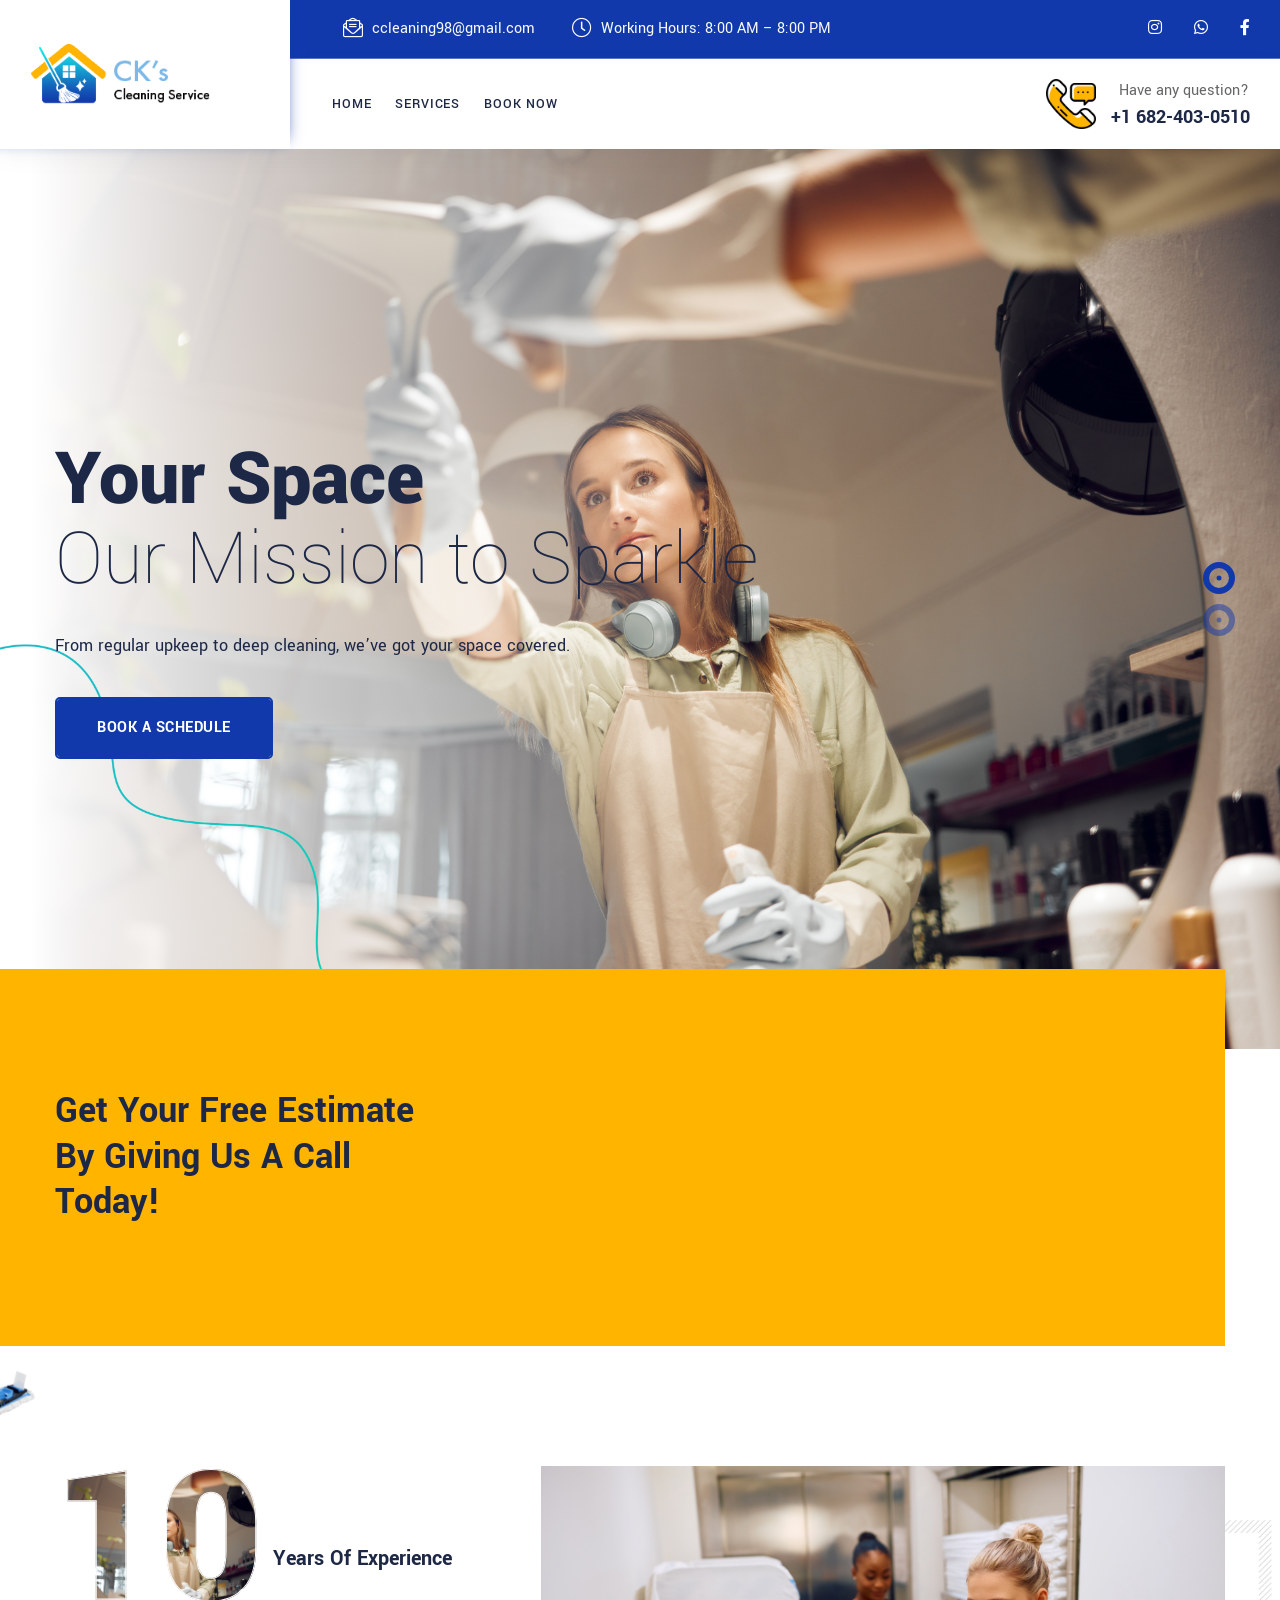
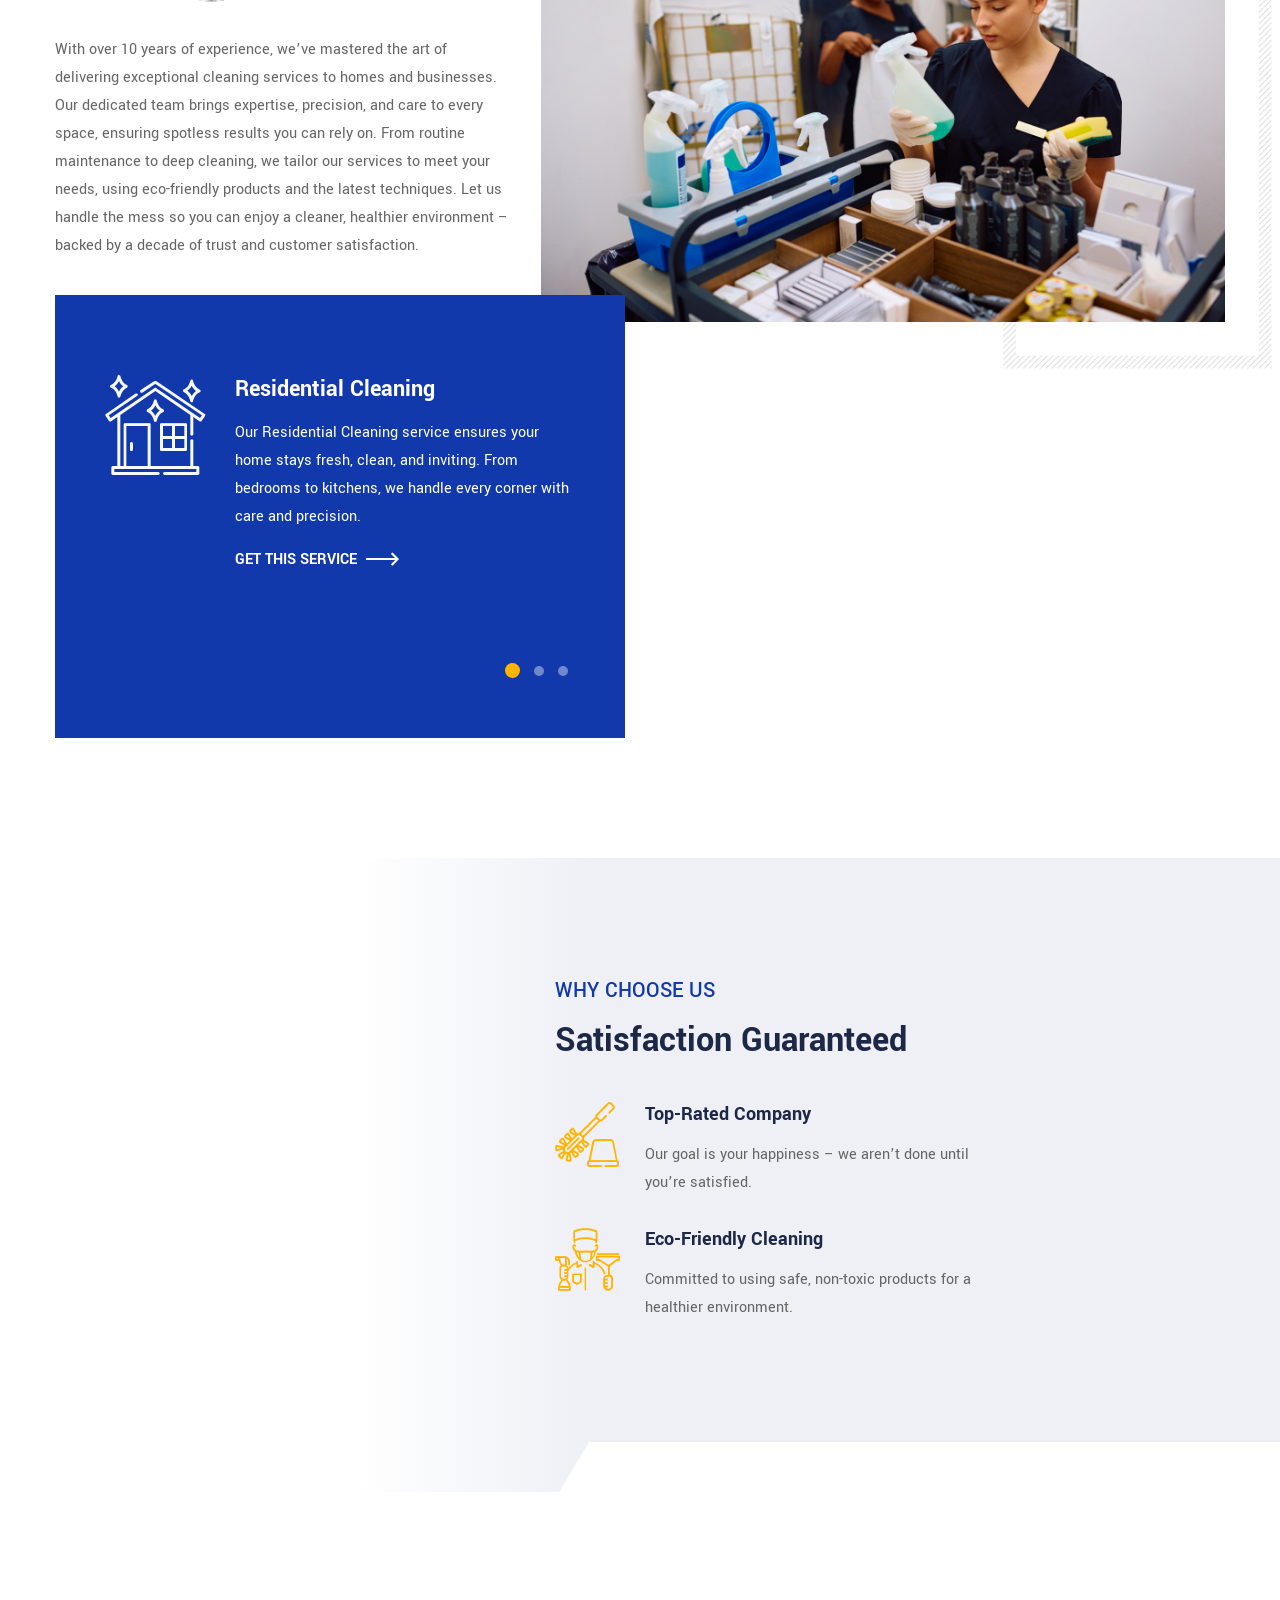
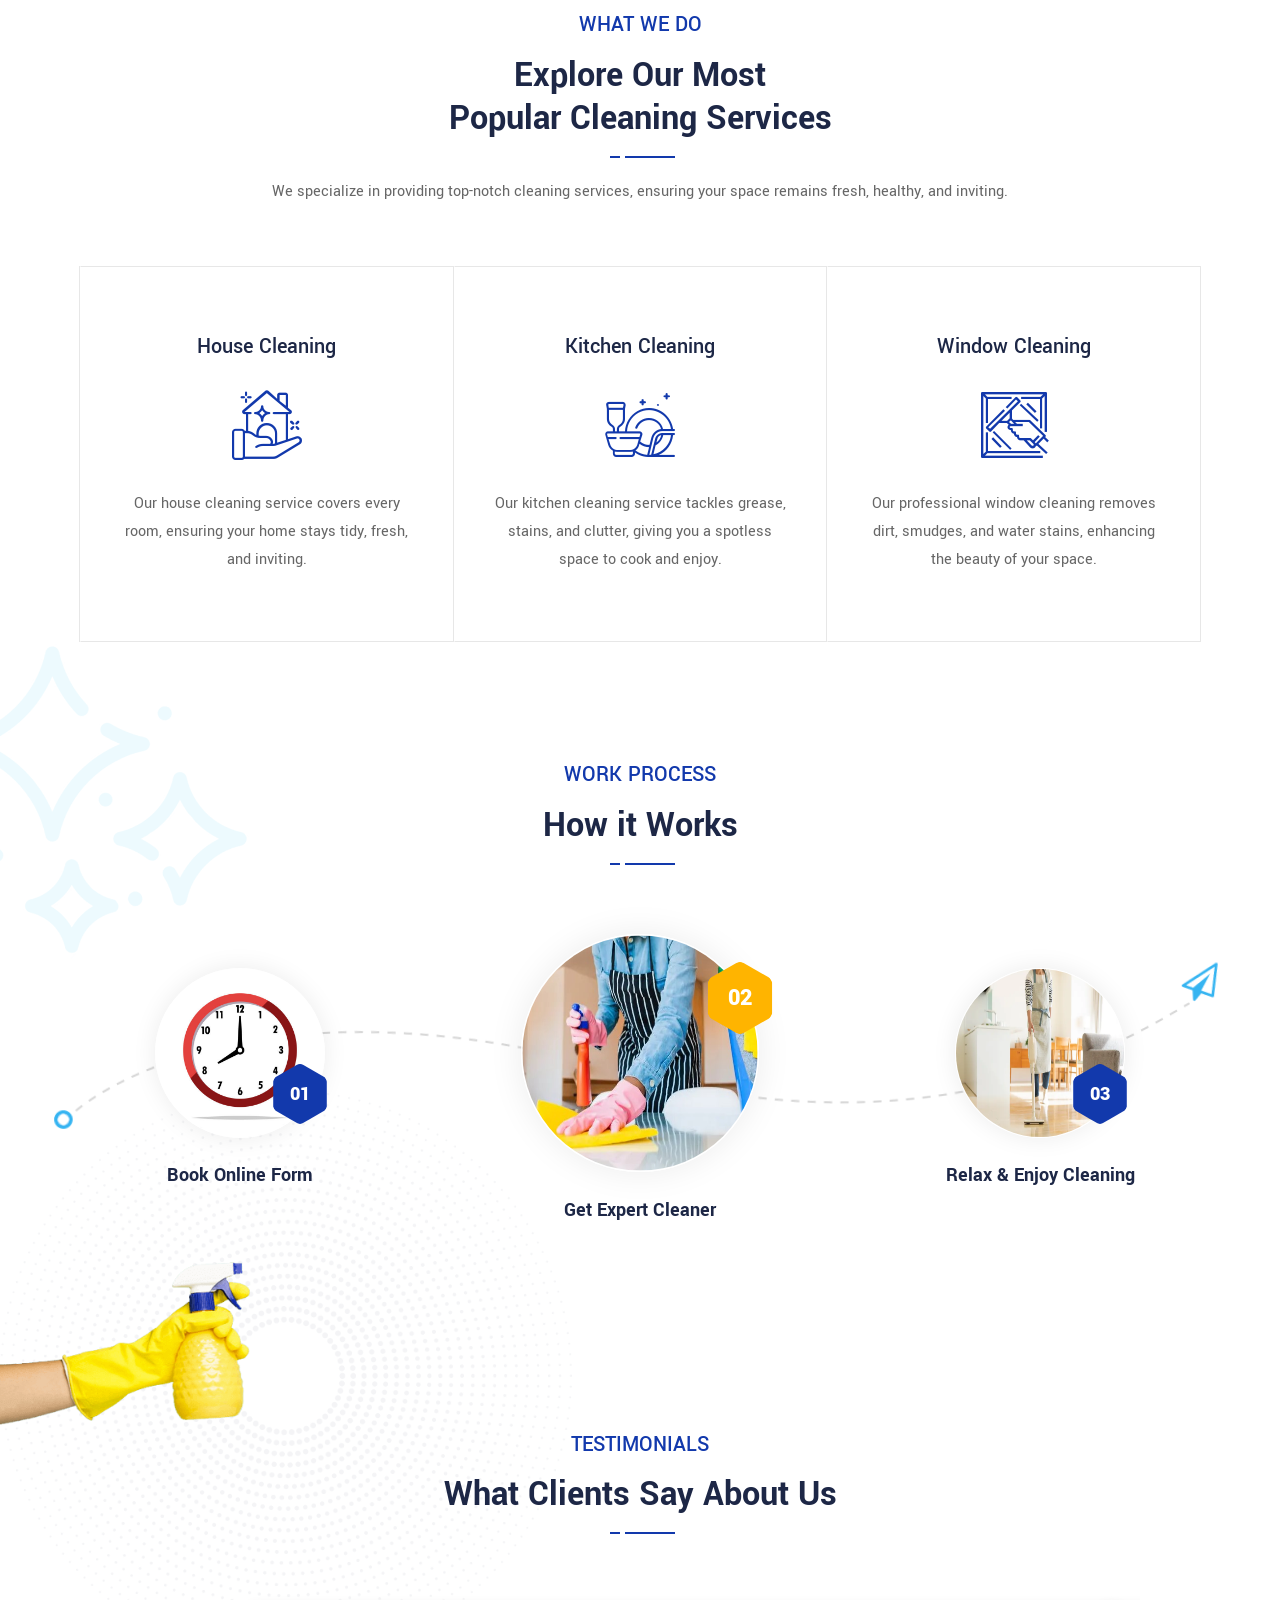
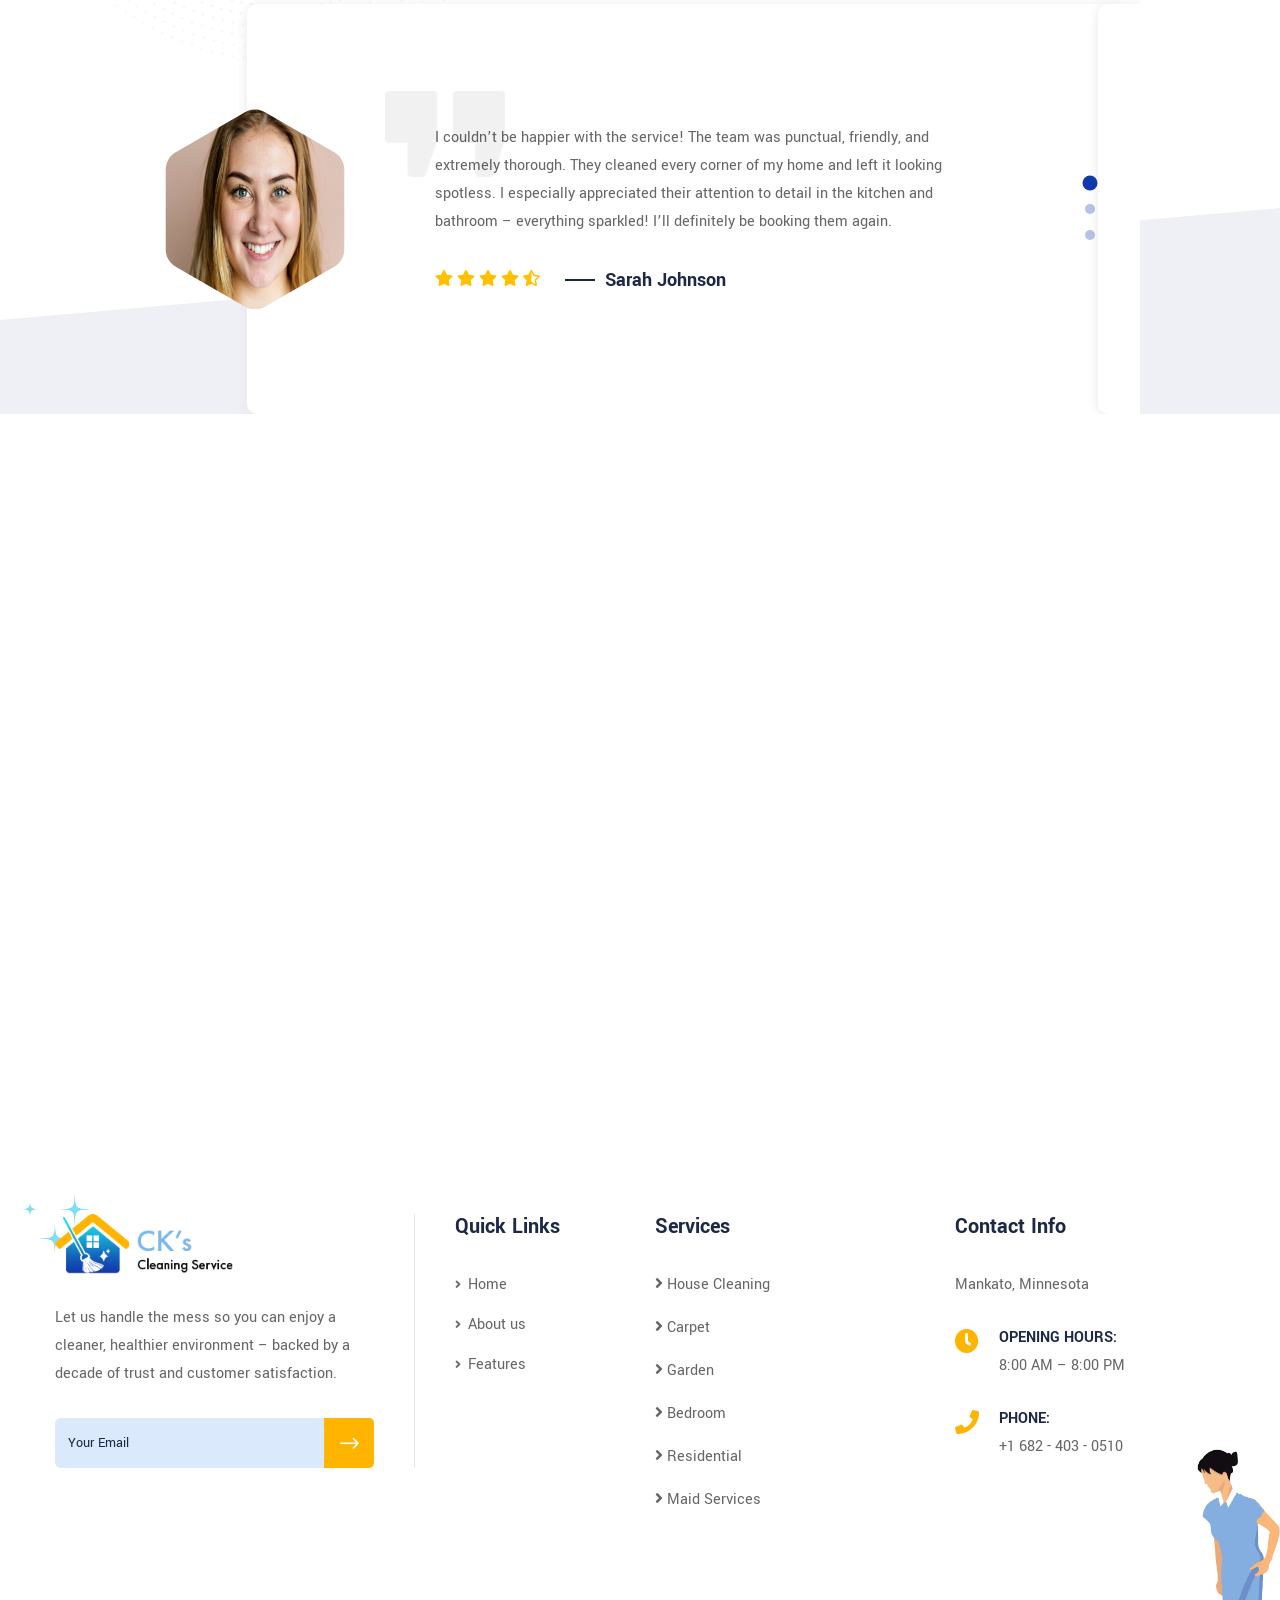
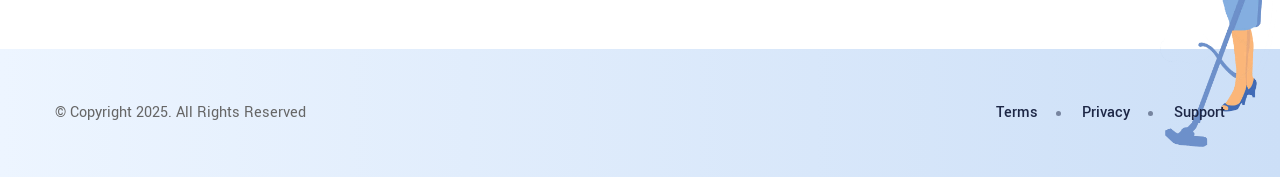
==== source/index.html @ ebb08d27 "Initial commit" ====
<!DOCTYPE html>
<html lang="en">

<head>
    <!-- ========== Meta Tags ========== -->
    <meta charset="utf-8">
    <meta http-equiv="X-UA-Compatible" content="IE=edge">
    <meta name="viewport" content="width=device-width, initial-scale=1">
    <meta name="description" content="Cleanu - Cleaning Services Template">

    <!-- ========== Page Title ========== -->
    <title> CK's Cleaning Services</title>

    <!-- ========== Favicon Icon ========== -->
    <link rel="shortcut icon" href="assets/img/favicon.png" type="image/x-icon">

    <!-- ========== Start Stylesheet ========== -->
    <link href="assets/css/bootstrap.min.css" rel="stylesheet" />
    <link href="assets/css/font-awesome.min.css" rel="stylesheet" />
    <link href="assets/css/themify-icons.css" rel="stylesheet" />
    <link href="assets/css/elegant-icons.css" rel="stylesheet" />
    <link href="assets/css/flaticon-set.css" rel="stylesheet" />
    <link href="assets/css/magnific-popup.css" rel="stylesheet" />
    <link href="assets/css/owl.carousel.min.css" rel="stylesheet" />
    <link href="assets/css/owl.theme.default.min.css" rel="stylesheet" />
    <link href="assets/css/animate.css" rel="stylesheet" />
    <link href="assets/css/bootsnav.css" rel="stylesheet" />
    <link href="style.css" rel="stylesheet">
    <link href="assets/css/responsive.css" rel="stylesheet" />
    <!-- ========== End Stylesheet ========== -->

</head>

<body>

    <!-- Preloader Start -->
    <!-- <div class="se-pre-con"></div> -->
    <!-- Preloader Ends -->

    <!-- Start Header Top 
    ============================================= -->
    <div class="top-bar-area inc-pad bg-theme text-light inc-shape">
        <div class="container-fill">
            <div class="row align-center">
                <div class="col-lg-5 offset-lg-3 info">
                    <ul>
                        <li>
                            <i class="fas fa-envelope-open-text"></i> ccleaning98@gmail.com
                        </li>
                        <li>
                            <i class="fas fa-clock"></i> Working Hours: 8:00 AM – 8:00 PM
                        </li>
                    </ul>
                </div>
                <div class="col-lg-4 text-right item-flex">
                    <div class="social">
                        <ul>
                            <li>
                                <a href="https://www.instagram.com/chebichiy254/" target="_blank">
                                    <i class="fab fa-instagram"></i>
                                </a>
                            </li>
                            <li>
                                <a href="https://wa.me/16824030510" target="_blank">
                                    <i class="fab fa-whatsapp"></i>
                                </a>
                            </li>
                            <li>
                                <a href="https://www.facebook.com/kemboi.carolyn?mibextid=ZbWKwL" target="_blank">
                                    <i class="fab fa-facebook-f"></i>
                                </a>
                            </li>                            
                        </ul>
                    </div>
                </div>
            </div>
        </div>
    </div>
    <!-- End Header Top -->

    <!-- Header 
    ============================================= -->
    <header id="home">

        <!-- Start Navigation -->
        <nav class="navbar navbar-default navbar-sticky nav-full-width dark bootsnav">

            <div class="container-fill">

                <div class="row align-center">
                    

                    <!-- Start Header Navigation -->
                    <div class="col-lg-3 brand-item">
                        <div class="navbar-header">
                            <button type="button" class="navbar-toggle" data-toggle="collapse" data-target="#navbar-menu">
                                <i class="fa fa-bars"></i>
                            </button>
                            <a class="navbar-brand" href="index.html">
                                <img src="assets/img/logo_1.png" class="logo" alt="Logo">
                            </a>
                        </div>
                    </div>
                    <!-- End Header Navigation -->

                    <!-- Collect the nav links, forms, and other content for toggling -->
                    <div class="col-lg-6">
                        <div class="collapse navbar-collapse" id="navbar-menu">
                            <ul class="nav navbar-nav" data-in="#" data-out="#">
                                <li class="dropdown">
                                    <a href="index.html">Home </a>

                                </li>
                                <li class="dropdown">
                                    <a href="#services-section" >Services</a>
                                </li>

                                <!-- <li><a href="pricing.html">Pricing</a></li> -->
                                <li><a href="#calendly-widget" id="book-now-link">
                                    Book Now</a></li>
                                <!-- <li><a href="contact.html">contact</a></li> -->
                                
                            </ul>
                        </div>
                    </div>
                    <script>
                        document.getElementById('book-now-link').addEventListener('click', function(e) {
                            e.preventDefault(); // Prevent default anchor behavior
                            document.querySelector('#calendly-widget').scrollIntoView({
                                behavior: 'smooth' // Enables smooth scrolling
                            });
                        });
                    </script>
                    
                    <!-- /.navbar-collapse -->

                    <!-- Start Atribute Navigation -->
                    <div class="col-lg-3">
                        <div class="attr-nav">
                            <div class="call">
                                <div class="icon">
                                    <img src="assets/img/icon/phone-call.png" alt="Phone">
                                </div>
                                <div class="info">
                                    <span>&nbsp;&nbsp;Have any question?</span>
                                    <h5>+1 682-403-0510</h5>
                                </div>
                            </div>
                        </div> 
                    </div>       
                    <!-- End Atribute Navigation -->

                </div>

            </div>
        </nav>
        <!-- End Navigation -->

    </header>
    <!-- End Header -->

    <!-- Start Banner 
    ============================================= -->
    <div class="banner-area inc-shape text-multi-weight">
        
        <div id="bootcarousel" class="carousel slide carousel-fade animate_text" data-ride="carousel">

            <!-- Indicators for slides -->
            <div class="carousel-indicator">
                <ol class="carousel-indicators right">
                    <li data-target="#bootcarousel" data-slide-to="0" class="active"></li>
                    <li data-target="#bootcarousel" data-slide-to="1"></li>
                </ol>
            </div>

            <!-- Wrapper for slides -->
            <div class="carousel-inner">
                <div class="carousel-item bg-cover active" style="background-image: url(assets/img/cleaning_hero1.jpg);">
                    <div class="box-table">
                        <div class="box-cell">
                            <div class="container">
                                <div class="row">
                                    <div class="col-lg-8">
                                        <div class="content">
                                            <h2 data-animation="animated slideInRight">Your Space <span>Our Mission to Sparkle</span></h2>
                                            <p data-animation="animated slideInLeft">
                                                From regular upkeep to deep cleaning, we’ve got your space covered.
                                            </p>
                                            <a data-animation="animated zoomInUp" class="btn btn-theme effect btn-md" id="book-schedule-link" href="#calendly-widget">Book a Schedule</a>

                                        </div>
                                    </div>
                                </div>
                            </div>
                        </div>
                        <script>    
                            // Smooth scroll for 'Book a Schedule' button
                            document.getElementById('book-schedule-link').addEventListener('click', function(e) {
                                e.preventDefault(); // Prevent default anchor behavior
                                document.querySelector('#calendly-widget').scrollIntoView({
                                    behavior: 'smooth' // Enables smooth scrolling
                                });
                            });
                        </script>
                        
                        <!-- Shape -->
                        <div class="shape-right-bottom"  data-animation="animated slideInUp" style="background-image: url(assets/img/shape/7.png);"></div>
                        <!-- Shape -->
                    </div>
                </div>
                <div class="carousel-item bg-cover" style="background-image: url(assets/img/cleaning_hero2.jpg);">
                    <div class="box-table">
                        <div class="box-cell">
                            <div class="container">
                                <div class="row">
                                    <div class="col-lg-8">
                                        <div class="content">
                                            <h2 data-animation="animated slideInRight">We clean <span>You Relax</span></h2>
                                            <p data-animation="animated slideInLeft">
                                                We take the hassle out of cleaning with efficient, affordable services.
                                            </p>
                                            <a data-animation="animated zoomInUp" class="btn btn-theme effect btn-md" id="book-schedule-link" href="#calendly-widget">Book a Schedule</a>

                                        </div>
                                    </div>
                                </div>
                            </div>
                        </div>
                        <!-- Shape -->
                        <div class="shape-right-bottom"  data-animation="animated slideInUp" style="background-image: url(assets/img/shape/7.png);"></div>
                        <!-- Shape -->
                    </div>
                </div>
            </div>
            <!-- End Wrapper for slides -->

        </div>
    </div>
    <!-- End Banner -->

    <!-- Star Get Esimate
    ============================================= -->
    <div class="estimate-area">
        <div class="container">
            <div class="estimate-form default-padding">
                <div class="fixed-shape-left">
                    <img src="assets/img/illustration/7.png" alt="Thumb">
                </div>
                <div class="row">
                    <div class="col-lg-4">
                        <h2 id="mine">Get your free estimate by giving us a call today!</h2>
                    </div>
                </div>
            </div>
        </div>
    </div>
    <!-- End Get Esimate -->

    <!-- Star Get Esimate
    ============================================= -->
    <div class="features-area default-padding bg-grays">
        <div class="container">
            <div class="row">
                <div class="col-lg-6 features-style-two">
                    <div class="experience">
                        <div class="year">
                            <h2 style="background-image: url(assets/img/cleaning_hero1.jpg);">10</h2>
                            <h4>Years Of Experience </h4>
                        </div>
                        <p>
                            With over 10 years of experience, we’ve mastered the art of delivering exceptional cleaning services to homes and businesses. Our dedicated team brings expertise, precision, and care to every space, ensuring spotless results you can rely on. From routine maintenance to deep cleaning, we tailor our services to meet your needs, using eco-friendly products and the latest techniques. Let us handle the mess so you can enjoy a cleaner, healthier environment – backed by a decade of trust and customer satisfaction.
                        </p>
                    </div>
                    <div class="features-style-two-box">
                        <div class="item-carousel feature-service-carousel owl-carousel owl-theme text-light">
                            <!-- Single Item-->
                            <div class="item">
                                <div class="icon">
                                    <i class="flaticon-clean-house"></i>
                                </div>
                                <div class="info">
                                    <h4>Residential Cleaning</h4>
                                    <p>
                                        Our Residential Cleaning service ensures your home stays fresh, clean, and inviting. From bedrooms to kitchens, 
                                        we handle every corner with care and precision.
                                    </p>
                                    <a href="#" class="btn-regular">Get This Service <i class="fas fa-angle-right"></i></a>
                                </div>
                            </div>
                            <!-- End Single Item-->

                            <!-- Single Item-->
                            <div class="item">
                                <div class="icon">
                                    <i class="flaticon-cleaning"></i>
                                </div>
                                <div class="info">
                                    <h4>Move-In / Move-Out Cleaning</h4>
                                    <p>
                                        Moving is stressful – let us handle the cleaning! Whether you’re leaving or settling in, our detailed Move-In/Move-Out Cleaning ensures every inch of your space is spotless, helping you leave a great impression or start fresh in a new home. 
                                    </p>
                                    <a href="#" class="btn-regular">Get This Service <i class="fas fa-angle-right"></i></a>
                                </div>
                            </div>
                            <!-- End Single Item-->

                            <!-- Single Item-->
                            <div class="item">
                                <div class="icon">
                                    <i class="flaticon-antivirus"></i>
                                </div>
                                <div class="info">
                                    <h4>Covid-19 Disinfection Cleaning</h4>
                                    <p>
                                        Prioritizing health and safety, our Covid-19 Disinfection service follows CDC guidelines to eliminate harmful viruses and bacteria. We use hospital-grade disinfectants and advanced cleaning protocols, ensuring a sanitized environment for homes and small spaces, giving you peace of mind.
                                    </p>
                                    <a href="#" class="btn-regular">Get This Service <i class="fas fa-angle-right"></i></a>
                                </div>
                            </div>
                            <!-- End Single Item-->

                        </div>
                    </div>
                </div>
                <div class="col-lg-6 features-style-two">
                    <div class="thumb">
                        <img src="assets/img/cleaning_service3.jpg" alt="Thumb">
                    </div>
                </div>
            </div>
        </div>
    </div>
    <!-- End Features -->

    <!-- Start Why Choose Us 
    ============================================= -->
    <div class="choseus-style-one-area bg-fixed default-padding" style="background-image: url(assets/img/thumb-2.jpg);">
        <div class="angle-shape"></div>
        <div class="container">
            <div class="row">
                <div class="col-lg-7 offset-lg-5 col-md-7 offset-md-5">
                    <div class="row">
                        <div class="col-lg-8 choose-style-one">
                            <h5 class="sub-heading">Why Choose Us</h5>
                            <h2 class="heading">Satisfaction Guaranteed </h2>
                            <ul>
                                <li>
                                    <div class="icon">
                                        <i class="flaticon-toilet-brush"></i>
                                    </div>
                                    <div class="info">
                                        <h4>Top-Rated Company</h4>
                                        <p>
                                            Our goal is your happiness – we aren’t done until you’re satisfied.
                                        </p>
                                    </div>
                                </li>
                                <li>
                                    <div class="icon">
                                        <i class="flaticon-cleaning-service"></i>
                                    </div>
                                    <div class="info">
                                        <h4>Eco-Friendly Cleaning</h4>
                                        <p>
                                            Committed to using safe, non-toxic products for a healthier environment.
                                        </p>
                                    </div>
                                </li>
                            </ul>
                        </div>
                        <div class="col-lg-4 choose-style-one">

                        </div>
                    </div>
                </div>
            </div>
        </div>
    </div>
    <!-- End Why Choose Us -->

    <!-- Start Services 
    ============================================= -->
    <div id="services-section" class="services-style-two-area default-padding">
        <div class="container">
            <div class="row">
                <div class="col-lg-8 offset-lg-2">
                    <div class="site-heading text-center">
                        <h4>What we do</h4>
                        <h2>Explore Our Most <br> Popular Cleaning Services </h2> 
                        <div class="devider"></div>
                        <p>
                            We specialize in providing top-notch cleaning services, ensuring your space remains fresh, healthy, and inviting.
                        </p>
                    </div>
                </div>
            </div>
        </div>
        <div class="container-full">
            <div class="services-tyle-two-box text-center">
                <div class="services-4-col-carousel owl-carousel owl-theme">
                    <!-- Single Item -->
                    <div class="single-item">
                        <div class="thumb" style="background-image: url(assets/img/house_cleaning.jpg);"></div>
                        <h4><a href="services-details.html">House Cleaning</a></h4>
                        <i class="flaticon-house"></i>
                        <p>
                            Our house cleaning service covers every room, ensuring your home stays tidy, fresh, and inviting.
                        </p>
                    </div>
                    <!-- End Single Item -->
                    <!-- Single Item -->
                    <div class="single-item">
                        <div class="thumb" style="background-image: url(assets/img/kitchen_cleaning.jpg);"></div>
                        <h4><a href="services-details.html">Kitchen Cleaning</a></h4>
                        <i class="flaticon-clean-dishes-2"></i>
                        <p>
                            Our kitchen cleaning service tackles grease, stains, and clutter, giving you a spotless space to cook and enjoy.
                        </p>
                    </div>
                    <!-- End Single Item -->
                    <!-- Single Item -->
                    <div class="single-item">
                        <div class="thumb" style="background-image: url(assets/img/window_cleaning.jpg);"></div>
                        <h4><a href="services-details.html">Window Cleaning</a></h4>
                        <i class="flaticon-window"></i>
                        <p>
                            Our professional window cleaning removes dirt, smudges, and water stains, enhancing the beauty of your space.
                        </p>
                    </div>
                    <!-- End Single Item -->
                    <!-- Single Item -->

                    <!-- End Single Item -->
                    <!-- Single Item -->
                    <div class="single-item">
                        <div class="thumb" style="background-image: url(assets/img/carpet_cleaning.jpeg);"></div>
                        <h4><a href="services-details.html">Carpet Cleaning</a></h4>
                        <i class="flaticon-carpet"></i>
                        <p>
                            Our deep carpet cleaning service removes dirt, stains, and allergens, restoring the softness and color of your carpets.
                        </p>
                    </div>
                    <!-- End Single Item -->
                    <!-- Single Item -->
                    <div class="single-item">
                        <div class="thumb" style="background-image: url(assets/img/toilet_cleaning.jpg);"></div>
                        <h4><a href="services-details.html">Toilet  Cleaning</a></h4>
                        <i class="flaticon-toilet-4"></i>
                        <p>
                            We ensure your toilets are thoroughly sanitized and spotless, eliminating germs and odors for a fresh, hygienic space.
                        </p>
                    </div>
                    <!-- End Single Item -->
                </div>
            </div>
        </div>
    </div>
    <!-- End Services-->

    <!-- Start Process Area
    ============================================= -->
    <div class="work-process-area text-center default-padding-bottom">
        <!-- Shape -->
        <div class="shape">
            <img src="assets/img/shape/13.png" alt="Shape">
        </div>
        <!-- End Shape -->
        <div class="container">
            <div class="row">
                <div class="col-lg-8 offset-lg-2">
                    <div class="site-heading text-center">
                        <h4>Work Process</h4>
                        <h2>How it Works</h2>
                        <div class="devider"></div>
                    </div>
                </div>
            </div>
        </div>
        <div class="container">
            <div class="process-items style-two">
                <div class="row">
                    <!-- Single Item -->
                    <div class="single-item col-lg-4 col-md-6">
                        <div class="item">
                            <div class="thumb">
                                <img src="assets/img/book_online.jpg" alt="Thumb">
                                <span>01</span>
                            </div>
                            <h5>Book Online Form</h5>
                        </div>
                    </div>
                    <!-- End Single Item -->
                    <!-- Single Item -->
                    <div class="single-item col-lg-4 col-md-6">
                        <div class="item">
                            <div class="thumb">
                                <img src="assets/img/get_cleaner.jpg" alt="Thumb">
                                <span>02</span>
                            </div>
                            <h5>Get expert cleaner</h5>
                        </div>
                    </div>
                    <!-- End Single Item -->
                    <!-- Single Item -->
                    <div class="single-item col-lg-4 col-md-6">
                        <div class="item">
                            <div class="thumb">
                                <img src="assets/img/relax_cleaner.jpg" alt="Thumb">
                                <span>03</span>
                            </div>
                            <h5>Relax & enjoy cleaning</h5>
                        </div>
                    </div>
                    <!-- End Single Item -->
                </div>
            </div>
        </div>
    </div>
    <!-- End Process Area -->


    <!-- Start Search Service
    ============================================= -->
    <div class="search-service-area">
        <div class="illustration">
            <img src="assets/img/illustration/9.png" alt="illustration">
        </div>

    </div>
    <!-- End Search Service -->

    <!-- Start Team 
    ============================================= -->
    <div class="team-area default-padding-top bottom-less">
        <!-- Fixed Shape -->
        <div class="fixed-sahpe-bottom">
            <img src="assets/img/shape/19.png" alt="Shape">
        </div>
        <!-- End Fixed Shape -->
    </div>
    <!-- End Team-->

    <!-- Start Project Area
    ============================================= -->

    <!-- End Projects Area -->

    <!-- Start Testimonials Area 
    ============================================= -->
    <div class="testimonials-area overflow-hidden carousel-shadow relative half-bg">
        <div class="container">
            <div class="row">
                <div class="col-lg-8 offset-lg-2">
                    <div class="site-heading text-center">
                        <h4>Testimonials</h4>
                        <h2>What Clients Say About Us</h2>
                        <div class="devider"></div>
                    </div>
                </div>
            </div>
        </div>
        <div class="container">
            <div class="testimonial-items">
                <div class="row">
                    <div class="col-lg-10 offset-lg-1">
                        <div class="testimonial-carousel owl-carousel owl-theme">
                            <!-- Signle Item -->
                            <div class="item">
                                <img src="assets/img/testimonial_3.jpg" alt="Thumb">
                                <div class="content">
                                    <img src="assets/img/shape/quote.png" alt="Quote">
                                    <p>
                                        I couldn’t be happier with the service! The team was punctual, friendly, and extremely thorough. They cleaned every corner of my home and left it looking spotless. I especially appreciated their attention to detail in the kitchen and bathroom – everything sparkled! I’ll definitely be booking them again.
                                    </p>
                                    <div class="provider">
                                        <div class="rating">
                                            <i class="fas fa-star"></i>
                                            <i class="fas fa-star"></i>
                                            <i class="fas fa-star"></i>
                                            <i class="fas fa-star"></i>
                                            <i class="fas fa-star-half-alt"></i>
                                        </div>
                                        <h5>Sarah Johnson</h5>
                                    </div>
                                </div>
                            </div>
                            <!-- End Signle Item -->
                            <!-- Signle Item -->
                            <div class="item">
                                <img src="assets/img/testimonial_2.jpg" alt="Thumb">
                                <div class="content">
                                    <img src="assets/img/shape/quote.png" alt="Quote">
                                    <p>
                                        We’ve been using their services for months, and they never disappoint. Whether it’s regular house cleaning or a deep clean, they always exceed my expectations. It’s such a relief to come home to a fresh and tidy space every week. Highly recommend their service for anyone looking for reliable cleaners.
                                    </p>
                                    <div class="provider">
                                        <div class="rating">
                                            <i class="fas fa-star"></i>
                                            <i class="fas fa-star"></i>
                                            <i class="fas fa-star"></i>
                                            <i class="fas fa-star"></i>
                                            <i class="fas fa-star-half-alt"></i>
                                        </div>
                                        <h5>Noah Anderson</h5>
                                    </div>
                                </div>
                            </div>
                            <!-- End Signle Item -->
                            <!-- Signle Item -->
                            <div class="item">
                                <img src="assets/img/testimonial_1_1.jpg" alt="Thumb">
                                <div class="content">
                                    <img src="assets/img/shape/quote.png" alt="Quote">
                                    <p>
                                        We hired them for a move-out cleaning, and they did an outstanding job! The place looked better than when we first moved in, and the landlord was so impressed that we got our full deposit back. I can’t thank them enough for making our moving process stress-free.
                                    </p>
                                    <div class="provider">
                                        <div class="rating">
                                            <i class="fas fa-star"></i>
                                            <i class="fas fa-star"></i>
                                            <i class="fas fa-star"></i>
                                            <i class="fas fa-star"></i>
                                            <i class="fas fa-star-half-alt"></i>
                                        </div>
                                        <h5>Emily Martinez</h5>
                                    </div>
                                </div>
                            </div>
                            <!-- End Signle Item -->
                        </div>
                    </div>
                </div>
            </div>
        </div>
    </div>

    <!-- End Testimonials Area  -->

    <!-- Start Calendly Embed -->
    <div id="calendly-widget" class="calendly-inline-widget" data-url="https://calendly.com/ccleaning98/30min"
        style="min-width:320px;height:630px;margin-top:50px;"></div>
    <script type="text/javascript" src="https://assets.calendly.com/assets/external/widget.js" async></script>
    <!-- End Calendly Embed -->


    <!-- Start Footer 
    ============================================= -->
    <footer>
        <!-- illustration -->
        <div class="animate-illustration">
            <img src="assets/img/illustration/2.png" alt="illustration">
        </div>
        <!-- End illustration -->
        <div class="container">
            <div class="f-items default-padding">
                <div class="row">
                    <div class="col-lg-4 col-md-6 item">
                        <div class="f-item about">
                            <img src="assets/img/logo_1.png" alt="Logo">
                            <p>
                                Let us handle the mess so you can enjoy a cleaner, healthier environment – backed by a decade of trust and customer satisfaction.
                            </p>
                            <form action="#">
                                <input type="email" placeholder="Your Email" class="form-control" name="email">
                                <button type="submit"> <i class="arrow_right"></i></button>  
                            </form>
                        </div>
                    </div>
                    <div class="col-lg-2 col-md-6 item">
                        <div class="f-item link">
                            <h4 class="widget-title">Quick Links</h4>
                            <ul>
                                <li>
                                    <a href="index.html"><i class="fas fa-angle-right"></i> Home</a>
                                </li>
                                <li>
                                    <a href="about-us.html"><i class="fas fa-angle-right"></i> About us</a>
                                </li>

                                <li>
                                    <a href="about-us.html"><i class="fas fa-angle-right"></i> Features</a>
                                </li>

                            </ul>
                        </div>
                    </div>
                    <div class="col-lg-3 col-md-6 item">
                        <div class="f-item link">
                            <h4 class="widget-title">Services</h4>
                            <ul>
                                <li>
                                    <p><i class="fas fa-angle-right"></i> House Cleaning</p>
                                </li>
                                <li>
                                    <p><i class="fas fa-angle-right"></i> Carpet</p>
                                </li>
                                <li>
                                    <p><i class="fas fa-angle-right"></i> Garden </p>
                                </li>
                                <li>
                                    <p><i class="fas fa-angle-right"></i> Bedroom </p>
                                </li>
                                <li>
                                    <p><i class="fas fa-angle-right"></i> Residential </p>
                                </li>
                                <li>
                                    <p><i class="fas fa-angle-right"></i> Maid Services </p>
                                </li>
                            </ul>
                        </div>
                    </div>
                    <div class="col-lg-3 col-md-6 item">
                        <div class="f-item contact-widget">
                            <h4 class="widget-title">Contact Info</h4>
                            <div class="address">
                                <ul>
                                    <li>
                                        Mankato, Minnesota
                                    </li>
                                    <li>
                                        <div class="icon">
                                            <i class="fas fa-clock"></i>
                                        </div>
                                        <div class="content">
                                            <strong>Opening Hours:</strong>
                                            8:00 AM – 8:00 PM
                                        </div>
                                    </li>
                                    <li>
                                        <div class="icon">
                                            <i class="fas fa-phone"></i>
                                        </div>
                                        <div class="content">
                                            <strong>Phone:</strong>
                                            <a href="tel:2151234567">+1 682 - 403 - 0510</a>
                                        </div>
                                    </li>
                                </ul>
                            </div>
                        </div>
                    </div>
                </div>
            </div>
        </div>
        
        <!-- Start Footer Bottom -->
        <div class="footer-bottom">
            <div class="container">
                <div class="footer-bottom-box">
                    <div class="row">
                        <div class="col-lg-6">
                            <p>&copy; Copyright 2025. All Rights Reserved</p>
                        </div>
                        <div class="col-lg-6 text-right link">
                            <ul>
                                <li>
                                    <a href="#">Terms</a>
                                </li>
                                <li>
                                    <a href="#">Privacy</a>
                                </li>
                                <li>
                                    <a href="#">Support</a>
                                </li>
                            </ul>
                        </div>
                    </div>
                </div>
            </div>
        </div>
        <!-- End Footer Bottom -->
        <!-- Fixed Shape -->
        <div class="fixed-shape-left">
            <img src="assets/img/shape/5-theme.png" alt="Shape">
        </div>
        <!-- End Fixed Shape -->
    </footer>
    <!-- End Footer -->
    
    <!-- jQuery Frameworks
    ============================================= -->
    <script src="assets/js/jquery-3.6.0.min.js"></script>
    <script src="assets/js/popper.min.js"></script>
    <script src="assets/js/bootstrap.min.js"></script>
    <script src="assets/js/jquery.appear.js"></script>
    <script src="assets/js/jquery.easing.min.js"></script>
    <script src="assets/js/jquery.magnific-popup.min.js"></script>
    <script src="assets/js/modernizr.custom.13711.js"></script>
    <script src="assets/js/owl.carousel.min.js"></script>
    <script src="assets/js/wow.min.js"></script>
    <script src="assets/js/progress-bar.min.js"></script>
    <script src="assets/js/isotope.pkgd.min.js"></script>
    <script src="assets/js/imagesloaded.pkgd.min.js"></script>
    <script src="assets/js/count-to.js"></script>
    <script src="assets/js/jquery.nice-select.min.js"></script>
    <script src="assets/js/YTPlayer.min.js"></script>
    <script src="assets/js/jquery.event.move.js"></script>
    <script src="assets/js/jquery.twentytwenty.js"></script>
    <script src="assets/js/bootsnav.js"></script>
    <script src="assets/js/main.js"></script>

</body>
</html>
---- source/assets/css/elegant-icons.css ----
@font-face {
	font-family: 'ElegantIcons';
	src:url('../fonts/ElegantIcons.eot');
	src:url('../fonts/ElegantIcons.eot?#iefix') format('embedded-opentype'),
		url('../fonts/ElegantIcons.woff') format('woff'),
		url('../fonts/ElegantIcons.ttf') format('truetype'),
		url('../fonts/ElegantIcons.svg#ElegantIcons') format('svg');
	font-weight: normal;
	font-style: normal;
}

@media screen and (-webkit-min-device-pixel-ratio:0) {
  @font-face {
    font-family: "ElegantIcons";
    src: url("./ElegantIcons.svg#ElegantIcons") format("svg");
  }
}

/* Use the following CSS code if you want to use data attributes for inserting your icons */
[data-icon]:before {
	font-family: 'ElegantIcons';
	content: attr(data-icon);
	speak: none;
	font-weight: normal;
	font-variant: normal;
	text-transform: none;
	line-height: 1;
	-webkit-font-smoothing: antialiased;
	-moz-osx-font-smoothing: grayscale;
}

/* Use the following CSS code if you want to have a class per icon */
/*
Instead of a list of all class selectors,
you can use the generic selector below, but it's slower:
[class*="your-class-prefix"] {
*/

.arrow_up, .arrow_down, .arrow_left, .arrow_right, .arrow_left-up, .arrow_right-up, .arrow_right-down, .arrow_left-down, .arrow-up-down, .arrow_up-down_alt, .arrow_left-right_alt, .arrow_left-right, .arrow_expand_alt2, .arrow_expand_alt, .arrow_condense, .arrow_expand, .arrow_move, .arrow_carrot-up, .arrow_carrot-down, .arrow_carrot-left, .arrow_carrot-right, .arrow_carrot-2up, .arrow_carrot-2down, .arrow_carrot-2left, .arrow_carrot-2right, .arrow_carrot-up_alt2, .arrow_carrot-down_alt2, .arrow_carrot-left_alt2, .arrow_carrot-right_alt2, .arrow_carrot-2up_alt2, .arrow_carrot-2down_alt2, .arrow_carrot-2left_alt2, .arrow_carrot-2right_alt2, .arrow_triangle-up, .arrow_triangle-down, .arrow_triangle-left, .arrow_triangle-right, .arrow_triangle-up_alt2, .arrow_triangle-down_alt2, .arrow_triangle-left_alt2, .arrow_triangle-right_alt2, .arrow_back, .icon_minus-06, .icon_plus, .icon_close, .icon_check, .icon_minus_alt2, .icon_plus_alt2, .icon_close_alt2, .icon_check_alt2, .icon_zoom-out_alt, .icon_zoom-in_alt, .icon_search, .icon_box-empty, .icon_box-selected, .icon_minus-box, .icon_plus-box, .icon_box-checked, .icon_circle-empty, .icon_circle-slelected, .icon_stop_alt2, .icon_stop, .icon_pause_alt2, .icon_pause, .icon_menu, .icon_menu-square_alt2, .icon_menu-circle_alt2, .icon_ul, .icon_ol, .icon_adjust-horiz, .icon_adjust-vert, .icon_document_alt, .icon_documents_alt, .icon_pencil, .icon_pencil-edit_alt, .icon_pencil-edit, .icon_folder-alt, .icon_folder-open_alt, .icon_folder-add_alt, .icon_info_alt, .icon_error-oct_alt, .icon_error-circle_alt, .icon_error-triangle_alt, .icon_question_alt2, .icon_question, .icon_comment_alt, .icon_chat_alt, .icon_vol-mute_alt, .icon_volume-low_alt, .icon_volume-high_alt, .icon_quotations, .icon_quotations_alt2, .icon_clock_alt, .icon_lock_alt, .icon_lock-open_alt, .icon_key_alt, .icon_cloud_alt, .icon_cloud-upload_alt, .icon_cloud-download_alt, .icon_image, .icon_images, .icon_lightbulb_alt, .icon_gift_alt, .icon_house_alt, .icon_genius, .icon_mobile, .icon_tablet, .icon_laptop, .icon_desktop, .icon_camera_alt, .icon_mail_alt, .icon_cone_alt, .icon_ribbon_alt, .icon_bag_alt, .icon_creditcard, .icon_cart_alt, .icon_paperclip, .icon_tag_alt, .icon_tags_alt, .icon_trash_alt, .icon_cursor_alt, .icon_mic_alt, .icon_compass_alt, .icon_pin_alt, .icon_pushpin_alt, .icon_map_alt, .icon_drawer_alt, .icon_toolbox_alt, .icon_book_alt, .icon_calendar, .icon_film, .icon_table, .icon_contacts_alt, .icon_headphones, .icon_lifesaver, .icon_piechart, .icon_refresh, .icon_link_alt, .icon_link, .icon_loading, .icon_blocked, .icon_archive_alt, .icon_heart_alt, .icon_star_alt, .icon_star-half_alt, .icon_star, .icon_star-half, .icon_tools, .icon_tool, .icon_cog, .icon_cogs, .arrow_up_alt, .arrow_down_alt, .arrow_left_alt, .arrow_right_alt, .arrow_left-up_alt, .arrow_right-up_alt, .arrow_right-down_alt, .arrow_left-down_alt, .arrow_condense_alt, .arrow_expand_alt3, .arrow_carrot_up_alt, .arrow_carrot-down_alt, .arrow_carrot-left_alt, .arrow_carrot-right_alt, .arrow_carrot-2up_alt, .arrow_carrot-2dwnn_alt, .arrow_carrot-2left_alt, .arrow_carrot-2right_alt, .arrow_triangle-up_alt, .arrow_triangle-down_alt, .arrow_triangle-left_alt, .arrow_triangle-right_alt, .icon_minus_alt, .icon_plus_alt, .icon_close_alt, .icon_check_alt, .icon_zoom-out, .icon_zoom-in, .icon_stop_alt, .icon_menu-square_alt, .icon_menu-circle_alt, .icon_document, .icon_documents, .icon_pencil_alt, .icon_folder, .icon_folder-open, .icon_folder-add, .icon_folder_upload, .icon_folder_download, .icon_info, .icon_error-circle, .icon_error-oct, .icon_error-triangle, .icon_question_alt, .icon_comment, .icon_chat, .icon_vol-mute, .icon_volume-low, .icon_volume-high, .icon_quotations_alt, .icon_clock, .icon_lock, .icon_lock-open, .icon_key, .icon_cloud, .icon_cloud-upload, .icon_cloud-download, .icon_lightbulb, .icon_gift, .icon_house, .icon_camera, .icon_mail, .icon_cone, .icon_ribbon, .icon_bag, .icon_cart, .icon_tag, .icon_tags, .icon_trash, .icon_cursor, .icon_mic, .icon_compass, .icon_pin, .icon_pushpin, .icon_map, .icon_drawer, .icon_toolbox, .icon_book, .icon_contacts, .icon_archive, .icon_heart, .icon_profile, .icon_group, .icon_grid-2x2, .icon_grid-3x3, .icon_music, .icon_pause_alt, .icon_phone, .icon_upload, .icon_download, .social_facebook, .social_twitter, .social_pinterest, .social_googleplus, .social_tumblr, .social_tumbleupon, .social_wordpress, .social_instagram, .social_dribbble, .social_vimeo, .social_linkedin, .social_rss, .social_deviantart, .social_share, .social_myspace, .social_skype, .social_youtube, .social_picassa, .social_googledrive, .social_flickr, .social_blogger, .social_spotify, .social_delicious, .social_facebook_circle, .social_twitter_circle, .social_pinterest_circle, .social_googleplus_circle, .social_tumblr_circle, .social_stumbleupon_circle, .social_wordpress_circle, .social_instagram_circle, .social_dribbble_circle, .social_vimeo_circle, .social_linkedin_circle, .social_rss_circle, .social_deviantart_circle, .social_share_circle, .social_myspace_circle, .social_skype_circle, .social_youtube_circle, .social_picassa_circle, .social_googledrive_alt2, .social_flickr_circle, .social_blogger_circle, .social_spotify_circle, .social_delicious_circle, .social_facebook_square, .social_twitter_square, .social_pinterest_square, .social_googleplus_square, .social_tumblr_square, .social_stumbleupon_square, .social_wordpress_square, .social_instagram_square, .social_dribbble_square, .social_vimeo_square, .social_linkedin_square, .social_rss_square, .social_deviantart_square, .social_share_square, .social_myspace_square, .social_skype_square, .social_youtube_square, .social_picassa_square, .social_googledrive_square, .social_flickr_square, .social_blogger_square, .social_spotify_square, .social_delicious_square, .icon_printer, .icon_calulator, .icon_building, .icon_floppy, .icon_drive, .icon_search-2, .icon_id, .icon_id-2, .icon_puzzle, .icon_like, .icon_dislike, .icon_mug, .icon_currency, .icon_wallet, .icon_pens, .icon_easel, .icon_flowchart, .icon_datareport, .icon_briefcase, .icon_shield, .icon_percent, .icon_globe, .icon_globe-2, .icon_target, .icon_hourglass, .icon_balance, .icon_rook, .icon_printer-alt, .icon_calculator_alt, .icon_building_alt, .icon_floppy_alt, .icon_drive_alt, .icon_search_alt, .icon_id_alt, .icon_id-2_alt, .icon_puzzle_alt, .icon_like_alt, .icon_dislike_alt, .icon_mug_alt, .icon_currency_alt, .icon_wallet_alt, .icon_pens_alt, .icon_easel_alt, .icon_flowchart_alt, .icon_datareport_alt, .icon_briefcase_alt, .icon_shield_alt, .icon_percent_alt, .icon_globe_alt, .icon_clipboard {
	font-family: 'ElegantIcons';
	speak: none;
	font-style: normal;
	font-weight: normal;
	font-variant: normal;
	text-transform: none;
	line-height: 1;
	-webkit-font-smoothing: antialiased;
}
.arrow_up:before {
	content: "\21";
}
.arrow_down:before {
	content: "\22";
}
.arrow_left:before {
	content: "\23";
}
.arrow_right:before {
	content: "\24";
}
.arrow_left-up:before {
	content: "\25";
}
.arrow_right-up:before {
	content: "\26";
}
.arrow_right-down:before {
	content: "\27";
}
.arrow_left-down:before {
	content: "\28";
}
.arrow-up-down:before {
	content: "\29";
}
.arrow_up-down_alt:before {
	content: "\2a";
}
.arrow_left-right_alt:before {
	content: "\2b";
}
.arrow_left-right:before {
	content: "\2c";
}
.arrow_expand_alt2:before {
	content: "\2d";
}
.arrow_expand_alt:before {
	content: "\2e";
}
.arrow_condense:before {
	content: "\2f";
}
.arrow_expand:before {
	content: "\30";
}
.arrow_move:before {
	content: "\31";
}
.arrow_carrot-up:before {
	content: "\32";
}
.arrow_carrot-down:before {
	content: "\33";
}
.arrow_carrot-left:before {
	content: "\34";
}
.arrow_carrot-right:before {
	content: "\35";
}
.arrow_carrot-2up:before {
	content: "\36";
}
.arrow_carrot-2down:before {
	content: "\37";
}
.arrow_carrot-2left:before {
	content: "\38";
}
.arrow_carrot-2right:before {
	content: "\39";
}
.arrow_carrot-up_alt2:before {
	content: "\3a";
}
.arrow_carrot-down_alt2:before {
	content: "\3b";
}
.arrow_carrot-left_alt2:before {
	content: "\3c";
}
.arrow_carrot-right_alt2:before {
	content: "\3d";
}
.arrow_carrot-2up_alt2:before {
	content: "\3e";
}
.arrow_carrot-2down_alt2:before {
	content: "\3f";
}
.arrow_carrot-2left_alt2:before {
	content: "\40";
}
.arrow_carrot-2right_alt2:before {
	content: "\41";
}
.arrow_triangle-up:before {
	content: "\42";
}
.arrow_triangle-down:before {
	content: "\43";
}
.arrow_triangle-left:before {
	content: "\44";
}
.arrow_triangle-right:before {
	content: "\45";
}
.arrow_triangle-up_alt2:before {
	content: "\46";
}
.arrow_triangle-down_alt2:before {
	content: "\47";
}
.arrow_triangle-left_alt2:before {
	content: "\48";
}
.arrow_triangle-right_alt2:before {
	content: "\49";
}
.arrow_back:before {
	content: "\4a";
}
.icon_minus-06:before {
	content: "\4b";
}
.icon_plus:before {
	content: "\4c";
}
.icon_close:before {
	content: "\4d";
}
.icon_check:before {
	content: "\4e";
}
.icon_minus_alt2:before {
	content: "\4f";
}
.icon_plus_alt2:before {
	content: "\50";
}
.icon_close_alt2:before {
	content: "\51";
}
.icon_check_alt2:before {
	content: "\52";
}
.icon_zoom-out_alt:before {
	content: "\53";
}
.icon_zoom-in_alt:before {
	content: "\54";
}
.icon_search:before {
	content: "\55";
}
.icon_box-empty:before {
	content: "\56";
}
.icon_box-selected:before {
	content: "\57";
}
.icon_minus-box:before {
	content: "\58";
}
.icon_plus-box:before {
	content: "\59";
}
.icon_box-checked:before {
	content: "\5a";
}
.icon_circle-empty:before {
	content: "\5b";
}
.icon_circle-slelected:before {
	content: "\5c";
}
.icon_stop_alt2:before {
	content: "\5d";
}
.icon_stop:before {
	content: "\5e";
}
.icon_pause_alt2:before {
	content: "\5f";
}
.icon_pause:before {
	content: "\60";
}
.icon_menu:before {
	content: "\61";
}
.icon_menu-square_alt2:before {
	content: "\62";
}
.icon_menu-circle_alt2:before {
	content: "\63";
}
.icon_ul:before {
	content: "\64";
}
.icon_ol:before {
	content: "\65";
}
.icon_adjust-horiz:before {
	content: "\66";
}
.icon_adjust-vert:before {
	content: "\67";
}
.icon_document_alt:before {
	content: "\68";
}
.icon_documents_alt:before {
	content: "\69";
}
.icon_pencil:before {
	content: "\6a";
}
.icon_pencil-edit_alt:before {
	content: "\6b";
}
.icon_pencil-edit:before {
	content: "\6c";
}
.icon_folder-alt:before {
	content: "\6d";
}
.icon_folder-open_alt:before {
	content: "\6e";
}
.icon_folder-add_alt:before {
	content: "\6f";
}
.icon_info_alt:before {
	content: "\70";
}
.icon_error-oct_alt:before {
	content: "\71";
}
.icon_error-circle_alt:before {
	content: "\72";
}
.icon_error-triangle_alt:before {
	content: "\73";
}
.icon_question_alt2:before {
	content: "\74";
}
.icon_question:before {
	content: "\75";
}
.icon_comment_alt:before {
	content: "\76";
}
.icon_chat_alt:before {
	content: "\77";
}
.icon_vol-mute_alt:before {
	content: "\78";
}
.icon_volume-low_alt:before {
	content: "\79";
}
.icon_volume-high_alt:before {
	content: "\7a";
}
.icon_quotations:before {
	content: "\7b";
}
.icon_quotations_alt2:before {
	content: "\7c";
}
.icon_clock_alt:before {
	content: "\7d";
}
.icon_lock_alt:before {
	content: "\7e";
}
.icon_lock-open_alt:before {
	content: "\e000";
}
.icon_key_alt:before {
	content: "\e001";
}
.icon_cloud_alt:before {
	content: "\e002";
}
.icon_cloud-upload_alt:before {
	content: "\e003";
}
.icon_cloud-download_alt:before {
	content: "\e004";
}
.icon_image:before {
	content: "\e005";
}
.icon_images:before {
	content: "\e006";
}
.icon_lightbulb_alt:before {
	content: "\e007";
}
.icon_gift_alt:before {
	content: "\e008";
}
.icon_house_alt:before {
	content: "\e009";
}
.icon_genius:before {
	content: "\e00a";
}
.icon_mobile:before {
	content: "\e00b";
}
.icon_tablet:before {
	content: "\e00c";
}
.icon_laptop:before {
	content: "\e00d";
}
.icon_desktop:before {
	content: "\e00e";
}
.icon_camera_alt:before {
	content: "\e00f";
}
.icon_mail_alt:before {
	content: "\e010";
}
.icon_cone_alt:before {
	content: "\e011";
}
.icon_ribbon_alt:before {
	content: "\e012";
}
.icon_bag_alt:before {
	content: "\e013";
}
.icon_creditcard:before {
	content: "\e014";
}
.icon_cart_alt:before {
	content: "\e015";
}
.icon_paperclip:before {
	content: "\e016";
}
.icon_tag_alt:before {
	content: "\e017";
}
.icon_tags_alt:before {
	content: "\e018";
}
.icon_trash_alt:before {
	content: "\e019";
}
.icon_cursor_alt:before {
	content: "\e01a";
}
.icon_mic_alt:before {
	content: "\e01b";
}
.icon_compass_alt:before {
	content: "\e01c";
}
.icon_pin_alt:before {
	content: "\e01d";
}
.icon_pushpin_alt:before {
	content: "\e01e";
}
.icon_map_alt:before {
	content: "\e01f";
}
.icon_drawer_alt:before {
	content: "\e020";
}
.icon_toolbox_alt:before {
	content: "\e021";
}
.icon_book_alt:before {
	content: "\e022";
}
.icon_calendar:before {
	content: "\e023";
}
.icon_film:before {
	content: "\e024";
}
.icon_table:before {
	content: "\e025";
}
.icon_contacts_alt:before {
	content: "\e026";
}
.icon_headphones:before {
	content: "\e027";
}
.icon_lifesaver:before {
	content: "\e028";
}
.icon_piechart:before {
	content: "\e029";
}
.icon_refresh:before {
	content: "\e02a";
}
.icon_link_alt:before {
	content: "\e02b";
}
.icon_link:before {
	content: "\e02c";
}
.icon_loading:before {
	content: "\e02d";
}
.icon_blocked:before {
	content: "\e02e";
}
.icon_archive_alt:before {
	content: "\e02f";
}
.icon_heart_alt:before {
	content: "\e030";
}
.icon_star_alt:before {
	content: "\e031";
}
.icon_star-half_alt:before {
	content: "\e032";
}
.icon_star:before {
	content: "\e033";
}
.icon_star-half:before {
	content: "\e034";
}
.icon_tools:before {
	content: "\e035";
}
.icon_tool:before {
	content: "\e036";
}
.icon_cog:before {
	content: "\e037";
}
.icon_cogs:before {
	content: "\e038";
}
.arrow_up_alt:before {
	content: "\e039";
}
.arrow_down_alt:before {
	content: "\e03a";
}
.arrow_left_alt:before {
	content: "\e03b";
}
.arrow_right_alt:before {
	content: "\e03c";
}
.arrow_left-up_alt:before {
	content: "\e03d";
}
.arrow_right-up_alt:before {
	content: "\e03e";
}
.arrow_right-down_alt:before {
	content: "\e03f";
}
.arrow_left-down_alt:before {
	content: "\e040";
}
.arrow_condense_alt:before {
	content: "\e041";
}
.arrow_expand_alt3:before {
	content: "\e042";
}
.arrow_carrot_up_alt:before {
	content: "\e043";
}
.arrow_carrot-down_alt:before {
	content: "\e044";
}
.arrow_carrot-left_alt:before {
	content: "\e045";
}
.arrow_carrot-right_alt:before {
	content: "\e046";
}
.arrow_carrot-2up_alt:before {
	content: "\e047";
}
.arrow_carrot-2dwnn_alt:before {
	content: "\e048";
}
.arrow_carrot-2left_alt:before {
	content: "\e049";
}
.arrow_carrot-2right_alt:before {
	content: "\e04a";
}
.arrow_triangle-up_alt:before {
	content: "\e04b";
}
.arrow_triangle-down_alt:before {
	content: "\e04c";
}
.arrow_triangle-left_alt:before {
	content: "\e04d";
}
.arrow_triangle-right_alt:before {
	content: "\e04e";
}
.icon_minus_alt:before {
	content: "\e04f";
}
.icon_plus_alt:before {
	content: "\e050";
}
.icon_close_alt:before {
	content: "\e051";
}
.icon_check_alt:before {
	content: "\e052";
}
.icon_zoom-out:before {
	content: "\e053";
}
.icon_zoom-in:before {
	content: "\e054";
}
.icon_stop_alt:before {
	content: "\e055";
}
.icon_menu-square_alt:before {
	content: "\e056";
}
.icon_menu-circle_alt:before {
	content: "\e057";
}
.icon_document:before {
	content: "\e058";
}
.icon_documents:before {
	content: "\e059";
}
.icon_pencil_alt:before {
	content: "\e05a";
}
.icon_folder:before {
	content: "\e05b";
}
.icon_folder-open:before {
	content: "\e05c";
}
.icon_folder-add:before {
	content: "\e05d";
}
.icon_folder_upload:before {
	content: "\e05e";
}
.icon_folder_download:before {
	content: "\e05f";
}
.icon_info:before {
	content: "\e060";
}
.icon_error-circle:before {
	content: "\e061";
}
.icon_error-oct:before {
	content: "\e062";
}
.icon_error-triangle:before {
	content: "\e063";
}
.icon_question_alt:before {
	content: "\e064";
}
.icon_comment:before {
	content: "\e065";
}
.icon_chat:before {
	content: "\e066";
}
.icon_vol-mute:before {
	content: "\e067";
}
.icon_volume-low:before {
	content: "\e068";
}
.icon_volume-high:before {
	content: "\e069";
}
.icon_quotations_alt:before {
	content: "\e06a";
}
.icon_clock:before {
	content: "\e06b";
}
.icon_lock:before {
	content: "\e06c";
}
.icon_lock-open:before {
	content: "\e06d";
}
.icon_key:before {
	content: "\e06e";
}
.icon_cloud:before {
	content: "\e06f";
}
.icon_cloud-upload:before {
	content: "\e070";
}
.icon_cloud-download:before {
	content: "\e071";
}
.icon_lightbulb:before {
	content: "\e072";
}
.icon_gift:before {
	content: "\e073";
}
.icon_house:before {
	content: "\e074";
}
.icon_camera:before {
	content: "\e075";
}
.icon_mail:before {
	content: "\e076";
}
.icon_cone:before {
	content: "\e077";
}
.icon_ribbon:before {
	content: "\e078";
}
.icon_bag:before {
	content: "\e079";
}
.icon_cart:before {
	content: "\e07a";
}
.icon_tag:before {
	content: "\e07b";
}
.icon_tags:before {
	content: "\e07c";
}
.icon_trash:before {
	content: "\e07d";
}
.icon_cursor:before {
	content: "\e07e";
}
.icon_mic:before {
	content: "\e07f";
}
.icon_compass:before {
	content: "\e080";
}
.icon_pin:before {
	content: "\e081";
}
.icon_pushpin:before {
	content: "\e082";
}
.icon_map:before {
	content: "\e083";
}
.icon_drawer:before {
	content: "\e084";
}
.icon_toolbox:before {
	content: "\e085";
}
.icon_book:before {
	content: "\e086";
}
.icon_contacts:before {
	content: "\e087";
}
.icon_archive:before {
	content: "\e088";
}
.icon_heart:before {
	content: "\e089";
}
.icon_profile:before {
	content: "\e08a";
}
.icon_group:before {
	content: "\e08b";
}
.icon_grid-2x2:before {
	content: "\e08c";
}
.icon_grid-3x3:before {
	content: "\e08d";
}
.icon_music:before {
	content: "\e08e";
}
.icon_pause_alt:before {
	content: "\e08f";
}
.icon_phone:before {
	content: "\e090";
}
.icon_upload:before {
	content: "\e091";
}
.icon_download:before {
	content: "\e092";
}
.social_facebook:before {
	content: "\e093";
}
.social_twitter:before {
	content: "\e094";
}
.social_pinterest:before {
	content: "\e095";
}
.social_googleplus:before {
	content: "\e096";
}
.social_tumblr:before {
	content: "\e097";
}
.social_tumbleupon:before {
	content: "\e098";
}
.social_wordpress:before {
	content: "\e099";
}
.social_instagram:before {
	content: "\e09a";
}
.social_dribbble:before {
	content: "\e09b";
}
.social_vimeo:before {
	content: "\e09c";
}
.social_linkedin:before {
	content: "\e09d";
}
.social_rss:before {
	content: "\e09e";
}
.social_deviantart:before {
	content: "\e09f";
}
.social_share:before {
	content: "\e0a0";
}
.social_myspace:before {
	content: "\e0a1";
}
.social_skype:before {
	content: "\e0a2";
}
.social_youtube:before {
	content: "\e0a3";
}
.social_picassa:before {
	content: "\e0a4";
}
.social_googledrive:before {
	content: "\e0a5";
}
.social_flickr:before {
	content: "\e0a6";
}
.social_blogger:before {
	content: "\e0a7";
}
.social_spotify:before {
	content: "\e0a8";
}
.social_delicious:before {
	content: "\e0a9";
}
.social_facebook_circle:before {
	content: "\e0aa";
}
.social_twitter_circle:before {
	content: "\e0ab";
}
.social_pinterest_circle:before {
	content: "\e0ac";
}
.social_googleplus_circle:before {
	content: "\e0ad";
}
.social_tumblr_circle:before {
	content: "\e0ae";
}
.social_stumbleupon_circle:before {
	content: "\e0af";
}
.social_wordpress_circle:before {
	content: "\e0b0";
}
.social_instagram_circle:before {
	content: "\e0b1";
}
.social_dribbble_circle:before {
	content: "\e0b2";
}
.social_vimeo_circle:before {
	content: "\e0b3";
}
.social_linkedin_circle:before {
	content: "\e0b4";
}
.social_rss_circle:before {
	content: "\e0b5";
}
.social_deviantart_circle:before {
	content: "\e0b6";
}
.social_share_circle:before {
	content: "\e0b7";
}
.social_myspace_circle:before {
	content: "\e0b8";
}
.social_skype_circle:before {
	content: "\e0b9";
}
.social_youtube_circle:before {
	content: "\e0ba";
}
.social_picassa_circle:before {
	content: "\e0bb";
}
.social_googledrive_alt2:before {
	content: "\e0bc";
}
.social_flickr_circle:before {
	content: "\e0bd";
}
.social_blogger_circle:before {
	content: "\e0be";
}
.social_spotify_circle:before {
	content: "\e0bf";
}
.social_delicious_circle:before {
	content: "\e0c0";
}
.social_facebook_square:before {
	content: "\e0c1";
}
.social_twitter_square:before {
	content: "\e0c2";
}
.social_pinterest_square:before {
	content: "\e0c3";
}
.social_googleplus_square:before {
	content: "\e0c4";
}
.social_tumblr_square:before {
	content: "\e0c5";
}
.social_stumbleupon_square:before {
	content: "\e0c6";
}
.social_wordpress_square:before {
	content: "\e0c7";
}
.social_instagram_square:before {
	content: "\e0c8";
}
.social_dribbble_square:before {
	content: "\e0c9";
}
.social_vimeo_square:before {
	content: "\e0ca";
}
.social_linkedin_square:before {
	content: "\e0cb";
}
.social_rss_square:before {
	content: "\e0cc";
}
.social_deviantart_square:before {
	content: "\e0cd";
}
.social_share_square:before {
	content: "\e0ce";
}
.social_myspace_square:before {
	content: "\e0cf";
}
.social_skype_square:before {
	content: "\e0d0";
}
.social_youtube_square:before {
	content: "\e0d1";
}
.social_picassa_square:before {
	content: "\e0d2";
}
.social_googledrive_square:before {
	content: "\e0d3";
}
.social_flickr_square:before {
	content: "\e0d4";
}
.social_blogger_square:before {
	content: "\e0d5";
}
.social_spotify_square:before {
	content: "\e0d6";
}
.social_delicious_square:before {
	content: "\e0d7";
}
.icon_printer:before {
	content: "\e103";
}
.icon_calulator:before {
	content: "\e0ee";
}
.icon_building:before {
	content: "\e0ef";
}
.icon_floppy:before {
	content: "\e0e8";
}
.icon_drive:before {
	content: "\e0ea";
}
.icon_search-2:before {
	content: "\e101";
}
.icon_id:before {
	content: "\e107";
}
.icon_id-2:before {
	content: "\e108";
}
.icon_puzzle:before {
	content: "\e102";
}
.icon_like:before {
	content: "\e106";
}
.icon_dislike:before {
	content: "\e0eb";
}
.icon_mug:before {
	content: "\e105";
}
.icon_currency:before {
	content: "\e0ed";
}
.icon_wallet:before {
	content: "\e100";
}
.icon_pens:before {
	content: "\e104";
}
.icon_easel:before {
	content: "\e0e9";
}
.icon_flowchart:before {
	content: "\e109";
}
.icon_datareport:before {
	content: "\e0ec";
}
.icon_briefcase:before {
	content: "\e0fe";
}
.icon_shield:before {
	content: "\e0f6";
}
.icon_percent:before {
	content: "\e0fb";
}
.icon_globe:before {
	content: "\e0e2";
}
.icon_globe-2:before {
	content: "\e0e3";
}
.icon_target:before {
	content: "\e0f5";
}
.icon_hourglass:before {
	content: "\e0e1";
}
.icon_balance:before {
	content: "\e0ff";
}
.icon_rook:before {
	content: "\e0f8";
}
.icon_printer-alt:before {
	content: "\e0fa";
}
.icon_calculator_alt:before {
	content: "\e0e7";
}
.icon_building_alt:before {
	content: "\e0fd";
}
.icon_floppy_alt:before {
	content: "\e0e4";
}
.icon_drive_alt:before {
	content: "\e0e5";
}
.icon_search_alt:before {
	content: "\e0f7";
}
.icon_id_alt:before {
	content: "\e0e0";
}
.icon_id-2_alt:before {
	content: "\e0fc";
}
.icon_puzzle_alt:before {
	content: "\e0f9";
}
.icon_like_alt:before {
	content: "\e0dd";
}
.icon_dislike_alt:before {
	content: "\e0f1";
}
.icon_mug_alt:before {
	content: "\e0dc";
}
.icon_currency_alt:before {
	content: "\e0f3";
}
.icon_wallet_alt:before {
	content: "\e0d8";
}
.icon_pens_alt:before {
	content: "\e0db";
}
.icon_easel_alt:before {
	content: "\e0f0";
}
.icon_flowchart_alt:before {
	content: "\e0df";
}
.icon_datareport_alt:before {
	content: "\e0f2";
}
.icon_briefcase_alt:before {
	content: "\e0f4";
}
.icon_shield_alt:before {
	content: "\e0d9";
}
.icon_percent_alt:before {
	content: "\e0da";
}
.icon_globe_alt:before {
	content: "\e0de";
}
.icon_clipboard:before {
	content: "\e0e6";
}


	.glyph {
		float: left;
		text-align: center;
		padding: .75em;
		margin: .4em 1.5em .75em 0;
		width: 6em;
text-shadow: none;
	}
        .glyph_big {
        font-size: 128px;
        color: #59c5dc;
        float: left;
        margin-right: 20px;
        }

        .glyph div { padding-bottom: 10px;}

	.glyph input {
		font-family: consolas, monospace;
		font-size: 12px;
		width: 100%;
		text-align: center;
		border: 0;
		box-shadow: 0 0 0 1px #ccc;
		padding: .2em;
                -moz-border-radius: 5px;
                -webkit-border-radius: 5px;
	}
	.centered {
		margin-left: auto;
		margin-right: auto;
	}
	.glyph .fs1 {
		font-size: 2em;
	}
---- source/assets/css/bootsnav.css ----
/* Varialbes */
:root {
	--font-default: 'Yantramanav', sans-serif;
	--fontawesome: "Font Awesome 5 Pro";
	--black: #000000;
	--dark: #004876;
	--white: #ffffff; 
	--color-primary: #1239ac; 
	--color-seconary: #ffb400; 
	--color-heading: #1d2746;
	--border-default: #e7e7e7;
	--box-shadow: 0 8px 25px 0 rgb(0 0 0 / 4%);
	--box-shadow-secondary: 0 15px 40px -5px rgba(0, 0, 0, 0.10);
	--box-shadow-extra: 0 5px 50px 0 rgba(0, 0, 0, 0.15);
	--box-shadow-dark: 0px 0px 0px;
}



/* Navbar Bootstrap */

@media (min-width: 768px) {
	.nav-box .container,
	.nav-box .container-lg,
	.nav-box .container-md,
	.nav-box .container-sm,
	.nav-box .container-xl {
		max-width: 720px;
		width: 720px;
	}
}

@media (min-width: 992px) {
	.nav-box .container,
	.nav-box .container-lg,
	.nav-box .container-md,
	.nav-box .container-sm,
	.nav-box .container-xl {
		max-width: 960px;
		width: 960px;
	}
}

@media (min-width: 1200px) {
	.nav-box .container,
	.nav-box .container-lg,
	.nav-box .container-md,
	.nav-box .container-sm,
	.nav-box .container-xl {
		max-width: 1200px;
		width: 1200px;
	}
}

.navbar .container,
.navbar .container-fluid,
.navbar .container-lg,
.navbar .container-md,
.navbar .container-sm,
.navbar .container-xl {
	display: block;
}

@media (min-width: 768px) {
	.navbar .navbar-right .dropdown-menu {
		right: 0;
		left: auto;
	}
	.navbar .navbar-right .dropdown-menu-left {
		right: auto;
		left: 0;
	}
}

.navbar {
	display: block;
	position: relative;
	min-height: 50px;
	margin-bottom: 20px;
	border: 1px solid transparent;
	padding: 0;
}

.navbar-nav .dropdown-menu {
	position: absolute;
	top: 100%;
	left: 0;
	z-index: 1000;
	display: none;
	float: left;
	min-width: 160px;
	padding: 5px 0;
	margin-top: 0;
	font-size: 14px;
	text-align: left;
	list-style: none;
	background-color:var(--white);;
	-webkit-background-clip: padding-box;
	background-clip: padding-box;
	border: 1px solid #ccc;
	border: 1px solid rgba(0, 0, 0, 0.15);
	border-radius: 4px;
	-webkit-box-shadow: 0 6px 12px rgba(0, 0, 0, 0.175);
	box-shadow: 0 6px 12px rgba(0, 0, 0, 0.175);
}

.navbar .navbar-collapse.collapse {
	display: block !important;
}

.dropdown-toggle::after {
	display: inline;
	margin: 0;
	border: none;
	vertical-align: inherit;
}

.nav {
	padding-left: 0;
	margin-bottom: 0;
	list-style: none;
	display: block;
}

.nav>li {
	position: relative;
	display: block;
}

.nav>li>a {
	position: relative;
	display: block;
	padding: 10px 15px;
}

.nav>li>a:hover,
.nav>li>a:focus {
	text-decoration: none;
	background-color: #eee;
}

.nav>li.disabled>a {
	color: #777;
}

.nav>li.disabled>a:hover,
.nav>li.disabled>a:focus {
	color: #777;
	text-decoration: none;
	cursor: not-allowed;
	background-color: transparent;
}

.nav .open>a,
.nav .open>a:hover,
.nav .open>a:focus {
	background-color: #eee;
	border-color: #337ab7;
}

.nav .nav-divider {
	height: 1px;
	margin: 9px 0;
	overflow: hidden;
	background-color: #e5e5e5;
}

.nav>li>a>img {
	max-width: none;
}

.nav-tabs .dropdown-menu {
	margin-top: -1px;
	border-top-left-radius: 0;
	border-top-right-radius: 0;
}

.navbar {
	position: relative;
	min-height: 50px;
	margin-bottom: 20px;
	border: 1px solid transparent;
}

@media (min-width: 768px) {
	.navbar {
		border-radius: 4px;
	}
}

.navbar-brand:hover,
.navbar-brand:focus {
	text-decoration: none;
}

.navbar-brand>img {
	display: block;
}

.navbar-toggle {
	position: relative;
	float: right;
	padding: 9px 10px;
	margin-top: 8px;
	margin-right: 15px;
	margin-bottom: 8px;
	background-color: transparent;
	background-image: none;
	border: 1px solid transparent;
	border-radius: 4px;
}

.navbar-toggle:focus {
	outline: 0;
}

.navbar-toggle .icon-bar {
	display: block;
	width: 22px;
	height: 2px;
	border-radius: 1px;
}

.navbar-toggle .icon-bar+.icon-bar {
	margin-top: 4px;
}

@media (min-width: 768px) {
	.navbar-toggle {
		display: none;
	}
}

.navbar-nav {
	margin: 7.5px -15px;
}

.navbar-nav>li>a {
	padding-top: 10px;
	padding-bottom: 10px;
	line-height: 20px;
}

@media (max-width: 767px) {
	.navbar-nav .open .dropdown-menu {
		position: static;
		float: none;
		width: auto;
		margin-top: 0;
		background-color: transparent;
		border: 0;
		-webkit-box-shadow: none;
		box-shadow: none;
	}
	.navbar-nav .open .dropdown-menu>li>a,
	.navbar-nav .open .dropdown-menu .dropdown-header {
		padding: 5px 15px 5px 25px;
	}
	.navbar-nav .open .dropdown-menu>li>a {
		line-height: 20px;
	}
	.navbar-nav .open .dropdown-menu>li>a:hover,
	.navbar-nav .open .dropdown-menu>li>a:focus {
		background-image: none;
	}
}

@media (min-width: 768px) {
	.navbar-nav {
		float: left;
		margin: 0;
	}
	.navbar-nav>li {
		float: left;
	}
	.navbar-nav>li>a {
		padding-top: 15px;
		padding-bottom: 15px;
	}
}

@media (min-width: 768px) {
	.navbar-left {
		float: left !important;
	}
	.navbar-right {
		float: right !important;
		margin-right: -15px;
	}
	.navbar-right~.navbar-right {
		margin-right: 0;
	}
}

.dropup .dropdown-menu,
.navbar-fixed-bottom .dropdown .dropdown-menu {
	top: auto;
	bottom: 100%;
	margin-bottom: 2px;
}

.nav:before,
.nav:after,
.navbar:before,
.navbar:after,
.navbar-header:before,
.navbar-header:after,
.navbar-collapse:before,
.navbar-collapse:after {
	display: table;
	content: " ";
}

.nav:after,
.navbar:after,
.navbar-header:after,
.navbar-collapse:after {
	clear: both;
}


/* * Navbar Main Css * v1.0 */

nav.bootsnav .dropdown.megamenu-fw {
	position: static;
}

nav.bootsnav .container {
	position: relative;
}

nav.bootsnav .megamenu-fw .dropdown-menu {
	left: auto;
}

nav.bootsnav .megamenu-content {
	padding: 15px;
	width: 100% !important;
}

nav.bootsnav .megamenu-content .title {
	color: var(--color-heading);
	font-weight: 700;
	margin-top: 0;
	text-transform: uppercase;
	margin-bottom: 10px;
	font-size: 14px;
}

nav.bootsnav .dropdown.megamenu-fw .dropdown-menu {
	left: 0;
	right: 0;
}

.navbar .side .widget>a {
	border-radius: 30px;
}

.navbar-collapse {
	padding: 0;
}

nav.navbar .quote-btn a {
	color: var(--color-heading);
	display: inline-block;
	font-size: 12px;
	font-weight: 700;
	border: 2px solid #1239ac;
	text-transform: uppercase;
	top: -2px;
	letter-spacing: 0.6px;
}

nav.navbar .quote-btn {
	margin-top: -4px;
}


/* Navbar Default */

nav.navbar.bootsnav.logo-less .navbar-brand {
	display: none;
}

nav.navbar.navbar-default.logo-less .navbar-collapse {
	margin-left: -15px;
}

.navbar-default.navbar.navbar-sidebar.bg-dark .social-share {
	padding: 0 30px;
}

nav.bootsnav.navbar-sidebar.bg-dark ul.nav li.dropdown ul.dropdown-menu li a,
nav.bootsnav.navbar-sidebar.bg-dark ul.nav li.dropdown a,
nav.bootsnav.navbar-sidebar.bg-dark ul.nav li.dropdown h6 {
	color: #cccccc;
}

.attr-nav ul.cart-list li.total a {
	background: var(--color-primary) none repeat scroll 0 0;
	display: inline-block;
	font-weight: 700 !important;
	padding: 12px 15px;
	color: var(--white) !important;
}

.attr-nav ul.cart-list li.total a:hover {
	background: var(--color-primary) none repeat scroll 0 0 !important;
	color: var(--white) !important;
}

nav.navbar.bootsnav {
	background-color:var(--white);;
	border-radius: 0;
	border: none;
	box-shadow: var(--box-shadow);
	-moz-box-shadow: var(--box-shadow);
	-webkit-box-shadow: var(--box-shadow);
	-o-box-shadow: var(--box-shadow);
	margin: 0;
}

nav.bg-dark.navbar.bootsnav {
	background-color: #1c1c1c;
	border: medium none !important;
	margin: 0;
}

nav.navbar.bootsnav ul.nav>li>a {
	color: var(--color-heading);
	background-color: transparent !important;
	font-size: 15px;
	letter-spacing: 0.06em;
	padding: 35px 15px;
	text-transform: uppercase;
	font-family:var(--font-default);
	font-weight: 500 !important;
}

nav.navbar.bootsnav.bg-dark ul.nav>li>a {
	color: var(--white);
}

nav.navbar.bootsnav ul.nav li.megamenu-fw>a:hover,
nav.navbar.bootsnav ul.nav li.megamenu-fw>a:focus,
nav.navbar.bootsnav ul.nav li.active>a:hover,
nav.navbar.bootsnav ul.nav li.active>a:focus,
nav.navbar.bootsnav ul.nav li.active>a {
	background-color: transparent;
}

nav.navbar.bootsnav .navbar-toggle {
	background-color: transparent !important;
	border: none;
	padding: 0;
	font-size: 18px;
	position: relative;
	top: 15px;
}

nav.navbar.bootsnav ul.nav .dropdown-menu .dropdown-menu {
	top: 0;
	left: 100%;
}

nav.navbar.bootsnav ul.nav ul.dropdown-menu>li>a {
	white-space: normal;
}

ul.menu-col {
	padding: 0;
	margin: 0;
	list-style: none;
}

ul.menu-col li a {
	color: var(--color-heading);
}

ul.menu-col li a:hover,
ul.menu-col li a:focus {
	text-decoration: none;
}

#navbar-menu {
	-webkit-animation-duration: 0.3s;
	animation-duration: 0.3s;
}

nav.bootsnav.navbar-full {
	padding-bottom: 10px;
	padding-top: 10px;
}

nav.bootsnav.navbar-full .navbar-header {
	display: block;
	width: 100%;
}

nav.bootsnav.navbar-full .navbar-toggle {
	display: inline-block;
	margin-right: 0;
	position: relative;
	top: 20px;
	font-size: 24px;
	-webkit-transition: all 1s ease-in-out;
	-moz-transition: all 1s ease-in-out;
	-o-transition: all 1s ease-in-out;
	-ms-transition: all 1s ease-in-out;
	transition: all 1s ease-in-out;
}

nav.bootsnav.navbar-full .navbar-collapse {
	position: fixed;
	width: 100%;
	height: 100% !important;
	top: 0;
	left: 0;
	padding: 0;
	display: none !important;
	z-index: 9;
}

nav.bootsnav.navbar-full .navbar-collapse.in,
nav.bootsnav.navbar-full .navbar-collapse.show {
	display: block !important;
}

nav.bootsnav.navbar-full .navbar-collapse .nav-full {
	overflow: auto;
}

nav.bootsnav.navbar-full .navbar-collapse .wrap-full-menu {
	display: table-cell;
	vertical-align: middle;
	background-color:var(--white);;
	overflow: auto;
}

nav.bootsnav.navbar-full .navbar-collapse .nav-full::-webkit-scrollbar {
	width: 0;
}

nav.bootsnav.navbar-full .navbar-collapse .nav-full::-moz-scrollbar {
	width: 0;
}

nav.bootsnav.navbar-full .navbar-collapse .nav-full::-ms-scrollbar {
	width: 0;
}

nav.bootsnav.navbar-full .navbar-collapse .nav-full::-o-scrollbar {
	width: 0;
}

nav.bootsnav.navbar-full .navbar-collapse ul.nav {
	display: block;
	width: 100%;
	overflow: auto;
}

nav.bootsnav.navbar-full .navbar-collapse ul.nav a:hover,
nav.bootsnav.navbar-full .navbar-collapse ul.nav a:focus,
nav.bootsnav.navbar-full .navbar-collapse ul.nav a {
	background-color: transparent;
}

nav.bootsnav.navbar-full .navbar-collapse ul.nav>li {
	float: none;
	display: block;
	text-align: center;
}

nav.bootsnav.navbar-full .navbar-collapse ul.nav>li>a {
	display: table;
	margin: auto;
	text-transform: uppercase;
	font-weight: bold;
	letter-spacing: normal;
	font-size: 14px;
	padding: 15px 15px;
}

nav.navbar.bootsnav li.dropdown ul.dropdown-menu>li>a .badge {
	padding: 3px 10px;
	font-weight: 700;
	margin-left: 4px;
	background: var(--color-primary);
	color: var(--white);
	border-radius: 5px;
}

nav.bootsnav.navbar-full .navbar-collapse ul.nav>li>a:hover {
	letter-spacing: 7px;
}

nav.bootsnav.navbar-full .navbar-collapse ul.nav>li.close-full-menu>a:hover {
	letter-spacing: normal;
}

li.close-full-menu>a {
	padding-top: 0px !important;
	padding-bottom: 0px !important;
}

li.close-full-menu>a i {
	font-size: 32px;
}

li.close-full-menu {
	padding-top: 30px !important;
	padding-bottom: 30px !important;
}

nav.navbar.attr-border .attr-nav {
	margin-left: 30px;
	padding-left: 15px;
	min-height: 90px;
}

.navbar .attr-nav .call {
	display: flex;
	align-items: center;
	justify-content: right;
}

.navbar.navbar-transparent .attr-nav .call,
.navbar.navbar-transparent .attr-nav .call h5 {
	color: var(--white);
}

.navbar .attr-nav .call i {
	font-size: 40px;
	margin-right: 20px;
	display: inline-block;
	background: linear-gradient(to right, #1239ac, #4ac4f3, #1239ac);
	-webkit-background-clip: text;
	-moz-background-clip: text;
	background-clip: text;
	-webkit-text-fill-color: transparent;
	position: relative;
	top: 5px;
}

.navbar .attr-nav .call .icon img {
	height: 50px;
	margin-right: 15px;
}

.navbar.navbar-transparent .attr-nav .call i {
	color: var(--white);
	-webkit-background-clip: inherit;
	-moz-background-clip: inherit;
	background-clip: inherit;
	-webkit-text-fill-color: inherit;
	background: transparent;
}

.navbar .attr-nav .call span {
	display: block;
	margin-top: -3px;
}

.navbar .attr-nav .call h5 {
	font-size: 20px;
	font-weight: 700;
	margin: 0;
}

.bootsnav .side .widget.social li.facebook a {
	background: #3b5998 none repeat scroll 0 0;
}

.bootsnav .side .widget.social li.twitter a {
	background: #1da1f2 none repeat scroll 0 0;
}

.bootsnav .side .widget.social li.pinterest a {
	background: #bd081c none repeat scroll 0 0;
}

.bootsnav .side .widget.social li.g-plus a {
	background: #db4437 none repeat scroll 0 0;
}

.bootsnav .side .widget.social li.linkedin a {
	background: #0077b5 none repeat scroll 0 0;
}

.bootsnav .side .widget.social li.dribbble a {
	background: #ea4c89 none repeat scroll 0 0;
}

nav.navbar.attr-border.bootsnav.sticked .attr-nav {
	min-height: 80px;
}

.attr-nav>ul {
	padding: 0;
	list-style: none;
	display: flex;
	align-items: center;
	justify-content: right;
}

nav.navbar.attr-border .attr-nav {
	margin-left: 15px;
	min-height: 90px;
	padding-left: 10px;
	position: relative;
	z-index: 1;
}

nav.navbar.attr-border .attr-nav::before {
	background: var(--dark);
	content: "";
	height: 30px;
	left: 0;
	margin-top: -15px;
	position: absolute;
	top: 50%;
	width: 1px;
}

.attr-nav>ul li.dropdown ul.dropdown-menu {
	margin-top: 0;
}

.attr-nav>ul>li {
	float: left;
	display: block;
}

.attr-nav>ul>li>a {
	color: var(--color-heading);
	display: block;
	padding: 32px 0 !important;
	position: relative;
}

.attr-nav>a {
	margin-top: 25px;
}

.attr-nav>ul>li>a span.badge {
	background-color:var(--color-primary);
	color: var(--white);
	height: 20px;
	line-height: 20px;
	margin-top: -5px;
	padding: 0;
	position: absolute;
	right: 0;
	text-align: center;
	top: 0;
	width: 20px;
}

.navbar .attr-nav.multi-item {
	display: flex;
	align-items: center;
}

.navbar .attr-nav .side-menu {
	position: relative;
	float: right;
	width: 40px;
	height: 100%;
	margin-left: 16px;
	padding: 38px 0;
}

.navbar .attr-nav .side-menu span {
	position: absolute;
	right: 0;
	top: 0;
	content: "";
	height: 2px;
	width: 40px;
	background: #1d2746;
	transition: all 0.35s ease-in-out;
}

.navbar .attr-nav .side-menu a:hover span {
	width: 30px;
}

.navbar .attr-nav .side-menu span:nth-child(2) {
	top: 8px;
	width: 35px;
}

.navbar .attr-nav .side-menu a:hover span:nth-child(2) {
	width: 35px;
}

.navbar .attr-nav .side-menu span:nth-child(3) {
	top: 16px;
	width: 30px;
}

.navbar .attr-nav .side-menu a:hover span:nth-child(3) {
	width: 40px;
}

.navbar.white.navbar-transparent .attr-nav .side-menu span,
.navbar.white.no-background .attr-nav .side-menu span {
	background: var(--white);
}

.color-yellow .attr-nav>ul>li>a span.badge {
	background-color: #ff9800;
}

.attr-nav>ul>li.dropdown ul.dropdown-menu {
	-moz-border-radius: 0px;
	-webkit-border-radius: 0px;
	-o-border-radius: 0px;
	border-radius: 0px;
	-moz-box-shadow: 0px 0px 0px;
	-webkit-box-shadow: 0px 0px 0px;
	-o-box-shadow: 0px 0px 0px;
	box-shadow: 0px 0px 0px;
	border: solid 1px #e0e0e0;
}

ul.cart-list {
	padding: 0 !important;
	width: 250px !important;
}

ul.cart-list>li {
	position: relative;
	border-bottom: solid 1px #efefef;
	padding: 15px 15px 23px 15px !important;
}

ul.cart-list>li>a.photo {
	padding: 0 !important;
	margin-right: 15px;
	float: left;
	display: block;
	width: 50px;
	height: 50px;
	left: 15px;
	top: 15px;
}

ul.cart-list>li img {
	border: 1px solid #e7e7e7;
	height: 50px;
	padding: 3px;
	width: 50px;
}

ul.cart-list>li>h6 {
	margin: 0;
	font-size: 14px;
}

ul.cart-list>li>h6>a.photo {
	padding: 0 !important;
	display: block;
}

ul.cart-list>li>p {
	margin-bottom: 0;
}

ul.cart-list>li.total {
	background-color: #f5f5f5;
	padding-bottom: 15px !important;
	font-family:var(--font-default);
}

ul.cart-list>li.total>.btn {
	display: inline-block;
	border: none !important;
	height: auto !important;
}

ul.cart-list>li .price {
	font-family:var(--font-default);
	font-weight: bold;
}

ul.cart-list>li .price:hover {
	box-shadow: inherit;
}

ul.cart-list>li.total>span {
	padding-top: 8px;
}

.top-search {
	padding: 10px 0;
	display: none;
	position: fixed;
	top: 0;
	width: 100%;
	left: 0;
	height: 100%;
	z-index: 1;
}

.top-search>.container {
	position: absolute;
	left: 0;
	top: 50%;
	transform: translateY(-50%);
	height: 50px;
}

.navbar .top-search .input-group {
	border-bottom: 2px solid rgba(255, 255, 255, 1);
	z-index: 9;
}

.navbar .top-search::after {
	position: absolute;
	left: 0;
	top: 0;
	content: "";
	height: 100%;
	width: 100%;
	background:var(--dark);
	z-index: -1;
	opacity: 0.9;
}

.top-search input.form-control {
	background-color: transparent;
	border: none;
	-moz-box-shadow: 0px 0px 0px;
	-webkit-box-shadow: 0px 0px 0px;
	-o-box-shadow: 0px 0px 0px;
	box-shadow: 0px 0px 0px;
	color:var(--white);;
	height: 40px;
	padding: 0 15px;
	border: none !important;
}

.top-search input.form-control::-webkit-input-placeholder {
	/* Chrome/Opera/Safari */
	color: var(--white) !important;
}

.top-search input.form-control::-moz-placeholder {
	/* Firefox 19+ */
	color: var(--white) !important;
}

.top-search input.form-control:-ms-input-placeholder {
	/* IE 10+ */
	color: var(--white) !important;
}

.top-search input.form-control:-moz-placeholder {
	/* Firefox 18- */
	color: var(--white) !important;
}

.top-search .input-group-addon {
	background-color: transparent;
	border: none;
	color:var(--white);;
	padding-left: 0;
	padding-right: 0;
	padding: 12px 0;
}

.top-search .input-group-addon.close-search {
	cursor: pointer;
}

.navbar .top-search .container {
	padding: 0 30px;
}

body {
	-webkit-transition: all 0.3s ease-in-out;
	-moz-transition: all 0.3s ease-in-out;
	-o-transition: all 0.3s ease-in-out;
	-ms-transition: all 0.3s ease-in-out;
	transition: all 0.3s ease-in-out;
}

.side {
	position: fixed;
	overflow-y: auto;
	top: 0;
	right: -500px;
	width: 500px;
	padding: 50px;
	padding-top: 120px;
	height: 100%;
	display: block;
	background-color: var(--white);
	-webkit-transition: all 0.3s ease-in-out;
	-moz-transition: all 0.3s ease-in-out;
	-o-transition: all 0.3s ease-in-out;
	-ms-transition: all 0.3s ease-in-out;
	transition: all 0.3s ease-in-out;
	z-index: 9;
	box-shadow: var(--box-shadow-secondary);
}

.side.on {
	right: -16px;
}

.body-overlay {
	background: rgba(0, 0, 0, 0.65) none repeat scroll 0 0;
	bottom: 0;
	height: 0;
	left: 0;
	opacity: 0;
	position: fixed;
	right: 0;
	transition: opacity 0.4s ease 0.8s, height 0s ease 1.2s;
	z-index: 490;
}

body.on-side .body-overlay {
	height: 100%;
	transition: height 0s ease 0s, opacity 0.4s ease 0s;
}

body.on-side .body-overlay {
	opacity: 1;
	top: 0;
}

.side .close-side {
	border-radius: 50%;
	color: var(--color-heading);
	float: right;
	font-size: 30px;
	font-weight: 400;
	height: 40px;
	line-height: 38px;
	position: relative;
	text-align: center;
	top: -85px;
	width: 40px;
	z-index: 2;
}

.color-yellow .side .close-side {
	color: #ff9800;
}

.side.barber .close-side {
	border-color: #bc9355;
	color: #bc9355;
}

.navbar .side .widget.social li {
	display: inline-block;
}

.navbar .side .widget li a {
	color: var(--color-heading);
}

.navbar .side .widget li a:hover {
	color:var(--color-primary);
}

nav.navbar.bootsnav ul.nav>li.dropdown>a.dropdown-toggle:hover::after {
	content: "\f106";
}

nav.navbar.bootsnav ul.nav>li.dropdown>a.dropdown-toggle::after {
	content: "\f107";
	font-family: "Font Awesome 5 Pro";
	margin-left: 5px;
	margin-top: 2px;
	border: none;
	font-weight: 500;
	transition: all 0.35s ease-in-out;
}

.attr-nav>ul>li.search i {
	font-weight: 400;
	font-size: 20px;
	position: relative;
	top: 4px;
}

.navbar .side .widget.social li a {
	color: var(--dark);
	display: inline-block;
	font-weight: 700;
	height: 45px;
	line-height: 45px;
	margin-right: 5px;
	margin-top: 5px;
	padding: 0;
	text-align: center;
	width: 45px;
	border-radius: 50%;
	border: 1px solid #e7e7e7;
}

.navbar .side .widget.social li a:hover {
	background: var(--dark);
	color: var(--white);
	border-color: var(--color-heading);
}

.navbar.color-yellow .side .widget.social li a:hover {
	background: #ff9800 none repeat scroll 0 0;
}

.navbar .side .widget li {
	display: block;
	font-size: 16px;
	margin-bottom: 15px;
}

.navbar .side .widget.opening-hours li {
	border-bottom: 1px solid #e7e7e7;
	font-size: 14px;
	font-weight: 700;
	margin-bottom: 10px;
	padding-bottom: 10px;
	text-transform: uppercase;
}

.navbar .side .widget.opening-hours li:last-child {
	border: medium none;
	margin: 0;
	padding: 0;
}

.navbar .side .widget li span {
	float: right;
}

.navbar .side.barber .widget li i {
	background: #bc9355 none repeat scroll 0 0;
}

.bootsnav .side .widget.search input {
	border: 1px solid #e7e7e7;
	box-shadow: inherit;
	width: 100%;
}

.navbar .side .widget li:last-child {
	margin: 0;
}

.navbar .side .widget h4 {
	display: block;
	font-weight: 700;
	position: relative;
	text-transform: capitalize;
	z-index: 1;
}

.side .widget.address ul li {
	display: flex;
	margin-bottom: 15px;
}

.side .widget.address ul li:last-child {
	margin-bottom: 0;
}

.side .widget.address ul li i {
	display: inline-block;
	font-size: 30px;
	margin-right: 15px;
	color:var(--color-primary);
}

.side .widget.address ul li p {
	text-transform: uppercase;
	font-weight: 900;
	margin-bottom: 0;
	color: var(--color-heading);
	font-family:var(--font-default);
}

.side .widget.address ul li strong {
	font-weight: 400;
}

.side .widget.newsletter form {
	position: relative;
	z-index: 1;
	width: 100%;
}

.side .widget.newsletter form .input-group.stylish-input-group {
	position: relative;
}

.side .widget.newsletter form input,
.side .widget.newsletter form input:focus {
	width: 100%;
	background: transparent;
	padding: 15px;
	color: var(--color-heading);
	border-radius: inherit;
	border: 1px solid #e7e7e7;
	min-height: 60px;
	border-radius: 5px;
}

.side .widget.newsletter form span.input-group-addon {
	width: 60px;
	position: absolute;
	right: 0;
	min-height: 60px;
	z-index: 9;
}

.side .widget.newsletter form span.input-group-addon button {
	position: absolute;
	height: 60px;
	top: 0;
	right: 0;
	width: 60px;
	border: none;
	background: var(--color-seconary);
	border-radius: 5px;
	color:var(--black);
	font-size: 30px;
}

.blue .side .widget.newsletter form span.input-group-addon button {
	color: #4628ba;
}

.navbar .side .widget .profile-thumb img {
	border: 2px solid #e7e7e7;
	height: 150px;
	margin-top: 10px;
	padding: 3px;
	width: 150px;
}

.side .widget {
	position: relative;
	z-index: 1;
	margin-bottom: 50px;
}

.side .widget:last-child {
	margin-bottom: 0;
}

.side img {
	margin-bottom: 20px;
	height: 60px;
}

.side .widget .title {
	margin-bottom: 15px;
}

.side .widget ul.link {
	padding: 0;
	margin: 0;
	list-style: none;
}

.side .widget ul.link li a {
	color:var(--color-primary);
	display: block;
	font-weight: bold;
	letter-spacing: 1px;
	padding: 5px 0;
	text-transform: uppercase;
}

.color-yellow .side .widget ul.link li a {
	color: #ff9800;
}

.side .widget ul.link li a:focus,
.side .widget ul.link li a:hover {
	color:var(--white);;
	text-decoration: none;
}

nav.navbar.bootsnav .share {
	padding: 0 30px;
	margin-bottom: 30px;
}

nav.navbar.bootsnav .share ul {
	display: inline-block;
	padding: 0;
	margin: 0 0 -7px 0;
	list-style: none;
}

nav.navbar.bootsnav .share ul>li {
	float: left;
	display: block;
	margin-right: 5px;
}

nav.navbar.bootsnav .share ul>li>a {
	border-radius: 3px;
	display: inline-block;
	margin-right: 20px;
	text-align: center;
	vertical-align: middle;
}

nav.navbar.bootsnav .share.dark ul>li>a {
	background-color:var(--color-primary);
	color: var(--white);
}

nav.navbar.bootsnav.color-yellow .share.dark ul>li>a {
	background-color: #ff9800;
}

nav.navbar.bootsnav .share ul>li>a:hover {
	color:var(--color-primary);
}

nav.navbar.bootsnav.color-yellow .share ul>li>a:hover {
	color: #ff9800;
}

nav.navbar.bootsnav.navbar-fixed {
	display: block;
	position: fixed;
	width: 100%;
	z-index: 100;
	box-shadow: var(--box-shadow);
	-moz-box-shadow: var(--box-shadow);
	-webkit-box-shadow: var(--box-shadow);
	-o-box-shadow: var(--box-shadow);
	top: 0;
}

nav.navbar.bootsnav.navbar-fixed.nav-box.no-background {
	background: var(--white) none repeat scroll 0 0;
	top: 115px;
	width: auto;
	left: auto;
}

nav.navbar.bootsnav.navbar-fixed.nav-box.no-background ul.nav>li>a,
nav.navbar.bootsnav.navbar-fixed.nav-box.no-background .attr-nav>ul>li>a {
	color: var(--color-heading);
}

nav.navbar.bootsnav.navbar-fixed.nav-box {
	left: 0;
	top: 0;
	width: 100%;
}

nav.navbar.bootsnav.navbar-fixed.no-background {
	display: block;
	position: absolute;
	width: 100%;
	z-index: 100;
	box-shadow: 0 0 0;
	-moz-box-shadow: 0 0 0;
	-webkit-box-shadow: 0 0 0;
	-o-box-shadow: 0 0 0;
}

nav.navbar.bootsnav {
	z-index: 100;
}

.wrap-sticky {
	position: relative;
	-webkit-transition: all 0.3s ease-in-out;
	-moz-transition: all 0.3s ease-in-out;
	-o-transition: all 0.3s ease-in-out;
	-ms-transition: all 0.3s ease-in-out;
	transition: all 0.3s ease-in-out;
}

.wrap-sticky nav.navbar.bootsnav {
	width: 100%;
	left: 0;
	top: 0;
	margin: 0;
}

.wrap-sticky nav.navbar.bootsnav.sticked {
	position: fixed;
	-webkit-transition: all 0.2s ease-in-out;
	-moz-transition: all 0.2s ease-in-out;
	-o-transition: all 0.2s ease-in-out;
	-ms-transition: all 0.2s ease-in-out;
	transition: all 0.2s ease-in-out;
	top: 0;
}

@media (min-width: 1024px) and (max-width: 1400px) {
	body.wrap-nav-sidebar .wrapper .container {
		width: 100%;
		padding-left: 30px;
		padding-right: 30px;
	}
}

@media (min-width: 1024px) and (max-width: 1200px) {
	nav.navbar.bootsnav ul.nav>li>a {
		padding: 35px 12px !important;
	}
	nav.navbar.bootsnav.sticked ul.nav>li>a {
		padding: 30px 12px !important;
	}
}

@media (min-width: 1024px) {
	.navbar-transparent.inc-top-bar {
		margin-top: 59px !important;
	}
	/* Custom */
	nav.navbar.navbar-default.bootsnav.navbar-fixed-light.no-background {
		background: var(--white);
		box-shadow: var(--box-shadow);
	}
	nav.navbar.bootsnav ul.nav .dropdown-menu .dropdown-menu {
		margin-top: -2px;
	}
	.nav-box.no-background .container.nav-container {
		box-shadow: 0 0 10px #cccccc;
		padding: 0 30px;
	}
	nav.navbar.bootsnav ul.nav.navbar-right .dropdown-left .dropdown-menu .dropdown-menu {
		left: -200px;
	}
	nav.navbar.bootsnav ul.nav.navbar-right .dropdown-menu {
		right: auto;
	}
	nav.navbar.bootsnav ul.nav.navbar-right .dropdown-left .dropdown-menu {
		right: 0;
		left: auto;
	}
	nav.navbar.bootsnav.navbar-default.navbar-fixed.navbar-transparent.inc-topbar {
		margin-top: 65px;
		transition: all 0.35s ease-in-out 0s;
		border-top: 1px solid rgba(255, 255, 255, 0.1);
	}
	nav.navbar.bootsnav.navbar-fixed.no-background.top-pad {
		margin-top: 65px;
	}
	.navbar.bootsnav .attr-nav.inc-bg ul {
		background: var(--white);
		padding: 4px 24px;
		position: relative;
		top: 20px;
		box-shadow: 0 0 10px #cccccc;
		border-radius: 30px;
	}
	.navbar.bootsnav .attr-nav.inc-bg ul li {
		padding: 0;
	}
	.navbar.bootsnav .attr-nav.inc-bg ul li.side-menu {
		text-align: right;
		margin-left: 5px;
	}
	.navbar.bootsnav .attr-nav.inc-bg ul li a {
		display: block;
	}
	nav.navbar.bootsnav.navbar-default.navbar-fixed.inc-topbar {
		margin-top: 0;
	}
	.navbar.logo-bg .navbar-brand {
		position: relative;
		z-index: 1;
		padding: 0 30px;
	}
	.navbar.logo-bg .navbar-brand::after {
		position: absolute;
		left: 0;
		bottom: -50px;
		content: "";
		height: 130px;
		width: 100%;
		background: var(--color-primary);
		z-index: -1;
		border-radius: 0 0 8px 8px;
		box-shadow: 1px 4px 20px -2px rgb(0 0 0 / 10%);
	}
	.navbar.logo-bg .navbar-brand img {
		position: relative;
		top: 12px;
	}
	nav.navbar.bootsnav ul.nav>li>a {
		font-size: 15px;
		letter-spacing: 0.06em;
		padding: 35px 12px;
		text-transform: uppercase;
		font-family:var(--font-default);
		font-weight: 500 !important;
	}
	nav.navbar.bootsnav ul.nav>li>a.active {
		color:var(--color-primary);
	}
	.blue nav.navbar.bootsnav ul.nav>li>a.active {
		color: #4628ba;
	}
	nav.navbar.bootsnav.active-bg ul.nav>li>a.active {
		background: var(--color-primary) !important;
	}
	nav.navbar.bootsnav.active-border ul.nav>li>a.active {
		position: relative;
		z-index: 1;
	}
	nav.navbar.bootsnav.active-border ul.nav>li>a.active::before {
		top: -2px;
		position: absolute;
		left: 10%;
		content: "";
		height: 0px;
		width: 80%;
		border-bottom: 3px solid #1239ac;
	}
	nav.navbar.bootsnav.small-pad ul.nav>li>a {
		padding: 35px 15px !important;
	}
	nav.navbar.bootsnav.small-pad.logo-less ul.nav>li>a {
		padding: 30px 15px !important;
	}
	nav.bootsnav.small-pad .attr-nav>ul>li {
		padding: 25px 0;
	}
	nav.bootsnav.small-pad.logo-less .attr-nav>ul>li {
		padding: 20px 0;
	}
	nav.navbar.small-pad .attr-nav {
		min-height: inherit;
	}
	nav.navbar.bootsnav ul.nav>li.active>a {
		color:var(--color-primary);
		border-radius: 30px;
	}
	nav.bootsnav.navbar-sidebar ul.nav>li>a i {
		display: inline-block;
		height: 40px;
		width: 40px;
		text-align: center;
		line-height: 40px;
		background: #ecf6fa;
		color: var(--color-heading);
		border-radius: 50%;
		margin-right: 5px;
	}
	nav.bootsnav.navbar-sidebar ul.nav>li.active>a i {
		background: var(--color-primary);
		color: var(--white);
	}
	nav.navbar.bootsnav.color-yellow ul.nav>li.active>a {
		color: #ff9800;
	}
	nav.navbar.bootsnav.barber ul.nav>li.active>a {
		color: #bc9355;
	}
	nav.navbar.bootsnav.active-full ul.nav>li>a.active,
	nav.navbar.bootsnav.active-full ul.nav>li>a:hover {
		background: var(--color-primary) none repeat scroll 0 0 !important;
		color: var(--white);
	}
	nav.navbar.bootsnav.active-full.color-yellow ul.nav>li>a.active,
	nav.navbar.bootsnav.active-full.color-yellow ul.nav>li>a:hover {
		background: #ff9800 none repeat scroll 0 0 !important;
	}
	nav.navbar.bootsnav.active-full ul.nav>li.active>a:hover {
		color: var(--white);
	}
	nav.navbar.bootsnav ul.nav>li>a:hover {
		color:var(--color-primary);
	}
	nav.navbar.bootsnav.color-yellow ul.nav>li>a:hover {
		color: #ff9800;
	}
	nav.navbar.bootsnav.barber ul.nav>li>a:hover {
		color: #bc9355;
	}
	nav.op-nav.bootsnav ul.nav.navbar-nav li a {
		text-transform: uppercase;
	}
	.social-links.sl-default a {
		border: 1px solid #ffffff;
		color: var(--white);
		display: inline-block;
		float: left;
		height: 30px;
		line-height: 30px;
		margin-bottom: 5px;
		margin-right: 5px;
		text-align: center;
		width: 30px;
	}
	nav.navbar.bootsnav li.dropdown ul.dropdown-menu {
		background: #fff none repeat scroll 0 0;
		border: 1px solid transparent;
		border-radius: 2px;
		box-shadow: var(--box-shadow-extra);
		padding: 0;
		width: 250px;
	}
	nav.navbar.bootsnav li.dropdown ul.dropdown-menu.cart-list {
		left: auto;
		min-width: 300px;
		right: 0;
		border: none !important;
		margin-top: -5px;
		box-shadow: var(--box-shadow-extra);
	}
	nav.navbar.bootsnav.navbar-sticky.sticked li.dropdown ul.dropdown-menu.cart-list {
		margin-top: -8px;
	}
	nav.navbar.bootsnav li.dropdown ul.dropdown-menu>li a:hover,
	nav.navbar.bootsnav li.dropdown ul.dropdown-menu>li a:hover {
		background-color: transparent;
	}
	nav.navbar.bootsnav li.dropdown ul.dropdown-menu>li>a {
		padding: 12px 15px;
		border-bottom: solid 1px #f5f5f5;
		color: var(--color-heading);
		font-weight: 500;
		font-size: 12px;
		text-transform: uppercase;
	}
	nav.navbar.bootsnav li.dropdown ul.dropdown-menu>li:last-child>a {
		border-bottom: none;
	}
	nav.navbar.bootsnav ul li.dropdown ul.dropdown-menu li a {
		color: var(--color-heading);
		display: block;
		font-size: 16px;
		margin-bottom: 0;
		padding: 10px 15px;
		text-align: left;
		text-transform: capitalize;
		width: 100%;
		font-family:var(--font-default);
		font-weight: 400 !important;
	}
	nav.navbar.bootsnav ul.navbar-right li.dropdown ul.dropdown-menu li a:hover {
		color:var(--color-primary);
	}
	nav.navbar.bootsnav.color-yellow ul.navbar-right li.dropdown ul.dropdown-menu li a:hover {
		color: #ff9800;
	}
	nav.navbar.bootsnav ul.navbar-left li.dropdown ul.dropdown-menu li a:hover {
		color:var(--color-primary);
	}
	nav.navbar.bootsnav.color-yellow ul.navbar-left li.dropdown ul.dropdown-menu li a:hover {
		color: #ff9800;
	}
	nav.navbar.bootsnav ul.navbar-right li.dropdown.dropdown-left ul.dropdown-menu li a {
		text-align: right;
	}
	nav.navbar.bootsnav li.dropdown ul.dropdown-menu li.dropdown>a.dropdown-toggle:before {
		font-family: "Font Awesome 5 Pro";
		font-weight: 900;
		float: right;
		content: "\f105";
		margin-top: 0;
	}
	nav.navbar.bootsnav ul.navbar-right li.dropdown ul.dropdown-menu li.dropdown>a.dropdown-toggle:before {
		font-family: "Font Awesome 5 Pro";
		font-weight: 900;
		float: right;
		content: "\f105";
		margin-top: 0;
	}
	nav.navbar.bootsnav ul.navbar-right li.dropdown.dropdown-left ul.dropdown-menu li.dropdown>a.dropdown-toggle:before {
		font-family: "Font Awesome 5 Pro";
		font-weight: 900;
		float: left;
		content: "\f104";
		margin-top: 0;
	}
	nav.navbar.bootsnav li.dropdown ul.dropdown-menu ul.dropdown-menu {
		top: -1px;
	}
	nav.navbar.bootsnav ul.dropdown-menu.megamenu-content {
		padding: 0 15px !important;
	}
	nav.navbar.bootsnav ul.dropdown-menu.megamenu-content>li {
		padding: 25px 0 20px;
	}
	nav.navbar.bootsnav ul.dropdown-menu.megamenu-content.tabbed {
		padding: 0;
	}
	nav.navbar.bootsnav ul.dropdown-menu.megamenu-content.tabbed>li {
		padding: 0;
	}
	nav.navbar.bootsnav ul.dropdown-menu.megamenu-content .col-menu {
		padding: 0 30px;
		margin: 0 -0.5px;
		border-left: solid 1px #f0f0f0;
		border-right: solid 1px #f0f0f0;
	}
	nav.navbar.bootsnav ul.dropdown-menu.megamenu-content .col-menu:first-child {
		border-left: none;
	}
	nav.navbar.bootsnav ul.dropdown-menu.megamenu-content .col-menu:last-child {
		border-right: none;
	}
	nav.navbar.bootsnav ul.dropdown-menu.megamenu-content .content {
		display: none;
	}
	nav.navbar.bootsnav ul.dropdown-menu.megamenu-content .content ul.menu-col li a {
		border-bottom: medium none;
		color: var(--color-heading);
		display: block;
		font-size: 14px;
		font-weight: 700;
		margin-bottom: 0;
		padding: 8px 0;
		text-align: left;
		text-transform: capitalize;
		width: 100%;
	}
	nav.navbar.bootsnav ul.dropdown-menu.megamenu-content .content ul.menu-col li a:hover {
		padding-left: 10px;
	}
	nav.navbar.bootsnav ul.dropdown-menu.megamenu-content .content ul.menu-col li a:hover {
		color:var(--color-primary);
	}
	nav.navbar.bootsnav.color-yellow ul.dropdown-menu.megamenu-content .content ul.menu-col li a:hover {
		color: #ff9800;
	}
	nav.navbar.bootsnav.on ul.dropdown-menu.megamenu-content .content {
		display: block !important;
		height: auto !important;
	}
	nav.navbar.bootsnav.no-background {
		background-color: transparent;
		border: none;
	}
	nav.navbar.bootsnav.navbar-transparent .attr-nav {
		padding-left: 15px;
		margin-left: 30px;
	}
	nav.navbar.bootsnav.navbar-transparent.white {
		background-color: rgba(255, 255, 255, 0.3);
		border-bottom: solid 1px #bbb;
	}
	nav.navbar.navbar-inverse.bootsnav.navbar-transparent.dark,
	nav.navbar.bootsnav.navbar-transparent.dark {
		background-color: rgba(0, 0, 0, 0.3);
		border-bottom: solid 1px #555;
	}
	nav.navbar.bootsnav.navbar-transparent.white .attr-nav {
		border-left: solid 1px #bbb;
	}
	nav.navbar.navbar-inverse.bootsnav.navbar-transparent.dark .attr-nav,
	nav.navbar.bootsnav.navbar-transparent.dark .attr-nav {
		border-left: solid 1px #555;
	}
	nav.navbar.bootsnav.no-background.white .attr-nav>ul>li>a,
	nav.navbar.bootsnav.navbar-transparent.white .attr-nav>ul>li>a,
	nav.navbar.bootsnav.navbar-transparent.white ul.nav>li>a,
	nav.navbar.bootsnav.no-background.white ul.nav>li>a {
		color:var(--white);;
	}
	nav.navbar.bootsnav.navbar-transparent.dark .attr-nav>ul>li>a,
	nav.navbar.bootsnav.navbar-transparent.dark ul.nav>li>a {
		color: #eee;
	}
	nav.navbar.bootsnav.navbar-fixed.navbar-transparent .logo-scrolled,
	nav.navbar.bootsnav.navbar-fixed.no-background .logo-scrolled {
		display: none;
	}
	nav.navbar.bootsnav.navbar-fixed.navbar-transparent .logo-display,
	nav.navbar.bootsnav.navbar-fixed.no-background .logo-display {
		display: block;
	}
	nav.navbar.bootsnav.navbar-fixed .logo-display {
		display: none;
	}
	nav.navbar.bootsnav.navbar-fixed .logo-scrolled {
		display: block;
	}
	.attr-nav>ul>li.dropdown ul.dropdown-menu {
		margin-top: 0;
		margin-left: 55px;
		width: 250px;
		left: -250px;
	}
	nav.navbar.bootsnav.menu-center .container {
		position: relative;
	}
	nav.navbar .container-full {
		width: 90%;
		margin: auto;
		position: relative;
	}
	nav.navbar.bootsnav.menu-center ul.nav.navbar-center {
		float: none;
		margin: 0 auto;
		display: table;
		table-layout: fixed;
	}
	nav.bootsnav.navbar-brand-top .navbar-header {
		display: block;
		width: 100%;
		text-align: center;
	}
	nav.bootsnav.navbar-brand-top ul.nav>li.dropdown>ul.dropdown-menu {
		margin-top: 0px;
	}
	nav.bootsnav.navbar-brand-top ul.nav>li.dropdown.megamenu-fw>ul.dropdown-menu {
		margin-top: 0;
	}
	nav.bootsnav.navbar-brand-top .navbar-header .navbar-brand {
		display: inline-block;
		float: none;
		margin: 0;
	}
	nav.bootsnav.navbar-brand-top .navbar-collapse {
		text-align: center;
	}
	nav.bootsnav.navbar-brand-top ul.nav {
		display: inline-block;
		float: none;
		margin: 0 0 -5px 0;
	}
	nav.bootsnav.brand-center .navbar-header {
		display: block;
		width: 100%;
		position: absolute;
		text-align: center;
		top: 0;
		left: 0;
	}
	nav.bootsnav.brand-center .navbar-brand {
		display: inline-block;
		float: none;
	}
	nav.bootsnav.brand-center.center-side .navbar-brand {
		display: inline-block;
		float: none;
		padding: 15px 0;
	}
	nav.bootsnav.brand-center .navbar-collapse {
		text-align: center;
		display: inline-block;
		padding-left: 0;
		padding-right: 0;
	}
	nav.bootsnav.brand-center ul.nav>li.dropdown>ul.dropdown-menu {
		margin-top: 0px;
	}
	nav.bootsnav.brand-center ul.nav>li.dropdown.megamenu-fw>ul.dropdown-menu {
		margin-top: 0;
	}
	nav.bootsnav.brand-center .navbar-collapse .col-half {
		width: 50%;
		float: left;
		display: block;
	}
	nav.bootsnav.brand-center .navbar-collapse .col-half.left {
		text-align: right;
		padding-right: 150px;
	}
	nav.bootsnav.brand-center .navbar-collapse .col-half.right {
		text-align: left;
		padding-left: 150px;
	}
	nav.bootsnav.brand-center ul.nav {
		float: none !important;
		margin-bottom: -5px !important;
		display: inline-block !important;
	}
	nav.bootsnav.brand-center ul.nav.navbar-right {
		margin: 0;
	}
	nav.bootsnav.brand-center.center-side .navbar-collapse .col-half.left {
		text-align: left;
		padding-right: 100px;
	}
	nav.bootsnav.brand-center.center-side .navbar-collapse .col-half.right {
		text-align: right;
		padding-left: 100px;
	}
	body.wrap-nav-sidebar .wrapper {
		padding-left: 260px;
		overflow-x: hidden;
	}
	nav.bootsnav.navbar-sidebar {
		position: fixed;
		width: 260px;
		overflow: hidden;
		left: 0;
		padding: 0 0 0 0 !important;
		background: #fff;
		-moz-box-shadow: 0 0 10px #cccccc;
		-webkit-box-shadow: 0 0 10px #cccccc;
		-o-box-shadow: 0 0 10px #cccccc;
		box-shadow: 0 0 10px #cccccc;
	}
	nav.bootsnav.navbar-sidebar.bg-dark {
		background: #fff none repeat scroll 0 0;
		-moz-box-shadow: 1px 0 6px 0 #040914;
		-webkit-box-shadow: 1px 0 6px 0 #040914;
		-o-box-shadow: 1px 0 6px 0 #040914;
		box-shadow: 1px 0 6px 0 #040914;
		left: 0;
		overflow: hidden;
		padding: 0 !important;
		position: fixed;
		width: 260px;
	}
	nav.bootsnav.navbar-sidebar.bg-dark {
		background-color: #1c1c1c;
	}
	nav.bootsnav.navbar-sidebar .scroller {
		width: 280px;
		overflow-y: auto;
		overflow-x: hidden;
	}
	nav.bootsnav.navbar-sidebar .container-fluid,
	nav.bootsnav.navbar-sidebar .container {
		padding: 0 !important;
	}
	nav.bootsnav.navbar-sidebar .navbar-header {
		float: none;
		display: block;
		width: 260px;
		padding: 10px 15px;
		margin: 10px 0 0 0 !important;
	}
	nav.bootsnav.navbar-sidebar .navbar-collapse {
		padding: 0 !important;
		width: 260px;
	}
	nav.bootsnav.navbar-sidebar ul.nav {
		float: none;
		display: block;
		width: 100%;
		padding: 0 15px !important;
		margin: 0 0 30px 0;
	}
	nav.bootsnav.navbar-sidebar ul.nav li {
		float: none !important;
		margin-bottom: 10px;
	}
	nav.bootsnav.navbar-sidebar.bg-dark ul.nav>li {
		border-bottom: 1px solid #0f1a20;
	}
	nav.bootsnav.navbar-sidebar ul.nav>li>a {
		padding: 8px 15px !important;
		text-transform: capitalize;
		font-weight: 700;
		font-size: 14px;
	}
	nav.bootsnav.navbar-sidebar.bg-dark ul.nav>li>a {
		color: var(--white);
	}
	nav.bootsnav.navbar-sidebar ul.nav>li>a:hover {
		color:var(--color-primary);
	}
	nav.bootsnav.navbar-sidebar.color-yellow ul.nav>li>a:hover {
		color: #ff9800;
	}
	nav.bootsnav.navbar-sidebar ul.nav>li.dropdown>a:after {
		float: right;
	}
	nav.bootsnav.navbar-sidebar ul.nav li.dropdown ul.dropdown-menu {
		left: 100%;
		top: 0;
		position: relative !important;
		left: 0 !important;
		width: 100% !important;
		height: auto !important;
		background-color: transparent;
		border: none !important;
		padding: 0;
		-moz-box-shadow: 0px 0px 0px;
		-webkit-box-shadow: 0px 0px 0px;
		-o-box-shadow: 0px 0px 0px;
		box-shadow: 0px 0px 0px;
	}
	nav.bootsnav.navbar-sidebar ul.nav .megamenu-content .col-menu {
		border: none !important;
	}
	nav.bootsnav.navbar-sidebar ul.nav>li.dropdown>ul.dropdown-menu {
		margin-bottom: 15px;
	}
	nav.bootsnav.navbar-sidebar ul.nav li.dropdown ul.dropdown-menu {
		padding-left: 15px;
		float: none;
		margin-bottom: 0;
	}
	nav.bootsnav.navbar-sidebar ul.nav li.dropdown ul.dropdown-menu li a {
		padding: 10px 15px;
		color: var(--color-heading);
		border: none;
	}
	nav.bootsnav.navbar-sidebar ul.nav li.dropdown ul.dropdown-menu ul.dropdown-menu {
		padding-left: 15px;
		margin-top: 0;
	}
	nav.bootsnav.navbar-sidebar ul.nav li.dropdown ul.dropdown-menu li.dropdown>a:before {
		font-family: "FontAwesome";
		content: "\f105";
		float: right;
	}
	nav.bootsnav.navbar-sidebar ul.nav li.dropdown.on ul.dropdown-menu li.dropdown.on>a:before {
		content: "\f107";
	}
	nav.bootsnav.navbar-sidebar ul.dropdown-menu.megamenu-content>li {
		padding: 0 !important;
	}
	nav.bootsnav.navbar-sidebar .dropdown .megamenu-content .col-menu {
		display: block;
		float: none !important;
		padding: 0;
		margin: 0;
		width: 100%;
	}
	nav.bootsnav.navbar-sidebar .dropdown .megamenu-content .col-menu .title {
		padding: 7px 0;
		text-transform: none;
		font-weight: 400;
		letter-spacing: 0px;
		margin-bottom: 0;
		cursor: pointer;
		color: var(--color-heading);
		text-transform: uppercase;
	}
	nav.bootsnav.navbar-sidebar .dropdown .megamenu-content .col-menu .title:before {
		font-family: "FontAwesome";
		content: "\f105";
		float: right;
	}
	nav.bootsnav.navbar-sidebar .dropdown .megamenu-content .col-menu.on .title:before {
		content: "\f107";
	}
	nav.bootsnav.navbar-sidebar .dropdown .megamenu-content .col-menu {
		border: none;
	}
	nav.bootsnav.navbar-sidebar .dropdown .megamenu-content .col-menu .content {
		padding: 0 0 0 15px;
	}
	nav.bootsnav.navbar-sidebar .dropdown .megamenu-content .col-menu ul.menu-col li a {
		padding: 3px 0 !important;
	}
	/* Center Menu */
	nav.bootsnav.brand-center .navbar-brand {
		position: relative;
		z-index: 1;
		padding: 10px 30px;
	}
	nav.bootsnav.brand-center .navbar-brand::after {
		position: absolute;
		left: 0;
		top: 0;
		content: "";
		height: 125px;
		width: 100%;
		background: var(--white);
		z-index: -1;
		box-shadow: 1px 4px 20px -2px rgb(0 0 0 / 10%);
		border-radius: 0 0 8px 8px;
	}
	nav.bootsnav.brand-center .navbar-brand img {
		position: relative;
		top: 25px;
	}
	nav.bootsnav.brand-center.bg-theme {
		background: var(--color-primary);
	}
	nav.bootsnav.brand-center.bg-theme::after {
		position: absolute;
		left: 5%;
		bottom: -9px;
		content: "";
		height: 14px;
		width: 90%;
		background: var(--color-primary);
		z-index: -1;
		opacity: 0.6;
	}
	nav.bootsnav.brand-center.bg-theme ul.nav>li>a {
		color: var(--white);
	}
	/* Nav box */
	nav.navbar.bootsnav.navbar-fixed.nav-box.no-background {
		background: var(--color-primary);
		top: 95px;
		width: auto;
		left: auto;
		border-radius: 5px;
	}
	.nav-box.no-background .container.nav-container {
		box-shadow: inherit;
		padding: 0 40px;
	}
	.nav-box.no-background .container.nav-container .attr-nav .side-menu {
		position: relative;
		float: right;
		width: 40px;
		height: 100%;
		margin-left: 16px;
		padding: 27px 0;
	}
	.nav-box.no-background .container.nav-container .attr-nav>ul>li {
		padding: 17px 0;
		font-size: 18px;
	}
	.nav-box.no-background .container.nav-container ul.nav>li>a {
		padding: 28px 15px;
		color: var(--white);
	}
	nav.navbar.bootsnav.navbar-fixed.nav-box.no-background ul.nav>li>a,
	nav.navbar.bootsnav.navbar-fixed.nav-box.no-background .attr-nav>ul>li>a {
		color: var(--white);
	}
}

@media only screen and (min-width: 768px) and (max-width: 991px) {
	nav.navbar.bootsnav.navbar-fixed.inc-top-bar.navbar-transparent {
		margin-top: 100px;
	}
}

@media (max-width: 1023px) {

	.wrap-sticky nav.navbar.bootsnav {
		position: absolute;
	}

	.attr-nav {
		margin-right: 0;
	}
	.navbar .attr-nav .call,
	.navbar .attr-nav .call h5 {
		color: var(--color-heading) !important;
	}
	.navbar .attr-nav .call i {
		font-size: 40px;
		margin-right: 20px;
		display: inline-block;
		background: linear-gradient(to right, #1239ac, #4ac4f3, #1239ac) !important;
		-webkit-background-clip: text !important;
		-moz-background-clip: text !important;
		background-clip: text !important;
		-webkit-text-fill-color: transparent !important;
	}
	nav.bootsnav.navbar-default.small-pad .top-search {
		top: 70px;
	}
	nav.navbar.bootsnav {
		box-shadow: var(--box-shadow) !important;
	}
	nav.navbar.bootsnav .navbar-brand {
		display: inline-block;
		float: none !important;
		margin: 0 !important;
	}
	nav.navbar.bootsnav .navbar-header {
		float: none;
		display: block;
		text-align: center;
		padding-left: 30px;
		padding-right: 30px;
		width: 100%;
	}
	nav.navbar.bootsnav .navbar-toggle {
		display: inline-block;
		float: left;
		margin-right: -200px;
		margin-top: 12px;
	}
	nav.navbar.bootsnav.navbar-fixed .navbar-toggle {
		margin-top: 17px;
	}
	nav.navbar.bootsnav.navbar-fixed img {
		position: relative;
		top: 5px;
	}
	nav.navbar.nav-box.bootsnav.navbar-fixed img {
		top: 5px;
	}
	nav.navbar.bootsnav.small-pad {
		min-height: 60px;
	}
	nav.navbar.bootsnav.attr-border .navbar-header {
		min-height: 60px;
	}
	nav.navbar.bootsnav.logo-less .navbar-brand {
		display: inline-block;
	}
	.navbar-brand>img {
		height: 50px !important;
		margin: 10px 0;
	}
	nav.navbar.bootsnav.navbar-transparent.pad-top {
		background: var(--white) none repeat scroll 0 0 !important;
		border-bottom: none !important;
		margin-top: 0 !important;
	}
	nav.navbar.bootsnav.attr-border .navbar-header {
		border-bottom: 1px solid #e7e7e7;
	}
	nav.navbar.attr-border .attr-nav,
	nav.navbar.bootsnav.sticked.attr-border .attr-nav {
		height: 60px;
		min-height: 60px;
	}
	nav.navbar .quote-btn {
		margin-top: 0;
	}
	.top-search {
		top: 70px;
	}
	nav.bootsnav.navbar-default.small-pad.logo-less .top-search {
		top: 70px;
	}
	.navbar.navbar-fixed .top-search {
		top: 85px;
	}
	nav.navbar.bootsnav ul.nav>li.dropdown>a.dropdown-toggle::after {
		display: none;
	}
	.attr-nav>ul>li {
		padding: 19px 0 !important;
	}
	.navbar.navbar-fixed .attr-nav>ul>li {
		padding: 23px 0 !important;
	}
	header nav.navbar.border.bootsnav.navbar-fixed.no-background ul li a {
		margin-left: 0;
	}
	nav.bootsnav.navbar-default.info-topbar .navbar-header {
		display: block !important;
	}
	nav.bootsnav.navbar-default.info-topbar ul li a.active::after {
		display: none;
	}
	nav.bootsnav.navbar-default.info-topbar ul li a::after {
		display: none;
	}
	.attr-nav>ul>li>a {
		padding: 17px 0 !important;
	}
	.top-bar-area .logo {
		display: none;
	}
	.top-bar-area.shadow::after {
		display: none;
	}
	.top-bar-area .info {
		text-align: center;
	}
	nav.navbar.shadow.navbar-inverse.bootsnav.navbar-transparent.dark,
	nav.navbar.shadow.bootsnav.navbar-transparent.dark {
		background-color: var(--white) !important;
		border-bottom: medium none navy;
	}
	.navbar-default.bootsnav.navbar-sidebar.bg-dark .social-share {
		padding: 20px 0;
	}
	.attr-nav>ul li.dropdown ul.dropdown-menu {
		margin-top: -8px !important;
	}
	nav.navbar.bootsnav.no-background.wt-bar {
		background-color: var(--white);
		margin: 0;
		position: relative;
		top: 0 !important;
	}
	.topbar-area.com.bg-transparent {
		border-bottom: 1px solid #e7e7e7 !important;
		position: relative !important;
	}
	.topbar-area.com.bg-transparent.text-light a {
		color: var(--color-heading) !important;
	}
	nav.bg-dark.navbar.bootsnav .navbar-toggle {
		color: var(--white);
	}
	nav.bg-dark.navbar.bootsnav ul.nav>li>a {
		background-color: transparent;
		color: var(--color-heading) !important;
	}
	nav.navbar.bootsnav ul.nav li.dropdown>ul.dropdown-menu {
		box-shadow: inherit !important;
	}
	nav.navbar.bootsnav ul.nav li.dropdown>ul.dropdown-menu li>a {
		border-bottom: 1px solid #e7e7e7 !important;
		font-weight: 700;
	}
	nav.navbar.bootsnav ul.nav li.dropdown>ul.dropdown-menu li:hover>a {
		background-color: transparent !important;
		color:var(--color-primary) !important;
	}
	nav.navbar.bootsnav.color-yellow ul.nav li.dropdown>ul.dropdown-menu li:hover>a {
		color: #ff9800 !important;
	}
	nav.bg-dark.navbar.bootsnav ul.nav li.dropdown>ul.dropdown-menu li a {
		background: transparent none repeat scroll 0 0 !important;
		border-bottom: 1px solid #e7e7e7;
		color: var(--color-heading) !important;
	}
	nav.bg-dark.navbar.bootsnav ul.nav li.dropdown>ul.dropdown-menu li a:hover {
		color: #5cb85c !important;
	}
	nav.navbar.bootsnav .navbar-collapse.collapse.in,
	nav.navbar.bootsnav .navbar-collapse.collapse.show {
		background: var(--white) none repeat scroll 0 0;
		display: block;
		margin-bottom: 30px;
	}
	nav.bg-dark.navbar.bootsnav .dropdown .megamenu-content .col-menu .title {
		border-bottom: 1px solid #e0e0e0;
		font-size: 14px;
	}
	nav.navbar.bootsnav .navbar-collapse {
		border: none;
		margin-bottom: 0;
	}
	nav.navbar.bootsnav.no-full .navbar-collapse {
		max-height: 350px;
		overflow-y: auto !important;
	}
	nav.navbar.bootsnav .navbar-collapse.collapse {
		display: none !important;
	}
	nav.navbar.bootsnav .navbar-collapse.collapse.in,
	nav.navbar.bootsnav .navbar-collapse.collapse.show {
		display: block !important;
	}
	nav.navbar.bootsnav .navbar-nav {
		float: none !important;
		padding-left: 30px;
		padding-right: 30px;
		margin: 0px;
	}
	nav.navbar.bootsnav .navbar-nav>li {
		float: none;
	}
	nav.navbar.bootsnav li.dropdown a.dropdown-toggle:before {
		font-family: "Font Awesome 5 Pro";
		font-weight: 900;
		content: "\f105";
		float: right;
		font-size: 16px;
		margin-left: 10px;
	}
	nav.navbar.bootsnav li.dropdown.on>a.dropdown-toggle:before {
		content: "\f107";
	}
	nav.navbar.bootsnav .navbar-nav>li>a {
		display: block;
		width: 100%;
		border-bottom: solid 1px #e0e0e0;
		padding: 13px 0 !important;
		border-top: solid 1px #e0e0e0;
		margin-bottom: -1px;
	}
	nav.navbar.bootsnav .navbar-nav>li:first-child>a {
		border-top: none;
	}
	nav.navbar.bootsnav ul.navbar-nav.navbar-left>li:last-child>ul.dropdown-menu {
		border-bottom: solid 1px #e0e0e0;
	}
	nav.navbar.bootsnav ul.nav li.dropdown li a.dropdown-toggle {
		float: none !important;
		position: relative;
		display: block;
		width: 100%;
	}
	nav.navbar.bootsnav ul.nav li.dropdown ul.dropdown-menu {
		width: 100%;
		position: relative !important;
		background-color: transparent;
		float: none;
		border: none;
		padding: 0 0 0 15px !important;
		margin: 0 0 -1px 0 !important;
		-moz-box-shadow: 0px 0px 0px;
		-webkit-box-shadow: 0px 0px 0px;
		-o-box-shadow: 0px 0px 0px;
		box-shadow: 0px 0px 0px;
		-moz-border-radius: 0px 0px 0px;
		-webkit-border-radius: 0px 0px 0px;
		-o-border-radius: 0px 0px 0px;
		border-radius: 0px 0px 0px;
	}
	nav.navbar.bootsnav ul.nav li.dropdown ul.dropdown-menu>li>a {
		border-bottom: 1px solid #e0e0e0;
		color: var(--color-heading);
		display: block;
		font-size: 16px;
		padding: 10px 0;
		text-transform: capitalize;
		width: 100%;
		font-family:var(--font-default);
		font-weight: 500 !important;
	}
	nav.navbar.bootsnav ul.nav ul.dropdown-menu li a:hover,
	nav.navbar.bootsnav ul.nav ul.dropdown-menu li a:focus {
		background-color: transparent;
	}
	nav.navbar.bootsnav ul.nav ul.dropdown-menu ul.dropdown-menu {
		float: none !important;
		left: 0;
		padding: 0 0 0 15px;
		position: relative;
		background: transparent;
		width: 100%;
	}
	nav.navbar.bootsnav ul.nav ul.dropdown-menu li.dropdown.on>ul.dropdown-menu {
		display: inline-block;
		margin-top: -10px;
	}
	nav.navbar.bootsnav li.dropdown ul.dropdown-menu li.dropdown>a.dropdown-toggle:after {
		display: none;
	}
	nav.navbar.bootsnav .dropdown .megamenu-content .col-menu .title {
		padding: 13px 15px 13px 0;
		line-height: 24px;
		text-transform: none;
		font-weight: 400;
		letter-spacing: 0px;
		margin-bottom: 0;
		cursor: pointer;
		border-bottom: solid 1px #e0e0e0;
		color: var(--color-heading);
		font-size: 14px;
		font-weight: 700;
		text-transform: uppercase;
	}
	nav.navbar.bootsnav .dropdown .megamenu-content .col-menu ul>li>a {
		display: block;
		width: 100%;
		border-bottom: solid 1px #e0e0e0;
		padding: 10px 0;
	}
	nav.navbar.bootsnav .dropdown .megamenu-content .col-menu .title::before {
		content: "\f105";
		float: right;
		font-family: "Font Awesome 5 Pro";
		font-size: 16px;
		font-weight: 900;
		margin-left: 10px;
		position: relative;
		right: -15px;
	}
	nav.navbar.bootsnav .dropdown .megamenu-content .col-menu:last-child .title {
		border-bottom: none;
	}
	nav.navbar.bootsnav .dropdown .megamenu-content .col-menu.on:last-child .title {
		border-bottom: solid 1px #e0e0e0;
	}
	nav.navbar.bootsnav .dropdown .megamenu-content .col-menu:last-child ul.menu-col li:last-child a {
		border-bottom: none;
	}
	nav.navbar.bootsnav .dropdown .megamenu-content .col-menu.on .title:before {
		content: "\f107";
	}
	nav.navbar.bootsnav .dropdown .megamenu-content .col-menu .content {
		padding: 0 0 0 15px;
	}
	nav.bootsnav.brand-center .navbar-collapse {
		display: block;
	}
	nav.bootsnav.brand-center ul.nav {
		margin-bottom: 0px !important;
	}
	nav.bootsnav.brand-center .navbar-collapse .col-half {
		width: 100%;
		float: none;
		display: block;
	}
	nav.bootsnav.brand-center .navbar-collapse .col-half.left {
		margin-bottom: 0;
	}
	nav.bootsnav .megamenu-content {
		padding: 0;
	}
	nav.bootsnav .megamenu-content .col-menu {
		padding-bottom: 0;
	}
	nav.bootsnav .megamenu-content .title {
		cursor: pointer;
		display: block;
		padding: 10px 15px;
		margin-bottom: 0;
		font-weight: normal;
	}
	nav.bootsnav .megamenu-content .content {
		display: none;
	}
	.navbar .col-lg-3:last-child {
		position: absolute;
		top: 15px;
		right: 30px;
		width: auto;
	}
	.nav-box .col-lg-3:last-child {
		position: absolute;
		right: 0;
		top: 0;
	}
	.attr-nav>ul {
		padding: 0;
	}
	.attr-nav>ul>li>a {
		padding: 16px 15px 15px;
	}
	.attr-nav>ul>li.dropdown>a.dropdown-toggle:before {
		display: none;
	}
	.attr-nav>ul>li.dropdown ul.dropdown-menu {
		margin-top: 2px;
		margin-left: 55px;
		width: 250px;
		left: -250px;
		border-top: none;
		box-shadow: var(--box-shadow-extra);
	}
	.top-search .container {
		padding: 0 45px;
	}
	nav.bootsnav.navbar-full ul.nav {
		margin-left: 0;
	}
	nav.bootsnav.navbar-full ul.nav>li>a {
		border: none;
	}
	nav.bootsnav.navbar-full .navbar-brand {
		float: left !important;
		padding-left: 0;
	}
	nav.bootsnav.navbar-full .navbar-toggle {
		display: inline-block;
		float: right;
		margin-right: 0;
		margin-top: 10px;
		top: 0;
	}
	nav.bootsnav.navbar-full .navbar-header {
		padding-left: 15px;
		padding-right: 15px;
	}
	nav.navbar.bootsnav.navbar-sidebar .share {
		padding: 30px 15px;
		margin-bottom: 0;
	}
	nav.navbar.bootsnav .megamenu-content.tabbed {
		padding-left: 0 !important;
	}
	nav.navbar.bootsnav .tabbed>li {
		padding: 25px 0;
		margin-left: -15px !important;
	}
	body>.wrapper {
		-webkit-transition: all 0.3s ease-in-out;
		-moz-transition: all 0.3s ease-in-out;
		-o-transition: all 0.3s ease-in-out;
		-ms-transition: all 0.3s ease-in-out;
		transition: all 0.3s ease-in-out;
	}
	body.side-right>.wrapper {
		margin-left: 280px;
		margin-right: -280px !important;
	}
	nav.navbar.bootsnav.navbar-mobile .navbar-collapse {
		position: fixed;
		overflow-y: auto !important;
		overflow-x: hidden !important;
		display: block;
		background: #fff;
		z-index: 99;
		width: 280px;
		height: 100% !important;
		left: -280px;
		top: 0;
		padding: 0;
		-webkit-transition: all 0.3s ease-in-out;
		-moz-transition: all 0.3s ease-in-out;
		-o-transition: all 0.3s ease-in-out;
		-ms-transition: all 0.3s ease-in-out;
		transition: all 0.3s ease-in-out;
	}
	nav.navbar.bootsnav.navbar-mobile .navbar-collapse.in,
	nav.navbar.bootsnav.navbar-mobile .navbar-collapse.show {
		left: 0;
	}
	nav.navbar.bootsnav.navbar-mobile ul.nav {
		width: 293px;
		padding-right: 0;
		padding-left: 15px;
	}
	nav.navbar.bootsnav.navbar-mobile ul.nav>li>a {
		padding: 15px 15px;
	}
	nav.navbar.bootsnav.navbar-mobile ul.nav ul.dropdown-menu>li>a {
		padding-right: 15px !important;
		padding-top: 15px !important;
		padding-bottom: 15px !important;
	}
	nav.navbar.bootsnav.navbar-mobile ul.nav ul.dropdown-menu .col-menu .title {
		padding-right: 30px !important;
		padding-top: 13px !important;
		padding-bottom: 13px !important;
	}
	nav.navbar.bootsnav.navbar-mobile ul.nav ul.dropdown-menu .col-menu ul.menu-col li a {
		padding-top: 13px !important;
		padding-bottom: 13px !important;
	}
	nav.navbar.bootsnav.navbar-mobile .navbar-collapse [class*=" col-"] {
		width: 100%;
	}
	nav.navbar.bootsnav.navbar-fixed .logo-scrolled {
		display: block !important;
	}
	nav.navbar.bootsnav.navbar-fixed .logo {
		display: block !important;
	}
	nav.navbar.bootsnav.navbar-fixed .logo-display {
		display: none !important;
	}
	nav.navbar.bootsnav.navbar-mobile .tab-menu,
	nav.navbar.bootsnav.navbar-mobile .tab-content {
		width: 100%;
		display: block;
	}
}

@media (max-width: 767px) {
	nav.navbar.bootsnav .navbar-header {
		padding-left: 15px;
		padding-right: 15px;
	}
	nav.navbar.bootsnav .navbar-nav {
		padding-left: 15px;
		padding-right: 15px;
		margin: 0;
	}
	.attr-nav>ul>li>a {
		padding: 16px 10px 15px;
		padding-left: 0 !important;
	}
	.attr-nav>ul>li.dropdown ul.dropdown-menu {
		left: -275px;
		box-shadow: var(--box-shadow-extra);
	}
	.top-search .container {
		padding: 0 15px;
	}
	nav.bootsnav.navbar-full .navbar-collapse {
		left: 15px;
	}
	nav.bootsnav.navbar-full .navbar-header {
		padding-right: 0;
	}
	nav.bootsnav.navbar-full .navbar-toggle {
		margin-right: -15px;
	}
	nav.bootsnav.navbar-full ul.nav>li>a {
		font-size: 18px !important;
		line-height: 14px !important;
		padding: 10px 10px !important;
	}
	nav.navbar.bootsnav.navbar-sidebar .share {
		padding: 30px 15px !important;
	}
	nav.navbar.bootsnav.navbar-sidebar .share {
		padding: 30px 0 !important;
		margin-bottom: 0;
	}
	nav.navbar.bootsnav.navbar-mobile.navbar-sidebar .share {
		padding: 30px 15px !important;
		margin-bottom: 0;
	}
	body.side-right>.wrapper {
		margin-left: 280px;
		margin-right: -280px !important;
	}
	nav.navbar.bootsnav.navbar-mobile .navbar-collapse {
		margin-left: 0;
	}
	nav.navbar.bootsnav.navbar-mobile ul.nav {
		margin-left: -15px;
	}
	nav.navbar.bootsnav.navbar-mobile ul.nav {
		border-top: solid 1px #fff;
	}
	li.close-full-menu {
		padding-top: 15px !important;
		padding-bottom: 15px !important;
	}
}

@media (min-width: 480px) and (max-width: 640px) {
	nav.bootsnav.navbar-full ul.nav {
		padding-top: 30px;
		padding-bottom: 30px;
	}
}

.navbar-brand>img {
	display: initial;
	height: 60px;
}

.attr-nav>ul>li {
	padding: 25px 0;
	font-size: 18px;
}

nav .attr-nav>ul>li.contact {
	padding: 31px 0;
	margin-left: 30px;
}

nav.navbar-transparent .attr-nav>ul>li.contact {
	color: var(--white);
	margin-left: 0;
}

.attr-nav>ul>li.contact i {
	margin-right: 10px;
	font-size: 25px;
	position: relative;
	float: left;
	color:var(--color-primary);
	top: 3px;
}

nav.navbar-transparent .attr-nav>ul>li.contact i {
	color: var(--white);
}

.attr-nav>ul>li>a {
	font-size: 16px;
	padding: 8px 10px !important;
}

.attr-nav>ul.link>li>a {
	padding: 4px 0 4px 10px !important;
	font-size: 18px;
	text-transform: capitalize;
	color:var(--color-primary);
}

.attr-nav>ul.link>li>a i {
	margin-right: 3px;
}

.attr-nav>ul>li.side-menu>a {
	padding-right: 0 !important;
}

.attr-nav>ul>li.quote-btn>a {
	padding: 8px 35px !important;
	margin-left: 5px;
	border-radius: 30px;
}

.attr-nav.menu li a {
	font-size: 14px;
	font-weight: 700;
	text-transform: uppercase;
}

.attr-nav.menu li {
	margin-left: 10px;
}

.attr-nav.menu li:last-child a {
	background: var(--color-primary) none repeat scroll 0 0;
	border-radius: 30px;
	color: var(--white) !important;
	padding: 5px 20px !important;
}

.color-yellow .attr-nav.menu li:last-child a {
	background: #ff9800 none repeat scroll 0 0;
}

nav.bootsnav.navbar-default.info-topbar .attr-nav ul li a {
	font-size: 16px;
	margin-left: 25px;
	margin-right: 0;
}

nav.bootsnav.navbar-default.info-topbar.sticked .attr-nav ul li a {
	margin-right: 0;
}

nav.navbar.bootsnav.bg-dark .attr-nav>ul>li>a {
	color: var(--white);
}

ul.cart-list>li.total>.btn {
	color: var(--color-heading);
	padding: 10px 25px !important;
}

@media (min-width: 1024px) {
	nav.navbar .navbar-brand {
		padding: 22px 0;
	}

	.navbar.nav-full-width .navbar-header .navbar-brand {
		padding: 5px 0;
	}

	nav.navbar ul.nav>li>a {
		padding: 30px 15px;
		font-weight: 300;
	}
	nav.navbar .navbar-brand {
		margin-top: 0;
	}
	nav.navbar .navbar-brand {
		margin-top: 0;
	}
	nav.navbar li.dropdown ul.dropdown-menu {
		border-top: solid 5px;
	}
	nav.navbar-center .navbar-brand {
		margin: 0 !important;
	}
	nav.navbar-brand-top .navbar-brand {
		margin: 10px !important;
	}
	nav.navbar-full .navbar-brand {
		position: relative;
	}
	nav.navbar-sidebar ul.nav,
	nav.navbar-sidebar .navbar-brand {
		margin-bottom: 30px;
		margin-top: 20px;
	}
	nav.navbar-sidebar ul.nav>li>a {
		padding: 10px 15px;
		font-weight: bold;
	}
	nav.navbar.bootsnav.navbar-transparent.white {
		background: transparent none repeat scroll 0 0;
		border-bottom: 1px solid rgba(255, 255, 255, 0.1);
	}
	nav.navbar.bootsnav.navbar-transparent.border-box {
		border: none;
		box-shadow: inherit;
	}
	nav.navbar.bootsnav.navbar-transparent.border-box .container.nav-container {
		border: none;
		border-bottom: 1px solid rgba(255, 255, 255, 0.2);
		padding: 0;
	}
	nav.navbar.bootsnav.navbar-transparent.border-box .container.nav-container .attr-nav {
		border-left: 1px solid rgba(255, 255, 255, 0.2);
	}
	nav.navbar.bootsnav.navbar-transparent.white.barber {
		border-bottom: 1px solid rgba(255, 255, 255, 0.1);
		background-color: rgba(35, 35, 35, 0.3);
	}
	nav.navbar.navbar-inverse.bootsnav.navbar-transparent.dark,
	nav.navbar.bootsnav.navbar-transparent.dark {
		background-color: rgba(0, 0, 0, 0.3);
		border: none;
		box-shadow: 0 -1px 0 0 rgba(255, 255, 255, 0.1) inset;
	}
	nav.navbar.bootsnav.navbar-transparent.white .attr-nav {
		border-left: 1px solid rgba(255, 255, 255, 0.1);
		min-height: 90px;
		display: inline-block;
		float: right;
	}
	nav.navbar.navbar-inverse.bootsnav.navbar-transparent.dark .attr-nav,
	nav.navbar.bootsnav.navbar-transparent.dark .attr-nav {
		border-left: solid 1px rgba(255, 255, 255, 0.1);
		min-height: 90px;
	}
	nav.navbar.bootsnav.no-background.white .attr-nav>ul>li>a,
	nav.navbar.bootsnav.navbar-transparent.white .attr-nav>ul>li>a,
	nav.navbar.bootsnav.navbar-transparent.white ul.nav>li>a,
	nav.navbar.bootsnav.no-background.white ul.nav>li>a {
		color:var(--white);;
	}
	nav.navbar.bootsnav.navbar-transparent.dark .attr-nav>ul>li>a,
	nav.navbar.bootsnav.navbar-transparent.dark ul.nav>li>a {
		color: #eee;
	}
}

@media (max-width: 992px) {
	nav.navbar .navbar-brand {
		margin-top: 0;
		position: relative;
	}
	nav.navbar.navbar-sticky .navbar-brand {
		top: 0;
	}
	nav.navbar.navbar-sidebar .navbar-brand {
		top: 0;
	}
	nav.navbar .navbar-brand img.logo {
		height: 30px;
	}
	.attr-nav>ul>li>a {
		padding: 20px 15px 15px;
	}
	nav.navbar.navbar-mobile ul.nav>li>a {
		padding: 15px 15px;
	}
	nav.navbar.navbar-mobile ul.nav ul.dropdown-menu>li>a {
		padding-right: 15px !important;
		padding-top: 15px !important;
		padding-bottom: 15px !important;
	}
	nav.navbar.navbar-mobile ul.nav ul.dropdown-menu .col-menu .title {
		padding-right: 30px !important;
		padding-top: 13px !important;
		padding-bottom: 13px !important;
	}
	nav.navbar.navbar-mobile ul.nav ul.dropdown-menu .col-menu ul.menu-col li a {
		padding-top: 13px !important;
		padding-bottom: 13px !important;
	}
	nav.navbar-full .navbar-brand {
		top: 0;
		padding-top: 10px;
	}
}

nav.navbar.navbar-inverse {
	background-color: #222;
	border-bottom: solid 1px #303030;
}

nav.navbar.navbar-inverse ul.cart-list>li.total>.btn {
	border-bottom: solid 1px #222 !important;
}

nav.navbar.navbar-inverse ul.cart-list>li.total .pull-right {
	color:var(--white);;
}

nav.navbar.navbar-inverse.megamenu ul.dropdown-menu.megamenu-content .content ul.menu-col li a,
nav.navbar.navbar-inverse ul.nav>li>a {
	color: #eee;
}

nav.navbar.navbar-inverse ul.nav>li.dropdown>a {
	background-color: #222;
}

nav.navbar.navbar-inverse li.dropdown ul.dropdown-menu>li>a {
	color: #999;
}

nav.navbar.navbar-inverse ul.nav .dropdown-menu h1,
nav.navbar.navbar-inverse ul.nav .dropdown-menu h2,
nav.navbar.navbar-inverse ul.nav .dropdown-menu h3,
nav.navbar.navbar-inverse ul.nav .dropdown-menu h4,
nav.navbar.navbar-inverse ul.nav .dropdown-menu h5,
nav.navbar.navbar-inverse ul.nav .dropdown-menu h6 {
	color:var(--white);;
}

nav.navbar.navbar-inverse .form-control {
	background-color: #333;
	border-color: #303030;
	color:var(--white);;
}

nav.navbar.navbar-inverse .attr-nav>ul>li>a {
	color: #eee;
}

nav.navbar.navbar-inverse .attr-nav>ul>li.dropdown ul.dropdown-menu {
	background-color: #222;
	border-left: solid 1px #303030;
	border-bottom: solid 1px #303030;
	border-right: solid 1px #303030;
}

nav.navbar.navbar-inverse ul.cart-list>li {
	border-bottom: solid 1px #303030;
	color: #eee;
}

nav.navbar.navbar-inverse ul.cart-list>li img {
	border: solid 1px #303030;
}

nav.navbar.navbar-inverse ul.cart-list>li.total {
	background-color: #333;
}

nav.navbar.navbar-inverse .share ul>li>a {
	background-color: #555;
}

nav.navbar.navbar-inverse .dropdown-tabs .tab-menu {
	border-right: solid 1px #303030;
}

nav.navbar.navbar-inverse .dropdown-tabs .tab-menu>ul>li>a {
	border-bottom: solid 1px #303030;
}

nav.navbar.navbar-inverse .dropdown-tabs .tab-content {
	border-left: solid 1px #303030;
}

nav.navbar.navbar-inverse .dropdown-tabs .tab-menu>ul>li>a:hover,
nav.navbar.navbar-inverse .dropdown-tabs .tab-menu>ul>li>a:focus,
nav.navbar.navbar-inverse .dropdown-tabs .tab-menu>ul>li.active>a {
	background-color: #333 !important;
}

nav.navbar-inverse.navbar-full ul.nav>li>a {
	border: none;
}

nav.navbar-inverse.navbar-full .navbar-collapse .wrap-full-menu {
	background-color: #222;
}

nav.navbar-inverse.navbar-full .navbar-toggle {
	background-color: #222 !important;
	color: var(--color-heading);
}

@media (min-width: 1024px) {
	nav.navbar.navbar-inverse ul.nav .dropdown-menu {
		background-color: #222 !important;
		border-left: solid 1px #303030 !important;
		border-bottom: solid 1px #303030 !important;
		border-right: solid 1px #303030 !important;
	}
	nav.navbar.navbar-inverse li.dropdown ul.dropdown-menu>li>a {
		border-bottom: solid 1px #303030;
	}
	nav.navbar.navbar-inverse ul.dropdown-menu.megamenu-content .col-menu {
		border-left: solid 1px #303030;
		border-right: solid 1px #303030;
	}
	nav.navbar.navbar-inverse.navbar-transparent.dark {
		background-color: rgba(0, 0, 0, 0.3);
		border-bottom: solid 1px #999;
	}
	nav.navbar.navbar-inverse.navbar-transparent.dark .attr-nav {
		border-left: solid 1px #999;
	}
	nav.navbar.navbar-inverse.no-background.white .attr-nav>ul>li>a,
	nav.navbar.navbar-inverse.navbar-transparent.dark .attr-nav>ul>li>a,
	nav.navbar.navbar-inverse.navbar-transparent.dark ul.nav>li>a,
	nav.navbar.navbar-inverse.no-background.white ul.nav>li>a {
		color:var(--white);;
	}
	nav.navbar.navbar-inverse.no-background.dark .attr-nav>ul>li>a,
	nav.navbar.navbar-inverse.no-background.dark .attr-nav>ul>li>a,
	nav.navbar.navbar-inverse.no-background.dark ul.nav>li>a,
	nav.navbar.navbar-inverse.no-background.dark ul.nav>li>a {
		color: #3f3f3f;
	}
}

@media (max-width: 992px) {
	nav.navbar.navbar-inverse .navbar-toggle {
		color: #eee;
		background-color: #222 !important;
	}
	nav.navbar.navbar-inverse .navbar-nav>li>a {
		border-top: solid 1px #303030;
		border-bottom: solid 1px #303030;
	}
	nav.navbar.navbar-inverse ul.nav li.dropdown ul.dropdown-menu>li>a {
		color: #999;
		border-bottom: solid 1px #303030;
	}
	nav.navbar.navbar-inverse .dropdown .megamenu-content .col-menu .title {
		border-bottom: solid 1px #303030;
		color: #eee;
	}
	nav.navbar.navbar-inverse .dropdown .megamenu-content .col-menu ul>li>a {
		border-bottom: solid 1px #303030;
		color: #999 !important;
	}
	nav.navbar.navbar-inverse .dropdown .megamenu-content .col-menu.on:last-child .title {
		border-bottom: solid 1px #303030;
	}
	nav.navbar.navbar-inverse .dropdown-tabs .tab-menu>ul {
		border-top: solid 1px #303030;
	}
	nav.navbar.navbar-inverse.navbar-mobile .navbar-collapse {
		background-color: #222;
	}
}

@media (max-width: 767px) {
	nav.navbar.navbar-inverse.navbar-mobile ul.nav {
		border-top: solid 1px #222;
	}
}

@media (min-width: 1024px) {
	.bootsnav.navbar-full.no-background .navbar-toggle {
		color:var(--white);;
	}
}

nav.bootsnav.navbar-full .navbar-toggle i {
	font-size: 18px;
	color: #9a9a9a;
	font-weight: bold;
	transition: 0.3s ease;
}

.navbar-toggle-txt {
	font-size: 13px;
	position: relative;
	top: -3px;
	font-weight: bold;
	color: #9a9a9a;
	transition: 0.3s ease;
}

nav.bootsnav.navbar-full .navbar-toggle:hover i,
nav.bootsnav.navbar-full .navbar-toggle:hover span {
	color: #222;
	transition: 0.3s ease;
}

.top-search .input-group .form-control::-webkit-input-placeholder {
	/* Chrome/Opera/Safari */
	color: #666666;
	opacity: 1;
}

.top-search .input-group .form-control::-moz-placeholder {
	/* Firefox 19+ */
	color: #666666;
	opacity: 1;
}

.top-search .input-group .form-control::-ms-input-placeholder {
	/* IE 10+ */
	color: #666666;
	opacity: 1;
}

.top-search .input-group .form-control::-moz-placeholder {
	/* Firefox 18- */
	color: #666666;
	opacity: 1;
}

@media only screen and (max-width: 767px) {
	nav.navbar.bootsnav.navbar-fixed.nav-box.no-background {
		left: 0;
		top: 0;
		width: 100%;
	}
}

nav.bootsnav.navbar-sidebar ul.nav>li>a i.fas.fa-user,
nav.bootsnav.navbar-sidebar ul.nav>li>a i.fas.fa-file-alt {
	font-weight: 500;
}

@media (max-width: 1023px) {
	.navbar.white.navbar-transparent .attr-nav .side-menu span,
	.navbar.white.no-background .attr-nav .side-menu span {
		background: #1d2746;
	}
	.attr-nav ul.social {
		margin-right: 0;
	}
}

.navbar.nav-full-width .navbar-header .logo-light {
	display: none;
}

@media (min-width: 1200px) {
	.navbar.nav-full-width .container-fill {
		padding-right: 30px;
	}
	.navbar.nav-full-width .navbar-header {
		position: absolute;
		top: -105px;
		right: 15px;
		text-align: center;
		width: 100%;
		background: var(--white);
		padding: 40px 0;
		border: none;
		box-shadow: 5px 0px 15px -10px var(--color-primary);
	}
	.navbar.nav-full-width .navbar-header img {
		height: 60px;
	}
	.navbar.nav-full-width.sticked .brand-item {
		padding-left: 0;
	}
	.navbar.nav-full-width.sticked .navbar-header {
		position: inherit;
		top: 0;
		left: 0;
		background: var(--white);
		padding: 17px 0;
	}
	.navbar.nav-full-width.sticked .navbar-header img {
		height: 60px;
	}
	.navbar.nav-full-width .navbar-header .logo-regular {
		display: none;
	}
	.navbar.nav-full-width .navbar-header .logo-light {
		display: inline-block;
	}
}

@media only screen and (min-width: 992px) and (max-width: 1023px) {
	.col-lg-3.brand-item {
		width: 100%;
		max-width: 100%;
		flex: inherit;
	}
}

nav.navbar.nav-full-width .navbar-brand {
	margin: auto;
}

@media (min-width: 1024px) {
	.wrap-sticky {
		height: auto !important;
	}
}

@media only screen and (min-width: 1024px) and (max-width: 1301px) {
	nav.navbar.bootsnav ul.nav>li>a {
		font-size: 14px;
	}
}
---- source/style.css ----
/* ----------------------------------

Template Name: Cleanu - Cleaning Services Template
Author: validtheme
Description:
Version: 1.0

Main Font    : Yantramanav
Main Color   : #1239ac

-------------------------------------

[Typography]

Body copy:    15px 'Yantramanav', sans-serif
Header:     36px 'Yantramanav', sans-serif
Input, textarea:  16px 'Yantramanav', sans-serif
Sidebar heading:  20px 'Yantramanav', sans-serif

>>> TABLE OF CONTENTS:
=======================
        
    01. Template default css
        - Animations
        - General
        - Section Title
        - Video Button
        - Typography
        - Tables
        - Forms
        - Buttons
        - Pagination
        - Colors
    02. Preloader
    03. Topbar
    04 Navbar
        - Navbar Default
        - Navbar Transparent
        - Navbar Sticky
        - Navbar Box
    05. Banner
        - Slide Effect
        - Fade Effect
    06. About Us
    07. Services
        - List Version
        - Grid Version
        - Carousel Version
        - Services Single
    08. Features
        - Grid Version
        - Carousel Version
    09. Work Process
    10. Why Choose Us
    11. Estimate Form
    12. Fun Factor
    13. Pricing Table
    14. Team
        - Grid Version
        - Team Carousel
    15. Testimonials
    16. Projects
    17. Project Details
    18. Search Service
    19. Blog
        - Standard
        - Left Sidebar
        - Right Sidebar
        - Single
    20. Error 404
    21. Footer
    22. PHP Contact Form
    23. Others

*/

@import url('https://fonts.googleapis.com/css2?family=Yantramanav:wght@100;300;400;500;700;900&display=swap');

/* Varialbes */
:root {
	--font-default: 'Yantramanav', sans-serif;
	--fontawesome: "Font Awesome 5 Pro";
	--black: #000000;
	--dark: #06278a;
	--dark-secondary: #06278a;
	--white: #ffffff; 
	--color-primary: #1239ac; 
	--color-secondary: #ffb400; 
	--color-heading: #1d2746;
	--color-paragraph: #666666;
	--border-default: #e7e7e7;
	--box-shadow-primary: 0 0 25px rgb(0 0 0 / 8%);
	--box-shadow-secondary: 0 10px 30px 0 rgb(44 130 237 / 40%);
	--box-shadow-tertiary: 0px 2px 12px 0px #e7e7e7;
	--box-shadow-dark: 0px 0px 0px;
	--bg-gray: #eef0f6;
	--bg-gradient: linear-gradient(to right, #1239ac, #00f3dd, #1239ac);
}

/*
** General Styles for HTML tags
*/




* {
	padding: 0;
	margin: 0;
}

html {
	width: 100%;
	height: 100%;
	position: relative;
	overflow: visible;
	scroll-behavior: smooth;
	scroll-padding-top: 100px;
}

body {
	font-family:var(--font-default);
	font-size: 16px;
	font-weight: 400;
	line-height: 28px;
	overflow-x: hidden;
	background-color:var(--white);
	color:var(--color-paragraph);
}

html,
body,
.wrapper {
	height: 100%;
}

h1,
h2,
h3,
h4,
h5,
h6 {
	color:var(--color-heading);
	font-weight: normal;
	line-height: 1.2;
	font-family:var(--font-default);
	letter-spacing: 0;
	margin: 0;
}

h1,
h2,
h3,
h4,
h5,
h6 {
	margin-bottom: 15px;
}

h1 {
	font-size: 40px;
}

h2 {
	font-size: 36px;
}
#mine {
	font-size: 38px;
}

h3 {
	font-size: 30px;
}

h4 {
	font-size: 22px;
}

h5 {
	font-size: 20px;
}

h6 {
	font-size: 16px;
}

img {
	border: none;
	outline: none;
	max-width: 100%;
}

label {
	display: inline-block;
	font-weight: normal;
	margin-bottom: 5px;
	max-width: 100%;
}

a,
.btn,
button {
	transition: all 0.35s ease-in-out;
	-webkit-transition: all 0.35s ease-in-out;
	-moz-transition: all 0.35s ease-in-out;
	-ms-transition: all 0.35s ease-in-out;
	-o-transition: all 0.35s ease-in-out;
	outline: medium none;
	font-family:var(--font-default);
}

a img,
iframe {
	border: none;
}

p {
	color:var(--color-paragraph);
	margin: 0 0 15px;
	text-transform: none;
	font-weight: 400;
	font-family:var(--font-default);
}

hr {
	margin-top: 0;
	margin-bottom: 0;
	border: 0;
	border-top: 1px solid #eee;
}

pre {
	display: block;
	margin: 0 0 30px;
	padding: 9.5px;
	word-wrap: break-word;
	word-break: break-all;
	color: #333;
	border: 1px solid #ededed;
	border-radius: inherit;
	background-color: #f9f9f9;
	font-size: 13px;
	line-height: 1.42857143;
}

input:focus,
textarea:focus,
select:focus {
	outline: none;
	box-shadow: inherit;
}

ul {
	margin: 0;
	list-style-type: none;
}

a,
a:active,
a:focus,
a:hover {
	outline: none;
	text-decoration: none;
	color:var(--color-heading);
}

a:hover {
	color:var(--color-heading);
}

a {
	transition: all 0.35s ease-in-out;
	-webkit-transition: all 0.35s ease-in-out;
	-moz-transition: all 0.35s ease-in-out;
	-ms-transition: all 0.35s ease-in-out;
	-o-transition: all 0.35s ease-in-out;
	text-decoration: none;
	font-weight: 500;
}

b,
strong {
	font-weight: 900;
}

.btn.active,
.btn:active {
	background-image: inherit !important;
}

.btn.focus,
.btn:active:focus,
.btn:active:hover,
.btn:focus,
.btn:hover {
	outline: 0;
}

.btn.circle {
	-webkit-border-radius: 40px;
	-moz-border-radius: 40px;
	border-radius: 40px;
}

.btn.active,
.btn:active {
	outline: 0;
	-webkit-box-shadow: inherit;
	box-shadow: inherit;
}

input {
	border: 1px solid #e7e7e7;
	border-radius: inherit;
	box-shadow: inherit;
	min-height: 50px;
}


/* Default CSS */

.container-medium {
	padding: 0 15px;
	margin: auto;
	max-width: 1400px;
}

.container-full {
	padding: 0 15px;
	margin: auto;
}

.container-fill {
	position: relative;
	padding: 0 15px;
	margin: auto;
	max-width: 100%;
	padding: 0;
}

@media (min-width:576px) {
	.container-medium {
		max-width: 540px;
	}
}

@media (min-width:768px) {
	.container-medium {
		max-width: 720px;
	}
}

@media (min-width:992px) {
	.container-medium {
		max-width: 960px;
	}
}

@media (min-width:1200px) {
	.container-medium {
		max-width: 1400px;
		width: 80%;
	}
}

@media (min-width:576px) {
	.container-full {
		max-width: 540px;
	}
}

@media (min-width:768px) {
	.container-full {
		max-width: 720px;
	}
}

@media (min-width:992px) {
	.container-full {
		max-width: 960px;
	}
}

@media (min-width:1200px) {
	.container-full {
		max-width: 1400px;
		width: 90%;
	}
}

@media (min-width: 1400px) {
	.container-full {
		max-width: 84%;
	}
}

.container-fill {
	padding: 0 15px;
}

@media (min-width:576px) {
	.container-fill {
		max-width: 540px;
	}
}

@media (min-width:768px) {
	.container-fill {
		max-width: 720px;
	}
}

@media (min-width:992px) {
	.container-fill {
		max-width: 960px;
	}
}

@media (min-width:1200px) {
	.container-fill {
		width: 100%;
		max-width: 100%;
		padding: 0;
	}
}

@media (max-width:1199px) {
	.container-fill {
		padding: 0 15px;
	}
}

.fixed-bg {
	position: absolute;
	left: 0;
	bottom: 0;
	height: 100%;
	width: 100%;
}

.bg-cover {
	background-position: center center;
	background-size: cover;
}

.bg-fixed {
	background-attachment: fixed;
	background-position: center top;
	background-size: cover;
}

.bg-gray {
	background: var(--bg-gray);
}

.bg-light {
	background-color:var(--white);
}

.bg-dark {
	background-color:var(--dark) !important;
}

.bg-dark-secondary {
	background-color:var(--dark-secondary) !important;
}

.bg-theme {
	background-color:var(--color-primary);
}

.bg-theme-secondary {
	background-color:var(--color-seconary);
}

.bg-gradient {
	background: linear-gradient(90deg, rgba(18, 115, 235, 1) 57%, rgba(0, 212, 255, 1) 100%);
}

.gradient-bg {
	background-image: linear-gradient(90deg, rgba(74, 196, 243, 1) 23%, rgba(9, 168, 228, 1) 100%);
	background-color:var(--color-primary);
}

.text-light h1,
.text-light h2,
.text-light h3,
.text-light h4,
.text-light h5,
.text-light h6,
.text-light p,
.text-light a {
	color: var(--white);
}

.shadow {
	position: relative;
	z-index: 1;
	box-shadow: inherit !important;
}

.shadow.dark::after {
	background: var(--dark);
	content: "";
	height: 100%;
	left: 0;
	opacity: 0.6;
	position: absolute;
	top: 0;
	width: 100%;
	z-index: -1;
}

.shadow.dark-hard::after {
	background: var(--dark);
	content: "";
	height: 100%;
	left: 0;
	opacity: 0.7;
	position: absolute;
	top: 0;
	width: 100%;
	z-index: -1;
}

.shadow.theme::after {
	background-color:var(--color-primary);
	content: "";
	height: 100%;
	left: 0;
	opacity: 0.5;
	position: absolute;
	top: 0;
	width: 100%;
	z-index: -1;
}

.shadow.theme-hard::after {
	background-color:var(--color-primary);
	content: "";
	height: 100%;
	left: 0;
	opacity: 0.7;
	position: absolute;
	top: 0;
	width: 100%;
	z-index: -1;
}

.shadow.gradient::after {
	background: linear-gradient(90deg, rgba(6, 39, 138, 0.846376) 20%, rgba(0, 0, 0, 0) 100%);
	content: "";
	height: 100%;
	left: 0;
	opacity: 0.7;
	position: absolute;
	top: 0;
	width: 100%;
	z-index: -1;
}

.default-padding,
.default-padding-top,
.default-padding-bottom,
.default-padding-mx {
	position: relative;
}

.default-padding {
	padding-top: 120px;
	padding-bottom: 120px;
}

.default-padding-top {
	padding-top: 120px;
}

.default-padding-bottom {
	padding-bottom: 120px;
}

.default-padding.bottom-less {
	padding-top: 120px;
	padding-bottom: 90px;
}

.default-padding-bottom.bottom-less {
	margin-bottom: -30px;
}

.default-padding-top.bottom-less {
	margin-bottom: -30px;
}

.top-border {
	border-top: 1px solid #e7e7e7;
}

.align-center {
	align-items: center;
}


/* Button */

.btn {
	display: inline-block;
	font-weight: 600;
	text-transform: capitalize;
	-webkit-transition: all 0.35s ease-in-out;
	-moz-transition: all 0.35s ease-in-out;
	-ms-transition: all 0.35s ease-in-out;
	-o-transition: all 0.35s ease-in-out;
	transition: all 0.35s ease-in-out;
	overflow: hidden;
	border-radius: 5px;
	font-size: 15px;
	text-transform: uppercase;
	letter-spacing: 0.5px;
}

.btn-md {
	padding: 17px 40px;
	font-size: 16px;
}

.btn-md i {
	font-size: 18px;
	position: relative;
	top: 3px;
	margin-left: 30px;
}

.btn-md i::after {
	position: absolute;
	left: -19px;
	top: 8px;
	content: "";
	border: 1px solid #ffffff;
	width: 30px;
	height: 1px;
}

.btn-sm {
	padding: 14px 40px;
	font-size: 14px;
}

a:hover,
a:active {
	opacity: 1;
	text-decoration: none;
}

.btn-gradient.btn-sm {
	padding: 16px 40px;
}

.btn.btn-gradient {
	position: relative;
	z-index: 1;
	color: var(--white);
}

.btn.btn-gradient::after {
	position: absolute;
	left: 0;
	top: 0;
	content: "";
	height: 100%;
	width: 100%;
	background-image:var(--bg-gradient);
	background-size: 200% auto;
	text-transform: uppercase;
	display: inline-block;
	color: var(--white) !important;
	background-color:var(--color-primary);
	z-index: -1;
	transition: all 0.35s ease-in-out;
}

.btn.btn-gradient:hover::after,
.btn.btn-gradient:active {
	background-position: -100% 0;
	color: var(--white);
}

.btn.btn-light.effect {
	color:var(--color-heading);
	border: 2px solid transparent;
	box-shadow: 0 10px 30px 0 rgb(44 130 237 / 40%);
	overflow: hidden;
	position: relative;
}

.btn.btn-light.effect::after {
	position: absolute;
	left: 0;
	bottom: 0;
	content: "";
	height: 100%;
	width: 100%;
	background: var(--white);
	z-index: -1;
	transition: all 0.35s ease-in-out;
}

.btn.btn-light.effect::before {
	position: absolute;
	left: 0;
	bottom: 0;
	content: "";
	height: 100%;
	width: 0;
	background:var(--color-primary);
	z-index: -1;
	transition: all 0.35s ease-in-out;
}

.btn.btn-light.effect:hover {
	border: 2px solid var(--color-primary);
	color: var(--white);
	background: transparent;
}

.btn.btn-light.effect:hover::after {
	width: 0;
}

.btn.btn-light.effect:hover::before {
	width: 100%;
}

.btn.btn-theme.effect {
	color: var(--white);
	border: 2px solid var(--color-primary);
	overflow: hidden;
	position: relative;
	z-index: 1;
}

.btn.btn-theme.effect.secondary {
	color: var(--color-heading);
	border: 2px solid var(--color-secondary);
}

.btn.btn-theme.effect::after {
	position: absolute;
	left: 0;
	bottom: 0;
	content: "";
	height: 100%;
	width: 100%;
	background:var(--color-primary);
	z-index: -1;
	transition: all 0.35s ease-in-out;
}

.btn.btn-theme.effect.secondary::after {
	background:var(--color-secondary);
}

.btn.btn-theme.effect::before {
	position: absolute;
	left: 0;
	bottom: 0;
	content: "";
	height: 100%;
	width: 0;
	background: var(--dark);
	z-index: -1;
	transition: all 0.35s ease-in-out;
}

.btn.btn-theme.secondary.effect::before {
	background: var(--dark-secondary);
}

.shadow .btn.btn-theme.effect::before {
	position: absolute;
	left: 0;
	bottom: 0;
	content: "";
	height: 100%;
	width: 0;
	background: var(--white);
	z-index: -1;
	transition: all 0.35s ease-in-out;
}

.btn.btn-theme.effect:hover {
	border: 2px solid var(--dark);
	color: var(--white);
	background: transparent;
}

.btn.btn-theme.secondary.effect:hover {
	border: 2px solid var(--dark-secondary);
}

.shadow .btn.btn-theme.effect:hover {
	border: 2px solid var(--white);
	color:var(--color-heading);
	background: transparent;
}

.btn.btn-theme.effect:hover::after {
	width: 0;
}

.btn.btn-theme.effect:hover::before {
	width: 100%;
}

.btn.btn-dark.effect {
	color: var(--white);
	border: 2px solid var(--dark);
	box-shadow: 0 10px 30px 0 rgb(44 130 237 / 40%);
	overflow: hidden;
	position: relative;
	background: transparent;
	z-index: 1;
}

.btn.btn-dark.secondary.effect {
	border: 2px solid var(--dark-secondary);
}

.btn.btn-dark.effect::after {
	position: absolute;
	left: 0;
	bottom: 0;
	content: "";
	height: 100%;
	width: 100%;
	background: var(--dark);
	z-index: -1;
	transition: all 0.35s ease-in-out;
}

.btn.btn-dark.secondary.effect::after {
	background: var(--dark-secondary);
}

.btn.btn-dark.effect::before {
	position: absolute;
	left: 0;
	bottom: 0;
	content: "";
	height: 100%;
	width: 0;
	background:var(--color-primary);
	z-index: -1;
	transition: all 0.35s ease-in-out;
}

.btn.btn-dark.effect:hover {
	border: 2px solid var(--color-primary);
	color: var(--white);
}

.btn.btn-dark.effect:hover::after {
	width: 0;
}

.btn.btn-dark.effect:hover::before {
	width: 100%;
}

.btn-light.border {
	background: var(--white);
	border: 2px solid #e7e7e7 !important;
}

.btn-theme-border {
	border: 2px solid var(--color-primary);
	overflow: hidden;
	position: relative;
	z-index: 1;
}

.btn-theme-border::after {
	position: absolute;
	left: 0;
	top: 0;
	content: "";
	height: 100%;
	width: 0;
	background:var(--color-primary);
	z-index: -1;
	transition: all 0.25s ease-in-out;
}

.btn-theme-border.circle::after {
	border-radius: 30px;
}

.btn-theme-border:hover::after {
	width: 100%;
}

.btn-theme-border:hover {
	color: var(--white) !important;
}

.btn-dark-border {
	border: 2px solid var(--dark);
	overflow: hidden;
	position: relative;
	z-index: 1;
}

.btn-dark-border::after {
	position: absolute;
	left: 0;
	top: 0;
	content: "";
	height: 100%;
	width: 0;
	background: var(--dark);
	z-index: -1;
	transition: all 0.25s ease-in-out;
}

.btn-dark-border.circle::after {
	border-radius: 30px;
}

.btn-dark-border:hover::after {
	width: 100%;
}

.btn-dark-border:hover {
	color: var(--white) !important;
}

.btn-light-border {
	border: 2px solid var(--white);
	overflow: hidden;
	position: relative;
	z-index: 1;
	color: var(--white);
}

.btn-light-border::after {
	position: absolute;
	left: 0;
	top: 0;
	content: "";
	height: 100%;
	width: 0;
	background: var(--white);
	z-index: -1;
	transition: all 0.35s ease-in-out;
}

.btn-light-border.circle::after {
	border-radius: 30px;
}

.btn-light-border:hover::after {
	width: 100%;
}

.btn-light-border:hover {
	color:var(--color-heading);
}

.btn-theme-effect {
	border: 2px solid var(--color-primary);
	overflow: hidden;
	position: relative;
	z-index: 1;
	color: var(--white);
}

.btn-theme-effect::after {
	position: absolute;
	left: -10%;
	top: -10%;
	content: "";
	height: 120%;
	width: 120%;
	background:var(--color-primary);
	z-index: -1;
	transition: all 0.35s ease-in-out;
}

.btn-theme-effect.circle::after {
	border-radius: 30px;
}

.btn-theme-effect:hover::after {
	width: 0;
}

.btn-theme-effect:hover {
	color:var(--color-heading);
}


/* End Button */

.relative {
	position: relative;
	z-index: 1;
}

.bg-fixed {
	background-attachment: fixed !important;
	background-position: center center !important;
	background-size: cover !important;
}

.bg-cover {
	background-position: center center !important;
	background-size: cover !important;
}

.overflow-hidden {
	overflow: hidden;
}

.overflow-x-hidden {
	overflow-x: hidden;
}

button,
button:focus {
	border: none !important;
	box-shadow: inherit !important;
	outline: inherit !important;
}


/* Start Site Heading */

.site-heading h4 {
	text-transform: uppercase;
	font-weight: 500;
	color: var(--color-primary);
	position: relative;
	z-index: 1;
	display: inline-block;
}

.sub-heading {
	text-transform: uppercase;
	font-weight: 500;
	color:var(--color-primary);
	position: relative;
	z-index: 1;
	display: inline-block;
	font-size: 22px;
}

.heading {
	font-size: 36px;
	font-weight: 600;
	margin-bottom: 25px;
}

.heading strong {
	color: #27a5e2;
}

.mb-0 {
	margin-bottom: 0;
}

.site-heading p {
	margin: 0;
	margin-top: 10px;
}

.site-heading h2 {
	display: block;
	font-weight: 700;
	position: relative;
	margin-bottom: 0;
}

.site-heading .devider {
	display: inline-block;
	width: 50px;
	height: 2px;
	background:var(--color-primary);
	position: relative;
	z-index: 1;
	left: 10px;
}

.site-heading.light .devider {
	background: var(--white);
}

.site-heading .devider:before {
	position: absolute;
	left: -15px;
	top: 0;
	content: "";
	height: 2px;
	width: 10px;
	background:var(--color-primary);
}

.area-title {
	font-size: 40px;
	line-height: 1.2;
}

.site-heading {
	margin-bottom: 60px;
	overflow: hidden;
}

.heading-left {
	margin-bottom: 60px;
}

.heading-left h5 {
	text-transform: uppercase;
	font-weight: 500;
	color:var(--color-primary);
	position: relative;
	z-index: 1;
	display: inline-block;
}

.heading-left h2 {
	display: block;
	font-weight: 700;
	position: relative;
	margin-bottom: 0;
}

.heading-left p {
	margin-bottom: 0;
}

.carousel-shadow .owl-stage-outer {
	margin: -15px -15px;
	padding: 15px;
}

@media only screen and (min-width: 1380px) {
	.left-border::before {
		position: absolute;
		left: 0;
		top: 0;
		content: "";
		height: 100%;
		width: 70px;
		background: #edf5ff;
	}
	.bg-gray.left-border::before {
		background: var(--white);
	}
}


/* ============================================================== 
     # Top Bar 
=================================================================== */

.top-bar-area .container-full {
	padding: 0 30px;
}

.top-bar-area .container-fill {
	padding: 0 30px;
}

.top-bar-area {
	font-family:var(--font-default);
	font-weight: 400;
}

.top-bar-area.transparent {
	position: absolute;
	left: 0;
	top: 0;
	width: 100%;
	z-index: 9;
	border-bottom: 1px solid rgba(255, 255, 255, 0.3);
	overflow: hidden;
}

.top-bar-area .logo img {
    height: 50px;
}

@media (min-width: 1200px) {
	.top-bar-area .logo img {
		height: 55px;
	}
}

.top-bar-area.transparent i {
	color: var(--white) !important;
}

.top-bar-area.inc-border {
	border-bottom: 1px solid #e7e7e7;
}

.top-bar-area li {
	display: inline-block;
	margin-left: 15px;
	padding-left: 18px;
	position: relative;
	z-index: 1;
}

.top-bar-area li:first-child {
	margin: 0;
	padding: 0;
	border: none;
}

.top-bar-area p {
	margin: 0;
	font-weight: 500;
}

.top-bar-area p a {
	text-decoration: underline;
	font-weight: 700;
}

.top-bar-area.inc-border {
	border-bottom: 1px solid #e7e7e7;
}

.top-bar-area .button a {
	display: inline-block;
	padding: 6px 25px;
	color: var(--white);
	position: relative;
	z-index: 1;
	border: 1px solid rgba(255, 255, 255, 0.5);
}

.top-bar-area .item-flex {
	display: flex;
	align-items: center;
	justify-content: flex-end;
}

.top-bar-area .item-flex.space-between {
	justify-content: space-between;
}

.top-bar-area .social ul {
	margin-left: 30px;
}

.top-bar-area .social ul li::after {
	display: none;
}

.top-bar-area .social li {
	margin-left: 10px;
}

.top-bar-area.inc-pad {
	padding: 15px 0;
}

.top-bar-area.inc-padding {
	padding: 10px 0;
}

.top-bar-area .button i {
	margin-right: 5px;
}

.top-bar-area .info li i {
    margin-right: 5px;
    color: var(--color-primary);
    font-weight: 100;
    font-size: 20px;
    position: relative;
    top: 2px;
}

.top-bar-area.fixed {
	position: absolute;
	left: 0;
	top: 0;
	width: 100%;
	z-index: 9;
}

.top-bar-area.fixe .row {
	align-items: center;
}

.top-bar-area.fixed {
	padding: 20px 0;
}

.top-bar-area .address-info li {
	text-align: left;
}

.top-bar-area .address-info li .icon,
.top-bar-area .address-info li .info {
	display: inline-block;
}

.top-bar-area .address-info li .icon i {
	margin-right: 10px;
}

.top-bar-area .info a {
	margin-left: 20px;
}

.top-bar-area.fixed .container {
	padding-right: 30px;
}

.top-bar-area.bg-dark .info li i,
.top-bar-area.bg-theme .info li i,
.top-bar-area.bg-gradient .info li i {
	color: var(--white);
}

.top-bar-area.inc-logo {
	padding: 15px 0;
}

.top-bar-area .info-colums ul {
	display: flex;
	align-items: center;
	justify-content: flex-end;
}

.top-bar-area .info-colums ul .info span {
	display: block;
	font-weight: 700;
	text-transform: uppercase;
}

.top-bar-area .info-colums li i {
	font-size: 35px;
}

.top-bar-area .info-colums ul .info {
	font-size: 14px;
	text-align: left;
}

.top-bar-area .info-colums .info,
.top-bar-area .info-colums .icon {
	display: inline-block;
}

.top-bar-area .info-colums ul li {
	text-align: left;
}

.top-bar-area .info-colums ul li .info {
	line-height: 24px;
}

.top-bar-area .info-colums ul li .icon {
	margin-right: 15px;
}

.top-bar-area .info-colums ul li::after {
	height: 90%;
	top: 5%;
}

.top-bar-area.bg-theme .info-colums ul li::after {
	border-left: 1px solid rgba(255, 255, 255, 0.3);
}

.top-bar-area .info-colums ul li .icon i {
	color:var(--color-primary);
}

.top-bar-area.bg-theme .info-colums ul li .icon i {
	color: var(--white);
}

.top-bar-area.bg-theme {
	border-bottom: 1px solid rgba(255, 255, 255, 0.3);
}


/* Topbar Multi Content */

.top-bar-area.multi-content {
	position: relative;
	z-index: 1;
	overflow: hidden;
	padding: 20px 0;
	padding-bottom: 60px;
}

.top-bar-area.multi-content .fixed-content p {
	margin: 0;
	position: absolute;
	right: 0;
	z-index: 1;
	color:var(--color-heading);
	padding: 10px 20px;
	top: -20px;
	font-weight: 400;
	padding-left: 35px;
}

.top-bar-area.multi-content .fixed-content p::after {
	position: absolute;
	left: 0;
	top: 0;
	content: "";
	height: 100%;
	width: 400%;
	background: linear-gradient(90deg, rgba(237, 245, 255, 1) 0%, rgba(204, 223, 247, 1) 100%);
	z-index: -1;
	border-radius: 0 0 0 10px;
}

.top-bar-area.multi-content .social li {
	padding: 0;
	border: none;
}

.top-bar-area.multi-content .social li a {
	height: 40px;
	width: 40px;
	line-height: 44px;
	display: inline-block;
	border: 1px solid rgba(255, 255, 255, 0.3);
	text-align: center;
	border-radius: 50%;
	margin: 0;
	color: var(--white);
	font-size: 13px;
}

.top-bar-area.multi-content .social li a i {
	margin: 0;
	color: var(--white);
	font-size: 14px;
	top: 0;
}

@media (min-width: 1024px) {
	.top-bar-area.multi-content .logo a {
		position: relative;
		z-index: 1;
		padding-right: 40px;
	}
	.top-bar-area.multi-content .logo a::after {
		position: absolute;
		right: 0;
		top: -60px;
		content: "";
		height: 200px;
		width: 4000%;
		background: var(--white);
		z-index: -1;
		transform: skewX(-15deg);
	}
}


/* ============================================================== 
     # Bradcrumb 
=================================================================== */

.breadcrumb-area {
	padding: 150px 0;
	position: relative;
	z-index: 1;
	overflow: hidden;
}

.breadcrumb-area.top-pad-extra {
	padding-top: 240px;
}

.breadcrumb-area .row {
	position: relative;
	z-index: 1;
}

.breadcrumb-area .breadcrumb {
	background: transparent none repeat scroll 0 0;
	display: inline-block;
	margin: 0;
	padding: 0;
	position: relative;
	z-index: 1;
}

.breadcrumb-area h1 {
	display: block;
	font-weight: 500;
	text-transform: capitalize;
	font-size: 40px;
	margin-top: -10px;
	margin-bottom: 20px;
}

.breadcrumb>li+li::before {
	content: "\f105";
	font-family: "Font Awesome 5 Pro";
	font-weight: 700;
	padding: 0 5px;
	color: var(--white);
	display: none;
}

.breadcrumb-area .breadcrumb li i {
	margin-right: 5px;
}

.breadcrumb-area .breadcrumb li {
	padding: 0 20px;
	position: relative;
	z-index: 1;
	display: inline-block;
}

.breadcrumb-area .breadcrumb li::after {
	content: "";
	height: 2px;
	left: -10px;
	margin-top: -1px;
	position: absolute;
	top: 50%;
	background: var(--white);
	width: 15px;
}

.breadcrumb-area .breadcrumb li:first-child::after {
	display: none;
}

.breadcrumb-area .breadcrumb a,
.breadcrumb-area .breadcrumb li {
	font-weight: 500;
	text-transform: uppercase;
	color: var(--white);
	font-family:var(--font-default);
}


/* ============================================================== 
     # Banner 
=================================================================== */

body,
.banner-area,
.banner-area div {
	height: 100%;
}

.banner-area.auto-height,
.banner-area.auto-height div {
	height: auto;
}

.banner-area.auto-height .content {
	padding: 150px 0;
}

.banner-area .box-cell {
	display: table-cell;
	vertical-align: middle;
	width: 100%;
}

.banner-area .box-table {
	display: table;
	width: 100%;
}

.banner-area .box-cell,
.banner-area .box-cell div {
	height: auto;
}

.banner-area {
	position: relative;
	overflow: hidden;
	z-index: 1;
}

.banner-area .content {
	position: relative;
	z-index: 9;
	overflow: hidden;
	padding-bottom: 30px;
	padding-top: 30px;
}


/* Animation delays */

.banner-area .carousel-item h1:first-child,
.banner-area .carousel-item h2:first-child,
.banner-area .carousel-item h3:first-child,
.banner-area .carousel-item h4:first-child,
.banner-area .carousel-item h5:first-child,
.banner-area .carousel-item h6:first-child {
	animation-delay: .3s;
}

.banner-area .carousel-item h1:nth-child(2),
.banner-area .carousel-item h2:nth-child(2),
.banner-area .carousel-item h3:nth-child(2),
.banner-area .carousel-item h4:nth-child(2),
.banner-area .carousel-item h5:nth-child(2),
.banner-area .carousel-item h6:nth-child(2) {
	animation-delay: .9s;
}

.banner-area .carousel-item p {
	animation-delay: 1.1s;
}

.banner-area .carousel-item ul {
	animation-delay: 1s;
}

.banner-area .carousel-item a,
.banner-area .carousel-item .button,
.banner-area .carousel-item .bottom {
	animation-delay: 1.2s;
}

.banner-area .carousel-item .bottom {
	animation-delay: 1.2s;
	transition: all 0.35s ease-in-out;
}


/* Carousel Fade Effect */

.carousel-fade .carousel-inner .carousel-item {
	-webkit-transition-property: opacity;
	transition-property: opacity;
}

.carousel-fade .carousel-inner .carousel-item,
.carousel-fade .carousel-inner .active.left,
.carousel-fade .carousel-inner .active.right {
	opacity: 0;
}

.carousel-fade .carousel-inner .active,
.carousel-fade .carousel-inner .next.left,
.carousel-fade .carousel-inner .prev.right {
	opacity: 1;
}

.carousel-fade .carousel-inner .next,
.carousel-fade .carousel-inner .prev,
.carousel-fade .carousel-inner .active.left,
.carousel-fade .carousel-inner .active.right {
	left: 0;
	-webkit-transform: translate3d(0, 0, 0);
	-moz-transform: translate3d(0, 0, 0);
	-ms-transform: translate3d(0, 0, 0);
	-o-transform: translate3d(0, 0, 0);
}

.carousel-fade .carousel-control {
	z-index: 2;
}


/* Slider Zoom Effect */

@-webkit-keyframes zoom {
	from {
		-webkit-transform: scale(1, 1);
	}
	to {
		-webkit-transform: scale(1.2, 1.2);
	}
}

@-moz-keyframes zoom {
	from {
		-moz-transform: scale(1, 1);
	}
	to {
		-moz-transform: scale(1.2, 1.2);
	}
}

@-o-keyframes zoom {
	from {
		-o-transform: scale(1, 1);
	}
	to {
		-o-transform: scale(1.2, 1.2);
	}
}

@keyframes zoom {
	from {
		transform: scale(1, 1);
	}
	to {
		transform: scale(1.2, 1.2);
	}
}

.carousel-inner .carousel-item>.slider-thumb {
	-webkit-animation: zoom 20s;
	animation: zoom 20s;
}

.banner-area .carousel-zoom .slider-thumb {
	height: 100%;
	position: absolute;
	width: 100%;
}

.banner-area .carousel-control {
	background: transparent none repeat scroll 0 0;
	height: 60px;
	font-size: 16px;
	line-height: 60px;
	margin-top: -25px;
	opacity: 1;
	padding: 0;
	position: absolute;
	top: 50%;
	width: 60px;
	z-index: 9;
	display: inline-block;
	text-align: center;
	border: 2px solid #fff;
	border-radius: 50%;
	color: var(--white);
	opacity: 0;
}

.banner-area .carousel-control.shadow {
	background: transparent none repeat scroll 0 0;
	color: var(--white);
	font-size: 20px;
	height: 50px;
	line-height: 50px;
	margin-top: -25px;
	opacity: 1;
	padding: 0;
	position: absolute;
	text-shadow: inherit;
	top: 50%;
	width: 50px;
	z-index: 1;
}

.banner-area .carousel-control.shadow::after {
	background: #1e2726 none repeat scroll 0 0;
	-webkit-border-radius: 50%;
	-moz-border-radius: 50%;
	border-radius: 50%;
	content: "";
	height: 100%;
	left: 0;
	opacity: 0.5;
	position: absolute;
	top: 0;
	width: 100%;
	z-index: -1;
}

.banner-area .carousel-control.left {
	left: -80px;
}

.banner-area .carousel-control.left::after {
	position: absolute;
	left: 25px;
	top: 50%;
	content: "";
	height: 1px;
	width: 80px;
	background: var(--white);
}

.banner-area .carousel-control.left::before {
	position: absolute;
	left: 20px;
	top: 22px;
	content: "";
	border-top: 6px solid transparent;
	border-bottom: 6px solid transparent;
	border-right: 6px solid #ffffff;
}

.banner-area:hover .carousel-control.left {
	left: 50px;
	opacity: 1;
}

.banner-area:hover .carousel-control.shadow.left {
	left: 20px;
}

.banner-area .carousel-control.right {
	right: -80px;
}

.banner-area:hover .carousel-control.right {
	right: 50px;
	opacity: 1;
}

.banner-area .carousel-control.right::after {
	position: absolute;
	right: 25px;
	top: 50%;
	content: "";
	height: 1px;
	width: 80px;
	background: var(--white);
}

.banner-area .carousel-control.right::before {
	position: absolute;
	right: 20px;
	top: 23px;
	content: "";
	border-top: 6px solid transparent;
	border-bottom: 6px solid transparent;
	border-left: 6px solid #ffffff;
}

.banner-area:hover .carousel-control.shadow.right {
	right: 20px;
}


/* Carousel Contril Right Position */

.banner-area .carousel-control.position-right {
	position: absolute;
	right: -100px;
	left: auto !important;
	margin: 0;
	top: 50%;
	transform: translateX(-50%);
}

.banner-area .carousel-control.position-right.right {
	margin-top: -80px;
}

.banner-area:hover .carousel-control.position-right.left,
.banner-area:hover .carousel-control.position-right.right {
	right: 0;
	left: auto !important;
}


/* Carousel Indicators */

.banner-area .carousel-indicator {
	position: absolute;
	left: 10px;
	bottom: 0;
	width: 100%;
}

.banner-area .carousel-indicators {
	position: absolute;
	right: auto;
	left: 0;
	width: auto;
	height: auto;
	top: 50%;
	bottom: inherit;
	margin: 0;
	padding: 30px 0;
	display: block;
	transform: translateY(-50%);
}

.banner-area .carousel-indicators.right {
	left: auto;
	right: 50px;
	height: auto;
	bottom: auto;
}

.banner-area .carousel-indicators li {
	display: block;
	height: 20px;
	width: 20px;
	margin: 10px 5px;
	border: 6px solid var(--color-primary);
	-webkit-border-radius: 50%;
	-moz-border-radius: 50%;
	border-radius: 50%;
	background: transparent;
	position: relative;
	z-index: 1;
}

.banner-area .carousel-indicators.theme li {
	border: 2px solid #e7e7e7;
	opacity: 1;
}

.banner-area .carousel-indicators li.active {
	border: 6px solid var(--color-primary);
}

.banner-area .carousel-indicators.theme li.active {
	border: 6px solid var(--color-primary);
}

.banner-area .carousel-indicators li::after {
	position: absolute;
	left: 50%;
	top: 50%;
	content: "";
	height: 5px;
	width: 5px;
	transform: translate(-50%, -50%);
	-webkit-transform: translate(-50%, -50%);
	-moz-transform: translate(-50%, -50%);
	-ms-transform: translate(-50%, -50%);
	-o-transform: translate(-50%, -50%);
	background:var(--color-primary);
	-webkit-border-radius: 50%;
	-moz-border-radius: 50%;
	border-radius: 50%;
}

.banner-area .carousel-indicators.theme li::after {
	background:var(--color-primary);
}

.banner-area.video-bg-live .mbYTP_wrapper {
	z-index: 1 !important;
}

.double-items>.row div {
	height: auto;
}


/* Content */

.banner-area .animated-bubble {
	position: absolute;
	height: 100%;
	width: 100%;
}

.banner-area .animated-bubble img {
	position: absolute;
	z-index: 9;
}

.banner-area .animated-bubble img:first-child {
	top: 120px;
	left: 50px;
	animation: zoomUpDown 5s linear infinite;
}

.banner-area .animated-bubble img:nth-child(2) {
	top: 30%;
	left: 10%;
	animation: fadeLeftRight 10s linear infinite;
}

.banner-area .animated-bubble img:nth-child(3) {
	top: 17%;
	left: 20%;
	animation: moving 7s linear infinite;
}

.banner-area .animated-bubble img:nth-child(4) {
	bottom: 30%;
	right: 10%;
	animation: moving 10s linear infinite;
}

.banner-area .animated-bubble img:nth-child(5) {
	top: 30%;
	right: 10%;
	animation: fadeLeftRight 10s linear infinite;
}

.banner-area .animated-bubble img:nth-child(6) {
	bottom: 120px;
	right: 20%;
	animation: zoomUpDown 5s linear infinite;
}

.banner-area .animated-bubble img:nth-child(7) {
	bottom: 30%;
	right: 35%;
	animation: fadeLeftRight 5s linear infinite;
}

.banner-area p {
	padding-right: 20%;
}

.banner-area.text-center p,
.banner-area .text-center p {
	padding-right: 12%;
	padding-left: 12%;
}

.banner-area p {
	font-size: 18px;
	line-height: 32px;
}

.banner-area.text-regular .content h4 {
	font-weight: 400;
	text-transform: uppercase;
}

.banner-area.text-regular .content h2 {
	font-weight: 500;
	font-size: 70px;
	line-height: 1;
	margin-bottom: 30px;
}

.banner-area.content-less .content h2 {
	margin-bottom: 0;
}

.banner-area.text-regular .content a {
	margin-top: 20px;
}

.banner-area.content-less .content a {
	margin-top: 40px;
}

.banner-area.text-regular .content .video-play-button {
	margin-top: 0;
	margin-left: 30px;
}

.banner-area .bottom {
	display: flex;
	align-items: center;
	margin-top: 10px;
}

.banner-area.inc-shape .box-cell {
	position: relative;
	z-index: 1;
}

.banner-area.inc-shape .box-cell::after {
	position: absolute;
	left: 0;
	bottom: 0;
	content: "";
	height: 45%;
	width: 45%;
	background: url(assets/img/shape/4.png);
	background-size: contain;
	background-repeat: no-repeat;
	z-index: -1;
	background-position: left bottom;
}

.banner-area.text-multi-weight .content h2 {
	font-size: 80px;
	font-weight: 900;
	line-height: 1;
	margin-bottom: 30px;
}

.banner-area.text-multi-weight .content h2 span {
	display: block;
	font-weight: 200;
}

.banner-area.text-multi-weight .btn {
	box-shadow: inherit;
}

.banner-area.text-multi-weight .content a {
	margin-top: 20px;
}

.banner-area.text-multi-weight .content p {
	padding-right: 30%;
	color:var(--color-heading);
}

.banner-area.bg-theme.text-multi-weight .content p,
.banner-area.shadow.text-multi-weight .content p {
	color: var(--white);
	opacity: 0.9;
}

.banner-area.inc-shape .box-cell::before {
	position: absolute;
	left: 0;
	top: 0;
	content: "";
	height: 100%;
	width: 60%;
	background: rgba(0, 0, 0, 0) linear-gradient(to left, rgba(0, 0, 0, 0) 0%, rgba(255, 255, 255, 1) 96%) repeat scroll 0 0;
	z-index: -1;
}

.banner-area a.video-text span {
	position: relative;
	left: 130px;
	top: -75px;
	font-size: 16px;
	text-transform: uppercase;
	font-weight: 500;
	border-bottom: 1px solid;
	text-align: left;
	display: inline-block;
	line-height: 1;
	padding-bottom: 2px;
}

.banner-area.text-regular .content .video-play-button.video-text {
	margin: 0;
	left: 0;
	width: auto;
}


/* ============================================================== 
     # Infinite Shape Animation  
=================================================================== */

@keyframes fadeLeftRight {
	0%,
	100% {
		transform: translateX(0px);
	}
	50% {
		transform: translateX(100px);
	}
}

@-webkit-keyframes fadeLeftRight {
	0%,
	100% {
		transform: translateX(0px);
	}
	50% {
		transform: translateX(100px);
	}
}

@keyframes fadeRightLeft {
	0%,
	100% {
		transform: translateX(0px);
	}
	50% {
		transform: translateX(-50px);
	}
}

@-webkit-keyframes fadeRightLeft {
	0%,
	100% {
		transform: translateX(0px);
	}
	50% {
		transform: translateX(-50px);
	}
}

@keyframes zoomUpDown {
	0%,
	100% {
		transform: scale(0.5);
	}
	50% {
		transform: scale(0.7);
	}
}

@-webkit-keyframes zoomUpDown {
	0%,
	100% {
		transform: scale(0.5);
	}
	50% {
		transform: scale(0.8);
	}
}


/* Mooving Animation */

@-webkit-keyframes moving {
	0% {
		-webkit-transform: translate(0px, 0px);
		transform: translate(0px, 0px);
	}
	20% {
		-webkit-transform: translate(0px, -30px);
		transform: translate(0px, -30px);
	}
	50% {
		-webkit-transform: translate(-100px, -30px);
		transform: translate(-100px, -30px);
	}
	70% {
		-webkit-transform: translate(-100px, 0px);
		transform: translate(-100px, 0px);
	}
	100% {
		-webkit-transform: translate(0px, 0px);
		transform: translate(0px, 0px);
	}
}

@keyframes moving {
	0% {
		-webkit-transform: translate(0px, 0px);
		transform: translate(0px, 0px);
	}
	20% {
		-webkit-transform: translate(0px, -30px);
		transform: translate(0px, -30px);
	}
	50% {
		-webkit-transform: translate(-100px, -30px);
		transform: translate(-100px, -30px);
	}
	70% {
		-webkit-transform: translate(-100px, 0px);
		transform: translate(-100px, 0px);
	}
	100% {
		-webkit-transform: translate(0px, 0px);
		transform: translate(0px, 0px);
	}
}


/* ============================================================== 
     # Video Button Play
=================================================================== */

.video-play-button {
	color:var(--color-secondary);
	font-size: 30px;
	left: 50%;
	padding-left: 7px;
	position: absolute;
	top: 50%;
	transform: translateX(-50%) translateY(-50%);
	-webkit-transform: translateX(-50%) translateY(-50%);
	-moz-transform: translateX(-50%) translateY(-50%);
	-ms-transform: translateX(-50%) translateY(-50%);
	-o-transform: translateX(-50%) translateY(-50%);
	z-index: 1;
}

.video-play-button:before {
	content: "";
	position: absolute;
	z-index: 0;
	left: 50%;
	top: 50%;
	-webkit-transform: translateX(-50%) translateY(-50%);
	transform: translateX(-50%) translateY(-50%);
	display: block;
	width: 80px;
	height: 80px;
	background: var(--white) repeat scroll 0 0;
	-webkit-border-radius: 50%;
	-moz-border-radius: 50%;
	border-radius: 50%;
	-webkit-animation: pulse-border 1500ms ease-out infinite;
	animation: pulse-border 1500ms ease-out infinite;
}

.video-play-button.theme:before,
.video-play-button.theme:after {
	background:var(--color-primary) repeat scroll 0 0;
}

.video-play-button.theme.secondary:before,
.video-play-button.theme.secondary:after {
	background:var(--color-secondary) repeat scroll 0 0;
}

.video-play-button:after {
	content: "";
	position: absolute;
	z-index: 1;
	left: 50%;
	top: 50%;
	-webkit-transform: translateX(-50%) translateY(-50%);
	transform: translateX(-50%) translateY(-50%);
	display: block;
	width: 80px;
	height: 80px;
	background: var(--white) repeat scroll 0 0;
	-webkit-border-radius: 50%;
	-moz-border-radius: 50%;
	border-radius: 50%;
	transition: all 200ms;
	-webkit-transition: all 200ms;
	-moz-transition: all 200ms;
	-ms-transition: all 200ms;
	-o-transition: all 200ms;
}

@-webkit-keyframes pulse-border {
	0% {
		-webkit-transform: translateX(-50%) translateY(-50%) translateZ(0) scale(1);
		transform: translateX(-50%) translateY(-50%) translateZ(0) scale(1);
		opacity: 1;
	}
	100% {
		-webkit-transform: translateX(-50%) translateY(-50%) translateZ(0) scale(1.5);
		transform: translateX(-50%) translateY(-50%) translateZ(0) scale(1.5);
		opacity: 0;
	}
}

@keyframes pulse-border {
	0% {
		-webkit-transform: translateX(-50%) translateY(-50%) translateZ(0) scale(1);
		transform: translateX(-50%) translateY(-50%) translateZ(0) scale(1);
		opacity: 1;
	}
	100% {
		-webkit-transform: translateX(-50%) translateY(-50%) translateZ(0) scale(1.5);
		transform: translateX(-50%) translateY(-50%) translateZ(0) scale(1.5);
		opacity: 0;
	}
}

.video-play-button i {
	display: block;
	position: relative;
	z-index: 3;
	color:var(--color-primary);
}

.video-play-button.theme i {
	color: var(--white);
}

.video-play-button.theme.secondary i {
	color: var(--white);
}

.video-play-button.relative {
	position: relative;
	display: inline-block;
	left: 30px;
	height: 64px;
	width: 64px;
	line-height: 64px;
	text-align: center;
	margin-top: 0 !important;
	top: 55px;
	margin-left: 10px;
}

.video-play-button.relative::before,
.video-play-button.relative::after {
	height: 64px;
	width: 64px;
	line-height: 64px;
}

.video-play-button.relative i {
	line-height: 66px;
	font-size: 20px;
}


/* Nice Select CSS */

.nice-select {
	-webkit-tap-highlight-color: transparent;
	background-color: #fff;
	border: solid 1px #e8e8e8;
	box-sizing: border-box;
	clear: both;
	cursor: pointer;
	display: block;
	float: left;
	font-family: inherit;
	font-size: 16px;
	font-weight: normal;
	height: 50px;
	line-height: 50px;
	outline: none;
	padding-left: 18px;
	padding-right: 30px;
	position: relative;
	text-align: left !important;
	-webkit-transition: all 0.2s ease-in-out;
	transition: all 0.2s ease-in-out;
	-webkit-user-select: none;
	-moz-user-select: none;
	-ms-user-select: none;
	user-select: none;
	white-space: nowrap;
	width: 100%;
	margin-bottom: 15px;
}

.nice-select:hover {
	border-color: #dbdbdb;
}

.nice-select:active,
.nice-select.open,
.nice-select:focus {
	border-color: #999;
}

.nice-select:after {
	border-bottom: 2px solid #999;
	border-right: 2px solid #999;
	content: '';
	display: block;
	height: 5px;
	margin-top: -6px;
	pointer-events: none;
	position: absolute;
	right: 12px;
	top: 50%;
	-webkit-transform-origin: 66% 66%;
	-ms-transform-origin: 66% 66%;
	transform-origin: 66% 66%;
	-webkit-transform: rotate(45deg);
	-ms-transform: rotate(45deg);
	transform: rotate(45deg);
	-webkit-transition: all 0.15s ease-in-out;
	transition: all 0.15s ease-in-out;
	width: 5px;
}

.nice-select.open:after {
	-webkit-transform: rotate(-135deg);
	-ms-transform: rotate(-135deg);
	transform: rotate(-135deg);
}

.nice-select.open .list {
	opacity: 1;
	pointer-events: auto;
	-webkit-transform: scale(1) translateY(0);
	-ms-transform: scale(1) translateY(0);
	transform: scale(1) translateY(0);
	overflow-y: auto !important;
	height: auto;
}

.nice-select.disabled {
	border-color: #ededed;
	color: #999;
	pointer-events: none;
}

.nice-select.disabled:after {
	border-color: #96aac1;
}

.nice-select.wide {
	width: 100%;
}

.nice-select.wide .list {
	left: 0 !important;
	right: 0 !important;
}

.nice-select.right {
	float: right;
}

.nice-select.right .list {
	left: auto;
	right: 0;
}

.nice-select.small {
	font-size: 12px;
	height: 36px;
	line-height: 34px;
}

.nice-select.small:after {
	height: 4px;
	width: 4px;
}

.nice-select.small .option {
	line-height: 34px;
	min-height: 34px;
}

.nice-select .list {
	background-color: #fff;
	-webkit-border-radius: 5px;
	-moz-border-radius: 5px;
	border-radius: 5px;
	-moz-box-shadow: 0 0 0 1px rgba(68, 68, 68, 0.11);
	-webkit-box-shadow: 0 0 0 1px rgba(68, 68, 68, 0.11);
	-o-box-shadow: 0 0 0 1px rgba(68, 68, 68, 0.11);
	box-shadow: 0 0 0 1px rgba(68, 68, 68, 0.11);
	box-sizing: border-box;
	margin-top: 4px;
	opacity: 0;
	overflow: hidden;
	padding: 0;
	pointer-events: none;
	position: absolute;
	top: 100%;
	left: 0;
	-webkit-transform-origin: 50% 0;
	-ms-transform-origin: 50% 0;
	transform-origin: 50% 0;
	-webkit-transform: scale(0.75) translateY(-21px);
	-ms-transform: scale(0.75) translateY(-21px);
	transform: scale(0.75) translateY(-21px);
	-webkit-transition: all 0.2s cubic-bezier(0.5, 0, 0, 1.25), opacity 0.15s ease-out;
	transition: all 0.2s cubic-bezier(0.5, 0, 0, 1.25), opacity 0.15s ease-out;
	z-index: 9;
	width: 100%;
}

.nice-select .list:hover .option:not(:hover) {
	background-color: transparent !important;
}

.nice-select .option {
	cursor: pointer;
	font-weight: 400;
	line-height: 40px;
	list-style: none;
	min-height: 40px;
	outline: none;
	padding-left: 18px;
	padding-right: 29px;
	text-align: left;
	-webkit-transition: all 0.2s;
	transition: all 0.2s;
}

.nice-select .option:hover,
.nice-select .option.focus,
.nice-select .option.selected.focus {
	background-color: #f6f6f6;
}

.nice-select .option.selected {
	font-weight: bold;
}

.nice-select .option.disabled {
	background-color: transparent;
	color: #999;
	cursor: default;
}

.no-csspointerevents .nice-select .list {
	display: none;
}

.no-csspointerevents .nice-select.open .list {
	display: block;
}


/* ============================================================== 
     # About
=================================================================== */

.about-us-area .thumb {
	position: relative;
	z-index: 1;
	margin-bottom: 65px;
}

.about-us-area .thumb::before {
    position: absolute;
    left: 0;
    bottom: 0;
    content: "";
    height: 100px;
    width: 100%;
    background: rgba(0, 0, 0, 0) linear-gradient(to bottom, rgba(0, 0, 0, 0) 0%, rgba(255, 255, 255, 1) 130%) repeat scroll 0 0;
}

.about-us-area .thumb img {
	border-radius: 8px;
}

.about-us-area .thumb img:first-child {
	width: 85%;
}

.about-us-area .thumb img:nth-child(2) {
	position: absolute;
	right: 0;
	bottom: -65px;
	width: 50%;
	border-radius: 50%;
	border: 10px solid var(--color-secondary);
	box-shadow: none;
}

.about-us-area .thumb .experience {
	position: absolute;
	bottom: -70px;
	left: 30px;
}

.about-us-area .thumb h2 {
	font-size: 100px;
	font-weight: 900;
	margin: 0;
	line-height: 105px;
	text-shadow: -5px 5px 0px #eceefe;
	color: var(--color-primary)
}

.about-us-area .thumb h4 {
	margin: 0;
	font-weight: 600;
	font-size: 18px;
}

.about-us-area .about-items {
	position: relative;
}

.about-us-area .about-items .shape {
	position: absolute;
	right: -120px;
	top: 0;
	z-index: -1;
}

.about-us-area .about-items .shape img {
	height: 150px;
	transform: rotate(16deg);
	opacity: 0.2;
}

.about-us-area .info {
	padding-left: 35px;
}

.about-us-area .info h2 {
	font-weight: 600;
	margin-bottom: 25px;
}

.about-us-area .info .bottom-info {
	display: flex;
	align-items: center;
	margin-top: 25px;
}

.about-us-area .info .bottom-info .button {
	margin-right: 30px;
}

.about-us-area .info .bottom-info .contact {
	display: flex;
	align-items: center;
}

.about-us-area .info .bottom-info .contact i {
	display: inline-block;
	font-size: 40px;
	margin-right: 15px;
	color:var(--color-primary);
}

.about-us-area .info .bottom-info .contact .content {
	border-left: 1px solid #dddddd;
	padding-left: 28px;
}

.about-us-area .info .bottom-info .contact .content span {
	display: block;
	margin-bottom: 3px;
}

.about-us-area .info .bottom-info .contact .content h5 {
	margin: 0;
	font-weight: 600;
}

.about-us-area .about-items blockquote {
	background: var(--white);
	box-shadow: 0 0 25px rgb(0 0 0 / 8%);
	padding: 30px;
	border-left: 5px solid var(--color-primary);
	margin-bottom: 30px;
	font-size: 20px;
	line-height: 32px;
	color:var(--color-heading);
	font-weight: 400;
	font-style: italic;
}


/* ============================================================== 
     # Services Types
=================================================================== */

.services-types-area {
	position: relative;
	z-index: 1;
}

.services-types-area .fixed-shape {
	position: absolute;
	right: 0;
	bottom: 0;
	width: 50%;
	text-align: right;
}

.services-types-area .buble-shape {
	position: absolute;
	left: -100px;
	top: -50px;
}

.services-types-area .container>.row {
	position: relative;
}

.services-types-area .buble-shape img {
	height: 80px;
}

.services-types-area .item img {
	box-shadow: 0 0 25px rgb(0 0 0 / 8%);
}

.services-types-area .item h2,
.services-types-area .item h3,
.services-types-area .item h4 {
	font-weight: 600;
}

.services-types-area .item h2 {
	margin-bottom: 25px;
}

.services-types-area .item h5 {
	text-transform: uppercase;
	display: inline-block;
	color:var(--white);
	font-weight: 500;
	position: relative;
	z-index: 1;
	opacity: 0.8;
}

.services-types-area .item p {
	opacity: 0.8;
}

.services-types-area .item ul {
	display: inline-block;
	text-align: left;
	margin-top: 10px;
}

.services-types-area .item ul li {
    float: left;
    width: 50%;
    padding: 0 15px;
    position: relative;
    z-index: 1;
    padding-left: 26px;
    color: var(--white);
    font-weight: 500;
    line-height: 40px;
}

.services-types-area .item ul li::after {
    position: absolute;
    left: 0;
    top: 50%;
    content: "\f00c";
    font-family: "Font Awesome 5 Pro";
    font-size: 16px;
    color: var(--color-secondary);
    transform: translateY(-50%);
	font-weight: 400;
}

.callback-form .form-items {
	background: var(--white);
	padding: 80px 50px;
	box-shadow: 0 0 25px rgb(0 0 0 / 8%);
	border-radius: 8px;
}

.services-type-items .content {
	position: relative;
	z-index: 1;
}

.services-type-items .content i {
	display: inline-block;
	color:var(--color-primary);
}

.services-type-items.services-type-carousel .owl-dots {
	margin: 0;
	position: absolute;
	right: -100px;
	top: 50%;
	transform: translateY(-50%);
}

.services-type-items.services-type-carousel .owl-dots .owl-dot {
	display: block;
	margin: 15px 0;
}

.services-type-items.services-type-carousel .owl-dots .owl-dot span {
	background: transparent;
	border: 5px solid var(--white);
	height: 30px;
	width: 30px;
	opacity: 0.4;
	position: relative;
	z-index: 1;
}

.services-type-items.services-type-carousel .owl-dots .owl-dot.active span {
	opacity: 1;
}

.services-type-items.services-type-carousel .owl-dots .owl-dot span::after {
	position: absolute;
	left: 50%;
	top: 50%;
	content: "";
	height: 5px;
	width: 5px;
	background:var(--white);
	z-index: -1;
	transform: translate(-50%, -50%);
	border-radius: 50%;
}

.services-type-items .thumb {
	position: relative;
	z-index: 1;
	margin-left: 70px;
}

.services-type-items .thumb h4 {
    position: absolute;
    left: -70px;
    top: 80px;
    display: inline-block;
    padding: 20px 30px;
    margin: 0;
    font-weight: 400;
    font-size: 15px;
    z-index: 1;
    border-radius: 5px;
}

.services-type-items .thumb h4::before {
    position: absolute;
    left: 0;
    top: 0;
    content: "";
    height: 100%;
    width: 100%;
    background: var(--dark);
    z-index: -1;
    transform: skewX(-10deg);
    box-shadow: 0 0 25px rgb(0 0 0 / 8%);
    border-left: 3px solid var(--color-secondary);
    border-radius: 8px;
}

.services-type-items .thumb h4 strong {
	display: block;
	font-size: 40px;
	font-weight: 600;
	margin-bottom: 2px;
	text-align: right;
	position: relative;
	letter-spacing: -1px;
}

.services-type-items .thumb h4 strong span {
    color:var(--color-secondary);
}

.services-type-items .thumb h4::after {
    position: absolute;
    left: 20px;
    bottom: -17px;
    content: "";
    border-left: 27px solid transparent;
    border-right: 2px solid transparent;
    border-top: 20px solid var(--dark);
}

.services-types-area .item a {
	margin-top: 25px;
}


/* ============================================================== 
     # Services Details Area
=================================================================== */

.services-details-items h2,
.services-details-items h3,
.services-details-items h4,
.services-details-items h5,
.services-details-items h6 {
	font-weight: 600;
}

.services-details-items .services-sidebar .single-widget {
	margin-top: 50px;
}

.services-details-items .services-sidebar .single-widget:first-child {
	margin-top: 0;
}

.services-details-items .services-sidebar .widget-title {
	font-weight: 500;
	margin-bottom: 20px;
	margin-top: -5px;
	position: relative;
	text-transform: capitalize;
	z-index: 1;
	font-size: 22px;
	display: inline-block;
	padding-bottom: 15px;
}

.services-details-items .services-sidebar .widget-title::after {
	position: absolute;
	left: 0;
	bottom: 0;
	content: "";
	height: 2px;
	width: 50px;
	border-bottom: 2px solid var(--color-primary);
}

.services-details-items .services-sidebar .services-list a {
	display: block;
	padding: 18px 25px;
	background: rgba(237, 245, 255, 1);
	margin-top: 15px;
	position: relative;
	z-index: 1;
	font-weight: 500;
	overflow: hidden;
	border-radius: 5px;
}

.services-details-items .services-sidebar .services-list a::after {
	position: absolute;
	right: 50px;
	top: 50%;
	content: "\f105";
	transform: translateY(-50%);
	transition: all 0.25s ease-in-out;
	font-family: "Font Awesome 5 Pro";
	height: 30px;
	width: 50px;
	text-align: right;
	opacity: 0;
	visibility: hidden;
	font-size: 26px;
	margin-top: 1px;
	font-weight: 100;
}

.services-details-items .services-sidebar .services-list .current-item a::after,
.services-details-items .services-sidebar .services-list a:hover::after {
	right: 20px;
	opacity: 1;
	visibility: visible;
	color: var(--white);
}

.services-details-items .services-sidebar .services-list a::before {
	position: absolute;
	left: 0;
	top: 0;
	content: "";
	height: 100%;
	width: 60%;
	background:var(--color-primary);
	z-index: -1;
	transition: all 0.35s ease-in-out;
	opacity: 0;
	visibility: hidden;
}

.services-details-items .services-sidebar .services-list li.current-item a::before {
	width: 100%;
}

.services-details-items .services-sidebar .services-list li.current-item a,
.services-details-items .services-sidebar .services-list li a:hover {
	color: var(--white);
}

.services-details-items .services-sidebar .services-list a:hover::before,
.services-details-items .services-sidebar .services-list li.current-item a::before {
	width: 100%;
	opacity: 1;
	visibility: visible;
}

.services-details-items .services-sidebar {
	padding-left: 35px;
}

.services-details-items .services-sidebar .single-widget.quick-contact {
	position: relative;
	z-index: 1;
	background-size: cover;
	background-position: center;
}

.services-details-items .services-sidebar .single-widget.quick-contact::after {
	position: absolute;
	left: 0;
	top: 0;
	content: "";
	height: 100%;
	width: 100%;
	background: #1d2746;
	opacity: 0.7;
}

.services-details-items .services-sidebar .single-widget.quick-contact .content {
	padding: 50px 30px;
	position: relative;
	z-index: 1;
}

.services-details-items .services-sidebar .single-widget.quick-contact .content i {
	display: inline-block;
	font-size: 25px;
	color: var(--white);
	margin-bottom: 35px;
	height: 70px;
	width: 70px;
	line-height: 70px;
	background:var(--color-primary);
	border-radius: 50%;
	position: relative;
	z-index: 1;
	text-align: center;
	font-weight: 100;
}

.services-details-items .services-sidebar .single-widget.quick-contact .content i.fas.fa-phone {
	transform: rotate(90deg);
}

.services-details-items .services-sidebar .single-widget.quick-contact .content i::after {
	position: absolute;
	left: -10%;
	top: -10%;
	content: "";
	height: 120%;
	width: 120%;
	background:var(--color-primary);
	z-index: -1;
	border-radius: 50%;
	opacity: 0.3;
}

.services-details-items .services-sidebar .single-widget.quick-contact .content p {
	color: var(--white)D1;
}

.services-details-items .services-sidebar .single-widget.quick-contact .content h2 {
	font-size: 16px;
	font-weight: 600;
	color: var(--white);
	margin: 0;
	margin-top: 25px;
}

.services-details-items .services-sidebar .single-widget.brochure ul {
	margin-top: 15px;
}

.services-details-items .services-sidebar .single-widget.brochure a {
	display: flex;
	align-items: center;
	margin-top: 15px;
	background: var(--white);
	padding: 18px 25px;
	border-radius: 5px;
	border: 2px solid rgb(205 223 247);
}

.services-details-items .services-sidebar .single-widget.brochure a i {
	font-size: 30px;
	font-weight: 100;
	margin-right: 16px;
}

.services-details-items .services-sidebar .single-widget.brochure li:first-child a {
	margin-top: 0;
}

.services-details-items .services-sidebar .single-widget.brochure a:hover {
	color:var(--color-primary);
}

.services-details-items .services-single-content h2 {
	font-weight: 600;
	margin-bottom: 20px;
}

.services-details-items .services-single-content>.row {
	margin-top: 35px;
	margin-bottom: 35px;
}

.services-details-area .features .col-lg-6 {
	display: flex;
}

.services-details-area .thumb {
	margin-bottom: 30px;
}

.services-details-area .features i {
	display: inline-block;
	font-size: 50px;
	color:var(--color-primary);
	margin-right: 25px;
}

.services-details-area .features h4 {
	font-weight: 600;
}

.services-details-area .features p {
	margin: 0;
}

.services-details-area .features {
	margin: 25px 0;
}

.services-details-area .services-single-content ul {
	list-style: disc;
	margin-left: 20px;
}

.services-details-area .services-single-content ul li {
	line-height: 32px;
}

.services-details-items .services-single-content .list-item h2 {
	margin-bottom: 20px;
}

.services-details-items .services-single-content .list-item {
	margin-top: 20px;
}

.services-more .item {
	padding: 30px;
	box-shadow: 0 0 25px rgb(0 0 0 / 8%);
	background: var(--white);
	margin-top: 30px;
}

.services-more .item i {
	display: inline-block;
	font-size: 50px;
	color:var(--color-primary);
	margin-bottom: 30px;
}

.services-more .item p {
	margin: 0;
}

.services-more .item h4 {
	font-size: 20px;
}

.services-more .item a {
	font-weight: 500;
}

.services-more h2 {
	margin: 0 !important;
	margin-top: 25px !important;
}


/* ============================================================== 
     # Process Area
=================================================================== */

.work-process-area {
	position: relative;
}

.work-process-area.shadow-less::after {
	display: none;
}

.work-process-area .shape {
	position: absolute;
	height: 300px;
	width: 300px;
	left: -50px;
	top: -120px;
	opacity: 0.07;
}

.work-process-area .process-items .item span {
	display: inline-block;
	height: 60px;
	width: 60px;
	line-height: 60px;
	background:var(--color-primary);
	color: var(--white);
	font-weight: 900;
	border-radius: 50%;
	font-size: 20px;
	position: absolute;
	z-index: 1;
	margin-bottom: 19px;
	transition: all 0.35s ease-in-out;
	bottom: 20px;
	right: -5px;
	-wekit-clip-path: polygon(45% 1.33975%, 46.5798% 0.60307%, 48.26352% 0.15192%, 50% 0%, 51.73648% 0.15192%, 53.4202% 0.60307%, 55% 1.33975%, 89.64102% 21.33975%, 91.06889% 22.33956%, 92.30146% 23.57212%, 93.30127% 25%, 94.03794% 26.5798%, 94.48909% 28.26352%, 94.64102% 30%, 94.64102% 70%, 94.48909% 71.73648%, 94.03794% 73.4202%, 93.30127% 75%, 92.30146% 76.42788%, 91.06889% 77.66044%, 89.64102% 78.66025%, 55% 98.66025%, 53.4202% 99.39693%, 51.73648% 99.84808%, 50% 100%, 48.26352% 99.84808%, 46.5798% 99.39693%, 45% 98.66025%, 10.35898% 78.66025%, 8.93111% 77.66044%, 7.69854% 76.42788%, 6.69873% 75%, 5.96206% 73.4202%, 5.51091% 71.73648%, 5.35898% 70%, 5.35898% 30%, 5.51091% 28.26352%, 5.96206% 26.5798%, 6.69873% 25%, 7.69854% 23.57212%, 8.93111% 22.33956%, 10.35898% 21.33975%);
	clip-path: polygon(45% 1.33975%, 46.5798% 0.60307%, 48.26352% 0.15192%, 50% 0%, 51.73648% 0.15192%, 53.4202% 0.60307%, 55% 1.33975%, 89.64102% 21.33975%, 91.06889% 22.33956%, 92.30146% 23.57212%, 93.30127% 25%, 94.03794% 26.5798%, 94.48909% 28.26352%, 94.64102% 30%, 94.64102% 70%, 94.48909% 71.73648%, 94.03794% 73.4202%, 93.30127% 75%, 92.30146% 76.42788%, 91.06889% 77.66044%, 89.64102% 78.66025%, 55% 98.66025%, 53.4202% 99.39693%, 51.73648% 99.84808%, 50% 100%, 48.26352% 99.84808%, 46.5798% 99.39693%, 45% 98.66025%, 10.35898% 78.66025%, 8.93111% 77.66044%, 7.69854% 76.42788%, 6.69873% 75%, 5.96206% 73.4202%, 5.51091% 71.73648%, 5.35898% 70%, 5.35898% 30%, 5.51091% 28.26352%, 5.96206% 26.5798%, 6.69873% 25%, 7.69854% 23.57212%, 8.93111% 22.33956%, 10.35898% 21.33975%);
}


.work-process-area .process-items .single-item:nth-child(2) .item span {
	bottom: auto;
}

.work-process-area .process-items .item h5 {
	margin: 0;
	font-weight: 600;
	text-transform: capitalize;
}

.work-process-area .process-items .item .thumb {
	position: relative;
	display: inline-block;
}

.work-process-area .process-items .item img {
	height: 170px;
	width: 170px;
	border-radius: 50%;
	border: 1px solid #ffffff;
	box-shadow: 0 0 25px rgb(0 0 0 / 8%);
	margin-bottom: 25px;
	transition: all 0.35s ease-in-out;
}

.process-items {
	position: relative;
	z-index: 1;
	margin-top: 33px;
}

.process-items::after {
	position: absolute;
	left: 0;
	top: 25px;
	content: "";
	height: 100%;
	width: 100%;
	background: url(assets/img/shape/12.png);
	background-repeat: no-repeat;
	z-index: -1;
	background-size: contain;
	transform: rotate(-3deg);
}

.work-process-area .process-items .item:hover span, .work-process-area .process-items .single-item:nth-child(2n) .item span {
	transform: scale(1.2);
	background: var(--color-secondary);
	color: var(--white);
	right: -45px;
}

.work-process-area .process-items .single-item:nth-child(2n) .item img, 
.work-process-area .process-items .single-item .item:hover img {
    transform: scale(1.4);
    margin-bottom: 60px;
}

/* Animation Rotation */

@keyframes infinite-rotate {
	0% {
		transform: rotate(0deg);
	}
	50% {
		transform: rotate(180deg);
	}
	100% {
		transform: rotate(360deg);
	}
}

@-webkit-keyframes infinite-rotate {
	0% {
		transform: rotate(0deg);
	}
	50% {
		transform: rotate(180deg);
	}
	100% {
		transform: rotate(360deg);
	}
}



/* ============================================================== 
     # Appoinment
=================================================================== */

.appoinment-area {
	overflow: hidden;
	position: relative;
	z-index: 1;
	width: 92%;
	margin: auto;
	border-radius: 8px;
}

.appoinment-area .fixed-shape {
	position: absolute;
	left: 0;
	top: 0;
	content: "";
	height: 100%;
	width: 100%;
	background-size: cover;
	background-position: center;
}

.appoinment-area .thumb {
	text-align: center;
	margin-top: 120px;
	position: relative;
	z-index: 1;
}

.appoinment-area .thumb::after {
	position: absolute;
	left: 50%;
	top: 50%;
	content: "";
	height: 100%;
	width: 100%;
	background: url(assets/img/shape/16.png);
	background-size: contain;
	background-repeat: no-repeat;
	z-index: -1;
	transform: translate(-50%, -50%);
}

.appoinment-area img {
	margin: auto;
}

.appoinment-area .form-items {
	padding: 60px 50px;
	background: var(--white);
	border-radius: 8px;
	position: relative;
}

.appoinment-area .form-items::after {
	position: absolute;
	left: 5%;
	bottom: -15px;
	content: "";
	height: 100%;
	width: 90%;
	background: var(--white);
	z-index: -1;
	border-radius: 8px;
	opacity: 0.5;
}

.appoinment-area .form-items h2 {
	font-weight: 600;
	margin-bottom: 3px;
}

.appoinment-area .form-items p {
	margin-bottom: 30px;
}

.appoinment-area .form-items form input,
.appoinment-area .form-items form textarea,
.appoinment-area .form-items .nice-select {
	background: rgba(237, 245, 255, 1);
	border: 1px dashed rgba(255, 255, 255, 0.7);
	font-size: 16px;
	padding: 25px;
	min-height: 55px;
}

.appoinment-area .form-items form textarea {
	height: 180px;
}

.appoinment-area .form-items form button {
	padding: 13px 40px;
	font-size: 16px;
	transition: all 0.35s ease-in-out;
	overflow: hidden;
	border-radius: 5px;
	text-transform: uppercase;
	letter-spacing: 0.5px;
	display: block;
	font-weight: 600;
	position: relative;
	border: none !important;
	color: var(--black);
	width: 100%;
}

.appoinment-area .form-items form button::after {
	position: absolute;
	left: 0;
	top: 0;
	content: "";
	height: 100%;
	width: 100%;
	background-size: 200% auto;
	text-transform: uppercase;
	display: inline-block;
	background-color:var(--color-secondary);
	transition: all 0.35s ease-in-out;
}

.appoinment-area .form-items form button:hover::after {
	background-position: -100% 0;
	color: var(--white);
}

.appoinment-area .form-items form button span {
	position: relative;
	z-index: 1;
}

.appoinment-area .form-items .nice-select {
	padding: 0 25px;
	padding-top: 4px;
}


/* ============================================================== 
     # Fun Factor Area
=================================================================== */

.fun-factor-area {
    position: relative;
	z-index: 1;
}

.fun-factor-area .shape {
    position: absolute;
    left: 0;
    bottom: -120px;
}

.fun-factor-area .shape img {
    height: 600px;
	animation: fadeRightLeft 10s linear infinite;
}

.fun-factor-area .fun-fact-items {
	position: relative;
}

.fun-factor-area .fun-fact-items .fixed-bg {
	background-size: contain;
	background-repeat: no-repeat;
	background-position: center;
}

.fun-factor-area .fixed-bg {
    background-size: cover;
    z-index: -1;
    height: 50%;
}

.bg-dark.fun-factor-area .fun-fact-items .fixed-bg {
	opacity: 0.5;
}

.fun-factor-area .counter {
	position: relative;
}

.fun-factor-area .counter {
	position: relative;
	display: flex;
	align-items: center;
	font-size: 68px;
	font-weight: 700;
	color:var(--color-heading);
	line-height: 1;
	margin-bottom: 5px;
	justify-content: center;
}

.bg-theme.fun-factor-area .counter,
.bg-dark.fun-factor-area .counter {
	color: var(--white);
}

.bg-dark.fun-factor-area .counter {
	color: var(--white);
}

.fun-factor-area .counter .operator {
	font-size: 35px;
	margin-left: 2px;
	position: relative;
	top: -20px;
	color:var(--color-primary);
}

.fun-factor-area.bg-dark .counter .operator,
.fun-factor-area.bg-theme .counter .operator {
	color:var(--color-secondary);
}

.fun-factor-area .medium {
	font-weight: 600;
}


/* ============================================================== 
     # Pricing Area
=================================================================== */

.pricing-area {
	z-index: inherit;
}

.pricing-area .fixed-sahpe-bottom {
	position: absolute;
	left: 0;
	bottom: 0;
	height: 40%;
	width: 100%;
	z-index: -1;
}

.pricing-area .single-item {
	margin-bottom: 30px;
	margin-top: 15px;
}

.pricing-area .single-item .pricing-item::after {
	position: absolute;
	right: 0;
	top: 0;
	content: "";
	height: 140px;
	width: 140px;
	background: url(assets/img/shape/bubble-right.png);
	background-size: contain;
	background-repeat: no-repeat;
	z-index: -1;
}

.pricing-item {
	background: var(--white);
	padding: 50px;
	box-shadow: 0 0 25px rgb(0 0 0 / 8%);
	position: relative;
	z-index: 1;
}

.pricing-header h4 {
	font-weight: 700;
	text-transform: capitalize;
	margin-bottom: 3px;
}

.pricing-header p {
    margin: 0;
    text-transform: uppercase;
    font-size: 15px;
    letter-spacing: 0.6px;
    font-weight: 500;
}

.pricing-header i {
	display: inline-block;
	font-size: 45px;
	margin-bottom: 20px;
	display: inline-block;
	height: 100px;
	width: 100px;
	line-height: 100px;
	border-radius: 50%;
	position: relative;
	z-index: 1;
}

.pricing-area .btn {
	margin-top: 40px;
}

.pricing-header {
	text-align: center;
}

.pricing-item.active .pricing-header {
	border-color: rgba(255, 255, 255, 0.3);
}

.pricing-area .single-item ul {
	text-align: left;
}

.pricing-item .footer {
	margin-top: 20px;
}

.pricing-item li {
	text-transform: capitalize;
	padding: 6px 25px;
	display: flex;
	align-items: center;
	justify-content: space-between;
}

.pricing-area .pricing-item li i {
	margin-left: 25px;
	color: var(--dark);
	font-size: 12px;
}

.pricing-area .pricing-item li i.fa-times-circle {
	color:var(--color-secondary);
}

.pricing-area .pricing-item li i.fa-times {
	color: red;
}

.pricing-item li:nth-child(odd) {
	background: #f9f9f9;
}

.pricing-item .price {
	text-align: center;
	margin-bottom: 30px;
}

.pricing-item .price sup {
	font-weight: 500;
	font-size: 22px;
	top: -15px;
}

.pricing-item .price h2 {
    margin: 0;
    font-weight: 600;
    display: inline-block;
    position: relative;
    font-size: 80px;
    line-height: 1;
    margin-top: 10px;
}

.pricing-item .price h2 sub {
	display: block;
	font-size: 15px;
	letter-spacing: 0;
	text-transform: uppercase;
	font-weight: 500;
	right: 0;
	left: auto;
}

.pricing-item.active {
    background: var(--color-primary);
}

.pricing-item.active h4, 
.pricing-item.active h2 {
    color: var(--white);
}

.pricing-item.active p {
    color: var(--white);
    text-transform: uppercase;
    font-weight: 500;
}

.pricing-item.active li {
    color: var(--white);
	opacity: 0.8;
}

.pricing-item.active li:nth-child(odd) {
    background: rgba(255, 255, 255, 0.06);
}

.pricing-area .pricing-item.active li i {
    color: var(--white);
}

.pricing-area .pricing-item.active li i.fa-times-circle {
    color:var(--color-secondary);
}

.pricing-item .price p {
    text-transform: uppercase;
    font-weight: 500;
}




/* ============================================================== 
     # Projects Area
=================================================================== */

.project-area .fixed-sahpe-bottom {
    position: absolute;
    left: 0;
    top: -220px;
    z-index: -1;
}

.project-area .fixed-sahpe-bottom img {
    width: 80%;
}

.project-area #portfolio-grid {
	margin: -15px;
}

.project-area .gallery-items.colums-3 .pf-item {
	float: left;
	padding: 15px;
	width: 33.3333%;
}

.project-area .gallery-items.colums-2 .pf-item {
	float: left;
	padding: 15px;
	width: 50%;
}

.project-area .gallery-items.colums-4 .pf-item {
	float: left;
	padding: 15px;
	width: 25%;
}

.project-area .gallery-items.colums-6 .pf-item {
	float: left;
	padding: 15px;
	width: 16.6666%;
}

.project-area .gallery-items .pf-item.wide {
	width: 66.6667%;
}

.project-area .shape {
	position: absolute;
	left: 0;
	top: 0;
	height: 60%;
	width: 100%;
	background-size: cover;
	background-position: bottom;
}

@media only screen and (min-width: 1200px) {
	.project-area .container-fill {
		padding: 0;
	}
}

.project-area .fixed-shape {
	position: absolute;
	left: 0;
	top: -120px;
	height: 100%;
	width: 100%;
	background-size: cover;
	background-repeat: no-repeat;
	z-index: -1;
}

.projects-area {
	position: relative;
	z-index: 1;
}

.project-style-one {
	position: relative;
}

.project-style-one .info {
	position: absolute;
	left: 50%;
	bottom: 0;
	z-index: 1;
	padding: 30px 60px;
	transition: all 0.35s ease-in-out;
	opacity: 0;
	transform: translateX(-50%);
}

.project-style-one .info::after {
    position: absolute;
    left: 0;
    top: -5%;
    content: "";
    height: 110%;
    width: 100%;
    background: url(assets/img/shape/26.png);
    background-size: contain;
    background-repeat: no-repeat;
    background-position: center;
    z-index: -1;
}

.owl-item.center .project-style-one .info {
    bottom: 45px;
    opacity: 1;
}

.project-style-one .info h4,
.project-style-one .info a {
	color: var(--color-heading);
	font-weight: 500;
	margin-bottom: 0;
}

.project-style-one .info span {
	transition: all 0.35s ease-in-out;
	position: relative;
	font-size: 14px;
	text-transform: uppercase;
	font-weight: 600;
	display: inline-block;
	color: var(--color-heading);
}

.projects-area .project-items .owl-nav {
	margin: 0;
}

.projects-area .project-items .owl-nav .owl-prev,
.projects-area .project-items .owl-nav .owl-next {
	background: transparent none repeat scroll 0 0;
	color:var(--color-primary);
	font-size: 25px;
	height: 50px;
	left: 100px;
	line-height: 60px;
	margin: -20px 0 0;
	padding: 0;
	position: absolute;
	top: 50%;
	width: 50px;
	transition: all 0.35s ease-in-out;
	display: inline-block;
	text-align: center;
	background: var(--white);
	border-radius: 50%;
	box-shadow: 0 0 1px 1px rgb(20 23 28 / 10%), 0 3px 1px 0 rgb(20 23 28 / 10%);
	opacity: 0;
}

.projects-area .project-items .owl-nav .owl-next {
	left: auto;
	right: 100px;
}

.projects-area .project-items:hover .owl-nav .owl-prev {
	left: 30px;
	opacity: 1;
}

.projects-area .project-items:hover .owl-nav .owl-next {
	right: 30px;
	opacity: 1;
}

.project-style-two {
    position: relative;
    z-index: 1;
	overflow: hidden;
}

.project-style-two img {
	-webkit-transform: scale(1);
    transform: scale(1);
    transition: all 500ms ease;
}

.project-style-two:hover img {
    -webkit-transform: scale(1.05);
    transform: scale(1.05) rotate(1deg);
}

.project-style-two .info {
    position: absolute;
    left: 0;
    right: 0;
    top: 50%;
    transform: translateY(-50%);
    padding: 30px;
    text-align: center;
    z-index: 1;
    transition: all 0.35s ease-in-out;
	transition-delay: 0.5s;
}

.project-style-two .info h4 {
    margin: 0;
	margin-bottom: 3px;
	transition: all 0.35s ease-in-out;
	opacity: 0;
	transition-delay: 200ms;
	margin-left: -50px;
}

.project-style-two:hover .info h4 {
	margin-left: 0;
	opacity: 1;
}

.project-style-two .info span {
    text-transform: uppercase;
    font-weight: 600;
	transition: all 0.35s ease-in-out;
	opacity: 0;
	transition-delay: 300ms;
	margin-right: -50px;
}

.project-style-two:hover .info span {
	margin: 0;
	opacity: 1;
}

.project-style-two::after {
    position: absolute;
    left: 0;
    bottom: 0;
    content: "";
    height: 100%;
    width: 100%;
    background: var(--dark);
    transition: all 0.35s ease-in-out;
    opacity: 0;
	transform: perspective(400px) rotateY(90deg) scaleX(0.5);
}

.project-style-two .info a {
    color: var(--white);
	position: relative;
}

.project-style-two .info span {
   	color: var(--color-secondary);
    font-size: 16px;
}

.project-style-two:hover::after {
    height: 100%;
    opacity: 0.8;
	-webkit-transform: perspective(400px) rotateY(0deg) scaleX(1.0);
    -ms-transform: perspective(400px) rotateY(0deg) scaleX(1.0);
    transform: perspective(400px) rotateY(0deg) scaleX(1.0);
}

.project-style-two .info a::after {
    position: absolute;
    left: 0;
    bottom: 0;
    content: "";
    height: 2px;
    width: 0;
    background: var(--white);
    transition: width .3s;
	transition-delay: 400ms;
}

.project-style-two:hover .info a::after {
    width: 100%;
}


/* ============================================================== 
     # Project Details
=================================================================== */

.project-details-area .top-info {
	position: relative;
	margin-top: 50px;
}

.project-details-area .top-info .left-info {
	padding-right: 35px;
}

.project-details-area .top-info p:last-child {
	margin-bottom: 0;
}

.project-details-area .project-info {
	padding-left: 50px;
	border-left: 1px solid #dfd8d8;
}

.project-details-area .project-info h2,
.project-details-area .project-info h3,
.project-details-area .project-info h4,
.project-details-area .project-info h5 {
	font-weight: 600;
	margin-bottom: 25px;
}

.project-details-area .project-info>ul li {
	font-weight: 600;
	font-size: 16px;
	color:var(--color-heading);
}

.project-details-area .project-info>ul li i {
	display: inline-block;
	margin-right: 14px;
	color: #086AD8;
	font-size: 16px;
}

.project-details-area .project-info>ul {
	display: inline-block;
	grid-template-columns: repeat(2, 1fr);
	display: grid;
	grid-gap: 30px 30px;
}

.project-details-area .project-info>ul li span {
	font-weight: 400;
	position: relative;
	display: block;
	color:var(--color-paragraph);
}

.project-details-area .project-info a {
	margin-top: 30px;
}

.project-details-area .main-content {
	margin-top: 30px;
}

.project-details-area .main-content h2,
.project-details-area .main-content h3,
.project-details-area .main-content h4,
.project-details-area .main-content h5 {
	font-weight: 600;
	margin-bottom: 25px;
}

.project-details-area .main-content .row img {
	margin-top: 30px;
}

.project-details-area .top-info h2 {
	font-weight: 600;
	margin-bottom: 20px;
}

@media (max-width: 1199px) {

	.project-style-one {
		overflow: hidden;
	}

	.project-style-one .info {
		left: -50px;
		transform: inherit;
		padding: 0;
		bottom: 30px;
	}

	.project-style-one .info h4 {
		background-color:var(--dark);
		padding: 10px 25px;
	}

	.project-style-one .info h4 a {
		display: inline-block;
		color:var(--white);
	}

	.project-style-one .info span {
		display: inline-block;
		padding: 6px 15px;
		background-color:var(--color-secondary);
		color: var(--black);
	}

	.project-style-one .info::after {
		display: none;
	}

	.project-style-one:hover .info {
		left: 30px;
		opacity: 1;
	}

	.projects-area .project-items .owl-nav {
		display: none;
	}

}

/* ============================================================== 
     # Testimonials
=================================================================== */

.testimonials-area.half-bg {
	position: relative;
	z-index: 1;
}

.testimonials-area.half-bg::after {
	position: absolute;
	left: 0;
	bottom: -100px;
	content: "";
	height: 250px;
	width: 100%;
	background: var(--bg-gray);
	z-index: -1;
	transform: skewY(-5deg);
}

.testimonial-carousel img {
	height: 150px;
	width: 150px;
}

.testimonial-carousel {
	position: relative;
	z-index: 1;
}

.testimonial-carousel .item {
	display: flex;
	align-items: center;
}

.testimonial-carousel .item>i {
	display: inline-block;
	font-size: 80px;
	margin-right: 30px;
}

.testimonial-carousel .item .content img {
	height: 120px;
	width: auto;
	clip-path: inherit;
	border-radius: inherit;
	position: absolute;
	left: 30px;
	top: 70px;
	opacity: 0.05;
}

.testimonial-carousel .item img {
	height: 200px;
	width: 200px;
	z-index: 9;
	clip-path: polygon(45% 1.33975%, 46.5798% 0.60307%, 48.26352% 0.15192%, 50% 0%, 51.73648% 0.15192%, 53.4202% 0.60307%, 55% 1.33975%, 89.64102% 21.33975%, 91.06889% 22.33956%, 92.30146% 23.57212%, 93.30127% 25%, 94.03794% 26.5798%, 94.48909% 28.26352%, 94.64102% 30%, 94.64102% 70%, 94.48909% 71.73648%, 94.03794% 73.4202%, 93.30127% 75%, 92.30146% 76.42788%, 91.06889% 77.66044%, 89.64102% 78.66025%, 55% 98.66025%, 53.4202% 99.39693%, 51.73648% 99.84808%, 50% 100%, 48.26352% 99.84808%, 46.5798% 99.39693%, 45% 98.66025%, 10.35898% 78.66025%, 8.93111% 77.66044%, 7.69854% 76.42788%, 6.69873% 75%, 5.96206% 73.4202%, 5.51091% 71.73648%, 5.35898% 70%, 5.35898% 30%, 5.51091% 28.26352%, 5.96206% 26.5798%, 6.69873% 25%, 7.69854% 23.57212%, 8.93111% 22.33956%, 10.35898% 21.33975%);
}

.testimonial-carousel .item .provider {
	display: flex;
	align-items: center;
	margin-top: 30px;
	
}

.testimonial-carousel .item .provider h5 {
	margin: 0;
	font-weight: 600;
	margin-left: 25px;
	position: relative;
	z-index: 1;
	padding-left: 40px;
}

.testimonial-carousel .item .provider h5::after {
	position: absolute;
	left: 0;
	top: 50%;
	content: "";
	height: 2px;
	width: 30px;
	background: #1d2746;
	margin-top: -1px;
}

.testimonial-carousel .item .provider .rating i {
	color: #ffc000;
}

.testimonial-carousel .item .content {
	padding: 120px 80px;
	padding-right: 130px;
	border-radius: 10px;
	position: relative;
	z-index: 1;
}

.testimonial-carousel .item .content::after {
	position: absolute;
	right: 0;
	top: 0;
	content: "";
	height: 100%;
	width: 114%;
	background: var(--white);
	z-index: -1;
	border-radius: 10px;
	box-shadow: 0px 2px 12px 0px #e7e7e7;
}

.testimonial-carousel .item .content::before {
	content: "";
	position: absolute;
	left: 20px;
	bottom: -20px;
	width: calc(100% - 40px);
	height: 20px;
	-webkit-box-shadow: 0px 6px 12px 0px #00497628;
	box-shadow: 0px 6px 12px 0px #00497628;
	z-index: -1;
	border-radius: 0px 0px 15px 15px;
}

.testimonial-carousel .item .content>i {
	display: inline-block;
	font-size: 90px;
	margin-bottom: 30px;
	position: absolute;
	z-index: 1;
	opacity: 0.06;
	top: 70px;
	left: 50px;
}

.testimonials-area .testimonial-carousel.owl-carousel .owl-dots {
	display: inline-block;
	position: absolute;
	right: 30px;
	top: 50%;
	transform: translateY(-50%);
	margin: 0;
}

.testimonials-area .testimonial-carousel.owl-carousel .owl-dots .owl-dot {
	display: block;
	margin: 16px 0;
}

.testimonials-area .testimonial-carousel.owl-carousel .owl-dots .owl-dot span {
	background:var(--color-primary);
	height: 10px;
	width: 10px;
	padding: 0;
	margin: 0;
	opacity: 0.3;
	transition: all 0.35s ease-in-out;
}

.testimonials-area .testimonial-carousel.owl-carousel .owl-dots .owl-dot.active span {
	opacity: 1;
	transform: scale(1.5);
}


/* ============================================================== 
     # Estimate Form Area 
=================================================================== */

.estimate-area .estimate-form .shape {
	position: absolute;
	right: -80px;
	bottom: -90px;
	animation: rotate-animation 30s infinite linear;
	display: none;
}

@media (min-width: 1400px) {
	.estimate-area .estimate-form .shape {
		display: inline-block;
	}
}

.estimate-area .estimate-form {
	position: relative;
	z-index: 1;
	top: -80px;
	margin-bottom: -80px
}

.estimate-area .estimate-form::after {
	position: absolute;
	right: 0;
	top: 0;
	content: "";
	height: 100%;
	width: 300%;
	background: var(--color-secondary);
	z-index: -1;
}

.estimate-area .estimate-form h2 {
	font-weight: 600;
	text-transform: capitalize;
	margin: 0;
	font-size: 30px;
}

.estimate-area .estimate-form>.row {
	align-items: center;
}

.estimate-area .estimate-form input,
.estimate-area .estimate-form .nice-select {
	min-height: 60px;
	padding: 20px;
	background: var(--white);
	color:var(--color-heading);
	border-radius: 5px;
	font-size: 16px;
	margin: 0;
	border: none;
}

.estimate-area .estimate-form input::-webkit-input-placeholder {
	/* Chrome/Opera/Safari */
	color:var(--color-heading);
}

.estimate-area .estimate-form input::-moz-placeholder {
	/* Firefox 19+ */
	color:var(--color-heading);
}

.estimate-area .estimate-form input:-ms-input-placeholder {
	/* IE 10+ */
	color:var(--color-heading);
}

.estimate-area .estimate-form input:-moz-placeholder {
	/* Firefox 18- */
	color:var(--color-heading);
}

.estimate-area .estimate-form .nice-select {
	padding: 0 20px;
	line-height: 60px;
}

.estimate-area .estimate-form button {
	display: inline-block;
	padding: 15px 30px;
	min-height: 60px;
	position: relative;
	z-index: 1;
	color: var(--white);
	border: none !important;
	font-weight: 600;
	text-transform: uppercase;
	background: transparent;
	border-radius: 5px;
}

.estimate-area .estimate-form button i {
    font-weight: 400;
    position: relative;
    top: 1px;
    margin-left: 3px;
}

.estimate-area .estimate-form button::after {
	position: absolute;
	left: 0;
	top: 0;
	content: "";
	height: 100%;
	width: 100%;
	background-size: 200% auto;
	text-transform: uppercase;
	display: inline-block;
	background-color: var(--color-primary);
	z-index: -1;
	transition: all 0.35s ease-in-out;
	border-radius: 5px;
}

.estimate-area .estimate-form .form-group {
	margin: 0;
}

.estimate-area .estimate-form .nice-select::after {
	border-color:var(--color-heading);
}


/* Animation Rotation */

@keyframes rotate-animation {
	0% {
		transform: rotate(0deg);
	}
	50% {
		transform: rotate(180deg);
	}
	100% {
		transform: rotate(360deg);
	}
}

.estimate-area .estimate-form .fixed-shape-left {
	position: absolute;
	left: -200px;
	bottom: -80px;
}

.estimate-area .estimate-form .fixed-shape-left img {
	width: 180px;
}


/* ============================================================== 
     # Features Area 
=================================================================== */

.feature-style-three {
	margin-bottom: 40px;
}

.feature-style-three .top h4 {
	font-weight: 600;
}

.feature-style-three p {
	margin: 0;
}

.feature-style-three .top i {
	display: inline-block;
	font-size: 60px;
	margin-bottom: 25px;
	color:var(--color-primary);
	position: relative;
	z-index: 1;
}

.feature-style-three .top i::after {
	position: absolute;
	left: -10px;
	top: -20px;
	content: "";
	height: 60px;
	width: 60px;
	background: linear-gradient(-62.5deg, transparent, rgba(237, 245, 255, 0.9));
	z-index: -1;
	border-radius: 50%;
}

.feature-style-three .item {
    margin-top: 30px;
    padding: 80px 45px;
    padding-bottom: 50px;
    box-shadow: 0 0 25px rgb(0 0 0 / 8%);
    border-radius: 8px;
}

.feature-style-three .item:first-child {
	margin-top: 0;
}

.feature-style-three img {
	margin-bottom: 25px;
	height: 90px;
	width: 90px;
	padding: 20px;
	background: var(--white);
	box-shadow: 0 10px 30px 0 rgb(44 130 237 / 40%);
	border-radius: 5px;
}



/* ============================================================== 
     # Features Area 
=================================================================== */

.experience .year {
	display: flex;
	align-items: flex-end;
	margin-bottom: 30px;
	position: relative;
	z-index: 1;
}

.experience .year h2 {
	-webkit-background-clip: text;
	-webkit-text-fill-color: transparent;
	background-size: cover;
	background-position: left;
	font-size: 200px;
	font-weight: 900;
	-webkit-text-stroke: 1px #f9f9f9;
	margin: 0;
	line-height: 150px;
	margin-bottom: -10px;
}

.experience .year h4 {
	font-weight: 600;
	margin-left: 10px;
	margin-bottom: 0;
	position: relative;
	top: -33px;
}

.features-style-two .thumb {
	position: relative;
	z-index: 1;
}

.features-style-two .thumb::after {
	position: absolute;
	right: -50px;
	bottom: -50px;
	content: "";
	height: 100%;
	width: 100%;
	background: url(assets/img/shape/17.png);
	background-size: contain;
	background-repeat: no-repeat;
	z-index: -1;
	background-position: right;
}

.features-style-two .experience {
	padding-right: 20%;
}

.features-style-two-box {
	background: #1d2746;
	z-index: 9;
	position: relative;
}

.features-style-two img {
	max-width: 120%;
	margin-left: -20%;
}

.features-style-two-box {
	background: var(--color-primary);
	z-index: 9;
	position: relative;
	padding: 80px 50px;
	margin-top: 35px;
}

.features-style-two-box .item-carousel .item {
	display: flex;
}

.features-style-two-box .item-carousel .icon i {
	font-weight: 100;
	font-size: 100px;
	margin-right: 30px;
}

.features-style-two-box .item-carousel h4 {
	font-weight: 600;
	font-size: 24px;
}

.features-style-two-box .item-carousel p {
	margin: 0;
	color: var(--white);
}

.item-carousel.feature-service-carousel.owl-carousel.owl-theme .owl-dots {
	margin: 0;
	position: absolute;
	right: 0;
}

.item-carousel.feature-service-carousel.owl-carousel.owl-theme .owl-dots .owl-dot span {
	margin: 0 7px;
	background: rgba(255, 255, 255, 0.4);
}

.item-carousel.feature-service-carousel.owl-carousel.owl-theme .owl-dots .owl-dot.active span {
	background: var(--color-secondary);
	height: 15px;
	width: 15px;
	position: relative;
	top: 2px;
}

a.btn-regular {
	text-transform: uppercase;
	font-size: 16px;
	margin-top: 15px;
	display: inline-block;
	font-weight: 600;
	color:var(--white);
}

a.btn-regular i {
	margin-left: 30px;
	position: relative;
	top: 3px;
	font-size: 21px;
	font-weight: 400;
}

a.btn-regular i::after {
	position: absolute;
	right: 3px;
	top: 9px;
	content: "";
	height: 2px;
	width: 30px;
	background:var(--white);
	opacity: 1;
	transition: all 0.35s ease-in-out;
}

a.btn-regular:hover {
	color: var(--white);
}

a.btn-regular:hover i::after {
	background: var(--white);
}


/* ============================================================== 
     # Choose Us Style Three
=================================================================== */

.choseus-style-one-area {
    overflow: hidden;
    position: relative;
    z-index: 1;
    background-size: 50% !important;
    padding-bottom: 170px;
    background-position: top left !important;
    background-repeat: no-repeat;
}

.choseus-style-one-area::after {
    background: linear-gradient(90deg, rgba(0, 0, 0, 0) 17%, #eef0f6 38%);
    content: "";
    height: 100%;
    right: 0;
    position: absolute;
    top: 0;
    width: 87%;
    z-index: -1;
}

.choseus-style-one-area::before {
	position: absolute;
	right: 0;
	bottom: 0;
	content: "";
	height: 50px;
	width: 54%;
	background: var(--white);
}

.choseus-style-one-area .angle-shape {
	position: absolute;
	right: 54%;
	top: -50px;
	bottom: 0;
	content: "";
	border-left: 30px solid transparent;
	border-bottom: 50px solid #ffffff;
}

.choose-style-one .heading {
	margin-bottom: 40px;
}

.choose-style-one ul li h4 {
	font-weight: 600;
	font-size: 20px;
	position: relative;
	z-index: 1;
}

.choose-style-one ul li p {
	margin: 0;
}

.choose-style-one ul li {
	margin-top: 30px;
	display: flex;
}

.choose-style-one ul li i {
    display: inline-block;
    text-align: center;
    border-radius: 5px;
    margin-right: 25px;
    color:var(--color-secondary);
    font-size: 65px;
    position: relative;
    z-index: 1;
}

.choose-style-one ul li:first-child {
	margin-top: 0;
}


/* ============================================================== 
     # Services Area
=================================================================== */

.services-style-two-area .heading-left {
	position: relative;
	z-index: 1;
}

ul.achivement li {
	display: inline-block;
	margin-right: 40px;
	padding-right: 40px;
	float: left;
}

.text-light ul.achivement li {
	border-right: 1px solid rgba(255, 255, 255, 0.6);
}

ul.achivement li:last-child {
	padding: 0;
	margin: 0;
	border: none;
}

ul.achivement li .counter {
	position: relative;
}

ul.achivement li .counter {
	position: relative;
	display: flex;
	align-items: center;
	font-size: 100px;
	font-weight: 500;
	color:var(--color-heading);
	line-height: 1;
	margin-bottom: 5px;
}

.text-light ul.achivement li .counter {
	color: var(--white);
}

ul.achivement li .counter .operator {
	font-size: 90px;
	margin-left: 2px;
}

ul.achivement li h4 {
	font-weight: 500;
	margin-bottom: 10px;
}

ul.achivement li .medium {
	font-weight: 600;
	color:var(--color-heading);
	text-align: right;
	float: right;
}

.text-light ul.achivement li .medium {
	color: var(--white);
}

ul.achivement li .counter .timer {
	letter-spacing: -6px;
}

@media only screen and (min-width: 1367px) {
	.services-style-two-area .container-full {
		margin-left: calc((100% - 1200px)/ 2);
		width: auto;
		min-width: auto;
		max-width: inherit;
	}
}

@media only screen and (min-width: 1367px) {
	.services-style-two-area .services-4-col-carousel.owl-carousel .owl-stage {
		left: -100px;
	}
}

.services-style-two-area .services-4-col-carousel.owl-carousel .owl-item {
	opacity: .4;
	-webkit-transition: opacity 0.3s;
	transition: opacity 0.3s;
}

.services-style-two-area .services-4-col-carousel.owl-carousel .owl-item.active {
	opacity: 1;
}

.services-tyle-two-box {
	border-left: 1px solid #e7e7e7;
}

.services-style-two-area .services-4-col-carousel.owl-carousel .owl-item .single-item {
	padding: 67px 37px;
	box-sizing: border-box;
	border: 1px solid #e7e7e7;
	border-left: 1px solid transparent;
	overflow: hidden;
	position: relative;
	z-index: 1;
	background: var(--white);
}

.services-style-two-area .services-4-col-carousel.owl-carousel .owl-item .single-item .thumb {
	position: absolute;
	left: 0;
	top: 0;
	height: 100%;
	width: 70%;
	background-size: cover;
	background-position: center;
	transition: all 0.35s ease-in-out;
	z-index: -1;
	visibility: hidden;
	opacity: 0;
}

.services-style-two-area .services-4-col-carousel.owl-carousel .owl-item .single-item .thumb::after {
	position: absolute;
	left: 0;
	top: 0;
	content: "";
	height: 100%;
	width: 100%;
	background: var(--dark);
	z-index: -1;
	transition: all 0.35s ease-in-out;
	opacity: 0;
	visibility: hidden;
}

.services-style-two-area .services-4-col-carousel.owl-carousel .owl-item.center .single-item .thumb::after {
	opacity: 0.7;
	visibility: visible;
}

.services-style-two-area .services-4-col-carousel.owl-carousel .owl-item.center .single-item .thumb {
	opacity: 1;
	width: 100%;
	visibility: visible;
}

.services-style-two-area .services-4-col-carousel.owl-carousel .owl-item .single-item h4 {
	font-weight: 500;
	margin-bottom: 30px;
}

.services-style-two-area .services-4-col-carousel.owl-carousel .owl-item .single-item i {
	display: inline-block;
	font-size: 70px;
	text-align: center;
	border-radius: 50%;
	margin-bottom: 30px;
	color:var(--color-primary);
}

.services-style-two-area .services-4-col-carousel.owl-carousel .owl-item .single-item p {
	margin: 0;
}

.services-style-two-area .services-4-col-carousel.owl-carousel .owl-item .single-item h4 a {
	font-weight: 500;
}

.services-style-two-area .services-4-col-carousel.owl-carousel .owl-item .single-item h4,
.services-style-two-area .services-4-col-carousel.owl-carousel .owl-item .single-item i,
.services-style-two-area .services-4-col-carousel.owl-carousel .owl-item .single-item p {
	transition: all 0.35s ease-in-out;
}

.services-style-two-area .services-4-col-carousel.owl-carousel .owl-item.center .single-item h4,
.services-style-two-area .services-4-col-carousel.owl-carousel .owl-item.center .single-item i,
.services-style-two-area .services-4-col-carousel.owl-carousel .owl-item.center .single-item p,
.services-style-two-area .services-4-col-carousel.owl-carousel .owl-item.center .single-item a {
	color: var(--white);
}

.services-style-two-area .services-4-col-carousel.owl-carousel .owl-item.center .single-item i {
    color: var(--color-secondary);
}

.services-style-two-area .services-4-col-carousel .owl-nav {
	margin: 0;
}

.services-style-two-area .services-4-col-carousel .owl-nav .owl-prev,
.services-style-two-area .services-4-col-carousel .owl-nav .owl-next {
	background: transparent none repeat scroll 0 0;
	font-size: 25px;
	height: 50px;
	left: 100px;
	line-height: 60px;
	margin: -20px 0 0;
	padding: 0;
	position: absolute;
	top: 50%;
	width: 50px;
	transition: all 0.35s ease-in-out;
	display: inline-block;
	text-align: center;
	background: var(--color-secondary);
	border-radius: 50%;
	box-shadow: 0 0 1px 1px rgb(20 23 28 / 10%), 0 3px 1px 0 rgb(20 23 28 / 10%);
	opacity: 0;
	color: var(--black);
}

.services-style-two-area .services-4-col-carousel .owl-nav .owl-next {
	left: auto;
	right: 100px;
}

.services-style-two-area .services-4-col-carousel:hover .owl-nav .owl-prev {
	left: 30px;
	opacity: 1;
}

.services-style-two-area .services-4-col-carousel:hover .owl-nav .owl-next {
	right: 30px;
	opacity: 1;
}

@media only screen and (min-width: 850px) and (max-width: 991px) {
	.services-style-two-area .services-4-col-carousel .owl-nav .owl-prev,
	.services-style-two-area .services-4-col-carousel .owl-nav .owl-next {
		left: 0;
	}

	.services-style-two-area .services-4-col-carousel .owl-nav .owl-next {
		left: auto;
		right: 0;
	}

	.services-style-two-area .services-4-col-carousel:hover .owl-nav .owl-prev {
		left: -80px;
		opacity: 1;
	}

	.services-style-two-area .services-4-col-carousel:hover .owl-nav .owl-next {
		right: -80px;
		opacity: 1;
	}
}

@media only screen and (max-width: 849px) {
	.services-style-two-area .services-4-col-carousel .owl-nav .owl-prev,
	.services-style-two-area .services-4-col-carousel .owl-nav .owl-next {
		display: none;
	}
}

/* ============================================================== 
     # Team Area 
=================================================================== */

.team-area.shape {
	position: relative;
}

.team-area.shape::after {
	position: absolute;
	left: 50%;
	top: 50%;
	content: "";
	height: 700px;
	width: 700px;
	background: linear-gradient(90deg, rgba(237, 245, 255, 1) 0%, rgba(204, 223, 247, 1) 100%);
	z-index: -1;
	transform: translate(-50%, -50%);
	border-radius: 50%;
	margin-top: -200px;
	filter: blur(80px);
}

.bg-gray.team-area.shape::after,
.shadow-less.team-area.shape::after {
	display: none;
}

.team-area .fixed-sahpe-bottom {
    position: absolute;
    left: 0;
    bottom: -200px;
}

.team-area .fixed-sahpe-bottom img {
    width: 80%;
}

.team-style-one .item .thumb {
	z-index: 1;
	position: relative;
}

.team-style-one .item .thumb::before {
	position: absolute;
	left: 0;
	top: 0;
	content: "";
	height: 60%;
	width: 100%;
	transition: all 0.35s ease-in-out;
	background:var(--color-primary);
	opacity: 0;
	visibility: hidden;
}

.team-style-one .item:hover .thumb::before {
	visibility: visible;
	opacity: 0.3;
	height: 100%;
}

.team-style-one .item {
	overflow: hidden;
	background-color:var(--white);
	box-shadow: 0 0 25px rgb(0 0 0 / 8%);
	border-radius: 8px;
}

.team-style-one .item .thumb::after {
	position: absolute;
	left: 50%;
	bottom: -1px;
	content: "";
	height: 500px;
	width: 1200px;
	background: url(assets/img/shape/22.png);
	background-size: contain;
	background-repeat: no-repeat;
	background-position: bottom;
	margin-top: -88px;
	transform: translateX(-50%);
}

.team-style-one .item .info {
	display: block;
	z-index: 1;
	position: relative;
	padding: 20px;
	overflow: hidden;
	padding-top: 0;
}

.team-style-one .item .info h4 {
	font-weight: 500;
	margin-bottom: 0;
}

.team-style-one .item .info p {
	margin: 0;
	font-size: 15px;
}

.team-style-one {
	margin-bottom: 30px;
}

.team-style-one .social {
	position: absolute;
	right: 30px;
	bottom: -15px;
	z-index: 9;
	transition: all 0.35s ease-in-out;
	visibility: hidden;
	opacity: 0;
}

.team-style-one .item:hover .social,
.team-style-one:first-child .item .social {
	visibility: visible;
	opacity: 1;
	bottom: 0;
}

.team-style-one .social label i {
	transform: rotate(45deg);
}

.share-button i {
	transition: .3s ease;
	font-size: 15px;
	font-weight: 900;
}

.share-toggle:checked~.share-button i {
	transform: rotate(-180deg) !important;
}

.share-toggle:checked~.share-icon:nth-child(3) {
	transform: translateY(-70px) rotate(0);
}

.share-toggle:checked~.share-icon:nth-child(4) {
	transform: translateY(-125px) rotate(0);
}

.share-toggle:checked~.share-icon:nth-child(5) {
	transform: translateY(-180px) rotate(0);
}

.share-toggle:checked~.share-icon:nth-child(6) {
	transform: translateY(-235px) rotate(0);
}

.share-button {
    position: relative;
    z-index: 2;
    display: flex;
    justify-content: center;
    align-items: center;
    width: 45px;
    height: 45px;
    color: var(--white);
    background-color: var(--color-primary);
    border-radius: 10px;
    box-shadow: 0px 0px 0px 2px #ffffff;
    cursor: pointer;
    transition: .3s ease;
    transform: rotate(45deg);
}

.share-icon {
	position: absolute;
	top: 0;
	display: flex;
	justify-content: center;
	align-items: center;
	width: 40px;
	height: 40px;
	border-radius: 40px;
	transform: translateX(0) rotate(180deg);
	cursor: pointer;
	transition: .3s ease-in-out;
}

.team-style-one .social a {
	color: var(--white);
}

.team-style-one .social a.facebook {
	background: -webkit-linear-gradient(top, #3b5998, #2b4170);
}

.team-style-one .social a.twitter {
	background: #1DA1F2 none repeat scroll 0 0;
}

.team-style-one .social a.pinterest {
	background: #BD081C none repeat scroll 0 0;
}

.team-style-one .social a.g-plus {
	background: #DB4437 none repeat scroll 0 0;
}

.team-style-one .social a.linkedin {
	background: #0077B5 none repeat scroll 0 0;
}

.team-style-one .social a.instagram {
	background: radial-gradient(circle at 30% 107%, #fdf497 0%, #fdf497 5%, #fd5949 45%, #d6249f 60%, #285AEB 90%);
}


/* ============================================================== 
     # Team Single  
=================================================================== */

.team-single-area .team-content-top {
	bottom: -50px;
	margin-top: -50px;
	position: relative;
	z-index: 1;
}

.team-single-area .team-content-top .right-info {
	padding-left: 35px;
	padding-right: 50px;
	margin-bottom: 50px;
}

.team-single-area .team-content-top .right-info h2 {
	font-weight: 500;
}

.team-single-area .team-content-top .right-info span {
	display: block;
	text-transform: uppercase;
	color:var(--color-primary);
	font-weight: 500;
	margin-bottom: 25px;
}

.team-single-area .right-info ul {
	margin-top: 25px;
	border-top: 1px solid #e7e7e7;
	padding-top: 17px;
}

.team-single-area .right-info ul li {
	margin-top: 10px;
	color:var(--color-heading);
}

.team-single-area .right-info ul li strong {
	font-weight: 600;
}

.team-single-area .right-info ul li a {
	font-weight: 400;
}

.team-single-area .right-info ul li a:hover {
	color:var(--color-primary);
}

.team-single-area .right-info .social {
	display: flex;
	margin-top: 25px;
	font-weight: 600;
	align-items: center;
}

.team-single-area .right-info .social h4 {
	font-weight: 600;
	margin-bottom: 0;
	margin-right: 25px;
}

.team-single-area .right-info .social ul {
	margin: 0;
	padding: 0;
	border: none;
}

.team-single-area .right-info .social .share-link {
	position: relative;
	z-index: 1;
	margin-left: 15px;
	padding-right: 20px;
}

.team-single-area .right-info .social .share-link>i {
	display: inline-block;
	height: 45px;
	background: var(--white);
	box-shadow: 0 0 10px #cccccc;
	line-height: 45px;
	width: 45px;
	text-align: center;
	border-radius: 50%;
	cursor: pointer;
	color:var(--color-primary);
}

.team-single-area .right-info .social ul {
	display: flex;
	list-style-type: none;
	grid-gap: 10px;
	padding: 0;
	margin: 0;
	position: absolute;
	left: 0;
	top: 0;
	z-index: 0;
	opacity: 0;
	pointer-events: none;
	transition: all 0.3s ease-in-out 0s;
}

.team-single-area .right-info .social .share-link:hover ul {
	left: 58px;
	opacity: 1;
	pointer-events: auto;
}

.team-single-area .right-info .social ul li {
	display: inline-block;
	margin: 0;
}

.team-single-area .right-info .social ul li a {
	display: inline-block;
	height: 45px;
	width: 45px;
	line-height: 47px;
	background: #f1f1f1;
	text-align: center;
	border-radius: 50%;
}

.team-single-area .bottom-info h2 {
	font-weight: 600;
	margin-bottom: 25px;
}

.team-single-area .bottom-info p:last-child {
	margin-bottom: 0;
}

.team-single-area .bottom-info .skill-items {
	padding-left: 35px;
}

.skill-items .progress-box {
	margin-bottom: 40px;
}

.team-single-area .team-content-top img {
    border-radius: 30px;
}

.skill-items .progress-box:last-child {
	margin-bottom: 0;
}

.skill-items .progress-box h5 {
	text-transform: capitalize;
	font-weight: 500;
	margin-bottom: 5px;
	text-align: left;
	position: relative;
	z-index: 1;
	font-size: 18px;
}

.skill-items .progress-box h5 span {
	position: absolute;
	font-size: 50px;
	line-height: 1;
	top: -21px;
	left: 0;
	z-index: -1;
	opacity: 0.05;
	font-weight: 900;
}

.skill-items .skill-items {
	margin-top: 40px;
}

.skill-items .progress-box .progress {
	background: transparent;
	border-bottom: none;
	box-shadow: inherit;
	border-radius: inherit;
	overflow: inherit;
}

.skill-items .progress-box .progress .progress-bar {
	height: 6px;
	border-radius: 30px;
	background: var(--bg-gradient);
	top: 12px;
	position: relative;
	overflow: inherit;
	background-size: 289% auto;
}

.skill-items .progress-box .progress .progress-bar span {
	position: absolute;
	right: 0;
	top: -40px;
	display: block;
	font-size: 17px;
	color:var(--color-heading);
	font-weight: 600;
}


/* ============================================================== 
     # Search Availability
=================================================================== */

.search-service-box {
	position: relative;
	z-index: 1;
	padding: 120px 0;
	padding-right: 50px;
}

.search-service-box::after {
	position: absolute;
	right: 0;
	top: 0;
	content: "";
	height: 100%;
	width: 200%;
	background: var(--color-primary);
	z-index: -1;
}

.search-service-area {
	position: relative;
	z-index: 1;
}

.search-service-box .text-left ul li {
	display: block;
	position: relative;
	z-index: 1;
	padding-left: 25px;
	line-height: 35px;
}

.search-service-box .text-left ul li::after {
	position: absolute;
	left: 0;
	top: 50%;
	transform: translateY(-50%);
	content: "\f00c";
	font-family: "Font Awesome 5 Pro";
	font-size: 15px;
	font-weight: 100;
}

.search-service-box h2 {
	font-weight: 600;
	font-size: 30px;
}

.search-service-box .input-box .nice-select::after {
	border-color:var(--color-primary);
	height: 10px;
	width: 10px;
}

.search-service-area .illustration {
	position: absolute;
	left: 0;
	top: -80px;
	z-index: 9;
}

.search-service-area .illustration img {
	width: 250px;
}

.input-button .button {
	display: inline-block;
	margin-right: 20px;
}

.input-button .button [type="radio"]:checked,
.input-button .button [type="radio"]:not(:checked) {
	left: -9999px;
	position: absolute;
}

.input-button .button [type="radio"]:checked+label,
.input-button .button [type="radio"]:not(:checked)+label {
	color: #fff;
	cursor: pointer;
	font-size: 18px;
	font-weight: 500;
	line-height: 20px;
}

.input-button .button [type=radio]:checked+label,
.input-button .button [type=radio]:not(:checked)+label {
	color: #fff;
	cursor: pointer;
	display: inline-block;
	font-size: 18px;
	font-weight: 500;
	line-height: 20px;
	padding-left: 28px;
	position: relative;
}

.input-button .button [type="radio"]:checked+label::before,
.input-button .button [type="radio"]:not(:checked)+label::before {
	background: transparent;
	border: 2px solid #fff;
	border-radius: 100%;
	content: "";
	height: 18px;
	left: 1px;
	position: absolute;
	top: 1px;
	width: 18px;
}

.input-button .button [type="radio"]:checked+label::after,
.input-button .button [type="radio"]:not(:checked)+label::after {
	background: #fff;
	border-radius: 100%;
	content: "";
	height: 8px;
	left: 6px;
	position: absolute;
	top: 6px;
	transition: all .2s ease;
	width: 8px;
}

.input-button .button [type="radio"]:not(:checked)+label::after {
	opacity: 0;
	-webkit-transform: scale(0);
	transform: scale(0);
}

.search-service-box .input-box {
	background: var(--white);
	display: inline-block;
	width: 100%;
	margin-top: 20px;
}

.search-service-box .input-box input,
.search-service-box .input-box .nice-select {
	background: transparent;
	border: none;
	min-height: 65px;
	margin: 0;
	padding: 20px;
	border-radius: inherit;
}

.search-service-box .input-box .form-group {
	margin: 0;
	float: left;
	width: 36%;
}

.search-service-box .input-box button {
	float: right;
	line-height: 60px;
	min-height: 65px;
	padding: 0 30px;
	background:var(--color-secondary);
	color: var(--black);
	text-transform: uppercase;
	font-weight: 600;
}

.search-service-box .input-box button i {
	font-weight: 400;
	position: relative;
	top: 1px;
	margin-left: 5px;
}

.search-service-box .input-box .nice-select span.current {
	position: relative;
	top: -11px;
	font-size: 16px;
}

.search-service-box .input-box input {
	border-right: 1px solid #cccccc;
}


/* ============================================================== 
     # Blog Area 
=================================================================== */

.blog-area .single-item {
	margin-bottom: 30px;
}

.blog-area .info {
	overflow: hidden;
	padding: 30px;
	position: relative;
	z-index: 1;
}

.blog-area h1,
.blog-area h2,
.blog-area h3,
.blog-area h4,
.blog-area h5,
.blog-area h6 {
	font-weight: 500;
}

.btn-simple {
	text-transform: uppercase;
	font-weight: 600;
	display: inline-block;
	position: relative;
	z-index: 1;
	padding: 10px 35px;
	margin-top: 10px;
	font-size: 13px;
}

.btn-simple i {
	display: inline-block;
	font-size: 11px;
	margin-right: 4px;
}

.btn-simple::after {
	position: absolute;
	left: 0;
	top: 0;
	content: "";
	height: 100%;
	width: 48px;
	background: var(--color-primary);
	z-index: -1;
	opacity: 0.1;
	border-radius: 50%;
	transition: all 0.35s ease-in-out;
}

.btn-simple:hover::after {
	width: 100%;
	border-radius: 30px;
	opacity: 1;
}

.blog-area.grid-colum .info p:last-child {
	margin: 0;
}

.btn-simple:hover {
	color: var(--white) !important;
}

.blog-area .item {
	background: var(--white);
	box-shadow: 0 0 25px rgb(0 0 0 / 8%);
}

.blog-area .item .thumb {
	position: relative;
	z-index: 1;
}

.blog-area .item .thumb .date {
	position: absolute;
	left: 30px;
	bottom: 0;
	background:var(--color-secondary);
	color: var(--black);
	padding: 10px 24px;
	text-align: center;
	text-transform: uppercase;
	font-size: 16px;
	font-weight: 600;
}

.blog-area .item .thumb .date {
	background:var(--color-primary);
	color: var(--white);
	font-weight: 600;
}

.blog-area .item .thumb .date strong {
	display: block;
	font-size: 30px;
	font-weight: 700;
}

.blog-area .item .thumb .date::after {
	position: absolute;
	left: 0;
	bottom: -10px;
	content: "";
	border-left: 0 solid transparent;
	border-right: 15px solid transparent;
	border-top: 15px solid var(--color-secondary);
}

.blog-area .item .thumb .date::after {
	border-top: 15px solid var(--color-primary);
}

.blog-area .meta {
	display: block;
	margin-bottom: 15px;
}

.blog-area .meta ul li {
	position: relative;
	z-index: 1;
	font-size: 13px;
	text-transform: uppercase;
	padding-right: 60px;
	display: flex;
	align-items: center;
}

.blog-area .meta ul li img {
	height: 35px;
	width: 35px !important;
	border-radius: 50%;
	margin-right: 10px;
}

.blog-area .meta ul li:last-child {
	padding-right: 0;
}

.blog-area .meta ul {
	display: flex;
	align-items: center;
}

.blog-area .meta ul li::after {
	position: absolute;
	right: 15px;
	top: 50%;
	content: "";
	height: 1px;
	width: 30px;
	background: #dddddd;
}

.blog-area .meta ul li:last-child::after {
	display: none;
}

.blog-area .meta ul li a {
	margin-left: 3px;
	display: inline-block;
	line-height: 1.4;
	letter-spacing: 0.4px;
}

.blog-area .meta ul li:first-child a {
	color:var(--color-secondary);
}

.blog-area .meta ul li a:hover {
	color:var(--color-primary);
}

.blog-area .info a:hover {
	color:var(--color-primary);
}


/* Sidebar */

.blog-area.left-sidebar .blog-content {
	float: right;
}

.blog-area.left-sidebar .sidebar {
	padding-right: 35px;
}

.blog-area.right-sidebar .sidebar {
	padding-left: 35px;
}

.blog-area .sidebar .title {
	display: block;
}

.blog-area .sidebar .title h4 {
	font-weight: 500;
	margin-bottom: 30px;
	margin-top: -5px;
	position: relative;
	text-transform: capitalize;
	z-index: 1;
	font-size: 22px;
	display: inline-block;
	padding-bottom: 15px;
}

.blog-area .sidebar .title h4::after {
	position: absolute;
	left: 0;
	bottom: 0;
	content: "";
	height: 2px;
	width: 50px;
	border-bottom: 2px solid var(--color-primary);
}

.blog-area .sidebar input[type="text"] {
	border: 1px solid #dddddd;
	box-shadow: inherit;
	min-height: 60px;
	background: #f9f9f9;
	border-radius: 5px;
}

.blog-area .sidebar form {
	position: relative;
}

.blog-area .sidebar button[type="submit"] {
	background: transparent;
	border: medium none;
	color:var(--color-heading);
	font-weight: 600;
	letter-spacing: 1px;
	min-height: 50px;
	width: 50px;
	position: absolute;
	right: 5px;
	text-transform: uppercase;
	top: 5px;
	-webkit-transition: all 0.35s ease-in-out;
	-moz-transition: all 0.35s ease-in-out;
	-ms-transition: all 0.35s ease-in-out;
	-o-transition: all 0.35s ease-in-out;
	transition: all 0.35s ease-in-out;
	border-radius: inherit;
	font-size: 18px;
	border-left: 1px solid #dddddd !important;
}

.blog-area .sidebar button[type="submit"] i {
	font-weight: 500;
	color:var(--color-heading);
}

.blog-area .sidebar input[type="submit"]:hover {
	background-color:var(--color-primary);
}

.blog-area .sidebar .sidebar-item {
	float: left;
	margin-bottom: 50px;
	width: 100%;
}

.blog-area .sidebar .sidebar-item:last-child {
	margin-bottom: 0;
}

.blog-area .sidebar .sidebar-item.category .sidebar-info,
.blog-area .sidebar .sidebar-item.archives .sidebar-info {
	margin-top: -5px;
}

.blog-area .sidebar .sidebar-item.category li {
	display: block;
	position: relative;
	margin-top: 13px;
}

.blog-area .sidebar .sidebar-item.category li a {
	display: flex;
	text-transform: capitalize;
	font-weight: 500;
	color:var(--color-paragraph);
	align-items: center;
	justify-content: space-between;
}

.blog-area .sidebar .sidebar-item li a:hover {
	color:var(--color-primary);
}

.blog-area .sidebar .sidebar-item.category li a span {
	font-size: 13px;
	margin-left: 5px;
	background: #f1f1f1;
	min-width: 40px;
	padding: 3px;
	text-align: center;
	color:var(--color-heading);
	border-radius: 30px;
}

.blog-area .sidebar .sidebar-item.category li:first-child a span {
	top: 0;
}

.blog-area .sidebar .sidebar-item.category li:first-child {
	margin-top: 0;
	padding-top: 0;
}

.blog-area .sidebar .sidebar-item.category li:first-child a::after {
	top: 0;
}

.blog-area .sidebar .sidebar-item.category li:last-child {
	border: medium none;
	margin-bottom: 0;
	padding-bottom: 0;
}

.sidebar-item.recent-post li a {
	color:var(--color-heading);
	display: block;
	font-weight: 700;
}

.sidebar-item.recent-post li a:last-child {
	display: inline-block;
}

.sidebar-item.recent-post .meta-title {
	margin-bottom: 8px;
	font-weight: 700;
	text-transform: capitalize;
	font-size: 13px;
}

.sidebar-item.recent-post .meta-title i {
	margin-right: 3px;
	font-weight: 600;
}

.sidebar-item.recent-post li a:hover {
	color:var(--color-primary);
}

.sidebar-item.recent-post li a span {
	display: inline-block;
	color: #002359;
}

.sidebar-item.recent-post li span {
	display: inline-block;
	font-size: 15px;
	color: #888888;
	font-weight: 400;
	text-transform: capitalize;
}

.sidebar-item.recent-post .meta-title a {
	color: #888888;
}

.sidebar-item.recent-post li {
	color: #cdd0d3;
}

.sidebar-item.recent-post li {
	border-bottom: 1px solid #e7e7e7;
	margin-bottom: 15px;
	padding-bottom: 15px;
}

.sidebar-item.recent-post li:last-child {
	border: medium none;
	margin: 0;
	padding: 0;
}

.sidebar-item.recent-post li:last-child {
	margin: 0;
}

.sidebar-item.recent-post li .thumb {
	display: table-cell;
	padding: 0;
	padding-top: 5px;
	vertical-align: top;
	width: 80px;
}

.sidebar-item.recent-post .thumb img {
	width: 100%;
	border-radius: inherit;
}

.sidebar-item.recent-post li .info {
	box-shadow: inherit;
	color: #837f7e;
	display: table-cell;
	line-height: 26px;
	padding: 0;
	padding-left: 25px;
	vertical-align: top;
	padding-top: 0 !important;
}

.sidebar-item.recent-post li .info a {
	text-decoration: inherit;
	font-weight: 500;
	font-size: 18px;
	margin-top: 0;
}

.blog-area .sidebar-item.gallery ul {
	margin: -7px;
	overflow: hidden;
}

.sidebar-item.gallery ul li {
	box-sizing: border-box;
	float: left;
	padding: 7px;
	width: 33.333%;
}

.sidebar-item.gallery ul li img {
	min-height: 70px;
	width: 100%;
}

.sidebar-item.archives ul li {
	display: block;
	margin-bottom: 20px;
	position: relative;
}

.sidebar-item.archives ul li:last-child {
	margin-bottom: 0;
}

.sidebar-item.archives ul li a {
	display: inline-block;
	font-weight: 500;
	text-transform: capitalize;
	z-index: 1;
	padding-left: 25px;
	color:var(--color-paragraph);
}

.sidebar-item.archives ul li a::after {
	-webkit-border-radius: 50%;
	-moz-border-radius: 50%;
	border-radius: 50%;
	content: "\f07b";
	font-family: "Font Awesome 5 Pro";
	height: 8px;
	left: 0;
	position: absolute;
	width: 8px;
	font-weight: 300;
}

.sidebar-item.social-sidebar ul {
	margin-bottom: -10px;
	overflow: hidden;
}

.sidebar-item.social-sidebar li {
	display: inline-block;
	float: left;
	margin-right: 10px;
	margin-bottom: 10px;
}

.sidebar-item.social-sidebar li a {
	background: #002359 none repeat scroll 0 0;
	border: medium none;
	color: var(--white);
	display: inline-block;
	height: 50px;
	line-height: 54px;
	margin-bottom: 5px;
	text-align: center;
	width: 50px;
	font-size: 14px;
}

.sidebar-item.social-sidebar li a:hover {
	color: var(--white) !important;
}

.sidebar-item.social-sidebar li.facebook a {
	background: #3B5998 none repeat scroll 0 0;
}

.sidebar-item.social-sidebar li.twitter a {
	background: #1DA1F2 none repeat scroll 0 0;
}

.sidebar-item.social-sidebar li.pinterest a {
	background: #BD081C none repeat scroll 0 0;
}

.sidebar-item.social-sidebar li.g-plus a {
	background: #DB4437 none repeat scroll 0 0;
}

.sidebar-item.social-sidebar li.linkedin a {
	background: #0077B5 none repeat scroll 0 0;
}

.sidebar-item.tags ul {
	margin-top: -8px;
}

.sidebar-item.tags ul li {
	display: inline-block;
}

.sidebar-item.tags ul li a {
	border: 1px solid #e7e7e7;
	display: inline-block;
	font-weight: 500;
	margin-top: 8px;
	margin-right: 5px;
	padding: 6px 22px;
	text-transform: capitalize;
	font-size: 13px;
	border-radius: 30px;
	color:var(--color-paragraph);
	background: #fafafa;
}

.sidebar-item.tags ul li a:hover {
	color:var(--color-primary);
}

.blog-area .sidebar .sidebar-item.add-banner .sidebar-info {
	background-size: cover;
	background-repeat: no-repeat;
	background-position: center;
	padding: 80px 50px;
	text-align: center;
	position: relative;
	z-index: 1;
}

.blog-area .sidebar .sidebar-item.add-banner .sidebar-info::after {
	position: absolute;
	left: 0;
	top: 0;
	content: "";
	height: 100%;
	width: 100%;
	background:var(--color-primary);
	z-index: -1;
	opacity: 0.7;
}

.blog-area .sidebar .sidebar-item.add-banner .sidebar-info h4 {
	color: var(--white);
	font-weight: 700;
}

.blog-area .sidebar .sidebar-item.add-banner .sidebar-info p {
	color: var(--white);
}

.blog-area .sidebar .sidebar-item.add-banner .sidebar-info a {
	display: inline-block;
	color: var(--white);
	border: 1px dashed rgba(255, 255, 255, 0.7);
	padding: 10px 25px;
	margin-top: 9px;
}

.blog-area .blog-items.content-less .item .info>a {
	margin-top: 10px;
}


/* Blog Single */

.blog-area.single .item .content-box span {
	background-color:var(--color-primary);
	color: var(--white);
	display: inline-block;
	font-weight: 700;
	letter-spacing: 1px;
	padding: 3px 20px;
	text-transform: uppercase;
}

.blog-area.single .item .content-box h2,
.blog-area.single .item .content-box h3,
.blog-area.single .item .content-box h4 {
	font-weight: 600;
}

.blog-area.single .content-box .cats {
	float: left;
	margin-right: 5px;
}

.blog-area.single .content-box .meta .date {
	float: right;
	letter-spacing: 1px;
	text-transform: uppercase;
}

.blog-area.single .content-box .meta {
	overflow: hidden;
	width: 100%;
	border: none;
	margin: 0;
	padding: 0;
}

.blog-area .blog-items .info>ul li {
	margin-bottom: 5px;
	position: relative;
	z-index: 1;
}

.blog-area .blog-items .info>ul {
	margin-bottom: 25px;
	margin-top: 25px;
	list-style-type: disc;
	padding-left: 20px;
}

.blog-area.single .item {
	margin-bottom: 0;
}

.blog-area .item blockquote {
	position: relative;
	z-index: 1;
	border: none;
	font-size: 20px;
	margin-top: 30px;
	margin-bottom: 30px;
	color:var(--color-heading);
	font-weight: 400;
	line-height: 32px;
	background: var(--bg-gray);
	padding: 50px;
	font-style: italic;
}

.blog-area .item blockquote cite {
	display: block;
	margin-top: 15px;
	color: #999999;
	font-weight: 600;
	font-style: normal;
}

.blog-area .item blockquote::before {
	position: absolute;
	left: 0;
	top: 5%;
	content: "";
	height: 90%;
	width: 3px;
	background:var(--color-primary);
}

.blog-area .item blockquote::after {
	position: absolute;
	right: 50px;
	content: "\f10d";
	font-family: "Font Awesome 5 Pro";
	color:var(--color-paragraph);
	bottom: 50px;
	font-weight: 100;
	opacity: 0.1;
	font-size: 80px;
	font-style: normal;
}

.blog-area .item blockquote p {
	margin: 0;
	position: relative;
	z-index: 1;
	line-height: 34px;
	font-size: 16px;
	font-style: italic;
	font-weight: 600;
}

.blog-area .blog-content .post-tags,
.blog-area .blog-content .share {
	margin-top: 40px;
	display: flex;
	align-items: center;
	justify-content: space-between;
	border-top: 1px solid #e7e7e7;
	border-bottom: 1px solid #e7e7e7;
	padding: 10px 0;
	padding-bottom: 6px;
}

.blog-area .blog-content .share li {
	display: inline-block;
	margin-left: 15px;
}

.blog-area .blog-content .share li a {
	display: inline-block;
	color:var(--color-primary);
}

.blog-area .blog-content .share li.facebook a {
	color: #3B5998;
}

.blog-area .blog-content .share li.twitter a {
	color: #1DA1F2;
}

.blog-area .blog-content .share li.pinterest a {
	color: #BD081C;
}

.blog-area .blog-content .share li.g-plus a {
	color: #DB4437;
}

.blog-area .blog-content .share li.linkedin a {
	color: #0077B5;
}

.blog-area .blog-content .post-tags .tags a {
	background: var(--bg-gray);
	padding: 10px 15px;
	font-size: 14px;
	margin-right: 3px;
	margin-bottom: 5px;
	display: inline-block;
}

.blog-area .blog-content .post-tags .tags a:hover {
	color:var(--color-primary);
}

.blog-area.single .post-pagi-area {
	margin-top: 50px;
	overflow: hidden;
}

.blog-area.single .post-pagi-area a {
	display: inline-block;
	font-weight: 400;
	text-transform: uppercase;
	color:var(--color-paragraph);
	border-radius: 30px;
	font-size: 15px;
}

.blog-area.single .post-pagi-area a i {
	font-weight: 500;
}

.blog-area.single .post-pagi-area h5 {
	margin: 0;
	margin-top: 5px;
	font-weight: 500;
	transition: all 0.35s ease-in-out;
	font-size: 20px;
	text-transform: none;
}

.blog-area.single .post-pagi-area h5:hover {
	color:var(--color-primary);
}

.blog-area.single.color-yellow .post-pagi-area a:hover {
	color: #ff9800;
}

.blog-area.single .post-pagi-area a:last-child {
	float: right;
}

.blog-area.single .post-pagi-area a:first-child i {
	margin-right: 3px;
}

.blog-area.single .post-pagi-area a:last-child i {
	margin-left: 3px;
}

.comments-area .commen-item .comments-info p {
	display: block;
	margin: 0;
}

.blog-area .contact-comments .submit {
	margin-bottom: 0;
}

.responsive-video {
	position: relative;
	padding-bottom: 56.25%;
	/* 16:9 */
	padding-top: 25px;
	height: 0;
}

.responsive-video iframe {
	position: absolute;
	top: 0;
	left: 0;
	width: 100%;
	height: 100%;
}


/* Comments */

.blog-area .comments-form {
	margin-top: 50px;
}

.blog-area .blog-comments .comments-list {
	margin-bottom: 50px;
	background: var(--bg-gray);
	padding: 50px;
}

.blog-area .blog-comments .comments-list:last-child {
	margin-bottom: 0;
}

.comments-list .commen-item .avatar {
	height: 120px;
	width: 120px;
	min-width: 120px;
}

.comments-list .commen-item .content {
	position: relative;
}

.comments-list .commen-item .avatar img {
	height: 90px;
	width: 90px;
	border-radius: 5px;
}

.comments-list .commen-item {
	margin-top: 30px;
	display: flex;
	border-top: 1px solid #dddddd;
	padding-top: 30px;
}

.comments-list .commen-item:first-child {
	border: none;
	margin: 0;
	padding: 0;
}

.comments-list .commen-item:last-child {
	margin-bottom: 0;
}

.comments-list .commen-item.reply {
	margin-left: 80px;
}

.comments-area {
	margin-top: 40px;
}

.comments-area .comments-title h2,
.comments-area .comments-title h3,
.comments-area .comments-title h4 {
	font-weight: 500;
	margin-bottom: 30px;
	text-transform: capitalize;
}

.comments-list .commen-item .content h3,
.comments-list .commen-item .content h4,
.comments-list .commen-item .content h5 {
	font-size: 18px;
	font-weight: 500;
	text-transform: capitalize;
	margin-bottom: 0;
	display: flex;
	align-items: center;
	justify-content: space-between;
}

.comments-list .commen-item .content .reply a {
	font-size: 14px;
	background: var(--dark);
	color: var(--white);
	display: inline-block;
	padding: 8px;
	font-weight: 500;
}

.comments-list .commen-item .content .reply a:hover {
	background:var(--color-primary);
}

.comments-list .commen-item .content .reply i {
	font-size: 12px;
}

.comments-list .commen-item .content p:last-child {
	margin-bottom: 0;
}

.comments-list .commen-item .content .title {
	align-items: center;
	margin-bottom: 15px;
	font-weight: 600;
}

.comments-list .commen-item .content .title span {
	font-weight: 400;
	color:var(--color-primary);
	display: block;
	margin-top: 0;
	font-size: 15px;
}

.comments-list .commen-item .content .title span i {
	font-weight: 600;
	margin-right: 5px;
}

.comments-list .commen-item .content .title span i.fa-reply {
	font-weight: 700;
	margin-right: 3px;
}

.comments-list .commen-item .content .title span a {
	margin-left: 10px;
}

.comments-info a {
	border: 1px solid #e7e7e7;
	color: #002359;
	display: inline-block;
	font-size: 12px;
	margin-top: 5px;
	padding: 1px 20px;
	background: var(--white);
	text-transform: uppercase;
	font-weight: 700;
	border-radius: 30px;
}

.comments-info a:hover {
	color:var(--color-primary);
}

.comments-info a i {
	margin-right: 10px;
}

.comments-form input,
.comments-form textarea {
	box-shadow: inherit;
	padding: 15px;
	background: transparent;
	font-size: 14px;
	min-height: 60px;
	border: 2px solid #e7e7e7;
}

.comments-form textarea {
	min-height: 180px;
	padding: 15px;
}

.blog-area.full-blog.single-blog .form-group.submit {
	margin-bottom: 0;
}

.comments-form button,
.comments-form button:focus {
	background: transparent;
	margin-top: 15px;
	border: 2px solid var(--color-primary) !important;
	overflow: hidden;
	position: relative;
	z-index: 1;
	color: var(--white);
	transition: all 0.35s ease-in-out;
	padding: 12px 40px;
	padding-top: 14px;
	font-size: 16px;
	border-radius: 30px;
	font-weight: 500;
	text-transform: uppercase;
}

.comments-form button::after {
	position: absolute;
	left: -10%;
	top: -10%;
	content: "";
	height: 120%;
	width: 120%;
	background:var(--color-primary);
	z-index: -1;
	transition: all 0.35s ease-in-out;
}

.comments-form button:hover::after {
	width: 0;
}

.comments-form button:hover {
	color:var(--color-heading);
}

.comments-form .title h2,
.comments-form .title h3,
.comments-form .title h4 {
	font-weight: 500;
	margin-bottom: 30px;
	text-transform: capitalize;
}

.blog-area .contact-comments .comments {
	margin-top: 20px;
}

.blog-area.single .blog-items .item .contact-comments .col-md-6 {
	float: left;
	padding: 0 15px;
}


/* Pagination */

.pagination li {
	display: inline-block;
	margin-top: 7px;
}

ul.pagination {
	display: block;
	margin-top: 30px;
}

.pagination li a {
	display: inline-block;
	padding: 15px 20px;
	border-radius: 5px;
	margin: 0 2px;
	color:var(--color-heading);
	font-weight: 800;
	line-height: 19px;
}

.pagination li.page-item.active a {
	background:var(--color-primary);
	border-color:var(--color-primary);
}

.pagination i {
	position: relative;
	top: 1px;
}


/* ============================================================== 
     # Error Page
=================================================================== */

.error-box h1 {
	font-size: 200px;
	font-weight: 600;
	line-height: 140px;
}

.error-box h1 img {
	height: 140px;
	position: relative;
	top: -15px;
}

.error-box h1 span {
	line-height: 0;
}

.error-box h2 {
	font-weight: 500;
}

.error-box p {
	padding: 0 10%;
}

.error-box .search {
	text-align: center;
}

.error-box .search .input-group {
	display: block;
	width: auto;
	max-width: initial;
}

.error-box .search .input-group form {
	max-width: 70%;
	margin: 30px auto auto;
	position: relative;
}

.error-box .search .input-group form input {
	border: 1px solid #e7e7e7;
	background: transparent;
	box-shadow: inherit;
	padding: 20px;
}

.error-box .search .input-group form button {
	position: absolute;
	right: 0;
	top: 0;
	background: transparent;
	height: 50px;
	padding: 0 20px;
	border-left: 1px solid #e7e7e7 !important;
}

.error-box .search .input-group form button i {
	font-weight: 400;
}


/* ============================================================== 
     # Contact
=================================================================== */

.contact-content form input,
.contact-content form textarea {
	border: none;
	min-height: 60px;
	padding: 20px;
	background: #eef3fa;
	color:var(--color-heading);
}

.bg-theme .contact-content form input, 
.bg-theme .contact-content form textarea {
    background: rgba(255, 255, 255, 0.1);
    border: 1px solid rgba(255, 255, 255, 0.2);
	color: var(--white);
}

.bg-theme .contact-content form input::-webkit-input-placeholder,
.bg-theme .contact-content form textarea::-webkit-input-placeholder { /* Chrome/Opera/Safari */
	color: #ffffff	;
	opacity: 0.8;
  }
  .bg-theme .contact-content form input::-moz-placeholder,
  .bg-theme .contact-content form textarea::-moz-placeholder { /* Firefox 19+ */
	color:  #ffffff;
	opacity: 0.8;
  }
  .bg-theme .contact-content form input:-ms-input-placeholder,
  .bg-theme .contact-content form textarea:-ms-input-placeholder { /* IE 10+ */
	color: #ffffff;
	opacity: 0.8;
  }
  .bg-theme .contact-content form input:-moz-placeholder,
  .bg-theme .contact-content form textarea:-moz-placeholder { /* Firefox 18- */
	color: #ffffff;
	opacity: 0.8;
  }

.contact-content form textarea {
	min-height: 238px;
}

.contact-content form button {
	padding: 15px 42px;
	font-weight: 600;
	font-size: 16px;
	border-radius: 5px;
	background: transparent;
	position: relative;
	z-index: 1;
	transition: all 0.35s ease-in-out;
	color: var(--black);
	text-transform: uppercase;
}

.contact-content form button:focus {
	color: var(--black);
}

.contact-content form img.loader {
	margin-left: 15px;
}

.contact-content form button::after {
	position: absolute;
	left: 0;
	top: 0;
	content: "";
	height: 100%;
	width: 100%;
	background-size: 220% 150%;
	text-transform: uppercase;
	display: inline-block;
	color: var(--black) !important;
	background-color:var(--color-secondary);
	z-index: -1;
	transition: all 0.35s ease-in-out;
	border-radius: 5px;
}

.bg-theme .contact-content form button::after {
	background-color: var(--white);
}

.contact-content form button:hover::after,
.contact-content form button:active {
	background-position: -70% 0;
	color: var(--white);
	background-color: var(--dark);
}

.contact-content form button:hover {
	color: var(--white);
}

.contact-content .content {
	position: relative;
	padding: 50px;
	border-radius: 10px;
	background: var(--color-primary);
}

.bg-theme .contact-content .content {
	padding: 0;
}

.contact-content .form-box h2 {
	font-weight: 600;
}

.contact-content .form-box p {
	margin-bottom: 30px;
	padding-right: 30%;
}

.contact-content .content img {
	padding: 0 30px;
	padding-top: 0;
	margin-bottom: 30px;
}

.contact-form-box {
	padding-left: 35px;
}

.contact-content .content i {
	display: inline-block;
	font-size: 45px;
	margin-bottom: 15px;
	color:var(--color-secondary);
	font-weight: 600;
}

.bg-theme .contact-content .content i {
    height: 70px;
    width: 70px;
    line-height: 70px;
    background: var(--dark);
    border-radius: 50%;
    font-size: 30px;
}

.contact-content .content li {
	margin-top: 30px;
}

.contact-content .content li:first-child {
	margin-top: 0;
}

@media (min-width: 1350px) {

	.contact-area.bg-theme {
		width: 92%;
		margin: auto;
		border-radius: 30px;
	}

}

/* Google maps */

.maps-area iframe {
	width: 100%;
	min-height: 600px;
	margin-bottom: -10px;
	border-radius: 5px;
	border: 2px solid rgba(18, 57, 172, 0.2);
}

.maps-area {
	position: relative;
	z-index: 1;
	overflow: hidden;
	padding: 30px;
	margin: -30px;
}

.maps-area::after {
	position: absolute;
	left: 0;
	bottom: -300px;
	content: "";
	height: 80%;
	width: 100%;
	background: var(--color-primary);
	z-index: -1;
	transform: skewY(-5deg);
}


/* ============================================================== 
     # Footer
=================================================================== */

footer {
	position: relative;
	z-index: 1;
	overflow: hidden;

}

footer .f-items {
	margin-top: -50px;
}

footer .f-items .item {
	margin-top: 50px;
}

footer .animate-illustration {
	position: absolute;
	right: 0;
	bottom: 0;
}

footer .animate-illustration img {
	height: 300px;
	animation: fadeRightLeft 10s linear infinite;
}

footer .fixed-shape-left {
	position: absolute;
	left: 20px;
	top: 100px;
	opacity: 0.5;
	z-index: -1;
}

footer .fixed-shape-left img {
	animation: zoomUpDown 5s linear infinite;
}

footer .widget-title,
footer img {
	margin-bottom: 30px;
	font-weight: 700;
}

footer img {
    height: 60px;
}

footer .f-items .f-item.about {
	border-right: 1px solid #e7e7e7;
	padding-right: 40px;
	margin-right: 10px;
}

footer.bg-dark .f-items .f-item.about,
footer.bg-theme .f-items .f-item.about {
	border-right: 1px solid rgba(255, 255, 255, 0.1);
}

footer .f-items .f-item form {
	position: relative;
	margin-top: 30px;
}

footer .f-items .f-item form input {
	background: #dae9fb;
	color:var(--color-heading);
	border: 1px dashed rgba(255, 255, 255, 0.1);
	font-size: 14px;
	border-radius: 6px;
}

footer.bg-dark .f-items .f-item form input,
footer.bg-theme .f-items .f-item form input {
	background: var(--white);
	border: 1px dashed rgba(255, 255, 255, 0.1);
}

footer .f-items .f-item form input::-webkit-input-placeholder {
	/* Chrome/Opera/Safari */
	color:var(--color-heading);
}

footer .f-items .f-item form input::-moz-placeholder {
	/* Firefox 19+ */
	color:var(--color-heading);
}

footer .f-items .f-item form input:-ms-input-placeholder {
	/* IE 10+ */
	color:var(--color-heading);
}

footer .f-items .f-item form input:-moz-placeholder {
	/* Firefox 18- */
	color:var(--color-heading);
}

footer .f-items .f-item form button {
	position: absolute;
	right: 0;
	top: 0;
	height: 50px;
	width: 50px;
	background:var(--color-secondary);
	color:var(--color-primary);
	font-size: 25px;
	border-radius: 0 5px 5px 0;
}

footer .f-items .f-item form button::after {
	position: absolute;
	left: 0;
	top: 50%;
	content: "";
	height: 30px;
	width: 1px;
	margin-top: -15px;
	opacity: 0.1;
	border-left: 1px solid #ffffff;
}

footer .f-items .f-item form button i {
	position: relative;
	top: 4px;
	color: var(--white);
}

footer.bg-dark p,
footer.bg-theme p {
	color: #b1c2f5;
}

footer a {
	font-weight: 500;
}

footer .f-items .f-item.link li {
	margin-bottom: 12px;
}

footer .f-items .f-item.link li:last-child {
	margin-bottom: 0;
}

footer .f-items .f-item.link li a:hover {
	color:var(--color-primary);
	margin-left: 10px;
}

footer.bg-dark .f-items .f-item.link li a:hover,
footer.bg-theme .f-items .f-item.link li a:hover {
	color: var(--white);
}

footer .f-items .f-item.link li a {
	font-weight: 400;
	color:var(--color-paragraph);
}

footer.bg-dark .f-items .f-item.link li a,
footer.bg-theme .f-items .f-item.link li a {
	color: #b1c2f5;
}

footer .f-items .f-item.link li a i {
	font-size: 12px;
	margin-right: 3px;
}

footer .f-items .f-item .address li {
	display: flex;
	margin-bottom: 25px;
}

footer.bg-dark .f-items .f-item .address li,
footer.bg-theme .f-items .f-item .address li {
	color: #b1c2f5;
}

footer .f-items .f-item .address li .content,
footer .f-items .f-item .address li .content a {
	color:var(--color-paragraph);
	font-weight: 400;
}

footer.bg-dark .f-items .f-item .address li .content,
footer.bg-dark .f-items .f-item .address li .content a,
footer.bg-theme .f-items .f-item .address li .content,
footer.bg-theme .f-items .f-item .address li .content a {
	color: #b1c2f5;
}

footer .f-items .f-item .address li i {
	display: inline-block;
	margin-right: 20px;
	color: var(--color-secondary);
	font-size: 24px;
	position: relative;
	top: 5px;
}

footer.bg-dark .f-items .f-item .address li i,
footer.bg-theme .f-items .f-item .address li i {
	color: var(--white);
}

footer .f-items .f-item .address li:last-child {
	margin-bottom: -8px;
}

footer .f-items .f-item .address li strong {
	display: block;
	font-family:var(--font-default);
	font-weight: 700;
	text-transform: uppercase;
	color:var(--color-heading);
}

footer.bg-dark .f-items .f-item .address li strong,
footer.bg-theme .f-items .f-item .address li strong {
	color: var(--white);
}


/* Footer Bottom */

footer .footer-bottom {
	overflow: hidden;
	background: linear-gradient(90deg, rgba(237, 245, 255, 1) 0%, rgba(204, 223, 247, 1) 100%);
}

footer .footer-bottom p {
	margin-bottom: 0;
}

footer .footer-bottom li {
	display: inline-block;
	margin-left: 15px;
	position: relative;
	z-index: 1;
	padding-left: 25px;
}

footer .footer-bottom li::before {
	position: absolute;
	left: -1px;
	top: 50%;
	content: "";
	height: 5px;
	width: 5px;
	background: #1d2746;
	border-radius: 50%;
	margin-top: -2px;
	opacity: 0.5;
}

footer.bg-dark .footer-bottom li::before,
footer.bg-theme .footer-bottom li::before {
	background: var(--white);
}

footer .footer-bottom li:first-child::before {
	display: none;
}

footer .footer-bottom-box {
	padding: 50px 0;
	position: relative;
	z-index: 1;
}

footer.bg-dark .footer-bottom,
footer.bg-theme .footer-bottom {
	background: var(--dark);
}


/* ============================================================== 
     # Preloader 
=================================================================== */

.no-js #loader {
	display: none;
}

.js #loader {
	display: block;
	position: absolute;
	left: 100px;
	top: 0;
}

.se-pre-con {
	position: fixed;
	left: 0px;
	top: 0px;
	width: 100%;
	height: 100%;
	z-index: 999999;
	background: url(assets/img/preloader.gif) center no-repeat #fff;
	text-align: center;
}

/* Home Three */
.shape-bottom-center {
    background-size: cover;
    background-position: center bottom;
    height: 100% !important;
    width: 100%;
    position: absolute;
    left: 0;
    bottom: 0;
    background-repeat: no-repeat;
}

.appinment-forms {
	position: relative;
	z-index: 9;
	background: #ffffff;
	padding: 50px;
	box-shadow: 0 0 25px rgb(0 0 0 / 8%);
	border-radius: 30px;
	margin-left: 35px;
}

.appinment-forms h2 {
	color: var(--color-heading);
	font-weight: 600;
	margin-bottom: 5px;
}

.appinment-forms p {
	color: var(--color-paragraph);
	padding: 0;
	margin-bottom: 30px;
}

.appinment-forms input,
.appinment-forms .nice-select {
	border: none;
	background: #f9f9f9;
	color: #232323;
	border-radius: 5px;
}

.appinment-forms .nice-select .current {
    color: #666666;
}

.appinment-forms button {
	width: 100%;
	background: var(--color-primary);
	color: var(--white);
	font-weight: 600;
	border: none !important;
	padding: 13px 15px;
	border-radius: 5px;
}

.video-btn {
    text-transform: uppercase;
    font-size: 18px;
	margin-left: 15px;
}

.video-button {
	margin-top: 35px;
}

.video-btn i {
    display: inline-block;
    height: 55px;
    width: 55px;
    text-align: center;
    line-height: 55px;
    background: var(--color-primary);
    border-radius: 50%;
    position: relative;
    z-index: 1;
    margin-right: 20px;
    color: var(--white);
    font-weight: 500;
}

.video-btn.theme i {
	color: var(--color-primary);
	background: var(--white);
}

.video-btn i::after {
    content: "";
    position: absolute;
    z-index: 0;
    left: 50%;
    top: 50%;
    -webkit-transform: translateX(-50%) translateY(-50%);
    transform: translateX(-50%) translateY(-50%);
    display: block;
    width: 60px;
    height: 60px;
    background: var(--color-primary);
    -webkit-border-radius: 50%;
    -moz-border-radius: 50%;
    border-radius: 50%;
    -webkit-animation: pulse-border 1500ms ease-out infinite;
    animation: pulse-border 1500ms ease-out infinite;
    z-index: -1;
}

.video-btn.theme i::after {
	background: var(--white);
}


/* Services */
.services-style-three .thumb {
    margin-bottom: 30px;
    background: #f9f9f9;
    padding: 25px;
    display: inline-block;
    border-radius: 50%;
    transition: all 0.35s ease-in-out;
}

.services-style-three img {
	height: 60px;
}

.services-style-three .item {
    padding: 60px 30px;
    border-radius: 20px;
	position: relative;
	z-index: 1;
	background: var(--white);
	border-radius: 10px;
	transition: all 0.35s ease-in-out;
}

.services-style-three .item .shape {
    position: absolute;
    right: 0;
    bottom: 0;
    height: 60%;
    width: 100%;
    background-size: contain;
    background-position: right bottom;
    background-repeat: no-repeat;
	opacity: 0.5;
}

.services-style-three .item::after {
	position: absolute;
	left: 0;
	top: 0;
	content: "";
	height: 0;
	width: 100%;
	background: var(--color-primary);
	z-index: -1;
	transition: all 0.55s ease-in-out;
	border-radius: 10px;
}

.services-style-three:last-child {
	border: none;
}

.services-style-three .item:hover::after,
.services-style-three .item.active::after {
    height: 100%;
}

.services-style-three .item p {
	transition: all 0.35s ease-in-out;
	margin: 0;
}

.services-style-three .item a {
	z-index: 1;
	position: relative;
}

.services-style-three .item:hover p,
.services-style-three .item:hover a,
.services-style-three .item.active p,
.services-style-three .item.active a {
	color: var(--white);
}

.services-style-three .item:hover p {
	opacity: 0.8;
}

.services-style-three {
	margin-top: 60px;
}

.services-style-three:nth-child(2) {
	margin-top: 0;
}

.services-style-three-area .shape-bottom {
    position: absolute;
    left: 0;
    bottom: 0;
    height: 100%;
    width: 100%;
    z-index: -1;
    background-size: contain;
    background-position: center bottom;
    background-repeat: no-repeat;
}

/* About */

.about-style-two .thumb {
	position: relative;
	padding: 0 50px;
	margin-right: 35px;
	max-width: 110%;
	margin-left: -10%;
}

.about-style-two .thumb img {
	border-radius: 50%;
}

.about-style-two .thumb img:nth-child(2) {
    position: absolute;
    height: 200px;
    right: 0;
    bottom: 30px;
    border: 5px solid var(--white);
    box-shadow: 0 0 25px rgb(0 0 0 / 8%);
}

.about-style-two .thumb .fun-fact {
	background: var(--color-secondary);
	display: inline-block;
	color: var(--color-heading);
	padding: 30px;
	position: absolute;
	left: 30px;
	top: 20px;
	height: 160px;
	width: 160px;
	text-align: center;
	border-radius: 50%;
	font-weight: 700;
	padding-top: 60px;
}

.about-style-two .thumb .fun-fact .counter {
	position: relative;
	display: flex;
	align-items: center;
	justify-content: center;
	font-size: 30px;
	font-weight: 900;
}

.about-style-three ul li {
	float: left;
	width: 50%;
	color: var(--color-heading);
	font-weight: 500;
	font-size: 18px;
	line-height: 36px;
	position: relative;
	padding-left: 25px;
}

.about-style-three ul {
	margin-top: 10px;
	margin-bottom: 30px;
	float: left;
	width: 100%;
}

.about-style-three ul li::after {
	position: absolute;
	left: 0;
	top: 50%;
	content: "\f00c";
	font-family: "Font Awesome 5 Pro";
	transform: translateY(-50%);
	color: var(--color-secondary);
	font-size: 16px;
}

/* Faq */

.faq-area .thumb img {
	margin-left: -20%;
	max-width: 120%;
  }
  .accordion .card-header h4:after {
	font-family: "Font Awesome 5 Pro";
	content: "\f107";
	position: absolute;
	right: 15px;
	top: 20px;
	font-weight: 700;
  }
  
  .accordion .card-header h4.collapsed:after {
	content: "\f105";
	font-weight: 700;
	color: #999999;
  }
  
  .faq-area .faq-content .card {
	border: none;
	margin-bottom: 31px;
	overflow: inherit;
	background: transparent;
	border-radius: 5px;
	padding: 0;
  }
  
  .faq-area .faq-content .card:last-child {
	margin-bottom: 0;
  }
  
  .faq-area .faq-content .card .card-header {
	border: none;
	background: transparent;
	padding: 0;
  }
  
  .faq-area .faq-content .card .card-header h4 {
	margin: 0;
	font-size: 16px;
	font-weight: 700;
	padding: 0;
	padding-right: 45px;
	cursor: pointer;
	position: relative;
	z-index: 1;
	display: flex;
	align-items: center;
	border-radius: 0 0 10px 0;
  }
  
  .blue .faq-area .faq-content .card .card-header h4 {
	background: var(--color-primary);
  }
  
  .faq-area .faq-content .card .card-body {
	background: var(--white);
	margin-top: 15px;
	border-radius: 0 10px 0 0;
	padding: 30px;
  }
  
  .faq-area .faq-content .card .card-body p:last-child {
	margin-bottom: 0;
  }
  
  .faq-area .faq-content .card .card-header h4 strong {
	display: inline-block;
	height: 40px;
	width: 40px;
	text-align: center;
	line-height: 40px;
	background: var(--color-primary);
	color: var(--white);
	border-radius: 50%;
	margin-right: 20px;
	position: relative;
	min-width: 40px;
  }
  
  .faq-area .faq-content .card .card-header h4 strong::after {
	position: absolute;
	left: -10%;
	top: -10%;
	content: "";
	height: 120%;
	width: 120%;
	background: var(--color-primary);
	z-index: -1;
	border-radius: 50%;
	opacity: 0.3;
  }
  
  .faq-area .faq-content .card .card-header h4 {
	background: var(--color-primary);
	color: var(--white);
	padding: 20px;
	padding-right: 45px;
	border-radius: 0 0 15px 0;
  }
  
  .faq-area .faq-content .card .card-header h4.collapsed {
	background: transparent;
	color: var(--color-heading);
	padding-right: 45px;
	border: 1px solid #e7e7e7;
	background-color: var(--white);
  }
  
  .faq-area.bg-gray .faq-content .card .card-header h4.collapsed {
	border: 1px solid #dddddd;
  }
  
  .faq-style-one ol {
	padding-left: 20px;
}

.faq-style-one h5 {
	font-weight: 600;
}


/* Pricing */

.pricing-style-two {
	margin-bottom: 30px;
}

.pricing-style-two .pricing-item {
	border-radius: 10px;
}

.pricing-style-two .pricing-item ul {
    overflow: hidden;
}

.pricing-style-two .pricing-item li {
    float: left;
    width: 50%;
	display: block;
	padding-left: 0;
}

.pricing-style-two .pricing-item li:nth-child(odd) {
	background: transparent;
}

.pricing-style-two .pricing-item li i {
	margin-right: 5px;
	margin-left: 0;
}

.pricing-style-two .pricing-header,
.pricing-style-two .pricing-item .price {
	text-align: left;
}

.pricing-style-two .pricing-item>i {
	display: inline-block;
	position: absolute;
	right: 50px;
	font-size: 60px;
	height: 100px;
	width: 100px;
	line-height: 120px;
	background: #f9f9f9;
	text-align: center;
	border-radius: 50%;
	color: var(--color-primary);
}

.pricing-style-two .pricing-item.active>i {
	background: var(--color-secondary);
	color: var(--white);
}

/* ============================================================== 
     # Home Style Four 
=================================================================== */
nav.navbar.bootsnav.navbar-transparent.white .attr-nav {
	border-left: none;
	min-height: auto;
	display: inline-block;
	float: right;
}

.banner-area.auto-height.banner-style-four .content {
    padding: 0;
	padding-bottom: 20px;
}

.banner-area.auto-height.banner-style-four .banner-items {
    padding-top: 250px;
	padding-bottom: 120px;
	position: relative;
}

.banner-area.auto-height.banner-style-four .banner-items .shape {
    position: absolute;
    left: 0;
    top: 200px;
    z-index: -1;
    opacity: 0.4;
}

.banner-area.auto-height.banner-style-four .banner-items .shape img {
	height: 200px;
}

.banner-area.banner-style-four .banner-items .thumb img {
    border-radius: 50%;
    background: #ffffff;
    padding: 10px;
}

.banner-area.banner-style-four .banner-items .thumb {
	position: relative;
}

.banner-area.banner-style-four .banner-items .thumb i {
	display: inline-block;
	position: absolute;
	height: 100px;
	width: 100px;
	line-height: 120px;
	background: #ffffff;
	text-align: center;
	font-size: 50px;
	border-radius: 50%;
	color: #1239ac;
}

.banner-area.banner-style-four .banner-items .thumb i:nth-child(2) {
	left: 31px;
	top: 50px;
}

.banner-area.banner-style-four .banner-items .thumb i:nth-child(3) {
	left: -60px;
	top: 50%;
	transform: translateY(-50%);
	height: 150px;
	width: 150px;
	line-height: 185px;
	font-size: 80px;
	margin-top: 38px;
	background: #ffb400;
	color: #000000;
}

.banner-area.banner-style-four .banner-items .thumb i:nth-child(4) {
	left: 73px;
	bottom: 0;
}

.banner-area.auto-height.banner-style-four .content li {
	font-size: 20px;
	line-height: 40px;
	padding-left: 35px;
	position: relative;
	z-index: 1;
}

.banner-area.auto-height.banner-style-four .content li::after {
	position: absolute;
	left: 0;
	top: 50%;
	content: "\f00c";
	font-family: "Font Awesome 5 Pro";
	font-weight: 400;
	height: 26px;
	width: 26px;
	line-height: 26px;
	background: #ffb400;
	text-align: center;
	font-size: 14px;
	border-radius: 50%;
	transform: translateY(-50%);
	color: #000000;
}

.banner-area.auto-height.banner-style-four .banner-items .shape-right-bottom {
    position: absolute;
    right: 0;
    bottom: 0;
    height: 100%;
    width: 60%;
    background-size: contain;
    background-position: right bottom;
	background-repeat: no-repeat;
}

/* ============================================================== 
     # Features
=================================================================== */

.award .item {
    padding: 140px 50px;
    position: relative;
    z-index: 9;
    overflow: hidden;
    border: 1px solid #e7e7e7;
    border-radius: 30px;
    padding-bottom: 50px;
}

.award .item h4 {
    font-weight: 600;
    color: var(--white);
    display: block;
    padding: 10px 30px;
    background: var(--color-primary);
    border: 2px solid var(--white);
    border-radius: 10px;
    position: relative;
}

.award .item h4::after {
    height: 150px;
    width: 150px;
    left: 50%;
    top: 50%;
    transform: translate(-50%, -50%);
    background: var(--color-primary);
    content: "";
    position: absolute;
    z-index: -1;
    border-radius: 50%;
    border: 2px solid #ffffff;
}

.award .item h2 {
    font-size: 50px;
    font-weight: 600;
    line-height: 1;
    margin-top: 80px;
}

.award .item h2 strong {
    display: block;
    text-transform: uppercase;
    margin-bottom: 5px;
    text-shadow: -1px 1px 0px #eceefe;
}

.award .item i {
	display: inline-block;
	font-size: 80px;
	margin-bottom: 25px;
	color: var(--white);
}

.award .item::before {
	position: absolute;
	right: 0;
	bottom: 0;
	content: "";
	height: 100%;
	width: 100%;
	background: url(assets/img/shape/bg.svg);
	background-size: cover;
	background-repeat: no-repeat;
	background-position: center;
	z-index: -1;
}

.features-area .item .top h4 {
	font-weight: 600;
}

.features-area .item p {
	margin: 0;
}

.features-area .item .top i {
	display: inline-block;
	font-size: 60px;
	margin-bottom: 25px;
	color:var(--color-primary);
	position: relative;
	z-index: 1;
}

.features-area .item .top i::after {
	position: absolute;
	left: -10px;
	top: -20px;
	content: "";
	height: 60px;
	width: 60px;
	background: linear-gradient(-62.5deg, transparent, rgba(237, 245, 255, 0.9));
	z-index: -1;
	border-radius: 50%;
}

.features-area .single-item:first-child {
	padding-right: 35px;
}

.features-area .single-item:last-child {
	padding-left: 35px;
}

.features-area .single-item .item {
	margin-top: 50px;
}

.features-area .single-item .item:first-child {
	margin-top: 0;
}

.features-area .single-item .item img {
	margin-bottom: 25px;
	height: 90px;
	width: 90px;
	padding: 20px;
	background: var(--white);
	box-shadow: 0 10px 30px 0 rgb(44 130 237 / 40%);
	border-radius: 5px;
}

/* Twenty Twenty Plugin */
.twentytwenty-handle:before,
.twentytwenty-handle:after {
	content: " ";
	display: block;
	width: 3px;
	background: white;
	height: 9999px;
	position: absolute;
	left: 50%;
	margin-left: -1.5px;
	z-index: 30;
	-webkit-box-shadow: 0px 0px 12px rgba(51, 51, 51, 0.5);
	-moz-box-shadow: 0px 0px 12px rgba(51, 51, 51, 0.5);
	box-shadow: 0px 0px 12px rgba(51, 51, 51, 0.5);
}

.twentytwenty-before-label,
.twentytwenty-after-label,
.twentytwenty-overlay {
	position: absolute;
	top: 0;
	width: 100%;
	height: 100%;
}

.twentytwenty-before-label,
.twentytwenty-after-label,
.twentytwenty-overlay {
	-webkit-transition-duration: 0.5s;
	-moz-transition-duration: 0.5s;
	transition-duration: 0.5s;
}

.twentytwenty-before-label,
.twentytwenty-after-label {
	-webkit-transition-property: opacity;
	-moz-transition-property: opacity;
	transition-property: opacity;
}

.twentytwenty-before-label:before,
.twentytwenty-after-label:before {
	color: white;
	font-size: 13px;
	letter-spacing: 0.1em;
}

.twentytwenty-before-label:before,
.twentytwenty-after-label:before {
	background: rgba(255, 255, 255, 0.2);
	position: absolute;
	top: 50%;
	margin-top: -19px;
	line-height: 38px;
	padding: 0 20px;
	-webkit-border-radius: 2px;
	-moz-border-radius: 2px;
	border-radius: 2px;
}

.twentytwenty-left-arrow,
.twentytwenty-right-arrow {
	width: 0;
	height: 0;
	border: 6px inset transparent;
	position: absolute;
	top: 50%;
	margin-top: -6px;
}

.twentytwenty-container {
	-webkit-box-sizing: content-box;
	-moz-box-sizing: content-box;
	box-sizing: content-box;
	overflow: hidden;
	position: relative;
	-webkit-user-select: none;
	-moz-user-select: none;
}

.twentytwenty-container img {
	position: absolute;
	top: 0;
	display: block;
}

.twentytwenty-container.active .twentytwenty-overlay,
.twentytwenty-container.active :hover.twentytwenty-overlay {
	background: rgba(0, 0, 0, 0);
}

.twentytwenty-container.active .twentytwenty-overlay .twentytwenty-before-label,
.twentytwenty-container.active .twentytwenty-overlay .twentytwenty-after-label,
.twentytwenty-container.active :hover.twentytwenty-overlay .twentytwenty-before-label,
.twentytwenty-container.active :hover.twentytwenty-overlay .twentytwenty-after-label {
	opacity: 0;
}

.twentytwenty-container * {
	-webkit-box-sizing: content-box;
	-moz-box-sizing: content-box;
	box-sizing: content-box;
}

.twentytwenty-before-label {
	opacity: 0;
}

.twentytwenty-before-label:before {
	content: "Before";
	left: 10px;
}

.twentytwenty-after-label {
	opacity: 0;
}

.twentytwenty-after-label:before {
	content: "After";
	right: 10px;
}

.twentytwenty-overlay {
	-webkit-transition-property: background;
	-moz-transition-property: background;
	transition-property: background;
	background: rgba(0, 0, 0, 0);
	z-index: 25;
}

.twentytwenty-overlay:hover {
	background: rgba(0, 0, 0, 0.5);
}

.twentytwenty-overlay:hover .twentytwenty-after-label {
	opacity: 1;
}

.twentytwenty-overlay:hover .twentytwenty-before-label {
	opacity: 1;
}

.twentytwenty-before {
	z-index: 20;
}

.twentytwenty-after {
	z-index: 10;
}

.twentytwenty-handle {
	height: 38px;
	width: 38px;
	position: absolute;
	left: 50%;
	top: 50%;
	margin-left: -22px;
	margin-top: -22px;
	border: 3px solid white;
	-webkit-border-radius: 1000px;
	-moz-border-radius: 1000px;
	border-radius: 1000px;
	-webkit-box-shadow: 0px 0px 12px rgba(51, 51, 51, 0.5);
	-moz-box-shadow: 0px 0px 12px rgba(51, 51, 51, 0.5);
	box-shadow: 0px 0px 12px rgba(51, 51, 51, 0.5);
	z-index: 40;
}

.twentytwenty-handle:before {
	bottom: 50%;
	margin-bottom: 22px;
	-webkit-box-shadow: 0 3px 0 white, 0px 0px 12px rgba(51, 51, 51, 0.5);
	-moz-box-shadow: 0 3px 0 white, 0px 0px 12px rgba(51, 51, 51, 0.5);
	box-shadow: 0 3px 0 white, 0px 0px 12px rgba(51, 51, 51, 0.5);
}

.twentytwenty-handle:after {
	top: 50%;
	margin-top: 22px;
	-webkit-box-shadow: 0 -3px 0 white, 0px 0px 12px rgba(51, 51, 51, 0.5);
	-moz-box-shadow: 0 -3px 0 white, 0px 0px 12px rgba(51, 51, 51, 0.5);
	box-shadow: 0 -3px 0 white, 0px 0px 12px rgba(51, 51, 51, 0.5);
}

.twentytwenty-left-arrow {
	border-right: 6px solid white;
	left: 50%;
	margin-left: -17px;
}

.twentytwenty-right-arrow {
	border-left: 6px solid white;
	right: 50%;
	margin-right: -17px;
}

/* About */
.about-style-four .thumb {
	margin-right: 20px;
}

/* Tablet Layout: 768px.*/

@media only screen and (min-width: 768px) and (max-width: 991px) {

	.banner-area.banner-style-four .banner-items .thumb {
		max-width: 80%;
		margin: auto;
		margin-top: 50px;
	}

	.about-style-four .thumb {
		margin-right: 0;
		margin-bottom: 50px;
	}

	.banner-area.auto-height.banner-style-four .banner-items {
		padding-top: 200px;
	}
	
}

/* Mobile Layout: 320px. */

@media only screen and (max-width: 767px) {

	.banner-area.auto-height.banner-style-four .banner-items {
		padding-top: 150px;
		text-align: left;
		padding-bottom: 60px;
	}
	
	.banner-area.banner-style-four .banner-items .thumb i {
		display: none;
	}
	
	.banner-area.banner-style-four .banner-items .thumb img {
		max-width: 80%;
		margin: auto;
	}
	
	.banner-area.banner-style-four .banner-items .thumb {
		text-align: center;
		display: none;
	}

	.about-style-four .thumb {
		margin-right: 0;
		margin-bottom: 30px;
	}
}

/* ============================================================== 
     # Home Plumber
=================================================================== */

@media (min-width: 1024px) {
	nav.navbar.bootsnav.navbar-fixed.nav-box.navbar-default.bg-white ul.nav>li>a, 
	nav.navbar.bootsnav.navbar-fixed.nav-box.navbar-default.bg-white .attr-nav>ul>li>a {
		color: var(--color-heading);
	}

	nav.navbar.bootsnav.navbar-fixed.nav-box.navbar-default.bg-white.no-background {
		top: 80px
	}

}

@media (max-width: 1023px) {
	nav.navbar.bootsnav.navbar-fixed.nav-box.navbar-default.bg-white .right-bar {
		position: absolute;
		right: 30px;
		top: 10px;
		left: auto;
		width: auto;
	}

	nav.navbar.bootsnav.navbar-fixed.nav-box.navbar-default.bg-white .right-bar .search {
		display: none;
	}

}

.shape-top-right {
    position: absolute;
    right: 0;
    top: 0;
    height: 70% !important;
    width: 70%;
    background-size: contain;
    background-repeat: no-repeat;
    background-position: right top;
	z-index: -1;
}

.top-bar-area.fixed {
	position: absolute;
	width: 100%;
	z-index: 9;
}

.banner-style-five {
    padding-top: 250px;
}

.banner-style-five.auto-height .content {
    padding-top: 60px;
}

.banner-area.banner-style-five.text-multi-weight .content p {
	color: var(--white);
	opacity: 0.8;
	padding-right: 10%;
}

.banner-style-five h4 {
    text-transform: uppercase;
    font-size: 22px;
    color: var(--color-secondary);
    font-weight: 600;
}

.top-bar-area.multi-content.fixed .social li a {
    background: var(--dark);
    border: 1px solid rgba(255, 255, 255, 0.2);
    line-height: 44px;
}

.top-bar-area.fixed .info li i {
    color: var(--white);
}


.about-style-four .appinment-forms {
    margin: 0;
    position: relative;
    top: -80px;
    z-index: 9;
    margin-bottom: -80px;
}

.appinment-forms.standard {
    padding: 0;
}

.appinment-forms.standard .top-heading {
    background: var(--color-secondary);
    border-radius: 10px 10px 0 0;
    padding: 40px 50px;
	position: relative;
}

.appinment-forms.standard .top-heading p {
    margin: 0;
    color: var(--color-heading);
}

.appinment-forms.standard form {
    padding: 50px;
}

.about-list-item {
    display: flex;
    margin-top: 70px;
}

.about-list-item .info {
    padding-left: 50px;
}

.about-list-item .services-list li {
    display: block;
    position: relative;
    padding-left: 40px;
    font-size: 18px;
    font-weight: 500;
    margin-bottom: 12px;
	transition: all 0.35s ease-in-out;
}

.about-list-item .services-list li::after {
    position: absolute;
    left: 0;
    top: 0;
    content: "\f00c";
    font-family: "Font Awesome 5 Pro";
    font-size: 12px;
    color: var(--color-primary);
    font-weight: 4;
    height: 26px;
    width: 26px;
    line-height: 23px;
    border: 2px solid #e7e7e7;
    text-align: center;
    border-radius: 50%;
    background: #f9f9f9;
    transition: all 0.35s ease-in-out;
}

.about-list-item .services-list {
    min-width: 280px;
    padding-left: 30px;
}

.about-list-item .services-list li:first-child::after,
.about-list-item .services-list li:hover::after {
    background: var(--color-primary);
    color: var(--white);
    border-color: transparent;
    font-weight: 500;
}

.about-list-item .services-list li:first-child,
.about-list-item .services-list li:hover {
    color: var(--color-primary);
}

.call-us {
    display: flex;
    border-top: 1px solid #e7e7e7;
    margin-top: 20px;
    padding-top: 25px;
}

.call-us i {
    display: inline-block;
    font-size: 25px;
    margin-right: 15px;
    height: 55px;
    width: 55px;
    line-height: 55px;
    text-align: center;
    background: var(--color-primary);
    color: var(--white);
    border-radius: 50%;
}

.call-us h5 {
    text-transform: uppercase;
    font-weight: 500;
    font-size: 16px;
    margin-bottom: 5px;
}

.call-us span {
    font-size: 24px;
    font-weight: 700;
    color: var(--color-secondary);
}

.about-list-item h2 {
    font-weight: 600;
    margin-bottom: 20px;
	margin-top: -8px;
}

.about-list-item .services-list h4 {
    font-weight: 600;
    font-size: 24px;
    margin-bottom: 25px;
    border-bottom: 1px solid;
	padding-bottom: 5px;
}

.process-style-four {
    width: 220px;
    height: 220px;
    margin: auto;
    background: #ffffff;
    box-shadow: 0 0 25px rgb(0 0 0 / 8%);
    border-radius: 50%;
}

.process-style-four .content {
    position: relative;
    top: 60px;
}

.process-style-four i {
    display: inline-block;
    font-size: 60px;
    margin-bottom: 15px;
    color: var(--color-primary);
}

.process-style-four h3 {
    font-size: 20px;
    font-weight: 600;
    margin: 0;
}

.process-style-four-box .single-item:nth-child(2) {
    margin-top: 180px;
    position: relative;
    z-index: 1;
}

.process-style-four-box {
    position: relative;
    z-index: 1;
}

.process-style-four-box .shape {
    position: absolute;
    left: 18%;
    top: 95px;
    height: 100%;
    width: 67%;
    background-size: contain;
    background-repeat: no-repeat;
}

.process-style-four-box .single-item:nth-child(2) .process-style-four {
    background: var(--color-secondary);
}

.process-style-four-box .single-item:nth-child(3) .process-style-four {
    background: var(--color-primary);
}

.process-style-four-box .single-item:nth-child(3) .process-style-four i, .process-style-four-box .single-item:nth-child(3) .process-style-four h3 {
    color: var(--white);
}

.services-style-four .thumb {
    position: relative;
    z-index: 1;
    padding: 5px;
}

.services-style-four .thumb i {
    display: inline-block;
    position: absolute;
    left: 40px;
    bottom: -20px;
    height: 80px;
    width: 80px;
    background: var(--color-primary);
    text-align: center;
    line-height: 80px;
    border-radius: 50%;
    color: var(--white);
    font-size: 35px;
    z-index: 1;
    box-shadow: 0 5px 30px 0 rgb(214 215 216 / 57%);
    font-weight: 100;
}

.services-style-four .content {
    background: var(--white);
    padding: 40px;
    padding-top: 50px;
    border-radius: 0 0 10px 10px;
}

.services-style-four p {
    margin: 0;
}

.services-style-four h4 a {
	font-weight: 700;
}

.services-style-four {
    border-radius: 20px;
    background: var(--white);
}

.services-style-four .thumb .shape {
    position: absolute;
    left: 0;
    bottom: 0;
    height: 100%;
    width: 100%;
    background-repeat: no-repeat;
    background-position: bottom center;
}

.services-style-four .thumb img {
	border-radius: 20px;
}

a.btn-common {
    border-bottom: 1px solid #cec7c7;
    color: var(--color-paragraph);
    margin-top: 20px;
    display: block;
    text-transform: uppercase;
    font-size: 14px;
    font-weight: 700;
    padding-bottom: 3px;
	position: relative;
	z-index: 1;
}

a.btn-common::after {
	position: absolute;
	right: 0;
	bottom: 0;
	content: "";
	height: 1px;
	width: 0;
	background: var(--color-primary);
	transition: all 0.35s ease-in-out;
}

.services-style-four:hover a.btn-common::after {
	width: 100%;
}

a.btn-common:hover {
    color: var(--color-primary)
}

/* Tablet Layout: 768px.*/
@media only screen and (min-width: 768px) and (max-width: 991px) {
	.banner-style-five {
		padding-top: 220px;
	}

	.banner-style-five .thumb {
		display: none;
	}
	
	.banner-style-five.auto-height .content {
		padding-bottom: 120px;
	}
	
	.about-style-four .appinment-forms {
		top: 0;
		margin: 0;
		margin-top: 120px;
	}
	
	.about-list-item {
		display: block;
	}
	
	.about-list-item .services-list {
		padding-left: 0;
	}
	
	.about-list-item {
		margin-top: 50px;
	}
	
	.about-list-item .info {
		padding: 0;
		margin-top: 40px;
	}
	
	.process-style-four-box .shape {
		display: none;
	}
	
	.process-style-four-box .single-item:nth-child(2) {
		margin-top: 50px;
	}
	
	.process-style-four-box .single-item {
		margin-top: 50px;
	}
	
	.process-style-four-box  {
		margin-top: -50px;
	}
}


/* Mobile Layout: 320px. */
@media only screen and (max-width: 767px) {
	.banner-style-five {
		padding-top: 90px;
	}
	
	.banner-style-five.auto-height .content {
		padding-bottom: 50px;
	}
	
	.about-style-four .appinment-forms {
		top: 0;
		margin: 0;
		margin-top: 50px;
	}
	
	.about-list-item {
		display: block;
	}
	
	.about-list-item .services-list {
		padding-left: 0;
	}
	
	.about-list-item {
		margin-top: 50px;
	}
	
	.about-list-item .info {
		padding: 0;
		margin-top: 40px;
	}
	
	.process-style-four-box .shape {
		display: none;
	}
	
	.process-style-four-box .single-item:nth-child(2) {
		margin-top: 30px;
	}
	
	.process-style-four-box .single-item {
		margin-top: 30px;
	}
	
	.process-style-four-box .single-item:first-child {
		margin-top: 0;
	}
}
---- source/assets/css/responsive.css ----
/*================================ 
    #RESPONSIVE CSS 
====================================*/


/* Tablet Layout: 768px.*/

@media only screen and (min-width: 768px) and (max-width: 991px) {
	.heading-left p {
		margin-top: 15px;
	}
	/* Topbar */
	.top-bar-area .item-flex {
		display: none;
	}
	.top-bar-area .item-flex {
		justify-content: center;
		margin-top: 15px;
	}
	.top-bar-area.multi-content .item-flex {
		display: flex;
		justify-content: space-between;
	}
	.top-bar-area .social li {
		margin: 0 10px;
	}
	/* Banner */
	body,
	.banner-area,
	.banner-area div {
		height: auto;
	}
	.banner-area .content {
		padding: 120px 0;
	}
	.banner-area .carousel-indicator {
		height: 100%;
	}
	.shadow.gradient::after {
		background: #000000;
		opacity: 0.6;
	}
	.banner-area.inc-shape .box-cell::before {
		width: 100%;
		background: rgba(0, 0, 0, 0) linear-gradient(to left, rgba(0, 0, 0, 0) 0%, rgba(255, 255, 255, 1) 70%) repeat scroll 0 0;
	}
	.banner-area.bg-cover.shadow.theme-hard.text-light.text-multi-weight {
        padding-bottom: 30px;
        margin-bottom: -30px;
    }
    .banner-area .appinment-forms {
        margin-left: 0;
    }
	/* About */
	.about-us-area .thumb .experience {
		left: 0;
		bottom: 0;
		margin: 0;
		position: inherit;
		margin-top: 30px;
	}
	.about-us-area .info {
		padding-left: 15px;
	}
	.about-us-area .thumb {
		margin-bottom: 30px;
	}
	.about-us-area .thumb img:first-child {
		width: 100%;
	}
	.about-us-area .thumb img:nth-child(2) {
		width: 250px;
		bottom: 20px;
		right: 50px;
	}
	.about-us-area .thumb::after {
		display: none;
	}
	.about-us-area .thumb .experience {
		left: 0;
		bottom: 0;
		margin: 0;
		position: inherit;
		margin-top: 30px;
	}
	.about-style-two .thumb {
        margin-right: 0;
        margin-bottom: 50px;
    }
	/* Features */
	.features-style-two-box {
		padding: 50px 30px;
	}
	.features-style-two img {
		margin: 0;
		max-width: 100%;
		margin-top: 30px;
	}
	.award .item::after {
		display: none;
	}
	.features-area .single-item:first-child {
		padding-right: 15px;
	}
	.features-area .single-item:last-child {
		padding-left: 15px;
	}
	.features-area .single-item.award {
		margin: 50px 0;
	}
	.features-area .single-item .item {
		float: left;
		width: 50%;
		margin: 0;
		padding: 0 15px;
	}
	.features-area .single-item.award .item {
		width: 100%;
		padding: 140px 50px;
		padding-bottom: 50px;
	}
	/* Appoinment */
	.appoinment-area .thumb {
		display: none;
	}
	.appoinment-area .form-items::before {
		display: none;
	}
	.appoinment-area .form-items {
		margin: 120px 0;
		margin-bottom: 135px;
	}
	.appoinment-area {
		width: 100%;
		border-radius: inherit;
		overflow: inherit;
	}
	/* Work Process */
	.process-items {
		margin-top: -50px;
	}
	.work-process-area::after {
		height: 100%;
		width: 100%;
	}
	.process-items .single-item {
		margin-top: 50px !important;
	}
	.process-items .single-item:first-child {
		margin-top: 0;
	}
	.process-items::after {
		display: none;
	}
	.work-process-area .process-items .single-item:nth-child(2) .item span {
		bottom: 20px;
	}
	.work-process-area .process-items .single-item .item span {
		left: 50% !important;
		bottom: -15px !important;
		top: auto !important;
		transform: translateX(-50%) !important;
	}
	.work-process-area .process-items .item h5 {
		margin-top: 10px;
	}
	.work-process-area .process-items .single-item:nth-child(2n) .item img, 
	.work-process-area .process-items .single-item .item:hover img {
		transform: inherit;
		margin-bottom: 25px;
	}

	.work-process-area .process-items .item:hover span, 
	.work-process-area .process-items .single-item:nth-child(2n) .item span {
		right: inherit;
	}

	.process-items {
		margin-top: 0;
	}
	/* Fun Fact */
	.fun-fact-items .item .fun-fact {
		border: 1px solid #e7e7e7;
		padding: 30px;
		background: rgba(255, 255, 255, 0.9);
	}
	.bg-dark .fun-fact-items .item .fun-fact,
	.bg-theme .fun-fact-items .item .fun-fact {
		border-color: rgba(255, 255, 255, 0.3);
		background: transparent;
	}
	.fun-fact-items .item {
		margin-top: 30px;
	}
	.fun-fact-items .item:first-child,
	.fun-fact-items .item:nth-child(2) {
		margin-top: 0;
	}
	.fun-factor-area .medium {
		color: var(--black);
	}

	.fun-factor-area.bg-dark .medium,
	.fun-factor-area.bg-theme .medium {
		color: var(--white);
	}
	/* Pricing */
	.pricing-area .fixed-sahpe-bottom {
		width: 100%;
	}
	.pricing-style-two .pricing-item ul {
		overflow: hidden;
		display: inline-block;
		text-align: left;
	}

	.pricing-style-two .pricing-item>i {
		position: inherit;
		right: auto;
		margin-bottom: 30px;
	}
	
	.pricing-style-two .pricing-header,
	.pricing-style-two .pricing-item .price {
		text-align: center;
	}
	
	.pricing-style-two .pricing-item li {
		float: none;
		display: block;
		width: auto;
	}
	
	.pricing-style-two .pricing-item {
		text-align: center;
	}
	/* Portfolio */
	.gallery-items.colums-2 .pf-item,
	.gallery-items.colums-3 .pf-item,
	.gallery-items.colums-4 .pf-item {
		width: 50% !important;
	}
	.project-details-area .project-info {
		border: none;
		margin-top: 40px;
		margin-bottom: 10px;
		background: #f7f7f7;
		padding: 50px;
	}
	.project-style-one .info h4 {
		transform: translateY(0);
		transform: translateX(10px);
	}
	.project-style-one .info span {
		transform: translateX(10px);
		opacity: 1;
	}
	.project-items-area .project-style-one .info span {
		opacity: 0;
	}
	.project-items-area .project-style-one:hover .info span {
		opacity: 1;
	}
	/* Search Service */
	.search-service-box .input-button {
		margin-top: 20px;
		margin-bottom: 10px;
	}
	/* Team Single */
	.team-single-area .team-content-top {
		bottom: 0;
		margin-top: 0;
	}
	.team-single-area .team-content-top .right-info {
		padding-left: 15px;
		padding-right: 15px;
		margin-top: 30px;
		margin-bottom: 120px;
	}
	.team-single-area .bottom-info .skill-items {
		padding-left: 0;
		margin-top: 30px;
	}
	/* Estimate */
	.estimate-area .estimate-form .shape {
		display: none;
	}
	.estimate-area .estimate-form {
		top: 0;
		margin: 0;
	}
	.estimate-area .estimate-form::after {
		right: -30px;
		display: none;
	}
	.estimate-area {
		background: #ffb400;
	}
	.estimate-area .estimate-form .fixed-shape-left {
		display: none;
	}
	.estimate-area .estimate-form h2 {
		margin-bottom: 15px;
	}
	.estimate-area .estimate-form .form-group {
		margin-bottom: 15px;
	}
	.estimate-area .estimate-form button {
		margin-top: 15px;
	}

	.search-service-area {
		background: #1239ac;
	}

	/* Services */
	.services-style-two-area .services-4-col-carousel.owl-carousel .owl-item .single-item {
		background: #ffffff;
		border: 1px solid #e7e7e7 !important;
	}
	.services-type-items.services-type-carousel .owl-dots {
		right: 30px;
		display: none;
	}
	.services-tyle-two-box {
		border: none;
	}
	.services-types-area::after {
		display: none;
	}
	.services-type-items .thumb {
		margin-left: 0;
		margin-top: 50px;
	}
	.services-type-items .thumb h4 {
		left: auto;
		right: 50px;
		display: none;
	}
	.services-details-items .services-sidebar {
		padding-left: 15px;
		margin-top: 50px;
	}
	.services-style-two-area .services-4-col-carousel.owl-carousel .owl-item .single-item:hover .thumb::after {
		opacity: 0.7;
		visibility: visible;
	}
	.services-style-two-area .services-4-col-carousel.owl-carousel .owl-item .single-item:hover .thumb {
		opacity: 1;
		width: 100%;
		visibility: visible;
	}
	.services-style-two-area .services-4-col-carousel.owl-carousel .owl-item:hover .single-item h4,
	.services-style-two-area .services-4-col-carousel.owl-carousel .owl-item:hover .single-item i,
	.services-style-two-area .services-4-col-carousel.owl-carousel .owl-item:hover .single-item p,
	.services-style-two-area .services-4-col-carousel.owl-carousel .owl-item:hover .single-item a {
		color: #ffffff;
	}
	.services-style-three .item {
    	border: 1px solid #e7e7e7;
    }
    
    .services-style-three {
    	margin-top: 30px;
    }
    
    .services-style-three:first-child,
    .services-style-three:nth-child(2) {
    	margin-top: 0;
    }
	/* Testimonials */
	.carousel-shadow .owl-stage-outer {
		margin-bottom: -30px;
	}
	.testimonial-carousel .item {
		display: block;
		padding: 50px 30px;
		padding-bottom: 70px;
		background: #ffffff;
		box-shadow: 0px 2px 12px 0px #e7e7e7;
		text-align: center;
		border-radius: 6px;
	}
	.testimonial-carousel .item .provider {
		justify-content: center;
	}
	.testimonial-carousel .item .content {
		padding: 0;
		background: transparent;
	}
	.testimonial-carousel .item img {
		margin: auto auto 50px;
	}
	.testimonial-carousel .item .content img {
		top: -36px;
		left: 50%;
		transform: translateX(-50%);
	}
	.testimonial-carousel .item .content::after,
	.testimonial-carousel .item .content::before {
		display: none;
	}
	.testimonial-carousel .item .content img {
		top: -36px;
		left: 50%;
		transform: translateX(-50%);
	}
	.testimonials-area .testimonial-carousel.owl-carousel .owl-dots {
		position: inherit;
		top: auto;
		bottom: 35px;
		right: auto;
		left: 50%;
		transform: translateX(-50%);
	}
	.testimonials-area .testimonial-carousel.owl-carousel .owl-dots .owl-dot {
		display: inline-block;
		margin: 0 10px;
	}
	/* Choose us */
	.choose-style-one .video {
		display: none;
	}
	.choseus-style-one-area::before {
		display: none;
	}
	.choseus-style-one-area .angle-shape {
		display: none;
	}
	.choose-style-one ul {
		padding-left: 0;
		margin-top: 30px;
	}
	.choose-style-one ul li {
		margin-top: 30px;
	}
	.choseus-style-one-area {
		padding-bottom: 120px;
	}
	/* Achivement */
	ul.achivement li {
		margin: 0;
		padding: 30px !important;
		width: 50%;
		border: 1px solid #e7e7e7 !important;
	}
	ul.achivement li:first-child {
		border-right: none !important;
	}
	ul.achivement {
		margin-top: 50px;
	}
	.services-style-two-area .heading-left {
		text-align: center;
	}
	ul.achivement li .counter {
		justify-content: center;
	}
	/* Features */
	.features-style-two .experience {
		padding: 0;
	}
	.features-style-two img {
		max-width: 100%;
		margin: 0;
		margin-top: 30px;
	}
	.features-style-two .thumb::after {
		display: none;
	}
	/* Blog */
	.blog-area.left-sidebar .blog-content {
		float: none;
	}
	.blog-area .thumb .date {
		left: 30px;
		right: auto;
	}
	.blog-area .item .info {
		padding: 30px;
	}
	.blog-area .blog-thin-colums .thumb {
		margin-bottom: 30px;
	}
	.blog-area.left-sidebar .sidebar,
	.blog-area.right-sidebar .sidebar {
		margin-top: 50px;
	}
	.blog-area .blog-items .blog-thin-colums .item {
		padding: 0;
		border: none;
	}
	.blog-area.right-sidebar .sidebar {
		padding-left: 15px;
	}
	.blog-area.left-sidebar .sidebar {
		padding-right: 15px;
	}
	.blog-area .item .thumb img {
		width: 100%;
	}
	.sidebar-item.recent-post li .thumb {
		padding-top: 0;
	}
	/* Contact Area */
	.maps-area {
		margin: 0;
		padding: 0;
	}
	.maps-area iframe {
		min-height: 450px;
	}
	.contact-form-box {
		padding-left: 15px;
		margin-top: 50px;
	}
	.contact-content .content {
		overflow: hidden;
	}
	.bg-theme .contact-content .content {
		padding: 50px;
		background: var(--white);
	}
	.bg-theme .contact-content .content li,
	.bg-theme .contact-content .content li p {
		color: var(--color-heading);
	}
	.contact-content .content img {
		width: 80%;
	}
	.contact-content .content li {
		margin-top: 30px !important;
		float: left;
		width: 50%;
		padding: 0 15px;
	}
	/* Footer */
	footer .fixed-shape-left {
		display: none;
	}
	footer .footer-bottom-box {
		padding: 30px 0;
	}
	footer .footer-bottom-box {
		text-align: center;
	}
	footer .footer-bottom-box .text-right {
		text-align: center !important;
		margin-top: 15px;
	}
	footer .footer-bottom li {
		margin: 0 7px !important;
		padding: 0 10px;
	}
	footer .footer-bottom li::before {
		left: -9px;
	}
}


/* Mobile Layout: 320px. */

@media only screen and (max-width: 767px) {
	.default-padding {
		padding-top: 50px;
		padding-bottom: 50px;
	}
	.default-padding.bottom-less {
		padding-bottom: 20px;
		padding-top: 50px;
	}
	.default-padding-bottom {
		padding-bottom: 50px;
	}
	.default-padding-top {
		padding-top: 50px;
	}
	.site-heading {
		margin-bottom: 40px;
	}
	.heading-left {
		margin-bottom: 40px;
	}
	.heading-left p {
		margin-top: 15px;
	}
	.site-heading h2 {
		font-size: 36px;
	}
	.breadcrumb-area h1 {
		font-size: 36px;
	}
	.owl-carousel.owl-theme .owl-nav {
		display: none;
	}
	.breadcrumb-area {
		padding: 80px 0;
		position: relative;
	}
	/* Topbar */
	.top-bar-area {
		display: none;
	}
	.navbar .attr-nav .call {
		display: none;
	}
	nav.navbar .quote-btn {
		display: none;
	}
	.attr-nav {
		display: none;
	}
	.navbar.navbar-fixed.transparent .attr-nav>ul>li.contact,
	.navbar .attr-nav.button {
		display: none;
	}
	.side {
		padding: 50px 50px 50px 35px;
		width: 320px;
	}
	.side .close-side {
		top: -25px;
	}
	/* Banner Area */
	body,
	.banner-area,
	.banner-area div {
		height: auto;
	}
	.banner-area .content,
	.banner-area .double-items {
		overflow: hidden;
		padding: 50px 0;
	}
	.banner-area {
		text-align: center;
		opacity: inherit;
	}
	.banner-area.theme-hard {
		overflow: inherit;
	}
	.banner-area p {
		padding: 0 !important;
	}
	.banner-area .content-box h2,
	.banner-area h2 {
		font-size: 36px !important;
	}
	.banner-area .carousel-indicators li {
		display: inline-block;
	}
	.banner-area .carousel-indicators.right {
		right: auto;
		left: 50%;
		transform: translate(-50%, 0);
		margin-bottom: 30px;
		top: auto;
		bottom: -50px;
	}
	.banner-area.inc-shape .content {
		padding-bottom: 90px;
	}
	.banner-area .carousel-control {
		display: none;
	}
	.banner-area.top-pad-extra .content {
		padding-top: 140px;
	}
	.banner-area .carousel-item .bottom {
		justify-content: center;
	}
	.shadow.gradient::after {
		background: #000000;
		opacity: 0.6;
	}
	.banner-area.inc-shape .box-cell::before {
		width: 100%;
		background: rgba(0, 0, 0, 0) linear-gradient(to left, rgba(0, 0, 0, 0) 0%, rgba(255, 255, 255, 1) 50%) repeat scroll 0 0;
	}
	.appinment-forms {
		margin-left: 0;
	}
	/* About */
	.about-us-area {
		text-align: center;
	}
	.about-us-area .thumb img:nth-child(2) {
		display: none;
	}
	.about-us-area .thumb::after {
		display: none;
	}
	.about-us-area .thumb .experience {
		left: 0;
		bottom: 0;
		margin: 0;
		position: inherit;
		margin-top: 30px;
	}
	.about-us-area .info {
		padding-left: 15px;
	}
	.about-us-area .thumb {
		margin-bottom: 30px;
	}
	.about-us-area .thumb img:first-child {
		width: 100%;
	}
	.about-us-area .thumb::after {
		display: none;
	}
	.about-us-area .thumb .experience {
		left: 0;
		bottom: 0;
		margin: 0;
		position: inherit;
		margin-top: 30px;
	}
	.about-us-area .info {
		padding-left: 15px;
	}
	.about-us-area .thumb {
		margin-bottom: 30px;
	}
	.about-us-area .thumb img:first-child {
		width: 100%;
	}
	.about-us-area .info .bottom-info {
		margin-right: 0;
		justify-content: center;
	}
	.about-us-area .info .bottom-info .contact .content {
		border: none;
		padding-left: 0;
		margin-top: 30px;
		display: none;
	}
	.about-style-two .thumb img:nth-child(2) {
		display: none;
	}
	.about-style-two .thumb {
		padding: 0 50px;
		padding-left: 80px;
		margin: auto auto 40px;
	}
	.about-style-three ul li {
		width: 100%;
	}
	
	/* Estimate */
	.estimate-area .estimate-form .shape {
		display: none;
	}
	.estimate-area .estimate-form {
		top: 0;
		margin: 0;
	}
	.estimate-area .estimate-form::after {
		right: -30px;
		display: none;
	}
	.estimate-area {
		background: var(--color-secondary);
	}
	.estimate-area .estimate-form .fixed-shape-left {
		display: none;
	}
	.estimate-area .estimate-form h2 {
		margin-bottom: 15px;
	}
	.estimate-area .estimate-form .form-group {
		margin-bottom: 15px;
	}
	.estimate-area .estimate-form button {
		margin-top: 15px;
	}
	/* Feature */
	.features-style-two .thumb::after {
		display: none;
	}
	.experience .year {
		display: block;
	}
	.features-style-two .experience {
		padding: 0;
	}
	.experience .year h4 {
		margin: 0;
		top: 0;
	}
	.features-area {
		text-align: center;
	}
	.experience .year h2 {
		margin: 0;
	}
	.features-style-two-box .item-carousel .item {
		display: block;
	}
	.features-style-two-box .item-carousel .icon i {
		margin-right: 0;
		margin-bottom: 30px;
		font-size: 80px;
	}
	.item-carousel.feature-service-carousel.owl-carousel.owl-theme .owl-dots {
		position: relative;
		margin-top: 30px;
	}
	.features-style-two-box {
		padding: 50px 30px;
	}
	.features-style-two img {
		margin: 0;
		max-width: 100%;
		margin-top: 30px;
	}
	.award .item::after {
		display: none;
	}
	.features-area .single-item:first-child {
		padding-right: 15px;
	}
	.features-area .single-item:last-child {
		padding-left: 15px;
	}
	.features-area .single-item.award {
		margin: 30px 0;
	}
	/* Choose us */
	.choseus-style-one-area::after {
		background: #eef1f6;
		width: 100%;
	}
	.choseus-style-one-area::before {
		display: none;
	}
	.choseus-style-one-area .angle-shape {
		display: none;
	}
	.choseus-style-one-area .video {
		display: none;
	}
	.choose-style-one ul {
		padding-left: 0;
		margin-top: 30px;
	}
	/* Portfolio */
	.gallery-items.colums-2 .pf-item,
	.gallery-items.colums-3 .pf-item,
	.gallery-items.colums-4 .pf-item {
		width: 100% !important;
	}
	.project-details-area .project-info {
		border: none;
		margin-top: 40px;
		margin-bottom: 10px;
		background: #f7f7f7;
		padding: 30px;
	}
	.project-style-one .info h4 {
		transform: translateY(0);
		transform: translateX(10px);
	}
	.project-style-one .info span {
		transform: translateX(10px);
		opacity: 1;
	}
	.project-items-area .project-style-one .info span {
		opacity: 0;
	}
	.project-items-area .project-style-one:hover .info span {
		opacity: 1;
	}
	.project-details-area .project-info>ul {
		display: block;
	}
	.project-details-area .project-info>ul li {
		border-top: 1px solid #cccccc;
		padding-top: 10px;
		margin-top: 10px;
	}
	.project-details-area .project-info>ul li:first-child {
		margin-top: 0;
		padding-top: 0;
		border: none;
	}
	/* Work Process */
	.work-process-area::after {
		height: 100%;
		width: 100%;
	}
	.process-items .single-item {
		margin-top: 50px;
	}
	.process-items .single-item:first-child {
		margin-top: 0;
	}
	.process-items::after {
		display: none;
	}
	.work-process-area .process-items .single-item .item span {
		left: 50% !important;
		bottom: -15px !important;
		top: auto !important;
		transform: translateX(-50%) !important;
	}
	.work-process-area .process-items .item h5 {
		margin-top: 10px;
	}
	.work-process-area .process-items .single-item:nth-child(2n) .item img, 
	.work-process-area .process-items .single-item .item:hover img {
		transform: inherit;
		margin-bottom: 25px;
	}

	.work-process-area .process-items .item:hover span, 
	.work-process-area .process-items .single-item:nth-child(2n) .item span {
		right: inherit;
	}

	.process-items {
		margin-top: 0;
	}

	/* Fun Fact */
	.fun-fact-items .fun-fact {
		display: block;
		border: 1px solid #e7e7e7;
		padding: 30px;
		background: rgba(255, 255, 255, 0.9);
	}
	.bg-dark .fun-fact-items .item .fun-fact,
	.bg-theme .fun-fact-items .item .fun-fact {
		border-color: rgba(255, 255, 255, 0.3);
		background: transparent;
	}
	.fun-fact-items .item {
		margin-top: 30px;
	}
	.fun-fact-items .item:first-child {
		margin-top: 0;
	}
	.fun-factor-area .fun-fact-items .fixed-bg {
		display: none;
	}
	.fun-factor-area .shape {
		bottom: -30px;
	}
	.fun-factor-area .medium {
		color: var(--color-heading);
	}

	.fun-factor-area.bg-dark .medium,
	.fun-factor-area.bg-theme .medium {
		color: var(--white);
	}
	/* Appoinment */
	.appoinment-area .thumb {
		display: none;
	}
	.appoinment-area .form-items::before {
		display: none;
	}
	.appoinment-area .form-items {
		padding: 50px 30px;
		margin: 50px 0;
		margin-bottom: 65px;
	}
	.appoinment-area {
		width: 100%;
		border-radius: inherit;
		overflow: inherit;
	}
	/* Team */
	.team-area.shape::after {
		height: 100%;
		width: 100%;
	}
	.team-single-area .team-content-top {
		bottom: 0;
		margin-top: 0;
	}
	.team-single-area .team-content-top .right-info {
		padding-left: 15px;
		padding-right: 15px;
		margin-top: 30px;
	}
	.team-single-area .right-info .social .share-link {
		display: none;
	}
	.team-single-area .right-info .social {
		display: block;
	}
	.team-single-area .bottom-info .skill-items {
		padding-left: 0;
		margin-top: 30px;
	}
	/* Services */
	.services-style-two-area {
		text-align: center;
	}
	ul.achivement li {
		padding: 0;
		float: none;
		margin: 0;
		display: block;
		margin-top: 30px !important;
	}
	ul.achivement {
		margin-top: 30px;
	}
	ul.achivement li .counter {
		justify-content: center;
	}
	ul.achivement li .fun-fact {
		display: block;
		border: 1px solid #e7e7e7;
		padding: 30px;
	}
	.services-style-two-area .services-4-col-carousel.owl-carousel .owl-item .single-item:hover .thumb::after {
		opacity: 0.7;
		visibility: visible;
	}
	.services-style-two-area .services-4-col-carousel.owl-carousel .owl-item .single-item:hover .thumb {
		opacity: 1;
		width: 100%;
		visibility: visible;
	}
	.services-style-two-area .services-4-col-carousel.owl-carousel .owl-item:hover .single-item h4,
	.services-style-two-area .services-4-col-carousel.owl-carousel .owl-item:hover .single-item i,
	.services-style-two-area .services-4-col-carousel.owl-carousel .owl-item:hover .single-item p,
	.services-style-two-area .services-4-col-carousel.owl-carousel .owl-item:hover .single-item a {
		color: #ffffff;
	}
	.services-type-items.services-type-carousel .owl-dots {
		right: auto;
		left: 30px;
		top: auto;
		transform: inherit;
		bottom: 30px;
		display: none;
	}
	.services-type-items.services-type-carousel .owl-dots .owl-dot {
		display: inline-block;
		margin: 0;
	}
	.services-types-area::after {
		display: none;
	}
	.services-type-items .thumb {
		margin-left: 0;
		margin-top: 30px;
	}
	.services-type-items .thumb h4 {
		left: auto;
		right: 50px;
		display: none;
	}
	.services-details-items .services-sidebar {
		padding-left: 15px;
		margin-top: 50px;
	}
	.services-details-area .features {
		margin-bottom: 0;
	}
	.services-details-area .features .content {
		margin-bottom: 30px;
	}
	.services-more .item {
		text-align: center;
		padding: 50px 37px;
	}
	/* Search Service */
	.search-service-area .illustration {
		display: none;
	}
	.search-service-box {
		padding: 50px 0;
	}
	.search-service-box::after {
		display: none;
	}
	.search-service-area {
		background: #004876;
	}
	.search-service-box .input-button {
		margin-top: 20px;
	}
	.search-service-box .input-box button {
		display: block;
		width: 100%;
		border-radius: 5px;
	}
	.search-service-box .input-box {
		background: transparent;
		margin-top: 30px;
	}
	.search-service-box .input-box input,
	.search-service-box .input-box .nice-select {
		background: #ffffff;
	}
	.search-service-box .input-box .form-group {
		width: 50%;
		margin-bottom: 15px;
	}
	.search-service-box .input-box .nice-select::after {
		right: 20px;
	}
	.search-service-box .input-box input {
		border-radius: 5px 0 0 5px;
	}
	.search-service-box .input-box .nice-select {
		border-radius: 0 5px 5px 0;
	}
	.services-style-three .item {
		border: 1px solid #e7e7e7;
	}
	.services-style-three {
		margin-top: 30px;
	}
	.services-style-three:first-child {
		margin-top: 0;
	}
	.services-style-three:nth-child(2) {
		margin-top: 30px;
	}
	/* Testimonials */
	.carousel-shadow .owl-stage-outer {
		margin-bottom: -30px;
	}
	.testimonial-carousel .item {
		display: block;
		padding: 50px 30px;
		padding-bottom: 70px;
		background: #ffffff;
		box-shadow: 0px 2px 12px 0px #e7e7e7;
		text-align: center;
		border-radius: 6px;
	}
	.testimonial-carousel .item .provider {
		justify-content: center;
	}
	.testimonial-carousel .item .content {
		padding: 0;
		background: transparent;
	}
	.testimonial-carousel .item img {
		margin: auto auto 50px;
	}
	.testimonial-carousel .item .content img {
		top: -36px;
		left: 50%;
		transform: translateX(-50%);
	}
	.testimonial-carousel .item .content::after,
	.testimonial-carousel .item .content::before {
		display: none;
	}
	.testimonial-carousel .item .content img {
		top: -36px;
		left: 50%;
		transform: translateX(-50%);
	}
	.testimonials-area .testimonial-carousel.owl-carousel .owl-dots {
		position: inherit;
		top: auto;
		bottom: 35px;
		right: auto;
		left: 50%;
		transform: translateX(-50%);
	}
	.testimonials-area .testimonial-carousel.owl-carousel .owl-dots .owl-dot {
		display: inline-block;
		margin: 0 10px;
	}
	/* Pricing */
	.pricing-style-two .pricing-item ul {
		overflow: hidden;
		display: inline-block;
		text-align: left;
	}

	.pricing-style-two .pricing-item>i {
		position: inherit;
		right: auto;
		margin-bottom: 30px;
	}
	
	.pricing-style-two .pricing-header,
	.pricing-style-two .pricing-item .price {
		text-align: center;
	}
	
	.pricing-style-two .pricing-item li {
		float: none;
		display: block;
		width: auto;
	}
	
	.pricing-style-two .pricing-item {
		text-align: center;
	}
	/* Blog */
	.blog-area .blog-thin-colums .thumb {
		margin-bottom: 30px;
	}
	.blog-area .blog-items .thumb .date {
		left: 30px;
		right: auto;
	}
	.blog-area .blog-items .meta ul {
		border-top: none;
		padding-top: 0;
	}
	.blog-area .blog-items .meta ul li:last-child {
		display: none;
	}
	.blog-area .meta ul li::after {
		display: none;
	}
	.blog-area .pagi-area .pagination {
		display: block;
	}
	.blog-area .pagi-area .pagination li {
		display: inline-block;
		margin-top: 5px;
	}
	.blog-area .blog-content .post-tags,
	.blog-area .blog-content .share {
		display: block;
		text-align: center;
		padding: 20px 0;
		padding-bottom: 15px;
	}
	.blog-area .blog-content .share .social {
		margin-top: 10px;
	}
	.blog-area.left-sidebar .blog-content {
		float: none;
	}
	.blog-area .sidebar .sidebar-item.add-banner .sidebar-info {
		padding: 50px 30px;
	}
	.blog-area.left-sidebar .sidebar,
	.blog-area.right-sidebar .sidebar {
		margin-top: 50px;
		overflow: hidden;
	}
	.blog-area.right-sidebar .sidebar {
		padding-left: 15px;
	}
	.blog-area.left-sidebar .sidebar {
		padding-right: 15px;
	}
	.blog-area.single .post-pagi-area {
		text-align: center;
	}
	.blog-area.single .post-pagi-area a {
		margin: 5px;
	}
	.blog-area.single .post-pagi-area a:last-child {
		float: none;
	}
	.comments-list .commen-item.reply {
		margin-left: 0;
	}
	.comments-list .commen-item .content,
	.comments-list .commen-item .avatar {
		display: block;
		text-align: center;
	}
	.comments-list .commen-item .avatar {
		min-width: 100px;
		margin: auto;
		height: auto;
	}
	.comments-list .commen-item .content {
		width: 100%;
		margin-top: 15px;
		padding-bottom: 50px;
	}
	.comments-list .commen-item .content h3,
	.comments-list .commen-item .content h4,
	.comments-list .commen-item .content h5 {
		display: block;
	}
	.comments-list .commen-item .content .reply {
		margin-top: 15px;
	}
	.comments-list .commen-item .content .title span a {
		margin: 0;
		position: absolute;
		bottom: 0;
		left: 50%;
		transform: translateX(-50%);
	}
	.blog-area .comments-area {
		text-align: center;
	}
	.comments-list .commen-item .content .title {
		display: block;
		margin-top: 20px;
		margin-bottom: 10px;
	}
	.comments-list .commen-item {
		margin-bottom: 50px;
		display: block;
	}
	.blog-area .contact-comments .comments {
		margin: 0;
	}
	.blog-area .comments-form {
		margin-top: 50px;
	}
	.sidebar-item.recent-post li .thumb {
		padding-top: 0;
	}
	/* Contact Area */
	.maps-area {
		margin: 0;
		padding: 0;
		margin-bottom: 50px;
	}
	.maps-area iframe {
		min-height: 300px;
	}
	.contact-form-box {
		padding-left: 15px;
		margin-top: 30px;
	}
	.bg-theme .contact-content .content {
		padding: 50px;
		background: var(--white);
	}
	.bg-theme .contact-content .content li,
	.bg-theme .contact-content .content li p {
		color: var(--color-heading);
	}
	.contact-content .form-box p {
		padding-right: 0;
	}
	/* Footer */
	footer .f-items .f-item.about {
		border: none !important;
		padding: 0;
		margin: 0;
	}
	footer .fixed-shape-left {
		display: none;
	}
	footer .animate-illustration {
		display: none;
	}
	footer .footer-bottom-box {
		padding: 30px 0;
	}
	footer .footer-bottom-box {
		text-align: center;
	}
	footer .footer-bottom-box .text-right {
		text-align: center !important;
		margin-top: 15px;
	}
	footer .footer-bottom li {
		margin: 0 7px !important;
		padding: 0 10px;
	}
	footer .footer-bottom li::before {
		left: -9px;
	}
}


/* Wide Mobile Layout: 480px. */

@media only screen and (min-width: 480px) and (max-width: 767px) {
	.side {
		padding: 50px;
		width: 400px;
	}
	.attr-nav {
		display: inline-block;
	}
	/* Blog */
	.comments-list .commen-item .content {
		padding-bottom: 0;
	}
	.comments-list .commen-item .avatar {
		margin: 0;
	}
	.comments-list .commen-item .content .title span a {
		margin-left: 30px;
		position: inherit;
		left: inherit;
		transform: inherit;
	}
	.blog-area .blog-items .meta ul li:last-child {
		display: inline-block;
	}
	.blog-area .meta ul li::after {
		display: inline-block;
	}
	.blog-area .comments-area {
		text-align: left;
	}
	.comments-list .commen-item {
		display: flex;
	}
	.comments-list .commen-item .content {
		width: auto;
		margin-top: 0;
		margin-left: 25px;
		text-align: left;
	}
	.comments-list .commen-item .content .title {
		margin-top: 0;
	}
	.comments-list .commen-item .content .title {
		margin-top: 0;
	}
	.comments-list .commen-item .content h3,
	.comments-list .commen-item .content h4,
	.comments-list .commen-item .content h5 {
		display: flex;
	}
	.comments-list .commen-item .content .reply {
		margin-top: 0;
	}
	.blog-area.single .post-pagi-area {
		text-align: inherit;
	}
	.blog-area.single .post-pagi-area a:last-child {
		float: right;
	}
}

@media screen and (max-width: 991px) {
	/* global reset - start */
	.order-last {
		order: 0;
	}
}


/* Custom layout. */

@media only screen and (max-width: 400px) {
	.error-box h1 {
		font-size: 170px;
	}
	.banner-area .carousel-item .bottom .video-play-button {
		display: none;
	}
	/* Pricing */
	.pricing-item .price {
		right: 30px;
	}
	.pricing-item {
		padding: 50px 30px;
	}
	/* Testimonials */
	.testimonial-carousel .item .provider {
		display: block;
	}
	.testimonial-carousel .item .provider h5::after {
		display: none;
	}
	.testimonial-carousel .item .provider h5 {
		padding: 0;
		margin: 0;
		margin-top: 5px;
	}
}

@media only screen and (min-width: 1024px) and (max-width: 1200px) {
	.top-bar-area .col-lg-5.offset-lg-3.info {
		margin-left: 0;
		max-width: 66.666667%;
		flex: 0 0 66.666667%;
	}
}


/* Custom layout. */

@media only screen and (min-width: 768px) and (max-width: 1023px) {
	.top-bar-area.multi-content .item-flex {
		display: flex;
		justify-content: space-between;
		max-width: 100%;
		flex: 100%;
		margin-top: 0;
	}
	nav.navbar.bootsnav.navbar-fixed.nav-box.no-background {
		top: 82px;
	}
}


/* Custom layout. */

@media only screen and (max-width: 450px) {
	.services-types-area .item ul li {
		width: 100%;
	}
}
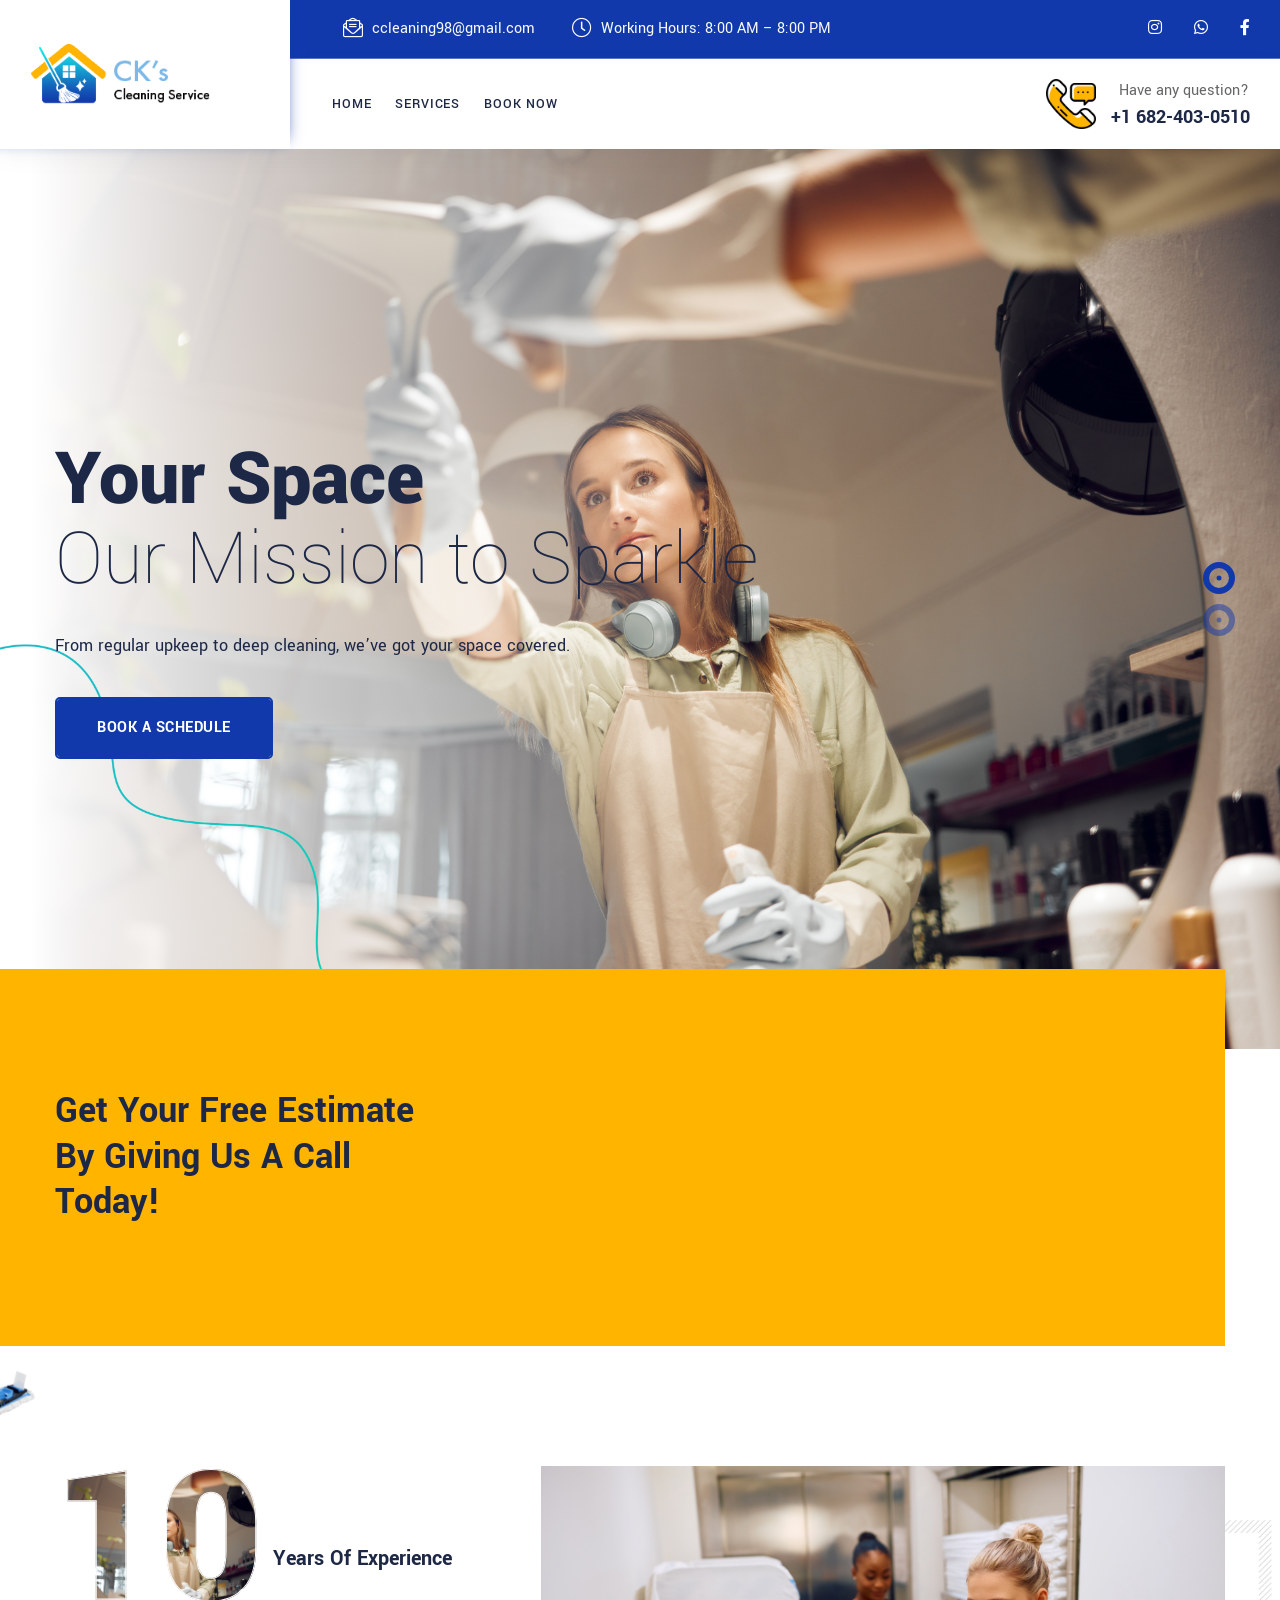
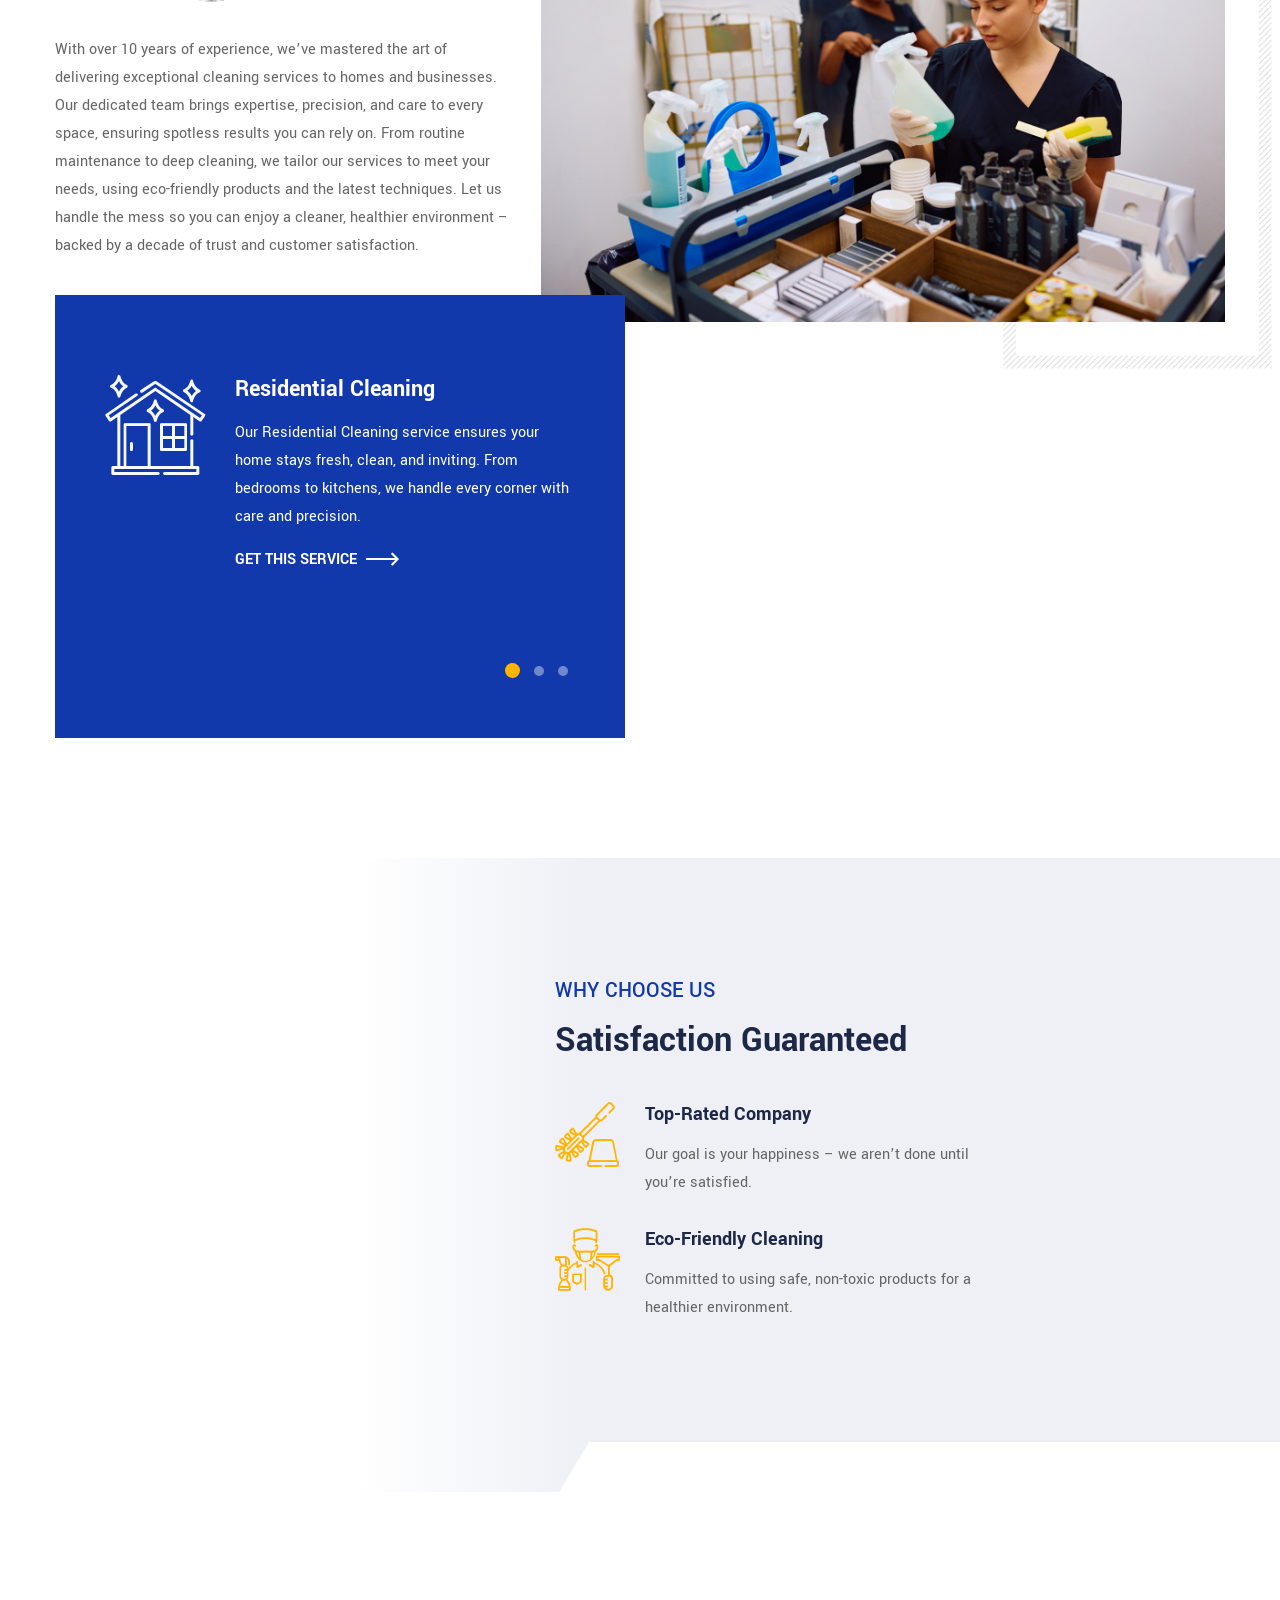
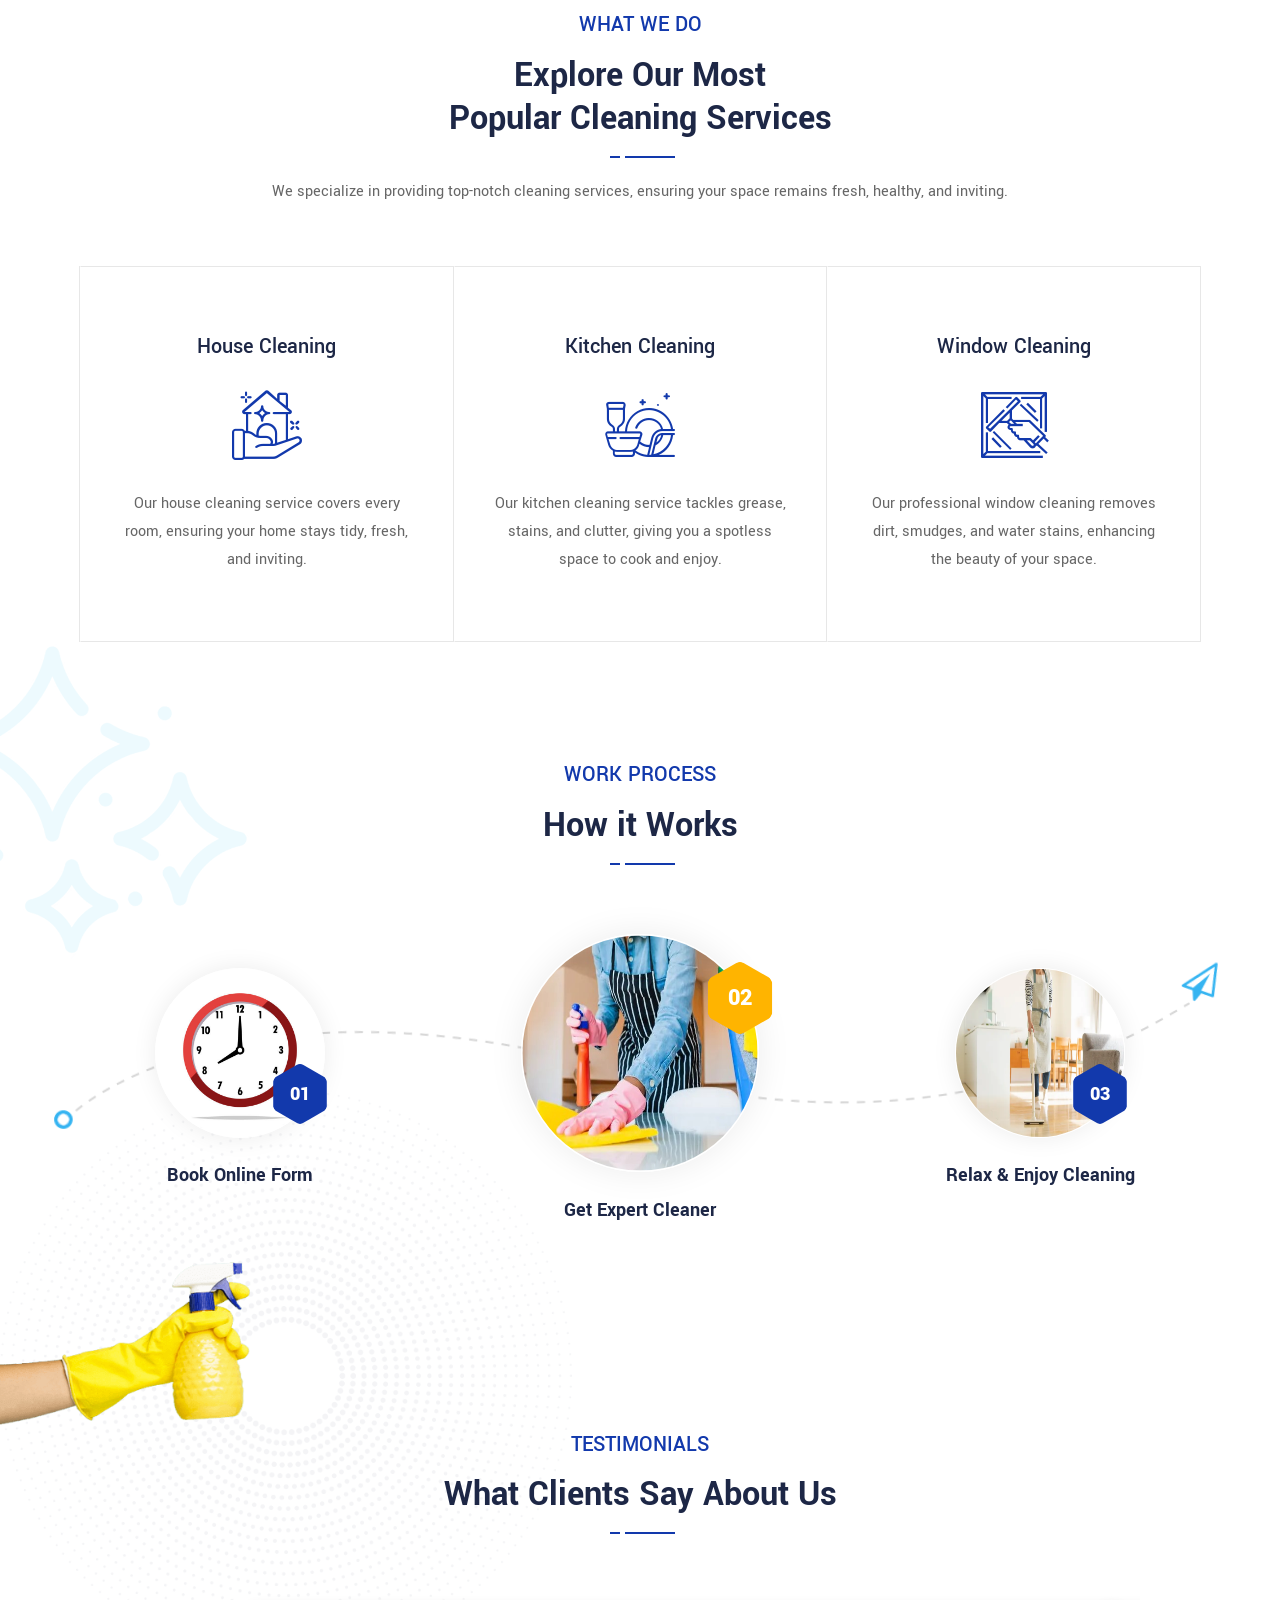
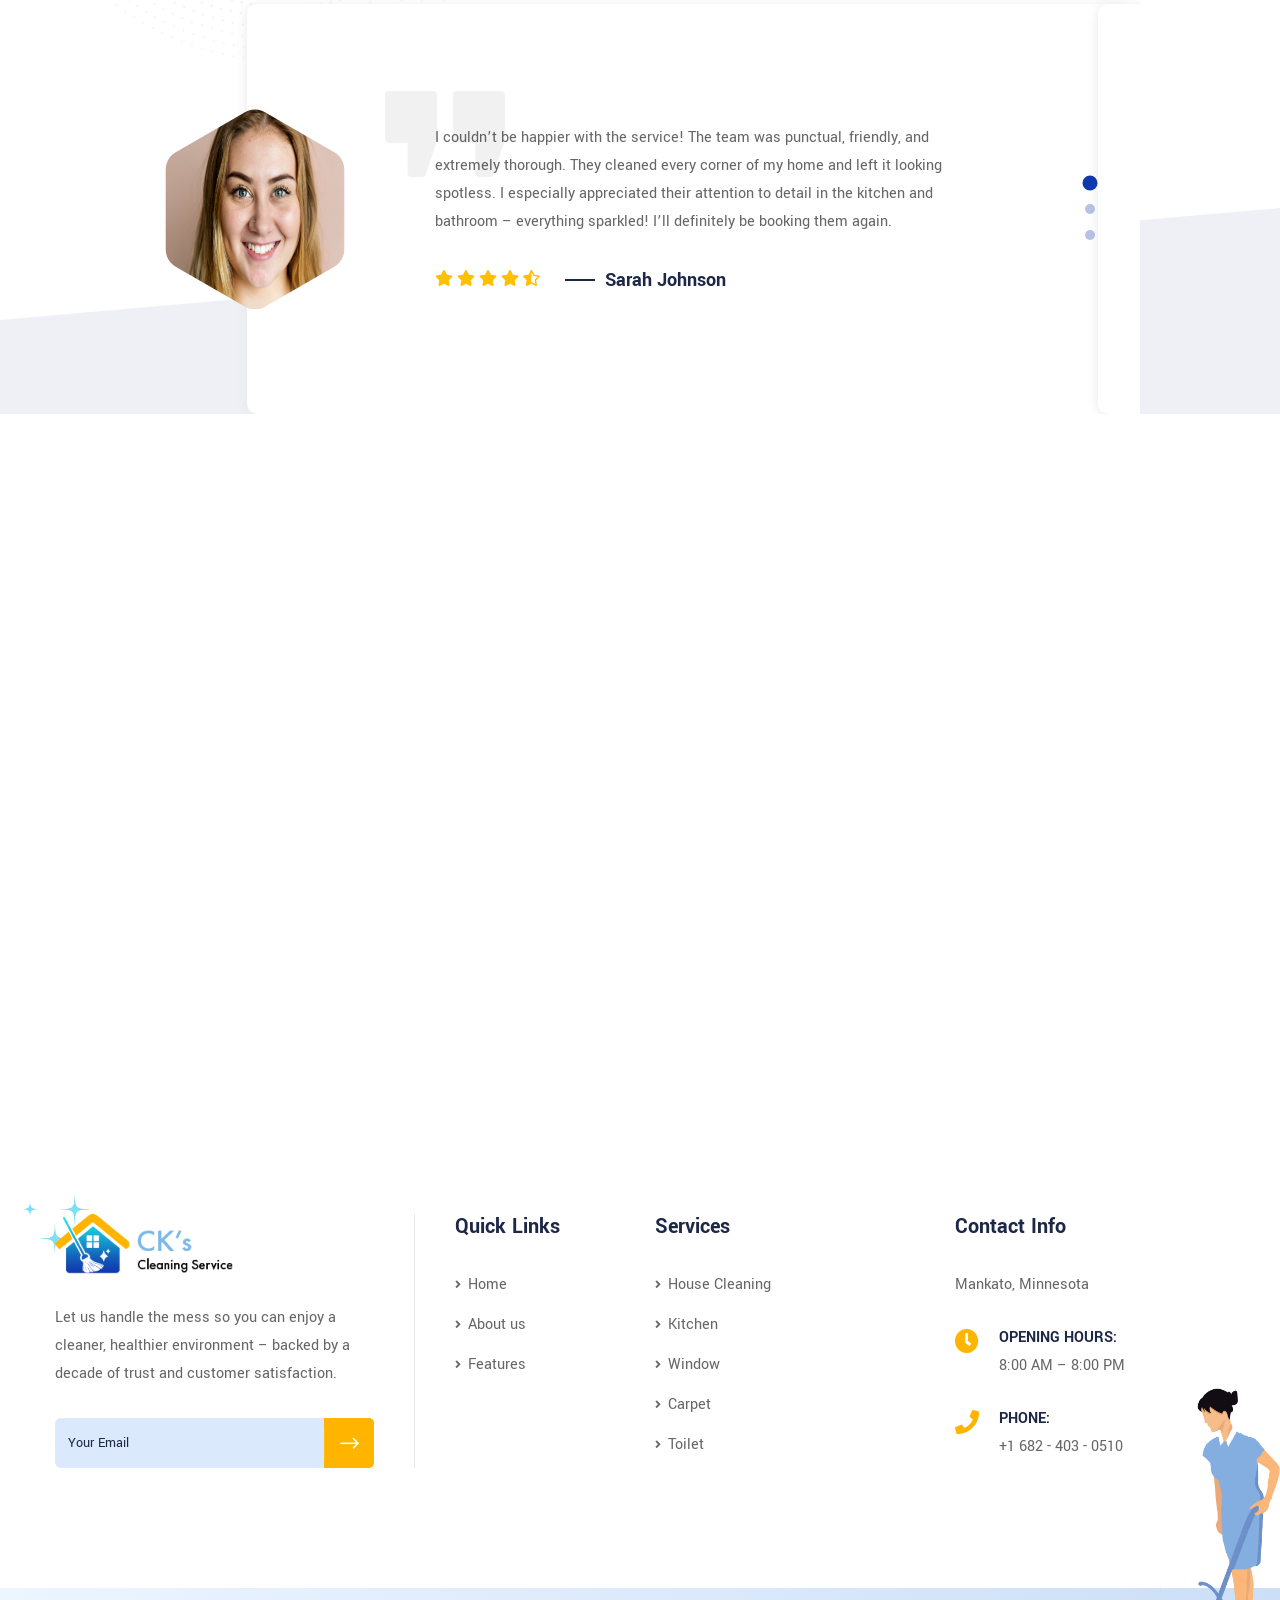
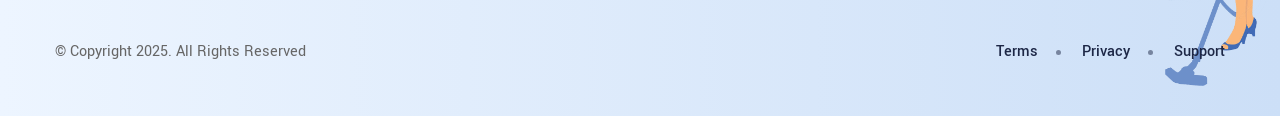
==== commit 9e4c2424: "Clean up unused template files, focus on CK's Cleaning Services single-page site" ====
--- a/source/index.html
+++ b/source/index.html
@@ -284,7 +284,7 @@
                                         Our Residential Cleaning service ensures your home stays fresh, clean, and inviting. From bedrooms to kitchens, 
                                         we handle every corner with care and precision.
                                     </p>
-                                    <a href="#" class="btn-regular">Get This Service <i class="fas fa-angle-right"></i></a>
+                                    <a href="#calendly-widget" class="btn-regular">Get This Service <i class="fas fa-angle-right"></i></a>
                                 </div>
                             </div>
                             <!-- End Single Item-->
@@ -299,7 +299,7 @@
                                     <p>
                                         Moving is stressful – let us handle the cleaning! Whether you’re leaving or settling in, our detailed Move-In/Move-Out Cleaning ensures every inch of your space is spotless, helping you leave a great impression or start fresh in a new home. 
                                     </p>
-                                    <a href="#" class="btn-regular">Get This Service <i class="fas fa-angle-right"></i></a>
+                                    <a href="#calendly-widget" class="btn-regular">Get This Service <i class="fas fa-angle-right"></i></a>
                                 </div>
                             </div>
                             <!-- End Single Item-->
@@ -314,7 +314,7 @@
                                     <p>
                                         Prioritizing health and safety, our Covid-19 Disinfection service follows CDC guidelines to eliminate harmful viruses and bacteria. We use hospital-grade disinfectants and advanced cleaning protocols, ensuring a sanitized environment for homes and small spaces, giving you peace of mind.
                                     </p>
-                                    <a href="#" class="btn-regular">Get This Service <i class="fas fa-angle-right"></i></a>
+                                    <a href="#calendly-widget" class="btn-regular">Get This Service <i class="fas fa-angle-right"></i></a>
                                 </div>
                             </div>
                             <!-- End Single Item-->
@@ -401,7 +401,7 @@
                     <!-- Single Item -->
                     <div class="single-item">
                         <div class="thumb" style="background-image: url(assets/img/house_cleaning.jpg);"></div>
-                        <h4><a href="services-details.html">House Cleaning</a></h4>
+                        <h4><a href="#calendly-widget">House Cleaning</a></h4>
                         <i class="flaticon-house"></i>
                         <p>
                             Our house cleaning service covers every room, ensuring your home stays tidy, fresh, and inviting.
@@ -411,7 +411,7 @@
                     <!-- Single Item -->
                     <div class="single-item">
                         <div class="thumb" style="background-image: url(assets/img/kitchen_cleaning.jpg);"></div>
-                        <h4><a href="services-details.html">Kitchen Cleaning</a></h4>
+                        <h4><a href="#calendly-widget">Kitchen Cleaning</a></h4>
                         <i class="flaticon-clean-dishes-2"></i>
                         <p>
                             Our kitchen cleaning service tackles grease, stains, and clutter, giving you a spotless space to cook and enjoy.
@@ -421,7 +421,7 @@
                     <!-- Single Item -->
                     <div class="single-item">
                         <div class="thumb" style="background-image: url(assets/img/window_cleaning.jpg);"></div>
-                        <h4><a href="services-details.html">Window Cleaning</a></h4>
+                        <h4><a href="#calendly-widget">Window Cleaning</a></h4>
                         <i class="flaticon-window"></i>
                         <p>
                             Our professional window cleaning removes dirt, smudges, and water stains, enhancing the beauty of your space.
@@ -434,7 +434,7 @@
                     <!-- Single Item -->
                     <div class="single-item">
                         <div class="thumb" style="background-image: url(assets/img/carpet_cleaning.jpeg);"></div>
-                        <h4><a href="services-details.html">Carpet Cleaning</a></h4>
+                        <h4><a href="#calendly-widget">Carpet Cleaning</a></h4>
                         <i class="flaticon-carpet"></i>
                         <p>
                             Our deep carpet cleaning service removes dirt, stains, and allergens, restoring the softness and color of your carpets.
@@ -444,7 +444,7 @@
                     <!-- Single Item -->
                     <div class="single-item">
                         <div class="thumb" style="background-image: url(assets/img/toilet_cleaning.jpg);"></div>
-                        <h4><a href="services-details.html">Toilet  Cleaning</a></h4>
+                        <h4><a href="#calendly-widget">Toilet  Cleaning</a></h4>
                         <i class="flaticon-toilet-4"></i>
                         <p>
                             We ensure your toilets are thoroughly sanitized and spotless, eliminating germs and odors for a fresh, hygienic space.
@@ -674,11 +674,11 @@
                                     <a href="index.html"><i class="fas fa-angle-right"></i> Home</a>
                                 </li>
                                 <li>
-                                    <a href="about-us.html"><i class="fas fa-angle-right"></i> About us</a>
-                                </li>
-
-                                <li>
-                                    <a href="about-us.html"><i class="fas fa-angle-right"></i> Features</a>
+                                    <a href="#services-section"><i class="fas fa-angle-right"></i> About us</a>
+                                </li>
+
+                                <li>
+                                    <a href="#services-section"><i class="fas fa-angle-right"></i> Features</a>
                                 </li>
 
                             </ul>
@@ -689,22 +689,19 @@
                             <h4 class="widget-title">Services</h4>
                             <ul>
                                 <li>
-                                    <p><i class="fas fa-angle-right"></i> House Cleaning</p>
-                                </li>
-                                <li>
-                                    <p><i class="fas fa-angle-right"></i> Carpet</p>
-                                </li>
-                                <li>
-                                    <p><i class="fas fa-angle-right"></i> Garden </p>
-                                </li>
-                                <li>
-                                    <p><i class="fas fa-angle-right"></i> Bedroom </p>
-                                </li>
-                                <li>
-                                    <p><i class="fas fa-angle-right"></i> Residential </p>
-                                </li>
-                                <li>
-                                    <p><i class="fas fa-angle-right"></i> Maid Services </p>
+                                    <a href="#services-section"><i class="fas fa-angle-right"></i> House Cleaning</a>
+                                </li>
+                                <li>
+                                    <a href="#services-section"><i class="fas fa-angle-right"></i> Kitchen</a>
+                                </li>
+                                <li>
+                                    <a href="#services-section"><i class="fas fa-angle-right"></i> Window </a>
+                                </li>
+                                <li>
+                                    <a href="#services-section"><i class="fas fa-angle-right"></i> Carpet </a>
+                                </li>
+                                <li>
+                                    <a href="#services-section"><i class="fas fa-angle-right"></i> Toilet </a>
                                 </li>
                             </ul>
                         </div>
@@ -732,7 +729,7 @@
                                         </div>
                                         <div class="content">
                                             <strong>Phone:</strong>
-                                            <a href="tel:2151234567">+1 682 - 403 - 0510</a>
+                                            <a href="tel:+16824030510">+1 682 - 403 - 0510</a>
                                         </div>
                                     </li>
                                 </ul>
